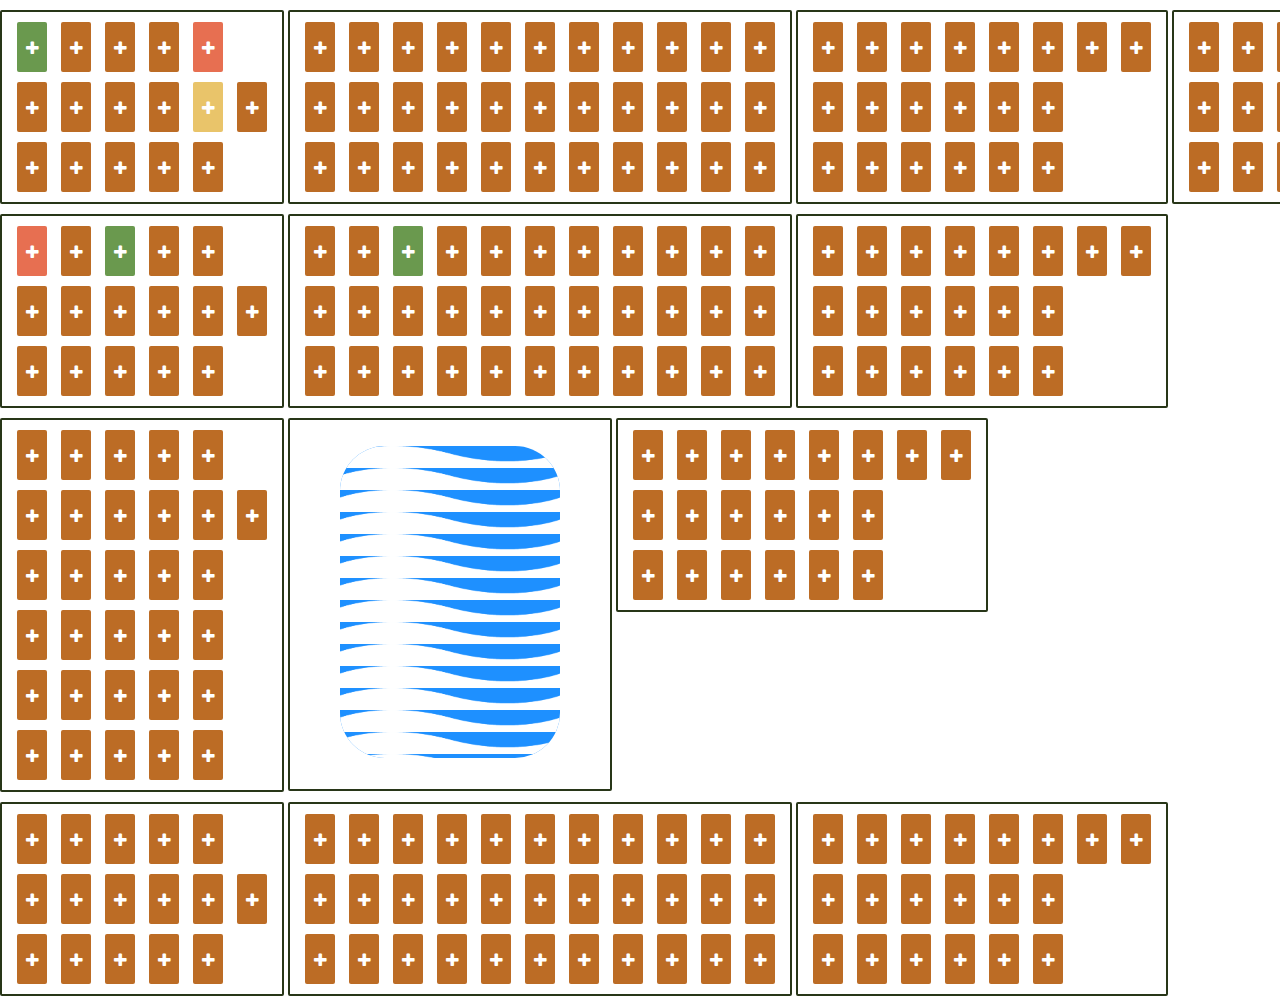
==== zoom2/index.html @ 1c0bac0a "sua lai giao dien o thu muc moi  zoom2" ====
<!doctype html>
<html>
<head>
  <meta charset="utf-8">
  <meta http-equiv="X-UA-Compatible" content="IE=edge,chrome=1">
  <meta name="viewport" content="width=device-width, initial-scale=1, shrink-to-fit=no">
  <title>jQuery Panzoom Plugin Examples</title>
  <meta http-equiv="Content-Type" content="text/html; charset=UTF-8" />
  <style type="text/css">
    body { background: #F5FCFF; color: #333666; }
    section { /*text-align: center; margin: 150px 0 50px 0;*/ }
    .panzoom-parent { border: 2px solid #333; }
    .panzoom-parent .panzoom { border: 2px dashed #666; }
    .buttons { margin: 40px 0 0; }
  </style>
  <link href="css/jquerysctipttop.css" rel="stylesheet" type="text/css">
  <link rel="stylesheet" href="https://maxcdn.bootstrapcdn.com/bootstrap/4.0.0/css/bootstrap.min.css">
  <link rel="stylesheet" href="css/style.css">
  <link rel="stylesheet" href="css/font-awesome.css">
  <script src="js/panzoom.js"></script>
</head>
<body>

<div class="jquery-script-clear"></div>
</div>
</div>
<section>
<!--   <h1>Panning and Zooming Example</h1>
  <p>A simple JavaScript plugin that allows you to drag, pan, zoom in/out any elements of your webpage using CSS3.</p> -->
  <div class="parent">
    <div class="panzoom" id="panzoom-element">
      <!-- <img src="https://www.jqueryscript.net/demo/jQuery-Plugin-For-Panning-Zooming-Any-Elements-panzoom/awesome_tiger.svg" width="900" height="900"> -->
        <div class="row-content-land">
            <div class="content-land">
               <div class="land">
                  <div class="row-land">
                    <div class="item-land model_click modal-hover">
                      <div class="content-modal-hover">
                        <div class="item-modal d-flex justify-content-between">
                          <div class="content-hover-left">This is land:</div>
                          <div class="content-hover-right">01</div>
                        </div>
                        <div class="item-modal d-flex justify-content-between">
                          <div class="content-hover-left">This is date:</div>
                          <div class="content-hover-right">01/01/2012</div>
                        </div>
                        <div class="item-modal d-flex justify-content-between">
                          <div class="content-hover-left">This is phone:</div>
                          <div class="content-hover-right">0123456789</div>
                        </div>
                        <div class="item-modal d-flex justify-content-between">
                          <div class="content-hover-left">This is email:</div>
                          <div class="content-hover-right">yourmail@gmail.com</div>
                        </div>
                      </div>
                      <div class="icon-land bg-green"><i class="fa fa-plus" aria-hidden="true"></i></div>
                    </div>
                    <div class="item-land model_click modal-hover">
                      <div class="content-modal-hover">
                        <div class="item-modal d-flex justify-content-between">
                          <div class="content-hover-left">This is land:</div>
                          <div class="content-hover-right">01</div>
                        </div>
                        <div class="item-modal d-flex justify-content-between">
                          <div class="content-hover-left">This is date:</div>
                          <div class="content-hover-right">01/01/2012</div>
                        </div>
                        <div class="item-modal d-flex justify-content-between">
                          <div class="content-hover-left">This is phone:</div>
                          <div class="content-hover-right">0123456789</div>
                        </div>
                        <div class="item-modal d-flex justify-content-between">
                          <div class="content-hover-left">This is email:</div>
                          <div class="content-hover-right">yourmail@gmail.com</div>
                        </div>
                      </div>
                      <div class="icon-land"><i class="fa fa-plus" aria-hidden="true"></i></div>
                    </div>     
                    <div class="item-land model_click modal-hover">
                      <div class="content-modal-hover">
                        <div class="item-modal d-flex justify-content-between">
                          <div class="content-hover-left">This is land:</div>
                          <div class="content-hover-right">01</div>
                        </div>
                        <div class="item-modal d-flex justify-content-between">
                          <div class="content-hover-left">This is date:</div>
                          <div class="content-hover-right">01/01/2012</div>
                        </div>
                        <div class="item-modal d-flex justify-content-between">
                          <div class="content-hover-left">This is phone:</div>
                          <div class="content-hover-right">0123456789</div>
                        </div>
                        <div class="item-modal d-flex justify-content-between">
                          <div class="content-hover-left">This is email:</div>
                          <div class="content-hover-right">yourmail@gmail.com</div>
                        </div>
                      </div>
                      <div class="icon-land"><i class="fa fa-plus" aria-hidden="true"></i></div>
                    </div>  
                    <div class="item-land model_click modal-hover">
                      <div class="content-modal-hover">
                        <div class="item-modal d-flex justify-content-between">
                          <div class="content-hover-left">This is land:</div>
                          <div class="content-hover-right">01</div>
                        </div>
                        <div class="item-modal d-flex justify-content-between">
                          <div class="content-hover-left">This is date:</div>
                          <div class="content-hover-right">01/01/2012</div>
                        </div>
                        <div class="item-modal d-flex justify-content-between">
                          <div class="content-hover-left">This is phone:</div>
                          <div class="content-hover-right">0123456789</div>
                        </div>
                        <div class="item-modal d-flex justify-content-between">
                          <div class="content-hover-left">This is email:</div>
                          <div class="content-hover-right">yourmail@gmail.com</div>
                        </div>
                      </div>
                      <div class="icon-land"><i class="fa fa-plus" aria-hidden="true"></i></div>
                    </div>
                    <div class="item-land model_click modal-hover">
                      <div class="content-modal-hover">
                        <div class="item-modal d-flex justify-content-between">
                          <div class="content-hover-left">This is land:</div>
                          <div class="content-hover-right">01</div>
                        </div>
                        <div class="item-modal d-flex justify-content-between">
                          <div class="content-hover-left">This is date:</div>
                          <div class="content-hover-right">01/01/2012</div>
                        </div>
                        <div class="item-modal d-flex justify-content-between">
                          <div class="content-hover-left">This is phone:</div>
                          <div class="content-hover-right">0123456789</div>
                        </div>
                        <div class="item-modal d-flex justify-content-between">
                          <div class="content-hover-left">This is email:</div>
                          <div class="content-hover-right">yourmail@gmail.com</div>
                        </div>
                      </div>
                      <div class="icon-land bg-red"><i class="fa fa-plus" aria-hidden="true"></i></div>
                    </div>
                  </div>
                  <div class="row-land">
                    <div class="item-land model_click modal-hover">
                      <div class="content-modal-hover">
                        <div class="item-modal d-flex justify-content-between">
                          <div class="content-hover-left">This is land:</div>
                          <div class="content-hover-right">01</div>
                        </div>
                        <div class="item-modal d-flex justify-content-between">
                          <div class="content-hover-left">This is date:</div>
                          <div class="content-hover-right">01/01/2012</div>
                        </div>
                        <div class="item-modal d-flex justify-content-between">
                          <div class="content-hover-left">This is phone:</div>
                          <div class="content-hover-right">0123456789</div>
                        </div>
                        <div class="item-modal d-flex justify-content-between">
                          <div class="content-hover-left">This is email:</div>
                          <div class="content-hover-right">yourmail@gmail.com</div>
                        </div>
                      </div>
                      <div class="icon-land"><i class="fa fa-plus" aria-hidden="true"></i></div>
                    </div>
                    <div class="item-land model_click modal-hover">
                      <div class="content-modal-hover">
                        <div class="item-modal d-flex justify-content-between">
                          <div class="content-hover-left">This is land:</div>
                          <div class="content-hover-right">01</div>
                        </div>
                        <div class="item-modal d-flex justify-content-between">
                          <div class="content-hover-left">This is date:</div>
                          <div class="content-hover-right">01/01/2012</div>
                        </div>
                        <div class="item-modal d-flex justify-content-between">
                          <div class="content-hover-left">This is phone:</div>
                          <div class="content-hover-right">0123456789</div>
                        </div>
                        <div class="item-modal d-flex justify-content-between">
                          <div class="content-hover-left">This is email:</div>
                          <div class="content-hover-right">yourmail@gmail.com</div>
                        </div>
                      </div>
                      <div class="icon-land"><i class="fa fa-plus" aria-hidden="true"></i></div>
                    </div>            
                    <div class="item-land model_click modal-hover">
                      <div class="content-modal-hover">
                        <div class="item-modal d-flex justify-content-between">
                          <div class="content-hover-left">This is land:</div>
                          <div class="content-hover-right">01</div>
                        </div>
                        <div class="item-modal d-flex justify-content-between">
                          <div class="content-hover-left">This is date:</div>
                          <div class="content-hover-right">01/01/2012</div>
                        </div>
                        <div class="item-modal d-flex justify-content-between">
                          <div class="content-hover-left">This is phone:</div>
                          <div class="content-hover-right">0123456789</div>
                        </div>
                        <div class="item-modal d-flex justify-content-between">
                          <div class="content-hover-left">This is email:</div>
                          <div class="content-hover-right">yourmail@gmail.com</div>
                        </div>
                      </div>
                      <div class="icon-land"><i class="fa fa-plus" aria-hidden="true"></i></div>
                    </div>     
                    <div class="item-land model_click modal-hover">
                      <div class="content-modal-hover">
                        <div class="item-modal d-flex justify-content-between">
                          <div class="content-hover-left">This is land:</div>
                          <div class="content-hover-right">01</div>
                        </div>
                        <div class="item-modal d-flex justify-content-between">
                          <div class="content-hover-left">This is date:</div>
                          <div class="content-hover-right">01/01/2012</div>
                        </div>
                        <div class="item-modal d-flex justify-content-between">
                          <div class="content-hover-left">This is phone:</div>
                          <div class="content-hover-right">0123456789</div>
                        </div>
                        <div class="item-modal d-flex justify-content-between">
                          <div class="content-hover-left">This is email:</div>
                          <div class="content-hover-right">yourmail@gmail.com</div>
                        </div>
                      </div>
                      <div class="icon-land"><i class="fa fa-plus" aria-hidden="true"></i></div>
                    </div>  
                    <div class="item-land model_click modal-hover">
                      <div class="content-modal-hover">
                        <div class="item-modal d-flex justify-content-between">
                          <div class="content-hover-left">This is land:</div>
                          <div class="content-hover-right">01</div>
                        </div>
                        <div class="item-modal d-flex justify-content-between">
                          <div class="content-hover-left">This is date:</div>
                          <div class="content-hover-right">01/01/2012</div>
                        </div>
                        <div class="item-modal d-flex justify-content-between">
                          <div class="content-hover-left">This is phone:</div>
                          <div class="content-hover-right">0123456789</div>
                        </div>
                        <div class="item-modal d-flex justify-content-between">
                          <div class="content-hover-left">This is email:</div>
                          <div class="content-hover-right">yourmail@gmail.com</div>
                        </div>
                      </div>
                      <div class="icon-land bg-yellow"><i class="fa fa-plus" aria-hidden="true"></i></div>
                    </div>
                    <div class="item-land model_click modal-hover">
                      <div class="content-modal-hover">
                        <div class="item-modal d-flex justify-content-between">
                          <div class="content-hover-left">This is land:</div>
                          <div class="content-hover-right">01</div>
                        </div>
                        <div class="item-modal d-flex justify-content-between">
                          <div class="content-hover-left">This is date:</div>
                          <div class="content-hover-right">01/01/2012</div>
                        </div>
                        <div class="item-modal d-flex justify-content-between">
                          <div class="content-hover-left">This is phone:</div>
                          <div class="content-hover-right">0123456789</div>
                        </div>
                        <div class="item-modal d-flex justify-content-between">
                          <div class="content-hover-left">This is email:</div>
                          <div class="content-hover-right">yourmail@gmail.com</div>
                        </div>
                      </div>
                      <div class="icon-land"><i class="fa fa-plus" aria-hidden="true"></i></div>
                    </div>
                  </div>
                  <div class="row-land">   
                    <div class="item-land model_click modal-hover">
                      <div class="content-modal-hover">
                        <div class="item-modal d-flex justify-content-between">
                          <div class="content-hover-left">This is land:</div>
                          <div class="content-hover-right">01</div>
                        </div>
                        <div class="item-modal d-flex justify-content-between">
                          <div class="content-hover-left">This is date:</div>
                          <div class="content-hover-right">01/01/2012</div>
                        </div>
                        <div class="item-modal d-flex justify-content-between">
                          <div class="content-hover-left">This is phone:</div>
                          <div class="content-hover-right">0123456789</div>
                        </div>
                        <div class="item-modal d-flex justify-content-between">
                          <div class="content-hover-left">This is email:</div>
                          <div class="content-hover-right">yourmail@gmail.com</div>
                        </div>
                      </div>
                      <div class="icon-land"><i class="fa fa-plus" aria-hidden="true"></i></div>
                    </div> 
                    <div class="item-land model_click modal-hover">
                      <div class="content-modal-hover">
                        <div class="item-modal d-flex justify-content-between">
                          <div class="content-hover-left">This is land:</div>
                          <div class="content-hover-right">01</div>
                        </div>
                        <div class="item-modal d-flex justify-content-between">
                          <div class="content-hover-left">This is date:</div>
                          <div class="content-hover-right">01/01/2012</div>
                        </div>
                        <div class="item-modal d-flex justify-content-between">
                          <div class="content-hover-left">This is phone:</div>
                          <div class="content-hover-right">0123456789</div>
                        </div>
                        <div class="item-modal d-flex justify-content-between">
                          <div class="content-hover-left">This is email:</div>
                          <div class="content-hover-right">yourmail@gmail.com</div>
                        </div>
                      </div>
                      <div class="icon-land"><i class="fa fa-plus" aria-hidden="true"></i></div>
                    </div> 
                    <div class="item-land model_click modal-hover">
                      <div class="content-modal-hover">
                        <div class="item-modal d-flex justify-content-between">
                          <div class="content-hover-left">This is land:</div>
                          <div class="content-hover-right">01</div>
                        </div>
                        <div class="item-modal d-flex justify-content-between">
                          <div class="content-hover-left">This is date:</div>
                          <div class="content-hover-right">01/01/2012</div>
                        </div>
                        <div class="item-modal d-flex justify-content-between">
                          <div class="content-hover-left">This is phone:</div>
                          <div class="content-hover-right">0123456789</div>
                        </div>
                        <div class="item-modal d-flex justify-content-between">
                          <div class="content-hover-left">This is email:</div>
                          <div class="content-hover-right">yourmail@gmail.com</div>
                        </div>
                      </div>
                      <div class="icon-land"><i class="fa fa-plus" aria-hidden="true"></i></div>
                    </div>  
                    <div class="item-land model_click modal-hover">
                      <div class="content-modal-hover">
                        <div class="item-modal d-flex justify-content-between">
                          <div class="content-hover-left">This is land:</div>
                          <div class="content-hover-right">01</div>
                        </div>
                        <div class="item-modal d-flex justify-content-between">
                          <div class="content-hover-left">This is date:</div>
                          <div class="content-hover-right">01/01/2012</div>
                        </div>
                        <div class="item-modal d-flex justify-content-between">
                          <div class="content-hover-left">This is phone:</div>
                          <div class="content-hover-right">0123456789</div>
                        </div>
                        <div class="item-modal d-flex justify-content-between">
                          <div class="content-hover-left">This is email:</div>
                          <div class="content-hover-right">yourmail@gmail.com</div>
                        </div>
                      </div>
                      <div class="icon-land"><i class="fa fa-plus" aria-hidden="true"></i></div>
                    </div>
                    <div class="item-land model_click modal-hover">
                      <div class="content-modal-hover">
                        <div class="item-modal d-flex justify-content-between">
                          <div class="content-hover-left">This is land:</div>
                          <div class="content-hover-right">01</div>
                        </div>
                        <div class="item-modal d-flex justify-content-between">
                          <div class="content-hover-left">This is date:</div>
                          <div class="content-hover-right">01/01/2012</div>
                        </div>
                        <div class="item-modal d-flex justify-content-between">
                          <div class="content-hover-left">This is phone:</div>
                          <div class="content-hover-right">0123456789</div>
                        </div>
                        <div class="item-modal d-flex justify-content-between">
                          <div class="content-hover-left">This is email:</div>
                          <div class="content-hover-right">yourmail@gmail.com</div>
                        </div>
                      </div>
                      <div class="icon-land"><i class="fa fa-plus" aria-hidden="true"></i></div>
                    </div>
                  </div>       
               </div>      
            </div>
            <div class="content-land">
               <div class="land">
                  <div class="row-land">
                    <div class="item-land model_click modal-hover">
                      <div class="content-modal-hover">
                        <div class="item-modal d-flex justify-content-between">
                          <div class="content-hover-left">This is land:</div>
                          <div class="content-hover-right">01</div>
                        </div>
                        <div class="item-modal d-flex justify-content-between">
                          <div class="content-hover-left">This is date:</div>
                          <div class="content-hover-right">01/01/2012</div>
                        </div>
                        <div class="item-modal d-flex justify-content-between">
                          <div class="content-hover-left">This is phone:</div>
                          <div class="content-hover-right">0123456789</div>
                        </div>
                        <div class="item-modal d-flex justify-content-between">
                          <div class="content-hover-left">This is email:</div>
                          <div class="content-hover-right">yourmail@gmail.com</div>
                        </div>
                      </div>
                      <div class="icon-land"><i class="fa fa-plus" aria-hidden="true"></i></div>
                    </div>
                    <div class="item-land model_click modal-hover">
                      <div class="content-modal-hover">
                        <div class="item-modal d-flex justify-content-between">
                          <div class="content-hover-left">This is land:</div>
                          <div class="content-hover-right">01</div>
                        </div>
                        <div class="item-modal d-flex justify-content-between">
                          <div class="content-hover-left">This is date:</div>
                          <div class="content-hover-right">01/01/2012</div>
                        </div>
                        <div class="item-modal d-flex justify-content-between">
                          <div class="content-hover-left">This is phone:</div>
                          <div class="content-hover-right">0123456789</div>
                        </div>
                        <div class="item-modal d-flex justify-content-between">
                          <div class="content-hover-left">This is email:</div>
                          <div class="content-hover-right">yourmail@gmail.com</div>
                        </div>
                      </div>
                      <div class="icon-land"><i class="fa fa-plus" aria-hidden="true"></i></div>
                    </div>
                    <div class="item-land model_click modal-hover">
                      <div class="content-modal-hover">
                        <div class="item-modal d-flex justify-content-between">
                          <div class="content-hover-left">This is land:</div>
                          <div class="content-hover-right">01</div>
                        </div>
                        <div class="item-modal d-flex justify-content-between">
                          <div class="content-hover-left">This is date:</div>
                          <div class="content-hover-right">01/01/2012</div>
                        </div>
                        <div class="item-modal d-flex justify-content-between">
                          <div class="content-hover-left">This is phone:</div>
                          <div class="content-hover-right">0123456789</div>
                        </div>
                        <div class="item-modal d-flex justify-content-between">
                          <div class="content-hover-left">This is email:</div>
                          <div class="content-hover-right">yourmail@gmail.com</div>
                        </div>
                      </div>
                      <div class="icon-land"><i class="fa fa-plus" aria-hidden="true"></i></div>
                    </div>
                    <div class="item-land model_click modal-hover">
                      <div class="content-modal-hover">
                        <div class="item-modal d-flex justify-content-between">
                          <div class="content-hover-left">This is land:</div>
                          <div class="content-hover-right">01</div>
                        </div>
                        <div class="item-modal d-flex justify-content-between">
                          <div class="content-hover-left">This is date:</div>
                          <div class="content-hover-right">01/01/2012</div>
                        </div>
                        <div class="item-modal d-flex justify-content-between">
                          <div class="content-hover-left">This is phone:</div>
                          <div class="content-hover-right">0123456789</div>
                        </div>
                        <div class="item-modal d-flex justify-content-between">
                          <div class="content-hover-left">This is email:</div>
                          <div class="content-hover-right">yourmail@gmail.com</div>
                        </div>
                      </div>
                      <div class="icon-land"><i class="fa fa-plus" aria-hidden="true"></i></div>
                    </div>   
                    <div class="item-land model_click modal-hover">
                      <div class="content-modal-hover">
                        <div class="item-modal d-flex justify-content-between">
                          <div class="content-hover-left">This is land:</div>
                          <div class="content-hover-right">01</div>
                        </div>
                        <div class="item-modal d-flex justify-content-between">
                          <div class="content-hover-left">This is date:</div>
                          <div class="content-hover-right">01/01/2012</div>
                        </div>
                        <div class="item-modal d-flex justify-content-between">
                          <div class="content-hover-left">This is phone:</div>
                          <div class="content-hover-right">0123456789</div>
                        </div>
                        <div class="item-modal d-flex justify-content-between">
                          <div class="content-hover-left">This is email:</div>
                          <div class="content-hover-right">yourmail@gmail.com</div>
                        </div>
                      </div>
                      <div class="icon-land"><i class="fa fa-plus" aria-hidden="true"></i></div>
                    </div> 
                    <div class="item-land model_click modal-hover">
                      <div class="content-modal-hover">
                        <div class="item-modal d-flex justify-content-between">
                          <div class="content-hover-left">This is land:</div>
                          <div class="content-hover-right">01</div>
                        </div>
                        <div class="item-modal d-flex justify-content-between">
                          <div class="content-hover-left">This is date:</div>
                          <div class="content-hover-right">01/01/2012</div>
                        </div>
                        <div class="item-modal d-flex justify-content-between">
                          <div class="content-hover-left">This is phone:</div>
                          <div class="content-hover-right">0123456789</div>
                        </div>
                        <div class="item-modal d-flex justify-content-between">
                          <div class="content-hover-left">This is email:</div>
                          <div class="content-hover-right">yourmail@gmail.com</div>
                        </div>
                      </div>
                      <div class="icon-land"><i class="fa fa-plus" aria-hidden="true"></i></div>
                    </div>   
                    <div class="item-land model_click modal-hover">
                      <div class="content-modal-hover">
                        <div class="item-modal d-flex justify-content-between">
                          <div class="content-hover-left">This is land:</div>
                          <div class="content-hover-right">01</div>
                        </div>
                        <div class="item-modal d-flex justify-content-between">
                          <div class="content-hover-left">This is date:</div>
                          <div class="content-hover-right">01/01/2012</div>
                        </div>
                        <div class="item-modal d-flex justify-content-between">
                          <div class="content-hover-left">This is phone:</div>
                          <div class="content-hover-right">0123456789</div>
                        </div>
                        <div class="item-modal d-flex justify-content-between">
                          <div class="content-hover-left">This is email:</div>
                          <div class="content-hover-right">yourmail@gmail.com</div>
                        </div>
                      </div>
                      <div class="icon-land"><i class="fa fa-plus" aria-hidden="true"></i></div>
                    </div> 
                    <div class="item-land model_click modal-hover">
                      <div class="content-modal-hover">
                        <div class="item-modal d-flex justify-content-between">
                          <div class="content-hover-left">This is land:</div>
                          <div class="content-hover-right">01</div>
                        </div>
                        <div class="item-modal d-flex justify-content-between">
                          <div class="content-hover-left">This is date:</div>
                          <div class="content-hover-right">01/01/2012</div>
                        </div>
                        <div class="item-modal d-flex justify-content-between">
                          <div class="content-hover-left">This is phone:</div>
                          <div class="content-hover-right">0123456789</div>
                        </div>
                        <div class="item-modal d-flex justify-content-between">
                          <div class="content-hover-left">This is email:</div>
                          <div class="content-hover-right">yourmail@gmail.com</div>
                        </div>
                      </div>
                      <div class="icon-land"><i class="fa fa-plus" aria-hidden="true"></i></div>
                    </div> 
                    <div class="item-land model_click modal-hover">
                      <div class="content-modal-hover">
                        <div class="item-modal d-flex justify-content-between">
                          <div class="content-hover-left">This is land:</div>
                          <div class="content-hover-right">01</div>
                        </div>
                        <div class="item-modal d-flex justify-content-between">
                          <div class="content-hover-left">This is date:</div>
                          <div class="content-hover-right">01/01/2012</div>
                        </div>
                        <div class="item-modal d-flex justify-content-between">
                          <div class="content-hover-left">This is phone:</div>
                          <div class="content-hover-right">0123456789</div>
                        </div>
                        <div class="item-modal d-flex justify-content-between">
                          <div class="content-hover-left">This is email:</div>
                          <div class="content-hover-right">yourmail@gmail.com</div>
                        </div>
                      </div>
                      <div class="icon-land"><i class="fa fa-plus" aria-hidden="true"></i></div>
                    </div>  
                    <div class="item-land model_click modal-hover">
                      <div class="content-modal-hover">
                        <div class="item-modal d-flex justify-content-between">
                          <div class="content-hover-left">This is land:</div>
                          <div class="content-hover-right">01</div>
                        </div>
                        <div class="item-modal d-flex justify-content-between">
                          <div class="content-hover-left">This is date:</div>
                          <div class="content-hover-right">01/01/2012</div>
                        </div>
                        <div class="item-modal d-flex justify-content-between">
                          <div class="content-hover-left">This is phone:</div>
                          <div class="content-hover-right">0123456789</div>
                        </div>
                        <div class="item-modal d-flex justify-content-between">
                          <div class="content-hover-left">This is email:</div>
                          <div class="content-hover-right">yourmail@gmail.com</div>
                        </div>
                      </div>
                      <div class="icon-land"><i class="fa fa-plus" aria-hidden="true"></i></div>
                    </div>
                    <div class="item-land model_click modal-hover">
                      <div class="content-modal-hover">
                        <div class="item-modal d-flex justify-content-between">
                          <div class="content-hover-left">This is land:</div>
                          <div class="content-hover-right">01</div>
                        </div>
                        <div class="item-modal d-flex justify-content-between">
                          <div class="content-hover-left">This is date:</div>
                          <div class="content-hover-right">01/01/2012</div>
                        </div>
                        <div class="item-modal d-flex justify-content-between">
                          <div class="content-hover-left">This is phone:</div>
                          <div class="content-hover-right">0123456789</div>
                        </div>
                        <div class="item-modal d-flex justify-content-between">
                          <div class="content-hover-left">This is email:</div>
                          <div class="content-hover-right">yourmail@gmail.com</div>
                        </div>
                      </div>
                      <div class="icon-land"><i class="fa fa-plus" aria-hidden="true"></i></div>
                    </div>
                  </div>
                  <div class="row-land">
                    <div class="item-land model_click modal-hover">
                      <div class="content-modal-hover">
                        <div class="item-modal d-flex justify-content-between">
                          <div class="content-hover-left">This is land:</div>
                          <div class="content-hover-right">01</div>
                        </div>
                        <div class="item-modal d-flex justify-content-between">
                          <div class="content-hover-left">This is date:</div>
                          <div class="content-hover-right">01/01/2012</div>
                        </div>
                        <div class="item-modal d-flex justify-content-between">
                          <div class="content-hover-left">This is phone:</div>
                          <div class="content-hover-right">0123456789</div>
                        </div>
                        <div class="item-modal d-flex justify-content-between">
                          <div class="content-hover-left">This is email:</div>
                          <div class="content-hover-right">yourmail@gmail.com</div>
                        </div>
                      </div>
                      <div class="icon-land"><i class="fa fa-plus" aria-hidden="true"></i></div>
                    </div>
                    <div class="item-land model_click modal-hover">
                      <div class="content-modal-hover">
                        <div class="item-modal d-flex justify-content-between">
                          <div class="content-hover-left">This is land:</div>
                          <div class="content-hover-right">01</div>
                        </div>
                        <div class="item-modal d-flex justify-content-between">
                          <div class="content-hover-left">This is date:</div>
                          <div class="content-hover-right">01/01/2012</div>
                        </div>
                        <div class="item-modal d-flex justify-content-between">
                          <div class="content-hover-left">This is phone:</div>
                          <div class="content-hover-right">0123456789</div>
                        </div>
                        <div class="item-modal d-flex justify-content-between">
                          <div class="content-hover-left">This is email:</div>
                          <div class="content-hover-right">yourmail@gmail.com</div>
                        </div>
                      </div>
                      <div class="icon-land"><i class="fa fa-plus" aria-hidden="true"></i></div>
                    </div>
                    <div class="item-land model_click modal-hover">
                      <div class="content-modal-hover">
                        <div class="item-modal d-flex justify-content-between">
                          <div class="content-hover-left">This is land:</div>
                          <div class="content-hover-right">01</div>
                        </div>
                        <div class="item-modal d-flex justify-content-between">
                          <div class="content-hover-left">This is date:</div>
                          <div class="content-hover-right">01/01/2012</div>
                        </div>
                        <div class="item-modal d-flex justify-content-between">
                          <div class="content-hover-left">This is phone:</div>
                          <div class="content-hover-right">0123456789</div>
                        </div>
                        <div class="item-modal d-flex justify-content-between">
                          <div class="content-hover-left">This is email:</div>
                          <div class="content-hover-right">yourmail@gmail.com</div>
                        </div>
                      </div>
                      <div class="icon-land"><i class="fa fa-plus" aria-hidden="true"></i></div>
                    </div>
                    <div class="item-land model_click modal-hover">
                      <div class="content-modal-hover">
                        <div class="item-modal d-flex justify-content-between">
                          <div class="content-hover-left">This is land:</div>
                          <div class="content-hover-right">01</div>
                        </div>
                        <div class="item-modal d-flex justify-content-between">
                          <div class="content-hover-left">This is date:</div>
                          <div class="content-hover-right">01/01/2012</div>
                        </div>
                        <div class="item-modal d-flex justify-content-between">
                          <div class="content-hover-left">This is phone:</div>
                          <div class="content-hover-right">0123456789</div>
                        </div>
                        <div class="item-modal d-flex justify-content-between">
                          <div class="content-hover-left">This is email:</div>
                          <div class="content-hover-right">yourmail@gmail.com</div>
                        </div>
                      </div>
                      <div class="icon-land"><i class="fa fa-plus" aria-hidden="true"></i></div>
                    </div>   
                    <div class="item-land model_click modal-hover">
                      <div class="content-modal-hover">
                        <div class="item-modal d-flex justify-content-between">
                          <div class="content-hover-left">This is land:</div>
                          <div class="content-hover-right">01</div>
                        </div>
                        <div class="item-modal d-flex justify-content-between">
                          <div class="content-hover-left">This is date:</div>
                          <div class="content-hover-right">01/01/2012</div>
                        </div>
                        <div class="item-modal d-flex justify-content-between">
                          <div class="content-hover-left">This is phone:</div>
                          <div class="content-hover-right">0123456789</div>
                        </div>
                        <div class="item-modal d-flex justify-content-between">
                          <div class="content-hover-left">This is email:</div>
                          <div class="content-hover-right">yourmail@gmail.com</div>
                        </div>
                      </div>
                      <div class="icon-land"><i class="fa fa-plus" aria-hidden="true"></i></div>
                    </div> 
                    <div class="item-land model_click modal-hover">
                      <div class="content-modal-hover">
                        <div class="item-modal d-flex justify-content-between">
                          <div class="content-hover-left">This is land:</div>
                          <div class="content-hover-right">01</div>
                        </div>
                        <div class="item-modal d-flex justify-content-between">
                          <div class="content-hover-left">This is date:</div>
                          <div class="content-hover-right">01/01/2012</div>
                        </div>
                        <div class="item-modal d-flex justify-content-between">
                          <div class="content-hover-left">This is phone:</div>
                          <div class="content-hover-right">0123456789</div>
                        </div>
                        <div class="item-modal d-flex justify-content-between">
                          <div class="content-hover-left">This is email:</div>
                          <div class="content-hover-right">yourmail@gmail.com</div>
                        </div>
                      </div>
                      <div class="icon-land"><i class="fa fa-plus" aria-hidden="true"></i></div>
                    </div>   
                    <div class="item-land model_click modal-hover">
                      <div class="content-modal-hover">
                        <div class="item-modal d-flex justify-content-between">
                          <div class="content-hover-left">This is land:</div>
                          <div class="content-hover-right">01</div>
                        </div>
                        <div class="item-modal d-flex justify-content-between">
                          <div class="content-hover-left">This is date:</div>
                          <div class="content-hover-right">01/01/2012</div>
                        </div>
                        <div class="item-modal d-flex justify-content-between">
                          <div class="content-hover-left">This is phone:</div>
                          <div class="content-hover-right">0123456789</div>
                        </div>
                        <div class="item-modal d-flex justify-content-between">
                          <div class="content-hover-left">This is email:</div>
                          <div class="content-hover-right">yourmail@gmail.com</div>
                        </div>
                      </div>
                      <div class="icon-land"><i class="fa fa-plus" aria-hidden="true"></i></div>
                    </div> 
                    <div class="item-land model_click modal-hover">
                      <div class="content-modal-hover">
                        <div class="item-modal d-flex justify-content-between">
                          <div class="content-hover-left">This is land:</div>
                          <div class="content-hover-right">01</div>
                        </div>
                        <div class="item-modal d-flex justify-content-between">
                          <div class="content-hover-left">This is date:</div>
                          <div class="content-hover-right">01/01/2012</div>
                        </div>
                        <div class="item-modal d-flex justify-content-between">
                          <div class="content-hover-left">This is phone:</div>
                          <div class="content-hover-right">0123456789</div>
                        </div>
                        <div class="item-modal d-flex justify-content-between">
                          <div class="content-hover-left">This is email:</div>
                          <div class="content-hover-right">yourmail@gmail.com</div>
                        </div>
                      </div>
                      <div class="icon-land"><i class="fa fa-plus" aria-hidden="true"></i></div>
                    </div> 
                    <div class="item-land model_click modal-hover">
                      <div class="content-modal-hover">
                        <div class="item-modal d-flex justify-content-between">
                          <div class="content-hover-left">This is land:</div>
                          <div class="content-hover-right">01</div>
                        </div>
                        <div class="item-modal d-flex justify-content-between">
                          <div class="content-hover-left">This is date:</div>
                          <div class="content-hover-right">01/01/2012</div>
                        </div>
                        <div class="item-modal d-flex justify-content-between">
                          <div class="content-hover-left">This is phone:</div>
                          <div class="content-hover-right">0123456789</div>
                        </div>
                        <div class="item-modal d-flex justify-content-between">
                          <div class="content-hover-left">This is email:</div>
                          <div class="content-hover-right">yourmail@gmail.com</div>
                        </div>
                      </div>
                      <div class="icon-land"><i class="fa fa-plus" aria-hidden="true"></i></div>
                    </div>  
                    <div class="item-land model_click modal-hover">
                      <div class="content-modal-hover">
                        <div class="item-modal d-flex justify-content-between">
                          <div class="content-hover-left">This is land:</div>
                          <div class="content-hover-right">01</div>
                        </div>
                        <div class="item-modal d-flex justify-content-between">
                          <div class="content-hover-left">This is date:</div>
                          <div class="content-hover-right">01/01/2012</div>
                        </div>
                        <div class="item-modal d-flex justify-content-between">
                          <div class="content-hover-left">This is phone:</div>
                          <div class="content-hover-right">0123456789</div>
                        </div>
                        <div class="item-modal d-flex justify-content-between">
                          <div class="content-hover-left">This is email:</div>
                          <div class="content-hover-right">yourmail@gmail.com</div>
                        </div>
                      </div>
                      <div class="icon-land"><i class="fa fa-plus" aria-hidden="true"></i></div>
                    </div>
                    <div class="item-land model_click modal-hover">
                      <div class="content-modal-hover">
                        <div class="item-modal d-flex justify-content-between">
                          <div class="content-hover-left">This is land:</div>
                          <div class="content-hover-right">01</div>
                        </div>
                        <div class="item-modal d-flex justify-content-between">
                          <div class="content-hover-left">This is date:</div>
                          <div class="content-hover-right">01/01/2012</div>
                        </div>
                        <div class="item-modal d-flex justify-content-between">
                          <div class="content-hover-left">This is phone:</div>
                          <div class="content-hover-right">0123456789</div>
                        </div>
                        <div class="item-modal d-flex justify-content-between">
                          <div class="content-hover-left">This is email:</div>
                          <div class="content-hover-right">yourmail@gmail.com</div>
                        </div>
                      </div>
                      <div class="icon-land"><i class="fa fa-plus" aria-hidden="true"></i></div>
                    </div>
                  </div>
                  <div class="row-land">
                    <div class="item-land model_click modal-hover">
                      <div class="content-modal-hover">
                        <div class="item-modal d-flex justify-content-between">
                          <div class="content-hover-left">This is land:</div>
                          <div class="content-hover-right">01</div>
                        </div>
                        <div class="item-modal d-flex justify-content-between">
                          <div class="content-hover-left">This is date:</div>
                          <div class="content-hover-right">01/01/2012</div>
                        </div>
                        <div class="item-modal d-flex justify-content-between">
                          <div class="content-hover-left">This is phone:</div>
                          <div class="content-hover-right">0123456789</div>
                        </div>
                        <div class="item-modal d-flex justify-content-between">
                          <div class="content-hover-left">This is email:</div>
                          <div class="content-hover-right">yourmail@gmail.com</div>
                        </div>
                      </div>
                      <div class="icon-land"><i class="fa fa-plus" aria-hidden="true"></i></div>
                    </div>
                    <div class="item-land model_click modal-hover">
                      <div class="content-modal-hover">
                        <div class="item-modal d-flex justify-content-between">
                          <div class="content-hover-left">This is land:</div>
                          <div class="content-hover-right">01</div>
                        </div>
                        <div class="item-modal d-flex justify-content-between">
                          <div class="content-hover-left">This is date:</div>
                          <div class="content-hover-right">01/01/2012</div>
                        </div>
                        <div class="item-modal d-flex justify-content-between">
                          <div class="content-hover-left">This is phone:</div>
                          <div class="content-hover-right">0123456789</div>
                        </div>
                        <div class="item-modal d-flex justify-content-between">
                          <div class="content-hover-left">This is email:</div>
                          <div class="content-hover-right">yourmail@gmail.com</div>
                        </div>
                      </div>
                      <div class="icon-land"><i class="fa fa-plus" aria-hidden="true"></i></div>
                    </div>
                    <div class="item-land model_click modal-hover">
                      <div class="content-modal-hover">
                        <div class="item-modal d-flex justify-content-between">
                          <div class="content-hover-left">This is land:</div>
                          <div class="content-hover-right">01</div>
                        </div>
                        <div class="item-modal d-flex justify-content-between">
                          <div class="content-hover-left">This is date:</div>
                          <div class="content-hover-right">01/01/2012</div>
                        </div>
                        <div class="item-modal d-flex justify-content-between">
                          <div class="content-hover-left">This is phone:</div>
                          <div class="content-hover-right">0123456789</div>
                        </div>
                        <div class="item-modal d-flex justify-content-between">
                          <div class="content-hover-left">This is email:</div>
                          <div class="content-hover-right">yourmail@gmail.com</div>
                        </div>
                      </div>
                      <div class="icon-land"><i class="fa fa-plus" aria-hidden="true"></i></div>
                    </div>
                    <div class="item-land model_click modal-hover">
                      <div class="content-modal-hover">
                        <div class="item-modal d-flex justify-content-between">
                          <div class="content-hover-left">This is land:</div>
                          <div class="content-hover-right">01</div>
                        </div>
                        <div class="item-modal d-flex justify-content-between">
                          <div class="content-hover-left">This is date:</div>
                          <div class="content-hover-right">01/01/2012</div>
                        </div>
                        <div class="item-modal d-flex justify-content-between">
                          <div class="content-hover-left">This is phone:</div>
                          <div class="content-hover-right">0123456789</div>
                        </div>
                        <div class="item-modal d-flex justify-content-between">
                          <div class="content-hover-left">This is email:</div>
                          <div class="content-hover-right">yourmail@gmail.com</div>
                        </div>
                      </div>
                      <div class="icon-land"><i class="fa fa-plus" aria-hidden="true"></i></div>
                    </div>   
                    <div class="item-land model_click modal-hover">
                      <div class="content-modal-hover">
                        <div class="item-modal d-flex justify-content-between">
                          <div class="content-hover-left">This is land:</div>
                          <div class="content-hover-right">01</div>
                        </div>
                        <div class="item-modal d-flex justify-content-between">
                          <div class="content-hover-left">This is date:</div>
                          <div class="content-hover-right">01/01/2012</div>
                        </div>
                        <div class="item-modal d-flex justify-content-between">
                          <div class="content-hover-left">This is phone:</div>
                          <div class="content-hover-right">0123456789</div>
                        </div>
                        <div class="item-modal d-flex justify-content-between">
                          <div class="content-hover-left">This is email:</div>
                          <div class="content-hover-right">yourmail@gmail.com</div>
                        </div>
                      </div>
                      <div class="icon-land"><i class="fa fa-plus" aria-hidden="true"></i></div>
                    </div> 
                    <div class="item-land model_click modal-hover">
                      <div class="content-modal-hover">
                        <div class="item-modal d-flex justify-content-between">
                          <div class="content-hover-left">This is land:</div>
                          <div class="content-hover-right">01</div>
                        </div>
                        <div class="item-modal d-flex justify-content-between">
                          <div class="content-hover-left">This is date:</div>
                          <div class="content-hover-right">01/01/2012</div>
                        </div>
                        <div class="item-modal d-flex justify-content-between">
                          <div class="content-hover-left">This is phone:</div>
                          <div class="content-hover-right">0123456789</div>
                        </div>
                        <div class="item-modal d-flex justify-content-between">
                          <div class="content-hover-left">This is email:</div>
                          <div class="content-hover-right">yourmail@gmail.com</div>
                        </div>
                      </div>
                      <div class="icon-land"><i class="fa fa-plus" aria-hidden="true"></i></div>
                    </div>   
                    <div class="item-land model_click modal-hover">
                      <div class="content-modal-hover">
                        <div class="item-modal d-flex justify-content-between">
                          <div class="content-hover-left">This is land:</div>
                          <div class="content-hover-right">01</div>
                        </div>
                        <div class="item-modal d-flex justify-content-between">
                          <div class="content-hover-left">This is date:</div>
                          <div class="content-hover-right">01/01/2012</div>
                        </div>
                        <div class="item-modal d-flex justify-content-between">
                          <div class="content-hover-left">This is phone:</div>
                          <div class="content-hover-right">0123456789</div>
                        </div>
                        <div class="item-modal d-flex justify-content-between">
                          <div class="content-hover-left">This is email:</div>
                          <div class="content-hover-right">yourmail@gmail.com</div>
                        </div>
                      </div>
                      <div class="icon-land"><i class="fa fa-plus" aria-hidden="true"></i></div>
                    </div> 
                    <div class="item-land model_click modal-hover">
                      <div class="content-modal-hover">
                        <div class="item-modal d-flex justify-content-between">
                          <div class="content-hover-left">This is land:</div>
                          <div class="content-hover-right">01</div>
                        </div>
                        <div class="item-modal d-flex justify-content-between">
                          <div class="content-hover-left">This is date:</div>
                          <div class="content-hover-right">01/01/2012</div>
                        </div>
                        <div class="item-modal d-flex justify-content-between">
                          <div class="content-hover-left">This is phone:</div>
                          <div class="content-hover-right">0123456789</div>
                        </div>
                        <div class="item-modal d-flex justify-content-between">
                          <div class="content-hover-left">This is email:</div>
                          <div class="content-hover-right">yourmail@gmail.com</div>
                        </div>
                      </div>
                      <div class="icon-land"><i class="fa fa-plus" aria-hidden="true"></i></div>
                    </div> 
                    <div class="item-land model_click modal-hover">
                      <div class="content-modal-hover">
                        <div class="item-modal d-flex justify-content-between">
                          <div class="content-hover-left">This is land:</div>
                          <div class="content-hover-right">01</div>
                        </div>
                        <div class="item-modal d-flex justify-content-between">
                          <div class="content-hover-left">This is date:</div>
                          <div class="content-hover-right">01/01/2012</div>
                        </div>
                        <div class="item-modal d-flex justify-content-between">
                          <div class="content-hover-left">This is phone:</div>
                          <div class="content-hover-right">0123456789</div>
                        </div>
                        <div class="item-modal d-flex justify-content-between">
                          <div class="content-hover-left">This is email:</div>
                          <div class="content-hover-right">yourmail@gmail.com</div>
                        </div>
                      </div>
                      <div class="icon-land"><i class="fa fa-plus" aria-hidden="true"></i></div>
                    </div>  
                    <div class="item-land model_click modal-hover">
                      <div class="content-modal-hover">
                        <div class="item-modal d-flex justify-content-between">
                          <div class="content-hover-left">This is land:</div>
                          <div class="content-hover-right">01</div>
                        </div>
                        <div class="item-modal d-flex justify-content-between">
                          <div class="content-hover-left">This is date:</div>
                          <div class="content-hover-right">01/01/2012</div>
                        </div>
                        <div class="item-modal d-flex justify-content-between">
                          <div class="content-hover-left">This is phone:</div>
                          <div class="content-hover-right">0123456789</div>
                        </div>
                        <div class="item-modal d-flex justify-content-between">
                          <div class="content-hover-left">This is email:</div>
                          <div class="content-hover-right">yourmail@gmail.com</div>
                        </div>
                      </div>
                      <div class="icon-land"><i class="fa fa-plus" aria-hidden="true"></i></div>
                    </div>
                    <div class="item-land model_click modal-hover">
                      <div class="content-modal-hover">
                        <div class="item-modal d-flex justify-content-between">
                          <div class="content-hover-left">This is land:</div>
                          <div class="content-hover-right">01</div>
                        </div>
                        <div class="item-modal d-flex justify-content-between">
                          <div class="content-hover-left">This is date:</div>
                          <div class="content-hover-right">01/01/2012</div>
                        </div>
                        <div class="item-modal d-flex justify-content-between">
                          <div class="content-hover-left">This is phone:</div>
                          <div class="content-hover-right">0123456789</div>
                        </div>
                        <div class="item-modal d-flex justify-content-between">
                          <div class="content-hover-left">This is email:</div>
                          <div class="content-hover-right">yourmail@gmail.com</div>
                        </div>
                      </div>
                      <div class="icon-land"><i class="fa fa-plus" aria-hidden="true"></i></div>
                    </div>
                  </div>       
               </div>      
            </div>
            <div class="content-land">
               <div class="land">
                  <div class="row-land">   
                    <div class="item-land model_click modal-hover">
                      <div class="content-modal-hover">
                        <div class="item-modal d-flex justify-content-between">
                          <div class="content-hover-left">This is land:</div>
                          <div class="content-hover-right">01</div>
                        </div>
                        <div class="item-modal d-flex justify-content-between">
                          <div class="content-hover-left">This is date:</div>
                          <div class="content-hover-right">01/01/2012</div>
                        </div>
                        <div class="item-modal d-flex justify-content-between">
                          <div class="content-hover-left">This is phone:</div>
                          <div class="content-hover-right">0123456789</div>
                        </div>
                        <div class="item-modal d-flex justify-content-between">
                          <div class="content-hover-left">This is email:</div>
                          <div class="content-hover-right">yourmail@gmail.com</div>
                        </div>
                      </div>
                      <div class="icon-land"><i class="fa fa-plus" aria-hidden="true"></i></div>
                    </div> 
                    <div class="item-land model_click modal-hover">
                      <div class="content-modal-hover">
                        <div class="item-modal d-flex justify-content-between">
                          <div class="content-hover-left">This is land:</div>
                          <div class="content-hover-right">01</div>
                        </div>
                        <div class="item-modal d-flex justify-content-between">
                          <div class="content-hover-left">This is date:</div>
                          <div class="content-hover-right">01/01/2012</div>
                        </div>
                        <div class="item-modal d-flex justify-content-between">
                          <div class="content-hover-left">This is phone:</div>
                          <div class="content-hover-right">0123456789</div>
                        </div>
                        <div class="item-modal d-flex justify-content-between">
                          <div class="content-hover-left">This is email:</div>
                          <div class="content-hover-right">yourmail@gmail.com</div>
                        </div>
                      </div>
                      <div class="icon-land"><i class="fa fa-plus" aria-hidden="true"></i></div>
                    </div>                       
                    <div class="item-land model_click modal-hover">
                      <div class="content-modal-hover">
                        <div class="item-modal d-flex justify-content-between">
                          <div class="content-hover-left">This is land:</div>
                          <div class="content-hover-right">01</div>
                        </div>
                        <div class="item-modal d-flex justify-content-between">
                          <div class="content-hover-left">This is date:</div>
                          <div class="content-hover-right">01/01/2012</div>
                        </div>
                        <div class="item-modal d-flex justify-content-between">
                          <div class="content-hover-left">This is phone:</div>
                          <div class="content-hover-right">0123456789</div>
                        </div>
                        <div class="item-modal d-flex justify-content-between">
                          <div class="content-hover-left">This is email:</div>
                          <div class="content-hover-right">yourmail@gmail.com</div>
                        </div>
                      </div>
                      <div class="icon-land"><i class="fa fa-plus" aria-hidden="true"></i></div>
                    </div>   
                    <div class="item-land model_click modal-hover">
                      <div class="content-modal-hover">
                        <div class="item-modal d-flex justify-content-between">
                          <div class="content-hover-left">This is land:</div>
                          <div class="content-hover-right">01</div>
                        </div>
                        <div class="item-modal d-flex justify-content-between">
                          <div class="content-hover-left">This is date:</div>
                          <div class="content-hover-right">01/01/2012</div>
                        </div>
                        <div class="item-modal d-flex justify-content-between">
                          <div class="content-hover-left">This is phone:</div>
                          <div class="content-hover-right">0123456789</div>
                        </div>
                        <div class="item-modal d-flex justify-content-between">
                          <div class="content-hover-left">This is email:</div>
                          <div class="content-hover-right">yourmail@gmail.com</div>
                        </div>
                      </div>
                      <div class="icon-land"><i class="fa fa-plus" aria-hidden="true"></i></div>
                    </div> 
                    <div class="item-land model_click modal-hover">
                      <div class="content-modal-hover">
                        <div class="item-modal d-flex justify-content-between">
                          <div class="content-hover-left">This is land:</div>
                          <div class="content-hover-right">01</div>
                        </div>
                        <div class="item-modal d-flex justify-content-between">
                          <div class="content-hover-left">This is date:</div>
                          <div class="content-hover-right">01/01/2012</div>
                        </div>
                        <div class="item-modal d-flex justify-content-between">
                          <div class="content-hover-left">This is phone:</div>
                          <div class="content-hover-right">0123456789</div>
                        </div>
                        <div class="item-modal d-flex justify-content-between">
                          <div class="content-hover-left">This is email:</div>
                          <div class="content-hover-right">yourmail@gmail.com</div>
                        </div>
                      </div>
                      <div class="icon-land"><i class="fa fa-plus" aria-hidden="true"></i></div>
                    </div> 
                    <div class="item-land model_click modal-hover">
                      <div class="content-modal-hover">
                        <div class="item-modal d-flex justify-content-between">
                          <div class="content-hover-left">This is land:</div>
                          <div class="content-hover-right">01</div>
                        </div>
                        <div class="item-modal d-flex justify-content-between">
                          <div class="content-hover-left">This is date:</div>
                          <div class="content-hover-right">01/01/2012</div>
                        </div>
                        <div class="item-modal d-flex justify-content-between">
                          <div class="content-hover-left">This is phone:</div>
                          <div class="content-hover-right">0123456789</div>
                        </div>
                        <div class="item-modal d-flex justify-content-between">
                          <div class="content-hover-left">This is email:</div>
                          <div class="content-hover-right">yourmail@gmail.com</div>
                        </div>
                      </div>
                      <div class="icon-land"><i class="fa fa-plus" aria-hidden="true"></i></div>
                    </div>  
                    <div class="item-land model_click modal-hover">
                      <div class="content-modal-hover">
                        <div class="item-modal d-flex justify-content-between">
                          <div class="content-hover-left">This is land:</div>
                          <div class="content-hover-right">01</div>
                        </div>
                        <div class="item-modal d-flex justify-content-between">
                          <div class="content-hover-left">This is date:</div>
                          <div class="content-hover-right">01/01/2012</div>
                        </div>
                        <div class="item-modal d-flex justify-content-between">
                          <div class="content-hover-left">This is phone:</div>
                          <div class="content-hover-right">0123456789</div>
                        </div>
                        <div class="item-modal d-flex justify-content-between">
                          <div class="content-hover-left">This is email:</div>
                          <div class="content-hover-right">yourmail@gmail.com</div>
                        </div>
                      </div>
                      <div class="icon-land"><i class="fa fa-plus" aria-hidden="true"></i></div>
                    </div>
                    <div class="item-land model_click modal-hover">
                      <div class="content-modal-hover">
                        <div class="item-modal d-flex justify-content-between">
                          <div class="content-hover-left">This is land:</div>
                          <div class="content-hover-right">01</div>
                        </div>
                        <div class="item-modal d-flex justify-content-between">
                          <div class="content-hover-left">This is date:</div>
                          <div class="content-hover-right">01/01/2012</div>
                        </div>
                        <div class="item-modal d-flex justify-content-between">
                          <div class="content-hover-left">This is phone:</div>
                          <div class="content-hover-right">0123456789</div>
                        </div>
                        <div class="item-modal d-flex justify-content-between">
                          <div class="content-hover-left">This is email:</div>
                          <div class="content-hover-right">yourmail@gmail.com</div>
                        </div>
                      </div>
                      <div class="icon-land"><i class="fa fa-plus" aria-hidden="true"></i></div>
                    </div>
                  </div>
                  <div class="row-land">
                    <div class="item-land model_click modal-hover">
                      <div class="content-modal-hover">
                        <div class="item-modal d-flex justify-content-between">
                          <div class="content-hover-left">This is land:</div>
                          <div class="content-hover-right">01</div>
                        </div>
                        <div class="item-modal d-flex justify-content-between">
                          <div class="content-hover-left">This is date:</div>
                          <div class="content-hover-right">01/01/2012</div>
                        </div>
                        <div class="item-modal d-flex justify-content-between">
                          <div class="content-hover-left">This is phone:</div>
                          <div class="content-hover-right">0123456789</div>
                        </div>
                        <div class="item-modal d-flex justify-content-between">
                          <div class="content-hover-left">This is email:</div>
                          <div class="content-hover-right">yourmail@gmail.com</div>
                        </div>
                      </div>
                      <div class="icon-land"><i class="fa fa-plus" aria-hidden="true"></i></div>
                    </div>   
                    <div class="item-land model_click modal-hover">
                      <div class="content-modal-hover">
                        <div class="item-modal d-flex justify-content-between">
                          <div class="content-hover-left">This is land:</div>
                          <div class="content-hover-right">01</div>
                        </div>
                        <div class="item-modal d-flex justify-content-between">
                          <div class="content-hover-left">This is date:</div>
                          <div class="content-hover-right">01/01/2012</div>
                        </div>
                        <div class="item-modal d-flex justify-content-between">
                          <div class="content-hover-left">This is phone:</div>
                          <div class="content-hover-right">0123456789</div>
                        </div>
                        <div class="item-modal d-flex justify-content-between">
                          <div class="content-hover-left">This is email:</div>
                          <div class="content-hover-right">yourmail@gmail.com</div>
                        </div>
                      </div>
                      <div class="icon-land"><i class="fa fa-plus" aria-hidden="true"></i></div>
                    </div> 
                    <div class="item-land model_click modal-hover">
                      <div class="content-modal-hover">
                        <div class="item-modal d-flex justify-content-between">
                          <div class="content-hover-left">This is land:</div>
                          <div class="content-hover-right">01</div>
                        </div>
                        <div class="item-modal d-flex justify-content-between">
                          <div class="content-hover-left">This is date:</div>
                          <div class="content-hover-right">01/01/2012</div>
                        </div>
                        <div class="item-modal d-flex justify-content-between">
                          <div class="content-hover-left">This is phone:</div>
                          <div class="content-hover-right">0123456789</div>
                        </div>
                        <div class="item-modal d-flex justify-content-between">
                          <div class="content-hover-left">This is email:</div>
                          <div class="content-hover-right">yourmail@gmail.com</div>
                        </div>
                      </div>
                      <div class="icon-land"><i class="fa fa-plus" aria-hidden="true"></i></div>
                    </div> 
                    <div class="item-land model_click modal-hover">
                      <div class="content-modal-hover">
                        <div class="item-modal d-flex justify-content-between">
                          <div class="content-hover-left">This is land:</div>
                          <div class="content-hover-right">01</div>
                        </div>
                        <div class="item-modal d-flex justify-content-between">
                          <div class="content-hover-left">This is date:</div>
                          <div class="content-hover-right">01/01/2012</div>
                        </div>
                        <div class="item-modal d-flex justify-content-between">
                          <div class="content-hover-left">This is phone:</div>
                          <div class="content-hover-right">0123456789</div>
                        </div>
                        <div class="item-modal d-flex justify-content-between">
                          <div class="content-hover-left">This is email:</div>
                          <div class="content-hover-right">yourmail@gmail.com</div>
                        </div>
                      </div>
                      <div class="icon-land"><i class="fa fa-plus" aria-hidden="true"></i></div>
                    </div>  
                    <div class="item-land model_click modal-hover">
                      <div class="content-modal-hover">
                        <div class="item-modal d-flex justify-content-between">
                          <div class="content-hover-left">This is land:</div>
                          <div class="content-hover-right">01</div>
                        </div>
                        <div class="item-modal d-flex justify-content-between">
                          <div class="content-hover-left">This is date:</div>
                          <div class="content-hover-right">01/01/2012</div>
                        </div>
                        <div class="item-modal d-flex justify-content-between">
                          <div class="content-hover-left">This is phone:</div>
                          <div class="content-hover-right">0123456789</div>
                        </div>
                        <div class="item-modal d-flex justify-content-between">
                          <div class="content-hover-left">This is email:</div>
                          <div class="content-hover-right">yourmail@gmail.com</div>
                        </div>
                      </div>
                      <div class="icon-land"><i class="fa fa-plus" aria-hidden="true"></i></div>
                    </div>
                    <div class="item-land model_click modal-hover">
                      <div class="content-modal-hover">
                        <div class="item-modal d-flex justify-content-between">
                          <div class="content-hover-left">This is land:</div>
                          <div class="content-hover-right">01</div>
                        </div>
                        <div class="item-modal d-flex justify-content-between">
                          <div class="content-hover-left">This is date:</div>
                          <div class="content-hover-right">01/01/2012</div>
                        </div>
                        <div class="item-modal d-flex justify-content-between">
                          <div class="content-hover-left">This is phone:</div>
                          <div class="content-hover-right">0123456789</div>
                        </div>
                        <div class="item-modal d-flex justify-content-between">
                          <div class="content-hover-left">This is email:</div>
                          <div class="content-hover-right">yourmail@gmail.com</div>
                        </div>
                      </div>
                      <div class="icon-land"><i class="fa fa-plus" aria-hidden="true"></i></div>
                    </div>
                  </div>
                  <div class="row-land">
                    <div class="item-land model_click modal-hover">
                      <div class="content-modal-hover">
                        <div class="item-modal d-flex justify-content-between">
                          <div class="content-hover-left">This is land:</div>
                          <div class="content-hover-right">01</div>
                        </div>
                        <div class="item-modal d-flex justify-content-between">
                          <div class="content-hover-left">This is date:</div>
                          <div class="content-hover-right">01/01/2012</div>
                        </div>
                        <div class="item-modal d-flex justify-content-between">
                          <div class="content-hover-left">This is phone:</div>
                          <div class="content-hover-right">0123456789</div>
                        </div>
                        <div class="item-modal d-flex justify-content-between">
                          <div class="content-hover-left">This is email:</div>
                          <div class="content-hover-right">yourmail@gmail.com</div>
                        </div>
                      </div>
                      <div class="icon-land"><i class="fa fa-plus" aria-hidden="true"></i></div>
                    </div>   
                    <div class="item-land model_click modal-hover">
                      <div class="content-modal-hover">
                        <div class="item-modal d-flex justify-content-between">
                          <div class="content-hover-left">This is land:</div>
                          <div class="content-hover-right">01</div>
                        </div>
                        <div class="item-modal d-flex justify-content-between">
                          <div class="content-hover-left">This is date:</div>
                          <div class="content-hover-right">01/01/2012</div>
                        </div>
                        <div class="item-modal d-flex justify-content-between">
                          <div class="content-hover-left">This is phone:</div>
                          <div class="content-hover-right">0123456789</div>
                        </div>
                        <div class="item-modal d-flex justify-content-between">
                          <div class="content-hover-left">This is email:</div>
                          <div class="content-hover-right">yourmail@gmail.com</div>
                        </div>
                      </div>
                      <div class="icon-land"><i class="fa fa-plus" aria-hidden="true"></i></div>
                    </div> 
                    <div class="item-land model_click modal-hover">
                      <div class="content-modal-hover">
                        <div class="item-modal d-flex justify-content-between">
                          <div class="content-hover-left">This is land:</div>
                          <div class="content-hover-right">01</div>
                        </div>
                        <div class="item-modal d-flex justify-content-between">
                          <div class="content-hover-left">This is date:</div>
                          <div class="content-hover-right">01/01/2012</div>
                        </div>
                        <div class="item-modal d-flex justify-content-between">
                          <div class="content-hover-left">This is phone:</div>
                          <div class="content-hover-right">0123456789</div>
                        </div>
                        <div class="item-modal d-flex justify-content-between">
                          <div class="content-hover-left">This is email:</div>
                          <div class="content-hover-right">yourmail@gmail.com</div>
                        </div>
                      </div>
                      <div class="icon-land"><i class="fa fa-plus" aria-hidden="true"></i></div>
                    </div> 
                    <div class="item-land model_click modal-hover">
                      <div class="content-modal-hover">
                        <div class="item-modal d-flex justify-content-between">
                          <div class="content-hover-left">This is land:</div>
                          <div class="content-hover-right">01</div>
                        </div>
                        <div class="item-modal d-flex justify-content-between">
                          <div class="content-hover-left">This is date:</div>
                          <div class="content-hover-right">01/01/2012</div>
                        </div>
                        <div class="item-modal d-flex justify-content-between">
                          <div class="content-hover-left">This is phone:</div>
                          <div class="content-hover-right">0123456789</div>
                        </div>
                        <div class="item-modal d-flex justify-content-between">
                          <div class="content-hover-left">This is email:</div>
                          <div class="content-hover-right">yourmail@gmail.com</div>
                        </div>
                      </div>
                      <div class="icon-land"><i class="fa fa-plus" aria-hidden="true"></i></div>
                    </div>  
                    <div class="item-land model_click modal-hover">
                      <div class="content-modal-hover">
                        <div class="item-modal d-flex justify-content-between">
                          <div class="content-hover-left">This is land:</div>
                          <div class="content-hover-right">01</div>
                        </div>
                        <div class="item-modal d-flex justify-content-between">
                          <div class="content-hover-left">This is date:</div>
                          <div class="content-hover-right">01/01/2012</div>
                        </div>
                        <div class="item-modal d-flex justify-content-between">
                          <div class="content-hover-left">This is phone:</div>
                          <div class="content-hover-right">0123456789</div>
                        </div>
                        <div class="item-modal d-flex justify-content-between">
                          <div class="content-hover-left">This is email:</div>
                          <div class="content-hover-right">yourmail@gmail.com</div>
                        </div>
                      </div>
                      <div class="icon-land"><i class="fa fa-plus" aria-hidden="true"></i></div>
                    </div>
                    <div class="item-land model_click modal-hover">
                      <div class="content-modal-hover">
                        <div class="item-modal d-flex justify-content-between">
                          <div class="content-hover-left">This is land:</div>
                          <div class="content-hover-right">01</div>
                        </div>
                        <div class="item-modal d-flex justify-content-between">
                          <div class="content-hover-left">This is date:</div>
                          <div class="content-hover-right">01/01/2012</div>
                        </div>
                        <div class="item-modal d-flex justify-content-between">
                          <div class="content-hover-left">This is phone:</div>
                          <div class="content-hover-right">0123456789</div>
                        </div>
                        <div class="item-modal d-flex justify-content-between">
                          <div class="content-hover-left">This is email:</div>
                          <div class="content-hover-right">yourmail@gmail.com</div>
                        </div>
                      </div>
                      <div class="icon-land"><i class="fa fa-plus" aria-hidden="true"></i></div>
                    </div>
                  </div>       
               </div>      
            </div>
            <div class="content-land">
               <div class="land">
                  <div class="row-land">   
                    <div class="item-land model_click modal-hover">
                      <div class="content-modal-hover">
                        <div class="item-modal d-flex justify-content-between">
                          <div class="content-hover-left">This is land:</div>
                          <div class="content-hover-right">01</div>
                        </div>
                        <div class="item-modal d-flex justify-content-between">
                          <div class="content-hover-left">This is date:</div>
                          <div class="content-hover-right">01/01/2012</div>
                        </div>
                        <div class="item-modal d-flex justify-content-between">
                          <div class="content-hover-left">This is phone:</div>
                          <div class="content-hover-right">0123456789</div>
                        </div>
                        <div class="item-modal d-flex justify-content-between">
                          <div class="content-hover-left">This is email:</div>
                          <div class="content-hover-right">yourmail@gmail.com</div>
                        </div>
                      </div>
                      <div class="icon-land"><i class="fa fa-plus" aria-hidden="true"></i></div>
                    </div> 
                    <div class="item-land model_click modal-hover">
                      <div class="content-modal-hover">
                        <div class="item-modal d-flex justify-content-between">
                          <div class="content-hover-left">This is land:</div>
                          <div class="content-hover-right">01</div>
                        </div>
                        <div class="item-modal d-flex justify-content-between">
                          <div class="content-hover-left">This is date:</div>
                          <div class="content-hover-right">01/01/2012</div>
                        </div>
                        <div class="item-modal d-flex justify-content-between">
                          <div class="content-hover-left">This is phone:</div>
                          <div class="content-hover-right">0123456789</div>
                        </div>
                        <div class="item-modal d-flex justify-content-between">
                          <div class="content-hover-left">This is email:</div>
                          <div class="content-hover-right">yourmail@gmail.com</div>
                        </div>
                      </div>
                      <div class="icon-land"><i class="fa fa-plus" aria-hidden="true"></i></div>
                    </div>                       
                    <div class="item-land model_click modal-hover">
                      <div class="content-modal-hover">
                        <div class="item-modal d-flex justify-content-between">
                          <div class="content-hover-left">This is land:</div>
                          <div class="content-hover-right">01</div>
                        </div>
                        <div class="item-modal d-flex justify-content-between">
                          <div class="content-hover-left">This is date:</div>
                          <div class="content-hover-right">01/01/2012</div>
                        </div>
                        <div class="item-modal d-flex justify-content-between">
                          <div class="content-hover-left">This is phone:</div>
                          <div class="content-hover-right">0123456789</div>
                        </div>
                        <div class="item-modal d-flex justify-content-between">
                          <div class="content-hover-left">This is email:</div>
                          <div class="content-hover-right">yourmail@gmail.com</div>
                        </div>
                      </div>
                      <div class="icon-land"><i class="fa fa-plus" aria-hidden="true"></i></div>
                    </div>   
                    <div class="item-land model_click modal-hover">
                      <div class="content-modal-hover">
                        <div class="item-modal d-flex justify-content-between">
                          <div class="content-hover-left">This is land:</div>
                          <div class="content-hover-right">01</div>
                        </div>
                        <div class="item-modal d-flex justify-content-between">
                          <div class="content-hover-left">This is date:</div>
                          <div class="content-hover-right">01/01/2012</div>
                        </div>
                        <div class="item-modal d-flex justify-content-between">
                          <div class="content-hover-left">This is phone:</div>
                          <div class="content-hover-right">0123456789</div>
                        </div>
                        <div class="item-modal d-flex justify-content-between">
                          <div class="content-hover-left">This is email:</div>
                          <div class="content-hover-right">yourmail@gmail.com</div>
                        </div>
                      </div>
                      <div class="icon-land"><i class="fa fa-plus" aria-hidden="true"></i></div>
                    </div> 
                    <div class="item-land model_click modal-hover">
                      <div class="content-modal-hover">
                        <div class="item-modal d-flex justify-content-between">
                          <div class="content-hover-left">This is land:</div>
                          <div class="content-hover-right">01</div>
                        </div>
                        <div class="item-modal d-flex justify-content-between">
                          <div class="content-hover-left">This is date:</div>
                          <div class="content-hover-right">01/01/2012</div>
                        </div>
                        <div class="item-modal d-flex justify-content-between">
                          <div class="content-hover-left">This is phone:</div>
                          <div class="content-hover-right">0123456789</div>
                        </div>
                        <div class="item-modal d-flex justify-content-between">
                          <div class="content-hover-left">This is email:</div>
                          <div class="content-hover-right">yourmail@gmail.com</div>
                        </div>
                      </div>
                      <div class="icon-land"><i class="fa fa-plus" aria-hidden="true"></i></div>
                    </div> 
                    <div class="item-land model_click modal-hover">
                      <div class="content-modal-hover">
                        <div class="item-modal d-flex justify-content-between">
                          <div class="content-hover-left">This is land:</div>
                          <div class="content-hover-right">01</div>
                        </div>
                        <div class="item-modal d-flex justify-content-between">
                          <div class="content-hover-left">This is date:</div>
                          <div class="content-hover-right">01/01/2012</div>
                        </div>
                        <div class="item-modal d-flex justify-content-between">
                          <div class="content-hover-left">This is phone:</div>
                          <div class="content-hover-right">0123456789</div>
                        </div>
                        <div class="item-modal d-flex justify-content-between">
                          <div class="content-hover-left">This is email:</div>
                          <div class="content-hover-right">yourmail@gmail.com</div>
                        </div>
                      </div>
                      <div class="icon-land"><i class="fa fa-plus" aria-hidden="true"></i></div>
                    </div>  
                    <div class="item-land model_click modal-hover">
                      <div class="content-modal-hover">
                        <div class="item-modal d-flex justify-content-between">
                          <div class="content-hover-left">This is land:</div>
                          <div class="content-hover-right">01</div>
                        </div>
                        <div class="item-modal d-flex justify-content-between">
                          <div class="content-hover-left">This is date:</div>
                          <div class="content-hover-right">01/01/2012</div>
                        </div>
                        <div class="item-modal d-flex justify-content-between">
                          <div class="content-hover-left">This is phone:</div>
                          <div class="content-hover-right">0123456789</div>
                        </div>
                        <div class="item-modal d-flex justify-content-between">
                          <div class="content-hover-left">This is email:</div>
                          <div class="content-hover-right">yourmail@gmail.com</div>
                        </div>
                      </div>
                      <div class="icon-land"><i class="fa fa-plus" aria-hidden="true"></i></div>
                    </div>
                    <div class="item-land model_click modal-hover">
                      <div class="content-modal-hover">
                        <div class="item-modal d-flex justify-content-between">
                          <div class="content-hover-left">This is land:</div>
                          <div class="content-hover-right">01</div>
                        </div>
                        <div class="item-modal d-flex justify-content-between">
                          <div class="content-hover-left">This is date:</div>
                          <div class="content-hover-right">01/01/2012</div>
                        </div>
                        <div class="item-modal d-flex justify-content-between">
                          <div class="content-hover-left">This is phone:</div>
                          <div class="content-hover-right">0123456789</div>
                        </div>
                        <div class="item-modal d-flex justify-content-between">
                          <div class="content-hover-left">This is email:</div>
                          <div class="content-hover-right">yourmail@gmail.com</div>
                        </div>
                      </div>
                      <div class="icon-land"><i class="fa fa-plus" aria-hidden="true"></i></div>
                    </div>
                  </div>
                  <div class="row-land">
                    <div class="item-land model_click modal-hover">
                      <div class="content-modal-hover">
                        <div class="item-modal d-flex justify-content-between">
                          <div class="content-hover-left">This is land:</div>
                          <div class="content-hover-right">01</div>
                        </div>
                        <div class="item-modal d-flex justify-content-between">
                          <div class="content-hover-left">This is date:</div>
                          <div class="content-hover-right">01/01/2012</div>
                        </div>
                        <div class="item-modal d-flex justify-content-between">
                          <div class="content-hover-left">This is phone:</div>
                          <div class="content-hover-right">0123456789</div>
                        </div>
                        <div class="item-modal d-flex justify-content-between">
                          <div class="content-hover-left">This is email:</div>
                          <div class="content-hover-right">yourmail@gmail.com</div>
                        </div>
                      </div>
                      <div class="icon-land"><i class="fa fa-plus" aria-hidden="true"></i></div>
                    </div>   
                    <div class="item-land model_click modal-hover">
                      <div class="content-modal-hover">
                        <div class="item-modal d-flex justify-content-between">
                          <div class="content-hover-left">This is land:</div>
                          <div class="content-hover-right">01</div>
                        </div>
                        <div class="item-modal d-flex justify-content-between">
                          <div class="content-hover-left">This is date:</div>
                          <div class="content-hover-right">01/01/2012</div>
                        </div>
                        <div class="item-modal d-flex justify-content-between">
                          <div class="content-hover-left">This is phone:</div>
                          <div class="content-hover-right">0123456789</div>
                        </div>
                        <div class="item-modal d-flex justify-content-between">
                          <div class="content-hover-left">This is email:</div>
                          <div class="content-hover-right">yourmail@gmail.com</div>
                        </div>
                      </div>
                      <div class="icon-land"><i class="fa fa-plus" aria-hidden="true"></i></div>
                    </div> 
                    <div class="item-land model_click modal-hover">
                      <div class="content-modal-hover">
                        <div class="item-modal d-flex justify-content-between">
                          <div class="content-hover-left">This is land:</div>
                          <div class="content-hover-right">01</div>
                        </div>
                        <div class="item-modal d-flex justify-content-between">
                          <div class="content-hover-left">This is date:</div>
                          <div class="content-hover-right">01/01/2012</div>
                        </div>
                        <div class="item-modal d-flex justify-content-between">
                          <div class="content-hover-left">This is phone:</div>
                          <div class="content-hover-right">0123456789</div>
                        </div>
                        <div class="item-modal d-flex justify-content-between">
                          <div class="content-hover-left">This is email:</div>
                          <div class="content-hover-right">yourmail@gmail.com</div>
                        </div>
                      </div>
                      <div class="icon-land"><i class="fa fa-plus" aria-hidden="true"></i></div>
                    </div> 
                    <div class="item-land model_click modal-hover">
                      <div class="content-modal-hover">
                        <div class="item-modal d-flex justify-content-between">
                          <div class="content-hover-left">This is land:</div>
                          <div class="content-hover-right">01</div>
                        </div>
                        <div class="item-modal d-flex justify-content-between">
                          <div class="content-hover-left">This is date:</div>
                          <div class="content-hover-right">01/01/2012</div>
                        </div>
                        <div class="item-modal d-flex justify-content-between">
                          <div class="content-hover-left">This is phone:</div>
                          <div class="content-hover-right">0123456789</div>
                        </div>
                        <div class="item-modal d-flex justify-content-between">
                          <div class="content-hover-left">This is email:</div>
                          <div class="content-hover-right">yourmail@gmail.com</div>
                        </div>
                      </div>
                      <div class="icon-land"><i class="fa fa-plus" aria-hidden="true"></i></div>
                    </div>  
                    <div class="item-land model_click modal-hover">
                      <div class="content-modal-hover">
                        <div class="item-modal d-flex justify-content-between">
                          <div class="content-hover-left">This is land:</div>
                          <div class="content-hover-right">01</div>
                        </div>
                        <div class="item-modal d-flex justify-content-between">
                          <div class="content-hover-left">This is date:</div>
                          <div class="content-hover-right">01/01/2012</div>
                        </div>
                        <div class="item-modal d-flex justify-content-between">
                          <div class="content-hover-left">This is phone:</div>
                          <div class="content-hover-right">0123456789</div>
                        </div>
                        <div class="item-modal d-flex justify-content-between">
                          <div class="content-hover-left">This is email:</div>
                          <div class="content-hover-right">yourmail@gmail.com</div>
                        </div>
                      </div>
                      <div class="icon-land"><i class="fa fa-plus" aria-hidden="true"></i></div>
                    </div>
                    <div class="item-land model_click modal-hover">
                      <div class="content-modal-hover">
                        <div class="item-modal d-flex justify-content-between">
                          <div class="content-hover-left">This is land:</div>
                          <div class="content-hover-right">01</div>
                        </div>
                        <div class="item-modal d-flex justify-content-between">
                          <div class="content-hover-left">This is date:</div>
                          <div class="content-hover-right">01/01/2012</div>
                        </div>
                        <div class="item-modal d-flex justify-content-between">
                          <div class="content-hover-left">This is phone:</div>
                          <div class="content-hover-right">0123456789</div>
                        </div>
                        <div class="item-modal d-flex justify-content-between">
                          <div class="content-hover-left">This is email:</div>
                          <div class="content-hover-right">yourmail@gmail.com</div>
                        </div>
                      </div>
                      <div class="icon-land"><i class="fa fa-plus" aria-hidden="true"></i></div>
                    </div>
                  </div>
                  <div class="row-land">
                    <div class="item-land model_click modal-hover">
                      <div class="content-modal-hover">
                        <div class="item-modal d-flex justify-content-between">
                          <div class="content-hover-left">This is land:</div>
                          <div class="content-hover-right">01</div>
                        </div>
                        <div class="item-modal d-flex justify-content-between">
                          <div class="content-hover-left">This is date:</div>
                          <div class="content-hover-right">01/01/2012</div>
                        </div>
                        <div class="item-modal d-flex justify-content-between">
                          <div class="content-hover-left">This is phone:</div>
                          <div class="content-hover-right">0123456789</div>
                        </div>
                        <div class="item-modal d-flex justify-content-between">
                          <div class="content-hover-left">This is email:</div>
                          <div class="content-hover-right">yourmail@gmail.com</div>
                        </div>
                      </div>
                      <div class="icon-land"><i class="fa fa-plus" aria-hidden="true"></i></div>
                    </div>   
                    <div class="item-land model_click modal-hover">
                      <div class="content-modal-hover">
                        <div class="item-modal d-flex justify-content-between">
                          <div class="content-hover-left">This is land:</div>
                          <div class="content-hover-right">01</div>
                        </div>
                        <div class="item-modal d-flex justify-content-between">
                          <div class="content-hover-left">This is date:</div>
                          <div class="content-hover-right">01/01/2012</div>
                        </div>
                        <div class="item-modal d-flex justify-content-between">
                          <div class="content-hover-left">This is phone:</div>
                          <div class="content-hover-right">0123456789</div>
                        </div>
                        <div class="item-modal d-flex justify-content-between">
                          <div class="content-hover-left">This is email:</div>
                          <div class="content-hover-right">yourmail@gmail.com</div>
                        </div>
                      </div>
                      <div class="icon-land"><i class="fa fa-plus" aria-hidden="true"></i></div>
                    </div> 
                    <div class="item-land model_click modal-hover">
                      <div class="content-modal-hover">
                        <div class="item-modal d-flex justify-content-between">
                          <div class="content-hover-left">This is land:</div>
                          <div class="content-hover-right">01</div>
                        </div>
                        <div class="item-modal d-flex justify-content-between">
                          <div class="content-hover-left">This is date:</div>
                          <div class="content-hover-right">01/01/2012</div>
                        </div>
                        <div class="item-modal d-flex justify-content-between">
                          <div class="content-hover-left">This is phone:</div>
                          <div class="content-hover-right">0123456789</div>
                        </div>
                        <div class="item-modal d-flex justify-content-between">
                          <div class="content-hover-left">This is email:</div>
                          <div class="content-hover-right">yourmail@gmail.com</div>
                        </div>
                      </div>
                      <div class="icon-land"><i class="fa fa-plus" aria-hidden="true"></i></div>
                    </div> 
                    <div class="item-land model_click modal-hover">
                      <div class="content-modal-hover">
                        <div class="item-modal d-flex justify-content-between">
                          <div class="content-hover-left">This is land:</div>
                          <div class="content-hover-right">01</div>
                        </div>
                        <div class="item-modal d-flex justify-content-between">
                          <div class="content-hover-left">This is date:</div>
                          <div class="content-hover-right">01/01/2012</div>
                        </div>
                        <div class="item-modal d-flex justify-content-between">
                          <div class="content-hover-left">This is phone:</div>
                          <div class="content-hover-right">0123456789</div>
                        </div>
                        <div class="item-modal d-flex justify-content-between">
                          <div class="content-hover-left">This is email:</div>
                          <div class="content-hover-right">yourmail@gmail.com</div>
                        </div>
                      </div>
                      <div class="icon-land"><i class="fa fa-plus" aria-hidden="true"></i></div>
                    </div>  
                    <div class="item-land model_click modal-hover">
                      <div class="content-modal-hover">
                        <div class="item-modal d-flex justify-content-between">
                          <div class="content-hover-left">This is land:</div>
                          <div class="content-hover-right">01</div>
                        </div>
                        <div class="item-modal d-flex justify-content-between">
                          <div class="content-hover-left">This is date:</div>
                          <div class="content-hover-right">01/01/2012</div>
                        </div>
                        <div class="item-modal d-flex justify-content-between">
                          <div class="content-hover-left">This is phone:</div>
                          <div class="content-hover-right">0123456789</div>
                        </div>
                        <div class="item-modal d-flex justify-content-between">
                          <div class="content-hover-left">This is email:</div>
                          <div class="content-hover-right">yourmail@gmail.com</div>
                        </div>
                      </div>
                      <div class="icon-land"><i class="fa fa-plus" aria-hidden="true"></i></div>
                    </div>
                    <div class="item-land model_click modal-hover">
                      <div class="content-modal-hover">
                        <div class="item-modal d-flex justify-content-between">
                          <div class="content-hover-left">This is land:</div>
                          <div class="content-hover-right">01</div>
                        </div>
                        <div class="item-modal d-flex justify-content-between">
                          <div class="content-hover-left">This is date:</div>
                          <div class="content-hover-right">01/01/2012</div>
                        </div>
                        <div class="item-modal d-flex justify-content-between">
                          <div class="content-hover-left">This is phone:</div>
                          <div class="content-hover-right">0123456789</div>
                        </div>
                        <div class="item-modal d-flex justify-content-between">
                          <div class="content-hover-left">This is email:</div>
                          <div class="content-hover-right">yourmail@gmail.com</div>
                        </div>
                      </div>
                      <div class="icon-land"><i class="fa fa-plus" aria-hidden="true"></i></div>
                    </div>
                  </div>       
               </div>      
            </div> 
            <div class="content-land">
               <div class="land">
                  <div class="row-land">   
                    <div class="item-land model_click modal-hover">
                      <div class="content-modal-hover">
                        <div class="item-modal d-flex justify-content-between">
                          <div class="content-hover-left">This is land:</div>
                          <div class="content-hover-right">01</div>
                        </div>
                        <div class="item-modal d-flex justify-content-between">
                          <div class="content-hover-left">This is date:</div>
                          <div class="content-hover-right">01/01/2012</div>
                        </div>
                        <div class="item-modal d-flex justify-content-between">
                          <div class="content-hover-left">This is phone:</div>
                          <div class="content-hover-right">0123456789</div>
                        </div>
                        <div class="item-modal d-flex justify-content-between">
                          <div class="content-hover-left">This is email:</div>
                          <div class="content-hover-right">yourmail@gmail.com</div>
                        </div>
                      </div>
                      <div class="icon-land"><i class="fa fa-plus" aria-hidden="true"></i></div>
                    </div> 
                    <div class="item-land model_click modal-hover">
                      <div class="content-modal-hover">
                        <div class="item-modal d-flex justify-content-between">
                          <div class="content-hover-left">This is land:</div>
                          <div class="content-hover-right">01</div>
                        </div>
                        <div class="item-modal d-flex justify-content-between">
                          <div class="content-hover-left">This is date:</div>
                          <div class="content-hover-right">01/01/2012</div>
                        </div>
                        <div class="item-modal d-flex justify-content-between">
                          <div class="content-hover-left">This is phone:</div>
                          <div class="content-hover-right">0123456789</div>
                        </div>
                        <div class="item-modal d-flex justify-content-between">
                          <div class="content-hover-left">This is email:</div>
                          <div class="content-hover-right">yourmail@gmail.com</div>
                        </div>
                      </div>
                      <div class="icon-land"><i class="fa fa-plus" aria-hidden="true"></i></div>
                    </div>                       
                    <div class="item-land model_click modal-hover">
                      <div class="content-modal-hover">
                        <div class="item-modal d-flex justify-content-between">
                          <div class="content-hover-left">This is land:</div>
                          <div class="content-hover-right">01</div>
                        </div>
                        <div class="item-modal d-flex justify-content-between">
                          <div class="content-hover-left">This is date:</div>
                          <div class="content-hover-right">01/01/2012</div>
                        </div>
                        <div class="item-modal d-flex justify-content-between">
                          <div class="content-hover-left">This is phone:</div>
                          <div class="content-hover-right">0123456789</div>
                        </div>
                        <div class="item-modal d-flex justify-content-between">
                          <div class="content-hover-left">This is email:</div>
                          <div class="content-hover-right">yourmail@gmail.com</div>
                        </div>
                      </div>
                      <div class="icon-land"><i class="fa fa-plus" aria-hidden="true"></i></div>
                    </div>   
                    <div class="item-land model_click modal-hover">
                      <div class="content-modal-hover">
                        <div class="item-modal d-flex justify-content-between">
                          <div class="content-hover-left">This is land:</div>
                          <div class="content-hover-right">01</div>
                        </div>
                        <div class="item-modal d-flex justify-content-between">
                          <div class="content-hover-left">This is date:</div>
                          <div class="content-hover-right">01/01/2012</div>
                        </div>
                        <div class="item-modal d-flex justify-content-between">
                          <div class="content-hover-left">This is phone:</div>
                          <div class="content-hover-right">0123456789</div>
                        </div>
                        <div class="item-modal d-flex justify-content-between">
                          <div class="content-hover-left">This is email:</div>
                          <div class="content-hover-right">yourmail@gmail.com</div>
                        </div>
                      </div>
                      <div class="icon-land"><i class="fa fa-plus" aria-hidden="true"></i></div>
                    </div> 
                    <div class="item-land model_click modal-hover">
                      <div class="content-modal-hover">
                        <div class="item-modal d-flex justify-content-between">
                          <div class="content-hover-left">This is land:</div>
                          <div class="content-hover-right">01</div>
                        </div>
                        <div class="item-modal d-flex justify-content-between">
                          <div class="content-hover-left">This is date:</div>
                          <div class="content-hover-right">01/01/2012</div>
                        </div>
                        <div class="item-modal d-flex justify-content-between">
                          <div class="content-hover-left">This is phone:</div>
                          <div class="content-hover-right">0123456789</div>
                        </div>
                        <div class="item-modal d-flex justify-content-between">
                          <div class="content-hover-left">This is email:</div>
                          <div class="content-hover-right">yourmail@gmail.com</div>
                        </div>
                      </div>
                      <div class="icon-land"><i class="fa fa-plus" aria-hidden="true"></i></div>
                    </div> 
                    <div class="item-land model_click modal-hover">
                      <div class="content-modal-hover">
                        <div class="item-modal d-flex justify-content-between">
                          <div class="content-hover-left">This is land:</div>
                          <div class="content-hover-right">01</div>
                        </div>
                        <div class="item-modal d-flex justify-content-between">
                          <div class="content-hover-left">This is date:</div>
                          <div class="content-hover-right">01/01/2012</div>
                        </div>
                        <div class="item-modal d-flex justify-content-between">
                          <div class="content-hover-left">This is phone:</div>
                          <div class="content-hover-right">0123456789</div>
                        </div>
                        <div class="item-modal d-flex justify-content-between">
                          <div class="content-hover-left">This is email:</div>
                          <div class="content-hover-right">yourmail@gmail.com</div>
                        </div>
                      </div>
                      <div class="icon-land"><i class="fa fa-plus" aria-hidden="true"></i></div>
                    </div>  
                    <div class="item-land model_click modal-hover">
                      <div class="content-modal-hover">
                        <div class="item-modal d-flex justify-content-between">
                          <div class="content-hover-left">This is land:</div>
                          <div class="content-hover-right">01</div>
                        </div>
                        <div class="item-modal d-flex justify-content-between">
                          <div class="content-hover-left">This is date:</div>
                          <div class="content-hover-right">01/01/2012</div>
                        </div>
                        <div class="item-modal d-flex justify-content-between">
                          <div class="content-hover-left">This is phone:</div>
                          <div class="content-hover-right">0123456789</div>
                        </div>
                        <div class="item-modal d-flex justify-content-between">
                          <div class="content-hover-left">This is email:</div>
                          <div class="content-hover-right">yourmail@gmail.com</div>
                        </div>
                      </div>
                      <div class="icon-land"><i class="fa fa-plus" aria-hidden="true"></i></div>
                    </div>
                    <div class="item-land model_click modal-hover">
                      <div class="content-modal-hover">
                        <div class="item-modal d-flex justify-content-between">
                          <div class="content-hover-left">This is land:</div>
                          <div class="content-hover-right">01</div>
                        </div>
                        <div class="item-modal d-flex justify-content-between">
                          <div class="content-hover-left">This is date:</div>
                          <div class="content-hover-right">01/01/2012</div>
                        </div>
                        <div class="item-modal d-flex justify-content-between">
                          <div class="content-hover-left">This is phone:</div>
                          <div class="content-hover-right">0123456789</div>
                        </div>
                        <div class="item-modal d-flex justify-content-between">
                          <div class="content-hover-left">This is email:</div>
                          <div class="content-hover-right">yourmail@gmail.com</div>
                        </div>
                      </div>
                      <div class="icon-land"><i class="fa fa-plus" aria-hidden="true"></i></div>
                    </div>
                  </div>
                  <div class="row-land">
                    <div class="item-land model_click modal-hover">
                      <div class="content-modal-hover">
                        <div class="item-modal d-flex justify-content-between">
                          <div class="content-hover-left">This is land:</div>
                          <div class="content-hover-right">01</div>
                        </div>
                        <div class="item-modal d-flex justify-content-between">
                          <div class="content-hover-left">This is date:</div>
                          <div class="content-hover-right">01/01/2012</div>
                        </div>
                        <div class="item-modal d-flex justify-content-between">
                          <div class="content-hover-left">This is phone:</div>
                          <div class="content-hover-right">0123456789</div>
                        </div>
                        <div class="item-modal d-flex justify-content-between">
                          <div class="content-hover-left">This is email:</div>
                          <div class="content-hover-right">yourmail@gmail.com</div>
                        </div>
                      </div>
                      <div class="icon-land"><i class="fa fa-plus" aria-hidden="true"></i></div>
                    </div>   
                    <div class="item-land model_click modal-hover">
                      <div class="content-modal-hover">
                        <div class="item-modal d-flex justify-content-between">
                          <div class="content-hover-left">This is land:</div>
                          <div class="content-hover-right">01</div>
                        </div>
                        <div class="item-modal d-flex justify-content-between">
                          <div class="content-hover-left">This is date:</div>
                          <div class="content-hover-right">01/01/2012</div>
                        </div>
                        <div class="item-modal d-flex justify-content-between">
                          <div class="content-hover-left">This is phone:</div>
                          <div class="content-hover-right">0123456789</div>
                        </div>
                        <div class="item-modal d-flex justify-content-between">
                          <div class="content-hover-left">This is email:</div>
                          <div class="content-hover-right">yourmail@gmail.com</div>
                        </div>
                      </div>
                      <div class="icon-land"><i class="fa fa-plus" aria-hidden="true"></i></div>
                    </div> 
                    <div class="item-land model_click modal-hover">
                      <div class="content-modal-hover">
                        <div class="item-modal d-flex justify-content-between">
                          <div class="content-hover-left">This is land:</div>
                          <div class="content-hover-right">01</div>
                        </div>
                        <div class="item-modal d-flex justify-content-between">
                          <div class="content-hover-left">This is date:</div>
                          <div class="content-hover-right">01/01/2012</div>
                        </div>
                        <div class="item-modal d-flex justify-content-between">
                          <div class="content-hover-left">This is phone:</div>
                          <div class="content-hover-right">0123456789</div>
                        </div>
                        <div class="item-modal d-flex justify-content-between">
                          <div class="content-hover-left">This is email:</div>
                          <div class="content-hover-right">yourmail@gmail.com</div>
                        </div>
                      </div>
                      <div class="icon-land"><i class="fa fa-plus" aria-hidden="true"></i></div>
                    </div> 
                    <div class="item-land model_click modal-hover">
                      <div class="content-modal-hover">
                        <div class="item-modal d-flex justify-content-between">
                          <div class="content-hover-left">This is land:</div>
                          <div class="content-hover-right">01</div>
                        </div>
                        <div class="item-modal d-flex justify-content-between">
                          <div class="content-hover-left">This is date:</div>
                          <div class="content-hover-right">01/01/2012</div>
                        </div>
                        <div class="item-modal d-flex justify-content-between">
                          <div class="content-hover-left">This is phone:</div>
                          <div class="content-hover-right">0123456789</div>
                        </div>
                        <div class="item-modal d-flex justify-content-between">
                          <div class="content-hover-left">This is email:</div>
                          <div class="content-hover-right">yourmail@gmail.com</div>
                        </div>
                      </div>
                      <div class="icon-land"><i class="fa fa-plus" aria-hidden="true"></i></div>
                    </div>  
                    <div class="item-land model_click modal-hover">
                      <div class="content-modal-hover">
                        <div class="item-modal d-flex justify-content-between">
                          <div class="content-hover-left">This is land:</div>
                          <div class="content-hover-right">01</div>
                        </div>
                        <div class="item-modal d-flex justify-content-between">
                          <div class="content-hover-left">This is date:</div>
                          <div class="content-hover-right">01/01/2012</div>
                        </div>
                        <div class="item-modal d-flex justify-content-between">
                          <div class="content-hover-left">This is phone:</div>
                          <div class="content-hover-right">0123456789</div>
                        </div>
                        <div class="item-modal d-flex justify-content-between">
                          <div class="content-hover-left">This is email:</div>
                          <div class="content-hover-right">yourmail@gmail.com</div>
                        </div>
                      </div>
                      <div class="icon-land"><i class="fa fa-plus" aria-hidden="true"></i></div>
                    </div>
                    <div class="item-land model_click modal-hover">
                      <div class="content-modal-hover">
                        <div class="item-modal d-flex justify-content-between">
                          <div class="content-hover-left">This is land:</div>
                          <div class="content-hover-right">01</div>
                        </div>
                        <div class="item-modal d-flex justify-content-between">
                          <div class="content-hover-left">This is date:</div>
                          <div class="content-hover-right">01/01/2012</div>
                        </div>
                        <div class="item-modal d-flex justify-content-between">
                          <div class="content-hover-left">This is phone:</div>
                          <div class="content-hover-right">0123456789</div>
                        </div>
                        <div class="item-modal d-flex justify-content-between">
                          <div class="content-hover-left">This is email:</div>
                          <div class="content-hover-right">yourmail@gmail.com</div>
                        </div>
                      </div>
                      <div class="icon-land"><i class="fa fa-plus" aria-hidden="true"></i></div>
                    </div>
                  </div>
                  <div class="row-land">
                    <div class="item-land model_click modal-hover">
                      <div class="content-modal-hover">
                        <div class="item-modal d-flex justify-content-between">
                          <div class="content-hover-left">This is land:</div>
                          <div class="content-hover-right">01</div>
                        </div>
                        <div class="item-modal d-flex justify-content-between">
                          <div class="content-hover-left">This is date:</div>
                          <div class="content-hover-right">01/01/2012</div>
                        </div>
                        <div class="item-modal d-flex justify-content-between">
                          <div class="content-hover-left">This is phone:</div>
                          <div class="content-hover-right">0123456789</div>
                        </div>
                        <div class="item-modal d-flex justify-content-between">
                          <div class="content-hover-left">This is email:</div>
                          <div class="content-hover-right">yourmail@gmail.com</div>
                        </div>
                      </div>
                      <div class="icon-land"><i class="fa fa-plus" aria-hidden="true"></i></div>
                    </div>   
                    <div class="item-land model_click modal-hover">
                      <div class="content-modal-hover">
                        <div class="item-modal d-flex justify-content-between">
                          <div class="content-hover-left">This is land:</div>
                          <div class="content-hover-right">01</div>
                        </div>
                        <div class="item-modal d-flex justify-content-between">
                          <div class="content-hover-left">This is date:</div>
                          <div class="content-hover-right">01/01/2012</div>
                        </div>
                        <div class="item-modal d-flex justify-content-between">
                          <div class="content-hover-left">This is phone:</div>
                          <div class="content-hover-right">0123456789</div>
                        </div>
                        <div class="item-modal d-flex justify-content-between">
                          <div class="content-hover-left">This is email:</div>
                          <div class="content-hover-right">yourmail@gmail.com</div>
                        </div>
                      </div>
                      <div class="icon-land"><i class="fa fa-plus" aria-hidden="true"></i></div>
                    </div> 
                    <div class="item-land model_click modal-hover">
                      <div class="content-modal-hover">
                        <div class="item-modal d-flex justify-content-between">
                          <div class="content-hover-left">This is land:</div>
                          <div class="content-hover-right">01</div>
                        </div>
                        <div class="item-modal d-flex justify-content-between">
                          <div class="content-hover-left">This is date:</div>
                          <div class="content-hover-right">01/01/2012</div>
                        </div>
                        <div class="item-modal d-flex justify-content-between">
                          <div class="content-hover-left">This is phone:</div>
                          <div class="content-hover-right">0123456789</div>
                        </div>
                        <div class="item-modal d-flex justify-content-between">
                          <div class="content-hover-left">This is email:</div>
                          <div class="content-hover-right">yourmail@gmail.com</div>
                        </div>
                      </div>
                      <div class="icon-land"><i class="fa fa-plus" aria-hidden="true"></i></div>
                    </div> 
                    <div class="item-land model_click modal-hover">
                      <div class="content-modal-hover">
                        <div class="item-modal d-flex justify-content-between">
                          <div class="content-hover-left">This is land:</div>
                          <div class="content-hover-right">01</div>
                        </div>
                        <div class="item-modal d-flex justify-content-between">
                          <div class="content-hover-left">This is date:</div>
                          <div class="content-hover-right">01/01/2012</div>
                        </div>
                        <div class="item-modal d-flex justify-content-between">
                          <div class="content-hover-left">This is phone:</div>
                          <div class="content-hover-right">0123456789</div>
                        </div>
                        <div class="item-modal d-flex justify-content-between">
                          <div class="content-hover-left">This is email:</div>
                          <div class="content-hover-right">yourmail@gmail.com</div>
                        </div>
                      </div>
                      <div class="icon-land"><i class="fa fa-plus" aria-hidden="true"></i></div>
                    </div>  
                    <div class="item-land model_click modal-hover">
                      <div class="content-modal-hover">
                        <div class="item-modal d-flex justify-content-between">
                          <div class="content-hover-left">This is land:</div>
                          <div class="content-hover-right">01</div>
                        </div>
                        <div class="item-modal d-flex justify-content-between">
                          <div class="content-hover-left">This is date:</div>
                          <div class="content-hover-right">01/01/2012</div>
                        </div>
                        <div class="item-modal d-flex justify-content-between">
                          <div class="content-hover-left">This is phone:</div>
                          <div class="content-hover-right">0123456789</div>
                        </div>
                        <div class="item-modal d-flex justify-content-between">
                          <div class="content-hover-left">This is email:</div>
                          <div class="content-hover-right">yourmail@gmail.com</div>
                        </div>
                      </div>
                      <div class="icon-land"><i class="fa fa-plus" aria-hidden="true"></i></div>
                    </div>
                    <div class="item-land model_click modal-hover">
                      <div class="content-modal-hover">
                        <div class="item-modal d-flex justify-content-between">
                          <div class="content-hover-left">This is land:</div>
                          <div class="content-hover-right">01</div>
                        </div>
                        <div class="item-modal d-flex justify-content-between">
                          <div class="content-hover-left">This is date:</div>
                          <div class="content-hover-right">01/01/2012</div>
                        </div>
                        <div class="item-modal d-flex justify-content-between">
                          <div class="content-hover-left">This is phone:</div>
                          <div class="content-hover-right">0123456789</div>
                        </div>
                        <div class="item-modal d-flex justify-content-between">
                          <div class="content-hover-left">This is email:</div>
                          <div class="content-hover-right">yourmail@gmail.com</div>
                        </div>
                      </div>
                      <div class="icon-land"><i class="fa fa-plus" aria-hidden="true"></i></div>
                    </div>
                  </div>       
               </div>      
            </div>                    
        </div> 
        <div class="row-content-land">
            <div class="content-land">
               <div class="land">
                  <div class="row-land">
                    <div class="item-land model_click modal-hover">
                      <div class="content-modal-hover">
                        <div class="item-modal d-flex justify-content-between">
                          <div class="content-hover-left">This is land:</div>
                          <div class="content-hover-right">01</div>
                        </div>
                        <div class="item-modal d-flex justify-content-between">
                          <div class="content-hover-left">This is date:</div>
                          <div class="content-hover-right">01/01/2012</div>
                        </div>
                        <div class="item-modal d-flex justify-content-between">
                          <div class="content-hover-left">This is phone:</div>
                          <div class="content-hover-right">0123456789</div>
                        </div>
                        <div class="item-modal d-flex justify-content-between">
                          <div class="content-hover-left">This is email:</div>
                          <div class="content-hover-right">yourmail@gmail.com</div>
                        </div>
                      </div>
                      <div class="icon-land bg-red"><i class="fa fa-plus" aria-hidden="true"></i></div>
                    </div>
                    <div class="item-land model_click modal-hover">
                      <div class="content-modal-hover">
                        <div class="item-modal d-flex justify-content-between">
                          <div class="content-hover-left">This is land:</div>
                          <div class="content-hover-right">01</div>
                        </div>
                        <div class="item-modal d-flex justify-content-between">
                          <div class="content-hover-left">This is date:</div>
                          <div class="content-hover-right">01/01/2012</div>
                        </div>
                        <div class="item-modal d-flex justify-content-between">
                          <div class="content-hover-left">This is phone:</div>
                          <div class="content-hover-right">0123456789</div>
                        </div>
                        <div class="item-modal d-flex justify-content-between">
                          <div class="content-hover-left">This is email:</div>
                          <div class="content-hover-right">yourmail@gmail.com</div>
                        </div>
                      </div>
                      <div class="icon-land"><i class="fa fa-plus" aria-hidden="true"></i></div>
                    </div>     
                    <div class="item-land model_click modal-hover">
                      <div class="content-modal-hover">
                        <div class="item-modal d-flex justify-content-between">
                          <div class="content-hover-left">This is land:</div>
                          <div class="content-hover-right">01</div>
                        </div>
                        <div class="item-modal d-flex justify-content-between">
                          <div class="content-hover-left">This is date:</div>
                          <div class="content-hover-right">01/01/2012</div>
                        </div>
                        <div class="item-modal d-flex justify-content-between">
                          <div class="content-hover-left">This is phone:</div>
                          <div class="content-hover-right">0123456789</div>
                        </div>
                        <div class="item-modal d-flex justify-content-between">
                          <div class="content-hover-left">This is email:</div>
                          <div class="content-hover-right">yourmail@gmail.com</div>
                        </div>
                      </div>
                      <div class="icon-land bg-green"><i class="fa fa-plus" aria-hidden="true"></i></div>
                    </div>  
                    <div class="item-land model_click modal-hover">
                      <div class="content-modal-hover">
                        <div class="item-modal d-flex justify-content-between">
                          <div class="content-hover-left">This is land:</div>
                          <div class="content-hover-right">01</div>
                        </div>
                        <div class="item-modal d-flex justify-content-between">
                          <div class="content-hover-left">This is date:</div>
                          <div class="content-hover-right">01/01/2012</div>
                        </div>
                        <div class="item-modal d-flex justify-content-between">
                          <div class="content-hover-left">This is phone:</div>
                          <div class="content-hover-right">0123456789</div>
                        </div>
                        <div class="item-modal d-flex justify-content-between">
                          <div class="content-hover-left">This is email:</div>
                          <div class="content-hover-right">yourmail@gmail.com</div>
                        </div>
                      </div>
                      <div class="icon-land"><i class="fa fa-plus" aria-hidden="true"></i></div>
                    </div>
                    <div class="item-land model_click modal-hover">
                      <div class="content-modal-hover">
                        <div class="item-modal d-flex justify-content-between">
                          <div class="content-hover-left">This is land:</div>
                          <div class="content-hover-right">01</div>
                        </div>
                        <div class="item-modal d-flex justify-content-between">
                          <div class="content-hover-left">This is date:</div>
                          <div class="content-hover-right">01/01/2012</div>
                        </div>
                        <div class="item-modal d-flex justify-content-between">
                          <div class="content-hover-left">This is phone:</div>
                          <div class="content-hover-right">0123456789</div>
                        </div>
                        <div class="item-modal d-flex justify-content-between">
                          <div class="content-hover-left">This is email:</div>
                          <div class="content-hover-right">yourmail@gmail.com</div>
                        </div>
                      </div>
                      <div class="icon-land"><i class="fa fa-plus" aria-hidden="true"></i></div>
                    </div>
                  </div>
                  <div class="row-land">
                    <div class="item-land model_click modal-hover">
                      <div class="content-modal-hover">
                        <div class="item-modal d-flex justify-content-between">
                          <div class="content-hover-left">This is land:</div>
                          <div class="content-hover-right">01</div>
                        </div>
                        <div class="item-modal d-flex justify-content-between">
                          <div class="content-hover-left">This is date:</div>
                          <div class="content-hover-right">01/01/2012</div>
                        </div>
                        <div class="item-modal d-flex justify-content-between">
                          <div class="content-hover-left">This is phone:</div>
                          <div class="content-hover-right">0123456789</div>
                        </div>
                        <div class="item-modal d-flex justify-content-between">
                          <div class="content-hover-left">This is email:</div>
                          <div class="content-hover-right">yourmail@gmail.com</div>
                        </div>
                      </div>
                      <div class="icon-land"><i class="fa fa-plus" aria-hidden="true"></i></div>
                    </div>
                    <div class="item-land model_click modal-hover">
                      <div class="content-modal-hover">
                        <div class="item-modal d-flex justify-content-between">
                          <div class="content-hover-left">This is land:</div>
                          <div class="content-hover-right">01</div>
                        </div>
                        <div class="item-modal d-flex justify-content-between">
                          <div class="content-hover-left">This is date:</div>
                          <div class="content-hover-right">01/01/2012</div>
                        </div>
                        <div class="item-modal d-flex justify-content-between">
                          <div class="content-hover-left">This is phone:</div>
                          <div class="content-hover-right">0123456789</div>
                        </div>
                        <div class="item-modal d-flex justify-content-between">
                          <div class="content-hover-left">This is email:</div>
                          <div class="content-hover-right">yourmail@gmail.com</div>
                        </div>
                      </div>
                      <div class="icon-land"><i class="fa fa-plus" aria-hidden="true"></i></div>
                    </div>            
                    <div class="item-land model_click modal-hover">
                      <div class="content-modal-hover">
                        <div class="item-modal d-flex justify-content-between">
                          <div class="content-hover-left">This is land:</div>
                          <div class="content-hover-right">01</div>
                        </div>
                        <div class="item-modal d-flex justify-content-between">
                          <div class="content-hover-left">This is date:</div>
                          <div class="content-hover-right">01/01/2012</div>
                        </div>
                        <div class="item-modal d-flex justify-content-between">
                          <div class="content-hover-left">This is phone:</div>
                          <div class="content-hover-right">0123456789</div>
                        </div>
                        <div class="item-modal d-flex justify-content-between">
                          <div class="content-hover-left">This is email:</div>
                          <div class="content-hover-right">yourmail@gmail.com</div>
                        </div>
                      </div>
                      <div class="icon-land"><i class="fa fa-plus" aria-hidden="true"></i></div>
                    </div>     
                    <div class="item-land model_click modal-hover">
                      <div class="content-modal-hover">
                        <div class="item-modal d-flex justify-content-between">
                          <div class="content-hover-left">This is land:</div>
                          <div class="content-hover-right">01</div>
                        </div>
                        <div class="item-modal d-flex justify-content-between">
                          <div class="content-hover-left">This is date:</div>
                          <div class="content-hover-right">01/01/2012</div>
                        </div>
                        <div class="item-modal d-flex justify-content-between">
                          <div class="content-hover-left">This is phone:</div>
                          <div class="content-hover-right">0123456789</div>
                        </div>
                        <div class="item-modal d-flex justify-content-between">
                          <div class="content-hover-left">This is email:</div>
                          <div class="content-hover-right">yourmail@gmail.com</div>
                        </div>
                      </div>
                      <div class="icon-land"><i class="fa fa-plus" aria-hidden="true"></i></div>
                    </div>  
                    <div class="item-land model_click modal-hover">
                      <div class="content-modal-hover">
                        <div class="item-modal d-flex justify-content-between">
                          <div class="content-hover-left">This is land:</div>
                          <div class="content-hover-right">01</div>
                        </div>
                        <div class="item-modal d-flex justify-content-between">
                          <div class="content-hover-left">This is date:</div>
                          <div class="content-hover-right">01/01/2012</div>
                        </div>
                        <div class="item-modal d-flex justify-content-between">
                          <div class="content-hover-left">This is phone:</div>
                          <div class="content-hover-right">0123456789</div>
                        </div>
                        <div class="item-modal d-flex justify-content-between">
                          <div class="content-hover-left">This is email:</div>
                          <div class="content-hover-right">yourmail@gmail.com</div>
                        </div>
                      </div>
                      <div class="icon-land"><i class="fa fa-plus" aria-hidden="true"></i></div>
                    </div>
                    <div class="item-land model_click modal-hover">
                      <div class="content-modal-hover">
                        <div class="item-modal d-flex justify-content-between">
                          <div class="content-hover-left">This is land:</div>
                          <div class="content-hover-right">01</div>
                        </div>
                        <div class="item-modal d-flex justify-content-between">
                          <div class="content-hover-left">This is date:</div>
                          <div class="content-hover-right">01/01/2012</div>
                        </div>
                        <div class="item-modal d-flex justify-content-between">
                          <div class="content-hover-left">This is phone:</div>
                          <div class="content-hover-right">0123456789</div>
                        </div>
                        <div class="item-modal d-flex justify-content-between">
                          <div class="content-hover-left">This is email:</div>
                          <div class="content-hover-right">yourmail@gmail.com</div>
                        </div>
                      </div>
                      <div class="icon-land"><i class="fa fa-plus" aria-hidden="true"></i></div>
                    </div>
                  </div>
                  <div class="row-land">   
                    <div class="item-land model_click modal-hover">
                      <div class="content-modal-hover">
                        <div class="item-modal d-flex justify-content-between">
                          <div class="content-hover-left">This is land:</div>
                          <div class="content-hover-right">01</div>
                        </div>
                        <div class="item-modal d-flex justify-content-between">
                          <div class="content-hover-left">This is date:</div>
                          <div class="content-hover-right">01/01/2012</div>
                        </div>
                        <div class="item-modal d-flex justify-content-between">
                          <div class="content-hover-left">This is phone:</div>
                          <div class="content-hover-right">0123456789</div>
                        </div>
                        <div class="item-modal d-flex justify-content-between">
                          <div class="content-hover-left">This is email:</div>
                          <div class="content-hover-right">yourmail@gmail.com</div>
                        </div>
                      </div>
                      <div class="icon-land"><i class="fa fa-plus" aria-hidden="true"></i></div>
                    </div> 
                    <div class="item-land model_click modal-hover">
                      <div class="content-modal-hover">
                        <div class="item-modal d-flex justify-content-between">
                          <div class="content-hover-left">This is land:</div>
                          <div class="content-hover-right">01</div>
                        </div>
                        <div class="item-modal d-flex justify-content-between">
                          <div class="content-hover-left">This is date:</div>
                          <div class="content-hover-right">01/01/2012</div>
                        </div>
                        <div class="item-modal d-flex justify-content-between">
                          <div class="content-hover-left">This is phone:</div>
                          <div class="content-hover-right">0123456789</div>
                        </div>
                        <div class="item-modal d-flex justify-content-between">
                          <div class="content-hover-left">This is email:</div>
                          <div class="content-hover-right">yourmail@gmail.com</div>
                        </div>
                      </div>
                      <div class="icon-land"><i class="fa fa-plus" aria-hidden="true"></i></div>
                    </div> 
                    <div class="item-land model_click modal-hover">
                      <div class="content-modal-hover">
                        <div class="item-modal d-flex justify-content-between">
                          <div class="content-hover-left">This is land:</div>
                          <div class="content-hover-right">01</div>
                        </div>
                        <div class="item-modal d-flex justify-content-between">
                          <div class="content-hover-left">This is date:</div>
                          <div class="content-hover-right">01/01/2012</div>
                        </div>
                        <div class="item-modal d-flex justify-content-between">
                          <div class="content-hover-left">This is phone:</div>
                          <div class="content-hover-right">0123456789</div>
                        </div>
                        <div class="item-modal d-flex justify-content-between">
                          <div class="content-hover-left">This is email:</div>
                          <div class="content-hover-right">yourmail@gmail.com</div>
                        </div>
                      </div>
                      <div class="icon-land"><i class="fa fa-plus" aria-hidden="true"></i></div>
                    </div>  
                    <div class="item-land model_click modal-hover">
                      <div class="content-modal-hover">
                        <div class="item-modal d-flex justify-content-between">
                          <div class="content-hover-left">This is land:</div>
                          <div class="content-hover-right">01</div>
                        </div>
                        <div class="item-modal d-flex justify-content-between">
                          <div class="content-hover-left">This is date:</div>
                          <div class="content-hover-right">01/01/2012</div>
                        </div>
                        <div class="item-modal d-flex justify-content-between">
                          <div class="content-hover-left">This is phone:</div>
                          <div class="content-hover-right">0123456789</div>
                        </div>
                        <div class="item-modal d-flex justify-content-between">
                          <div class="content-hover-left">This is email:</div>
                          <div class="content-hover-right">yourmail@gmail.com</div>
                        </div>
                      </div>
                      <div class="icon-land"><i class="fa fa-plus" aria-hidden="true"></i></div>
                    </div>
                    <div class="item-land model_click modal-hover">
                      <div class="content-modal-hover">
                        <div class="item-modal d-flex justify-content-between">
                          <div class="content-hover-left">This is land:</div>
                          <div class="content-hover-right">01</div>
                        </div>
                        <div class="item-modal d-flex justify-content-between">
                          <div class="content-hover-left">This is date:</div>
                          <div class="content-hover-right">01/01/2012</div>
                        </div>
                        <div class="item-modal d-flex justify-content-between">
                          <div class="content-hover-left">This is phone:</div>
                          <div class="content-hover-right">0123456789</div>
                        </div>
                        <div class="item-modal d-flex justify-content-between">
                          <div class="content-hover-left">This is email:</div>
                          <div class="content-hover-right">yourmail@gmail.com</div>
                        </div>
                      </div>
                      <div class="icon-land"><i class="fa fa-plus" aria-hidden="true"></i></div>
                    </div>
                  </div>       
               </div>      
            </div>
            <div class="content-land">
               <div class="land">
                  <div class="row-land">
                    <div class="item-land model_click modal-hover">
                      <div class="content-modal-hover">
                        <div class="item-modal d-flex justify-content-between">
                          <div class="content-hover-left">This is land:</div>
                          <div class="content-hover-right">01</div>
                        </div>
                        <div class="item-modal d-flex justify-content-between">
                          <div class="content-hover-left">This is date:</div>
                          <div class="content-hover-right">01/01/2012</div>
                        </div>
                        <div class="item-modal d-flex justify-content-between">
                          <div class="content-hover-left">This is phone:</div>
                          <div class="content-hover-right">0123456789</div>
                        </div>
                        <div class="item-modal d-flex justify-content-between">
                          <div class="content-hover-left">This is email:</div>
                          <div class="content-hover-right">yourmail@gmail.com</div>
                        </div>
                      </div>
                      <div class="icon-land"><i class="fa fa-plus" aria-hidden="true"></i></div>
                    </div>
                    <div class="item-land model_click modal-hover">
                      <div class="content-modal-hover">
                        <div class="item-modal d-flex justify-content-between">
                          <div class="content-hover-left">This is land:</div>
                          <div class="content-hover-right">01</div>
                        </div>
                        <div class="item-modal d-flex justify-content-between">
                          <div class="content-hover-left">This is date:</div>
                          <div class="content-hover-right">01/01/2012</div>
                        </div>
                        <div class="item-modal d-flex justify-content-between">
                          <div class="content-hover-left">This is phone:</div>
                          <div class="content-hover-right">0123456789</div>
                        </div>
                        <div class="item-modal d-flex justify-content-between">
                          <div class="content-hover-left">This is email:</div>
                          <div class="content-hover-right">yourmail@gmail.com</div>
                        </div>
                      </div>
                      <div class="icon-land"><i class="fa fa-plus" aria-hidden="true"></i></div>
                    </div>
                    <div class="item-land model_click modal-hover">
                      <div class="content-modal-hover">
                        <div class="item-modal d-flex justify-content-between">
                          <div class="content-hover-left">This is land:</div>
                          <div class="content-hover-right">01</div>
                        </div>
                        <div class="item-modal d-flex justify-content-between">
                          <div class="content-hover-left">This is date:</div>
                          <div class="content-hover-right">01/01/2012</div>
                        </div>
                        <div class="item-modal d-flex justify-content-between">
                          <div class="content-hover-left">This is phone:</div>
                          <div class="content-hover-right">0123456789</div>
                        </div>
                        <div class="item-modal d-flex justify-content-between">
                          <div class="content-hover-left">This is email:</div>
                          <div class="content-hover-right">yourmail@gmail.com</div>
                        </div>
                      </div>
                      <div class="icon-land bg-green"><i class="fa fa-plus" aria-hidden="true"></i></div>
                    </div>
                    <div class="item-land model_click modal-hover">
                      <div class="content-modal-hover">
                        <div class="item-modal d-flex justify-content-between">
                          <div class="content-hover-left">This is land:</div>
                          <div class="content-hover-right">01</div>
                        </div>
                        <div class="item-modal d-flex justify-content-between">
                          <div class="content-hover-left">This is date:</div>
                          <div class="content-hover-right">01/01/2012</div>
                        </div>
                        <div class="item-modal d-flex justify-content-between">
                          <div class="content-hover-left">This is phone:</div>
                          <div class="content-hover-right">0123456789</div>
                        </div>
                        <div class="item-modal d-flex justify-content-between">
                          <div class="content-hover-left">This is email:</div>
                          <div class="content-hover-right">yourmail@gmail.com</div>
                        </div>
                      </div>
                      <div class="icon-land"><i class="fa fa-plus" aria-hidden="true"></i></div>
                    </div>   
                    <div class="item-land model_click modal-hover">
                      <div class="content-modal-hover">
                        <div class="item-modal d-flex justify-content-between">
                          <div class="content-hover-left">This is land:</div>
                          <div class="content-hover-right">01</div>
                        </div>
                        <div class="item-modal d-flex justify-content-between">
                          <div class="content-hover-left">This is date:</div>
                          <div class="content-hover-right">01/01/2012</div>
                        </div>
                        <div class="item-modal d-flex justify-content-between">
                          <div class="content-hover-left">This is phone:</div>
                          <div class="content-hover-right">0123456789</div>
                        </div>
                        <div class="item-modal d-flex justify-content-between">
                          <div class="content-hover-left">This is email:</div>
                          <div class="content-hover-right">yourmail@gmail.com</div>
                        </div>
                      </div>
                      <div class="icon-land"><i class="fa fa-plus" aria-hidden="true"></i></div>
                    </div> 
                    <div class="item-land model_click modal-hover">
                      <div class="content-modal-hover">
                        <div class="item-modal d-flex justify-content-between">
                          <div class="content-hover-left">This is land:</div>
                          <div class="content-hover-right">01</div>
                        </div>
                        <div class="item-modal d-flex justify-content-between">
                          <div class="content-hover-left">This is date:</div>
                          <div class="content-hover-right">01/01/2012</div>
                        </div>
                        <div class="item-modal d-flex justify-content-between">
                          <div class="content-hover-left">This is phone:</div>
                          <div class="content-hover-right">0123456789</div>
                        </div>
                        <div class="item-modal d-flex justify-content-between">
                          <div class="content-hover-left">This is email:</div>
                          <div class="content-hover-right">yourmail@gmail.com</div>
                        </div>
                      </div>
                      <div class="icon-land"><i class="fa fa-plus" aria-hidden="true"></i></div>
                    </div>   
                    <div class="item-land model_click modal-hover">
                      <div class="content-modal-hover">
                        <div class="item-modal d-flex justify-content-between">
                          <div class="content-hover-left">This is land:</div>
                          <div class="content-hover-right">01</div>
                        </div>
                        <div class="item-modal d-flex justify-content-between">
                          <div class="content-hover-left">This is date:</div>
                          <div class="content-hover-right">01/01/2012</div>
                        </div>
                        <div class="item-modal d-flex justify-content-between">
                          <div class="content-hover-left">This is phone:</div>
                          <div class="content-hover-right">0123456789</div>
                        </div>
                        <div class="item-modal d-flex justify-content-between">
                          <div class="content-hover-left">This is email:</div>
                          <div class="content-hover-right">yourmail@gmail.com</div>
                        </div>
                      </div>
                      <div class="icon-land"><i class="fa fa-plus" aria-hidden="true"></i></div>
                    </div> 
                    <div class="item-land model_click modal-hover">
                      <div class="content-modal-hover">
                        <div class="item-modal d-flex justify-content-between">
                          <div class="content-hover-left">This is land:</div>
                          <div class="content-hover-right">01</div>
                        </div>
                        <div class="item-modal d-flex justify-content-between">
                          <div class="content-hover-left">This is date:</div>
                          <div class="content-hover-right">01/01/2012</div>
                        </div>
                        <div class="item-modal d-flex justify-content-between">
                          <div class="content-hover-left">This is phone:</div>
                          <div class="content-hover-right">0123456789</div>
                        </div>
                        <div class="item-modal d-flex justify-content-between">
                          <div class="content-hover-left">This is email:</div>
                          <div class="content-hover-right">yourmail@gmail.com</div>
                        </div>
                      </div>
                      <div class="icon-land"><i class="fa fa-plus" aria-hidden="true"></i></div>
                    </div> 
                    <div class="item-land model_click modal-hover">
                      <div class="content-modal-hover">
                        <div class="item-modal d-flex justify-content-between">
                          <div class="content-hover-left">This is land:</div>
                          <div class="content-hover-right">01</div>
                        </div>
                        <div class="item-modal d-flex justify-content-between">
                          <div class="content-hover-left">This is date:</div>
                          <div class="content-hover-right">01/01/2012</div>
                        </div>
                        <div class="item-modal d-flex justify-content-between">
                          <div class="content-hover-left">This is phone:</div>
                          <div class="content-hover-right">0123456789</div>
                        </div>
                        <div class="item-modal d-flex justify-content-between">
                          <div class="content-hover-left">This is email:</div>
                          <div class="content-hover-right">yourmail@gmail.com</div>
                        </div>
                      </div>
                      <div class="icon-land"><i class="fa fa-plus" aria-hidden="true"></i></div>
                    </div>  
                    <div class="item-land model_click modal-hover">
                      <div class="content-modal-hover">
                        <div class="item-modal d-flex justify-content-between">
                          <div class="content-hover-left">This is land:</div>
                          <div class="content-hover-right">01</div>
                        </div>
                        <div class="item-modal d-flex justify-content-between">
                          <div class="content-hover-left">This is date:</div>
                          <div class="content-hover-right">01/01/2012</div>
                        </div>
                        <div class="item-modal d-flex justify-content-between">
                          <div class="content-hover-left">This is phone:</div>
                          <div class="content-hover-right">0123456789</div>
                        </div>
                        <div class="item-modal d-flex justify-content-between">
                          <div class="content-hover-left">This is email:</div>
                          <div class="content-hover-right">yourmail@gmail.com</div>
                        </div>
                      </div>
                      <div class="icon-land"><i class="fa fa-plus" aria-hidden="true"></i></div>
                    </div>
                    <div class="item-land model_click modal-hover">
                      <div class="content-modal-hover">
                        <div class="item-modal d-flex justify-content-between">
                          <div class="content-hover-left">This is land:</div>
                          <div class="content-hover-right">01</div>
                        </div>
                        <div class="item-modal d-flex justify-content-between">
                          <div class="content-hover-left">This is date:</div>
                          <div class="content-hover-right">01/01/2012</div>
                        </div>
                        <div class="item-modal d-flex justify-content-between">
                          <div class="content-hover-left">This is phone:</div>
                          <div class="content-hover-right">0123456789</div>
                        </div>
                        <div class="item-modal d-flex justify-content-between">
                          <div class="content-hover-left">This is email:</div>
                          <div class="content-hover-right">yourmail@gmail.com</div>
                        </div>
                      </div>
                      <div class="icon-land"><i class="fa fa-plus" aria-hidden="true"></i></div>
                    </div>
                  </div>
                  <div class="row-land">
                    <div class="item-land model_click modal-hover">
                      <div class="content-modal-hover">
                        <div class="item-modal d-flex justify-content-between">
                          <div class="content-hover-left">This is land:</div>
                          <div class="content-hover-right">01</div>
                        </div>
                        <div class="item-modal d-flex justify-content-between">
                          <div class="content-hover-left">This is date:</div>
                          <div class="content-hover-right">01/01/2012</div>
                        </div>
                        <div class="item-modal d-flex justify-content-between">
                          <div class="content-hover-left">This is phone:</div>
                          <div class="content-hover-right">0123456789</div>
                        </div>
                        <div class="item-modal d-flex justify-content-between">
                          <div class="content-hover-left">This is email:</div>
                          <div class="content-hover-right">yourmail@gmail.com</div>
                        </div>
                      </div>
                      <div class="icon-land"><i class="fa fa-plus" aria-hidden="true"></i></div>
                    </div>
                    <div class="item-land model_click modal-hover">
                      <div class="content-modal-hover">
                        <div class="item-modal d-flex justify-content-between">
                          <div class="content-hover-left">This is land:</div>
                          <div class="content-hover-right">01</div>
                        </div>
                        <div class="item-modal d-flex justify-content-between">
                          <div class="content-hover-left">This is date:</div>
                          <div class="content-hover-right">01/01/2012</div>
                        </div>
                        <div class="item-modal d-flex justify-content-between">
                          <div class="content-hover-left">This is phone:</div>
                          <div class="content-hover-right">0123456789</div>
                        </div>
                        <div class="item-modal d-flex justify-content-between">
                          <div class="content-hover-left">This is email:</div>
                          <div class="content-hover-right">yourmail@gmail.com</div>
                        </div>
                      </div>
                      <div class="icon-land"><i class="fa fa-plus" aria-hidden="true"></i></div>
                    </div>
                    <div class="item-land model_click modal-hover">
                      <div class="content-modal-hover">
                        <div class="item-modal d-flex justify-content-between">
                          <div class="content-hover-left">This is land:</div>
                          <div class="content-hover-right">01</div>
                        </div>
                        <div class="item-modal d-flex justify-content-between">
                          <div class="content-hover-left">This is date:</div>
                          <div class="content-hover-right">01/01/2012</div>
                        </div>
                        <div class="item-modal d-flex justify-content-between">
                          <div class="content-hover-left">This is phone:</div>
                          <div class="content-hover-right">0123456789</div>
                        </div>
                        <div class="item-modal d-flex justify-content-between">
                          <div class="content-hover-left">This is email:</div>
                          <div class="content-hover-right">yourmail@gmail.com</div>
                        </div>
                      </div>
                      <div class="icon-land"><i class="fa fa-plus" aria-hidden="true"></i></div>
                    </div>
                    <div class="item-land model_click modal-hover">
                      <div class="content-modal-hover">
                        <div class="item-modal d-flex justify-content-between">
                          <div class="content-hover-left">This is land:</div>
                          <div class="content-hover-right">01</div>
                        </div>
                        <div class="item-modal d-flex justify-content-between">
                          <div class="content-hover-left">This is date:</div>
                          <div class="content-hover-right">01/01/2012</div>
                        </div>
                        <div class="item-modal d-flex justify-content-between">
                          <div class="content-hover-left">This is phone:</div>
                          <div class="content-hover-right">0123456789</div>
                        </div>
                        <div class="item-modal d-flex justify-content-between">
                          <div class="content-hover-left">This is email:</div>
                          <div class="content-hover-right">yourmail@gmail.com</div>
                        </div>
                      </div>
                      <div class="icon-land"><i class="fa fa-plus" aria-hidden="true"></i></div>
                    </div>   
                    <div class="item-land model_click modal-hover">
                      <div class="content-modal-hover">
                        <div class="item-modal d-flex justify-content-between">
                          <div class="content-hover-left">This is land:</div>
                          <div class="content-hover-right">01</div>
                        </div>
                        <div class="item-modal d-flex justify-content-between">
                          <div class="content-hover-left">This is date:</div>
                          <div class="content-hover-right">01/01/2012</div>
                        </div>
                        <div class="item-modal d-flex justify-content-between">
                          <div class="content-hover-left">This is phone:</div>
                          <div class="content-hover-right">0123456789</div>
                        </div>
                        <div class="item-modal d-flex justify-content-between">
                          <div class="content-hover-left">This is email:</div>
                          <div class="content-hover-right">yourmail@gmail.com</div>
                        </div>
                      </div>
                      <div class="icon-land"><i class="fa fa-plus" aria-hidden="true"></i></div>
                    </div> 
                    <div class="item-land model_click modal-hover">
                      <div class="content-modal-hover">
                        <div class="item-modal d-flex justify-content-between">
                          <div class="content-hover-left">This is land:</div>
                          <div class="content-hover-right">01</div>
                        </div>
                        <div class="item-modal d-flex justify-content-between">
                          <div class="content-hover-left">This is date:</div>
                          <div class="content-hover-right">01/01/2012</div>
                        </div>
                        <div class="item-modal d-flex justify-content-between">
                          <div class="content-hover-left">This is phone:</div>
                          <div class="content-hover-right">0123456789</div>
                        </div>
                        <div class="item-modal d-flex justify-content-between">
                          <div class="content-hover-left">This is email:</div>
                          <div class="content-hover-right">yourmail@gmail.com</div>
                        </div>
                      </div>
                      <div class="icon-land"><i class="fa fa-plus" aria-hidden="true"></i></div>
                    </div>   
                    <div class="item-land model_click modal-hover">
                      <div class="content-modal-hover">
                        <div class="item-modal d-flex justify-content-between">
                          <div class="content-hover-left">This is land:</div>
                          <div class="content-hover-right">01</div>
                        </div>
                        <div class="item-modal d-flex justify-content-between">
                          <div class="content-hover-left">This is date:</div>
                          <div class="content-hover-right">01/01/2012</div>
                        </div>
                        <div class="item-modal d-flex justify-content-between">
                          <div class="content-hover-left">This is phone:</div>
                          <div class="content-hover-right">0123456789</div>
                        </div>
                        <div class="item-modal d-flex justify-content-between">
                          <div class="content-hover-left">This is email:</div>
                          <div class="content-hover-right">yourmail@gmail.com</div>
                        </div>
                      </div>
                      <div class="icon-land"><i class="fa fa-plus" aria-hidden="true"></i></div>
                    </div> 
                    <div class="item-land model_click modal-hover">
                      <div class="content-modal-hover">
                        <div class="item-modal d-flex justify-content-between">
                          <div class="content-hover-left">This is land:</div>
                          <div class="content-hover-right">01</div>
                        </div>
                        <div class="item-modal d-flex justify-content-between">
                          <div class="content-hover-left">This is date:</div>
                          <div class="content-hover-right">01/01/2012</div>
                        </div>
                        <div class="item-modal d-flex justify-content-between">
                          <div class="content-hover-left">This is phone:</div>
                          <div class="content-hover-right">0123456789</div>
                        </div>
                        <div class="item-modal d-flex justify-content-between">
                          <div class="content-hover-left">This is email:</div>
                          <div class="content-hover-right">yourmail@gmail.com</div>
                        </div>
                      </div>
                      <div class="icon-land"><i class="fa fa-plus" aria-hidden="true"></i></div>
                    </div> 
                    <div class="item-land model_click modal-hover">
                      <div class="content-modal-hover">
                        <div class="item-modal d-flex justify-content-between">
                          <div class="content-hover-left">This is land:</div>
                          <div class="content-hover-right">01</div>
                        </div>
                        <div class="item-modal d-flex justify-content-between">
                          <div class="content-hover-left">This is date:</div>
                          <div class="content-hover-right">01/01/2012</div>
                        </div>
                        <div class="item-modal d-flex justify-content-between">
                          <div class="content-hover-left">This is phone:</div>
                          <div class="content-hover-right">0123456789</div>
                        </div>
                        <div class="item-modal d-flex justify-content-between">
                          <div class="content-hover-left">This is email:</div>
                          <div class="content-hover-right">yourmail@gmail.com</div>
                        </div>
                      </div>
                      <div class="icon-land"><i class="fa fa-plus" aria-hidden="true"></i></div>
                    </div>  
                    <div class="item-land model_click modal-hover">
                      <div class="content-modal-hover">
                        <div class="item-modal d-flex justify-content-between">
                          <div class="content-hover-left">This is land:</div>
                          <div class="content-hover-right">01</div>
                        </div>
                        <div class="item-modal d-flex justify-content-between">
                          <div class="content-hover-left">This is date:</div>
                          <div class="content-hover-right">01/01/2012</div>
                        </div>
                        <div class="item-modal d-flex justify-content-between">
                          <div class="content-hover-left">This is phone:</div>
                          <div class="content-hover-right">0123456789</div>
                        </div>
                        <div class="item-modal d-flex justify-content-between">
                          <div class="content-hover-left">This is email:</div>
                          <div class="content-hover-right">yourmail@gmail.com</div>
                        </div>
                      </div>
                      <div class="icon-land"><i class="fa fa-plus" aria-hidden="true"></i></div>
                    </div>
                    <div class="item-land model_click modal-hover">
                      <div class="content-modal-hover">
                        <div class="item-modal d-flex justify-content-between">
                          <div class="content-hover-left">This is land:</div>
                          <div class="content-hover-right">01</div>
                        </div>
                        <div class="item-modal d-flex justify-content-between">
                          <div class="content-hover-left">This is date:</div>
                          <div class="content-hover-right">01/01/2012</div>
                        </div>
                        <div class="item-modal d-flex justify-content-between">
                          <div class="content-hover-left">This is phone:</div>
                          <div class="content-hover-right">0123456789</div>
                        </div>
                        <div class="item-modal d-flex justify-content-between">
                          <div class="content-hover-left">This is email:</div>
                          <div class="content-hover-right">yourmail@gmail.com</div>
                        </div>
                      </div>
                      <div class="icon-land"><i class="fa fa-plus" aria-hidden="true"></i></div>
                    </div>
                  </div>
                  <div class="row-land">
                    <div class="item-land model_click modal-hover">
                      <div class="content-modal-hover">
                        <div class="item-modal d-flex justify-content-between">
                          <div class="content-hover-left">This is land:</div>
                          <div class="content-hover-right">01</div>
                        </div>
                        <div class="item-modal d-flex justify-content-between">
                          <div class="content-hover-left">This is date:</div>
                          <div class="content-hover-right">01/01/2012</div>
                        </div>
                        <div class="item-modal d-flex justify-content-between">
                          <div class="content-hover-left">This is phone:</div>
                          <div class="content-hover-right">0123456789</div>
                        </div>
                        <div class="item-modal d-flex justify-content-between">
                          <div class="content-hover-left">This is email:</div>
                          <div class="content-hover-right">yourmail@gmail.com</div>
                        </div>
                      </div>
                      <div class="icon-land"><i class="fa fa-plus" aria-hidden="true"></i></div>
                    </div>
                    <div class="item-land model_click modal-hover">
                      <div class="content-modal-hover">
                        <div class="item-modal d-flex justify-content-between">
                          <div class="content-hover-left">This is land:</div>
                          <div class="content-hover-right">01</div>
                        </div>
                        <div class="item-modal d-flex justify-content-between">
                          <div class="content-hover-left">This is date:</div>
                          <div class="content-hover-right">01/01/2012</div>
                        </div>
                        <div class="item-modal d-flex justify-content-between">
                          <div class="content-hover-left">This is phone:</div>
                          <div class="content-hover-right">0123456789</div>
                        </div>
                        <div class="item-modal d-flex justify-content-between">
                          <div class="content-hover-left">This is email:</div>
                          <div class="content-hover-right">yourmail@gmail.com</div>
                        </div>
                      </div>
                      <div class="icon-land"><i class="fa fa-plus" aria-hidden="true"></i></div>
                    </div>
                    <div class="item-land model_click modal-hover">
                      <div class="content-modal-hover">
                        <div class="item-modal d-flex justify-content-between">
                          <div class="content-hover-left">This is land:</div>
                          <div class="content-hover-right">01</div>
                        </div>
                        <div class="item-modal d-flex justify-content-between">
                          <div class="content-hover-left">This is date:</div>
                          <div class="content-hover-right">01/01/2012</div>
                        </div>
                        <div class="item-modal d-flex justify-content-between">
                          <div class="content-hover-left">This is phone:</div>
                          <div class="content-hover-right">0123456789</div>
                        </div>
                        <div class="item-modal d-flex justify-content-between">
                          <div class="content-hover-left">This is email:</div>
                          <div class="content-hover-right">yourmail@gmail.com</div>
                        </div>
                      </div>
                      <div class="icon-land"><i class="fa fa-plus" aria-hidden="true"></i></div>
                    </div>
                    <div class="item-land model_click modal-hover">
                      <div class="content-modal-hover">
                        <div class="item-modal d-flex justify-content-between">
                          <div class="content-hover-left">This is land:</div>
                          <div class="content-hover-right">01</div>
                        </div>
                        <div class="item-modal d-flex justify-content-between">
                          <div class="content-hover-left">This is date:</div>
                          <div class="content-hover-right">01/01/2012</div>
                        </div>
                        <div class="item-modal d-flex justify-content-between">
                          <div class="content-hover-left">This is phone:</div>
                          <div class="content-hover-right">0123456789</div>
                        </div>
                        <div class="item-modal d-flex justify-content-between">
                          <div class="content-hover-left">This is email:</div>
                          <div class="content-hover-right">yourmail@gmail.com</div>
                        </div>
                      </div>
                      <div class="icon-land"><i class="fa fa-plus" aria-hidden="true"></i></div>
                    </div>   
                    <div class="item-land model_click modal-hover">
                      <div class="content-modal-hover">
                        <div class="item-modal d-flex justify-content-between">
                          <div class="content-hover-left">This is land:</div>
                          <div class="content-hover-right">01</div>
                        </div>
                        <div class="item-modal d-flex justify-content-between">
                          <div class="content-hover-left">This is date:</div>
                          <div class="content-hover-right">01/01/2012</div>
                        </div>
                        <div class="item-modal d-flex justify-content-between">
                          <div class="content-hover-left">This is phone:</div>
                          <div class="content-hover-right">0123456789</div>
                        </div>
                        <div class="item-modal d-flex justify-content-between">
                          <div class="content-hover-left">This is email:</div>
                          <div class="content-hover-right">yourmail@gmail.com</div>
                        </div>
                      </div>
                      <div class="icon-land"><i class="fa fa-plus" aria-hidden="true"></i></div>
                    </div> 
                    <div class="item-land model_click modal-hover">
                      <div class="content-modal-hover">
                        <div class="item-modal d-flex justify-content-between">
                          <div class="content-hover-left">This is land:</div>
                          <div class="content-hover-right">01</div>
                        </div>
                        <div class="item-modal d-flex justify-content-between">
                          <div class="content-hover-left">This is date:</div>
                          <div class="content-hover-right">01/01/2012</div>
                        </div>
                        <div class="item-modal d-flex justify-content-between">
                          <div class="content-hover-left">This is phone:</div>
                          <div class="content-hover-right">0123456789</div>
                        </div>
                        <div class="item-modal d-flex justify-content-between">
                          <div class="content-hover-left">This is email:</div>
                          <div class="content-hover-right">yourmail@gmail.com</div>
                        </div>
                      </div>
                      <div class="icon-land"><i class="fa fa-plus" aria-hidden="true"></i></div>
                    </div>   
                    <div class="item-land model_click modal-hover">
                      <div class="content-modal-hover">
                        <div class="item-modal d-flex justify-content-between">
                          <div class="content-hover-left">This is land:</div>
                          <div class="content-hover-right">01</div>
                        </div>
                        <div class="item-modal d-flex justify-content-between">
                          <div class="content-hover-left">This is date:</div>
                          <div class="content-hover-right">01/01/2012</div>
                        </div>
                        <div class="item-modal d-flex justify-content-between">
                          <div class="content-hover-left">This is phone:</div>
                          <div class="content-hover-right">0123456789</div>
                        </div>
                        <div class="item-modal d-flex justify-content-between">
                          <div class="content-hover-left">This is email:</div>
                          <div class="content-hover-right">yourmail@gmail.com</div>
                        </div>
                      </div>
                      <div class="icon-land"><i class="fa fa-plus" aria-hidden="true"></i></div>
                    </div> 
                    <div class="item-land model_click modal-hover">
                      <div class="content-modal-hover">
                        <div class="item-modal d-flex justify-content-between">
                          <div class="content-hover-left">This is land:</div>
                          <div class="content-hover-right">01</div>
                        </div>
                        <div class="item-modal d-flex justify-content-between">
                          <div class="content-hover-left">This is date:</div>
                          <div class="content-hover-right">01/01/2012</div>
                        </div>
                        <div class="item-modal d-flex justify-content-between">
                          <div class="content-hover-left">This is phone:</div>
                          <div class="content-hover-right">0123456789</div>
                        </div>
                        <div class="item-modal d-flex justify-content-between">
                          <div class="content-hover-left">This is email:</div>
                          <div class="content-hover-right">yourmail@gmail.com</div>
                        </div>
                      </div>
                      <div class="icon-land"><i class="fa fa-plus" aria-hidden="true"></i></div>
                    </div> 
                    <div class="item-land model_click modal-hover">
                      <div class="content-modal-hover">
                        <div class="item-modal d-flex justify-content-between">
                          <div class="content-hover-left">This is land:</div>
                          <div class="content-hover-right">01</div>
                        </div>
                        <div class="item-modal d-flex justify-content-between">
                          <div class="content-hover-left">This is date:</div>
                          <div class="content-hover-right">01/01/2012</div>
                        </div>
                        <div class="item-modal d-flex justify-content-between">
                          <div class="content-hover-left">This is phone:</div>
                          <div class="content-hover-right">0123456789</div>
                        </div>
                        <div class="item-modal d-flex justify-content-between">
                          <div class="content-hover-left">This is email:</div>
                          <div class="content-hover-right">yourmail@gmail.com</div>
                        </div>
                      </div>
                      <div class="icon-land"><i class="fa fa-plus" aria-hidden="true"></i></div>
                    </div>  
                    <div class="item-land model_click modal-hover">
                      <div class="content-modal-hover">
                        <div class="item-modal d-flex justify-content-between">
                          <div class="content-hover-left">This is land:</div>
                          <div class="content-hover-right">01</div>
                        </div>
                        <div class="item-modal d-flex justify-content-between">
                          <div class="content-hover-left">This is date:</div>
                          <div class="content-hover-right">01/01/2012</div>
                        </div>
                        <div class="item-modal d-flex justify-content-between">
                          <div class="content-hover-left">This is phone:</div>
                          <div class="content-hover-right">0123456789</div>
                        </div>
                        <div class="item-modal d-flex justify-content-between">
                          <div class="content-hover-left">This is email:</div>
                          <div class="content-hover-right">yourmail@gmail.com</div>
                        </div>
                      </div>
                      <div class="icon-land"><i class="fa fa-plus" aria-hidden="true"></i></div>
                    </div>
                    <div class="item-land model_click modal-hover">
                      <div class="content-modal-hover">
                        <div class="item-modal d-flex justify-content-between">
                          <div class="content-hover-left">This is land:</div>
                          <div class="content-hover-right">01</div>
                        </div>
                        <div class="item-modal d-flex justify-content-between">
                          <div class="content-hover-left">This is date:</div>
                          <div class="content-hover-right">01/01/2012</div>
                        </div>
                        <div class="item-modal d-flex justify-content-between">
                          <div class="content-hover-left">This is phone:</div>
                          <div class="content-hover-right">0123456789</div>
                        </div>
                        <div class="item-modal d-flex justify-content-between">
                          <div class="content-hover-left">This is email:</div>
                          <div class="content-hover-right">yourmail@gmail.com</div>
                        </div>
                      </div>
                      <div class="icon-land"><i class="fa fa-plus" aria-hidden="true"></i></div>
                    </div>
                  </div>       
               </div>      
            </div>
            <div class="content-land">
               <div class="land">
                  <div class="row-land">   
                    <div class="item-land model_click modal-hover">
                      <div class="content-modal-hover">
                        <div class="item-modal d-flex justify-content-between">
                          <div class="content-hover-left">This is land:</div>
                          <div class="content-hover-right">01</div>
                        </div>
                        <div class="item-modal d-flex justify-content-between">
                          <div class="content-hover-left">This is date:</div>
                          <div class="content-hover-right">01/01/2012</div>
                        </div>
                        <div class="item-modal d-flex justify-content-between">
                          <div class="content-hover-left">This is phone:</div>
                          <div class="content-hover-right">0123456789</div>
                        </div>
                        <div class="item-modal d-flex justify-content-between">
                          <div class="content-hover-left">This is email:</div>
                          <div class="content-hover-right">yourmail@gmail.com</div>
                        </div>
                      </div>
                      <div class="icon-land"><i class="fa fa-plus" aria-hidden="true"></i></div>
                    </div> 
                    <div class="item-land model_click modal-hover">
                      <div class="content-modal-hover">
                        <div class="item-modal d-flex justify-content-between">
                          <div class="content-hover-left">This is land:</div>
                          <div class="content-hover-right">01</div>
                        </div>
                        <div class="item-modal d-flex justify-content-between">
                          <div class="content-hover-left">This is date:</div>
                          <div class="content-hover-right">01/01/2012</div>
                        </div>
                        <div class="item-modal d-flex justify-content-between">
                          <div class="content-hover-left">This is phone:</div>
                          <div class="content-hover-right">0123456789</div>
                        </div>
                        <div class="item-modal d-flex justify-content-between">
                          <div class="content-hover-left">This is email:</div>
                          <div class="content-hover-right">yourmail@gmail.com</div>
                        </div>
                      </div>
                      <div class="icon-land"><i class="fa fa-plus" aria-hidden="true"></i></div>
                    </div>                       
                    <div class="item-land model_click modal-hover">
                      <div class="content-modal-hover">
                        <div class="item-modal d-flex justify-content-between">
                          <div class="content-hover-left">This is land:</div>
                          <div class="content-hover-right">01</div>
                        </div>
                        <div class="item-modal d-flex justify-content-between">
                          <div class="content-hover-left">This is date:</div>
                          <div class="content-hover-right">01/01/2012</div>
                        </div>
                        <div class="item-modal d-flex justify-content-between">
                          <div class="content-hover-left">This is phone:</div>
                          <div class="content-hover-right">0123456789</div>
                        </div>
                        <div class="item-modal d-flex justify-content-between">
                          <div class="content-hover-left">This is email:</div>
                          <div class="content-hover-right">yourmail@gmail.com</div>
                        </div>
                      </div>
                      <div class="icon-land"><i class="fa fa-plus" aria-hidden="true"></i></div>
                    </div>   
                    <div class="item-land model_click modal-hover">
                      <div class="content-modal-hover">
                        <div class="item-modal d-flex justify-content-between">
                          <div class="content-hover-left">This is land:</div>
                          <div class="content-hover-right">01</div>
                        </div>
                        <div class="item-modal d-flex justify-content-between">
                          <div class="content-hover-left">This is date:</div>
                          <div class="content-hover-right">01/01/2012</div>
                        </div>
                        <div class="item-modal d-flex justify-content-between">
                          <div class="content-hover-left">This is phone:</div>
                          <div class="content-hover-right">0123456789</div>
                        </div>
                        <div class="item-modal d-flex justify-content-between">
                          <div class="content-hover-left">This is email:</div>
                          <div class="content-hover-right">yourmail@gmail.com</div>
                        </div>
                      </div>
                      <div class="icon-land"><i class="fa fa-plus" aria-hidden="true"></i></div>
                    </div> 
                    <div class="item-land model_click modal-hover">
                      <div class="content-modal-hover">
                        <div class="item-modal d-flex justify-content-between">
                          <div class="content-hover-left">This is land:</div>
                          <div class="content-hover-right">01</div>
                        </div>
                        <div class="item-modal d-flex justify-content-between">
                          <div class="content-hover-left">This is date:</div>
                          <div class="content-hover-right">01/01/2012</div>
                        </div>
                        <div class="item-modal d-flex justify-content-between">
                          <div class="content-hover-left">This is phone:</div>
                          <div class="content-hover-right">0123456789</div>
                        </div>
                        <div class="item-modal d-flex justify-content-between">
                          <div class="content-hover-left">This is email:</div>
                          <div class="content-hover-right">yourmail@gmail.com</div>
                        </div>
                      </div>
                      <div class="icon-land"><i class="fa fa-plus" aria-hidden="true"></i></div>
                    </div> 
                    <div class="item-land model_click modal-hover">
                      <div class="content-modal-hover">
                        <div class="item-modal d-flex justify-content-between">
                          <div class="content-hover-left">This is land:</div>
                          <div class="content-hover-right">01</div>
                        </div>
                        <div class="item-modal d-flex justify-content-between">
                          <div class="content-hover-left">This is date:</div>
                          <div class="content-hover-right">01/01/2012</div>
                        </div>
                        <div class="item-modal d-flex justify-content-between">
                          <div class="content-hover-left">This is phone:</div>
                          <div class="content-hover-right">0123456789</div>
                        </div>
                        <div class="item-modal d-flex justify-content-between">
                          <div class="content-hover-left">This is email:</div>
                          <div class="content-hover-right">yourmail@gmail.com</div>
                        </div>
                      </div>
                      <div class="icon-land"><i class="fa fa-plus" aria-hidden="true"></i></div>
                    </div>  
                    <div class="item-land model_click modal-hover">
                      <div class="content-modal-hover">
                        <div class="item-modal d-flex justify-content-between">
                          <div class="content-hover-left">This is land:</div>
                          <div class="content-hover-right">01</div>
                        </div>
                        <div class="item-modal d-flex justify-content-between">
                          <div class="content-hover-left">This is date:</div>
                          <div class="content-hover-right">01/01/2012</div>
                        </div>
                        <div class="item-modal d-flex justify-content-between">
                          <div class="content-hover-left">This is phone:</div>
                          <div class="content-hover-right">0123456789</div>
                        </div>
                        <div class="item-modal d-flex justify-content-between">
                          <div class="content-hover-left">This is email:</div>
                          <div class="content-hover-right">yourmail@gmail.com</div>
                        </div>
                      </div>
                      <div class="icon-land"><i class="fa fa-plus" aria-hidden="true"></i></div>
                    </div>
                    <div class="item-land model_click modal-hover">
                      <div class="content-modal-hover">
                        <div class="item-modal d-flex justify-content-between">
                          <div class="content-hover-left">This is land:</div>
                          <div class="content-hover-right">01</div>
                        </div>
                        <div class="item-modal d-flex justify-content-between">
                          <div class="content-hover-left">This is date:</div>
                          <div class="content-hover-right">01/01/2012</div>
                        </div>
                        <div class="item-modal d-flex justify-content-between">
                          <div class="content-hover-left">This is phone:</div>
                          <div class="content-hover-right">0123456789</div>
                        </div>
                        <div class="item-modal d-flex justify-content-between">
                          <div class="content-hover-left">This is email:</div>
                          <div class="content-hover-right">yourmail@gmail.com</div>
                        </div>
                      </div>
                      <div class="icon-land"><i class="fa fa-plus" aria-hidden="true"></i></div>
                    </div>
                  </div>
                  <div class="row-land">
                    <div class="item-land model_click modal-hover">
                      <div class="content-modal-hover">
                        <div class="item-modal d-flex justify-content-between">
                          <div class="content-hover-left">This is land:</div>
                          <div class="content-hover-right">01</div>
                        </div>
                        <div class="item-modal d-flex justify-content-between">
                          <div class="content-hover-left">This is date:</div>
                          <div class="content-hover-right">01/01/2012</div>
                        </div>
                        <div class="item-modal d-flex justify-content-between">
                          <div class="content-hover-left">This is phone:</div>
                          <div class="content-hover-right">0123456789</div>
                        </div>
                        <div class="item-modal d-flex justify-content-between">
                          <div class="content-hover-left">This is email:</div>
                          <div class="content-hover-right">yourmail@gmail.com</div>
                        </div>
                      </div>
                      <div class="icon-land"><i class="fa fa-plus" aria-hidden="true"></i></div>
                    </div>   
                    <div class="item-land model_click modal-hover">
                      <div class="content-modal-hover">
                        <div class="item-modal d-flex justify-content-between">
                          <div class="content-hover-left">This is land:</div>
                          <div class="content-hover-right">01</div>
                        </div>
                        <div class="item-modal d-flex justify-content-between">
                          <div class="content-hover-left">This is date:</div>
                          <div class="content-hover-right">01/01/2012</div>
                        </div>
                        <div class="item-modal d-flex justify-content-between">
                          <div class="content-hover-left">This is phone:</div>
                          <div class="content-hover-right">0123456789</div>
                        </div>
                        <div class="item-modal d-flex justify-content-between">
                          <div class="content-hover-left">This is email:</div>
                          <div class="content-hover-right">yourmail@gmail.com</div>
                        </div>
                      </div>
                      <div class="icon-land"><i class="fa fa-plus" aria-hidden="true"></i></div>
                    </div> 
                    <div class="item-land model_click modal-hover">
                      <div class="content-modal-hover">
                        <div class="item-modal d-flex justify-content-between">
                          <div class="content-hover-left">This is land:</div>
                          <div class="content-hover-right">01</div>
                        </div>
                        <div class="item-modal d-flex justify-content-between">
                          <div class="content-hover-left">This is date:</div>
                          <div class="content-hover-right">01/01/2012</div>
                        </div>
                        <div class="item-modal d-flex justify-content-between">
                          <div class="content-hover-left">This is phone:</div>
                          <div class="content-hover-right">0123456789</div>
                        </div>
                        <div class="item-modal d-flex justify-content-between">
                          <div class="content-hover-left">This is email:</div>
                          <div class="content-hover-right">yourmail@gmail.com</div>
                        </div>
                      </div>
                      <div class="icon-land"><i class="fa fa-plus" aria-hidden="true"></i></div>
                    </div> 
                    <div class="item-land model_click modal-hover">
                      <div class="content-modal-hover">
                        <div class="item-modal d-flex justify-content-between">
                          <div class="content-hover-left">This is land:</div>
                          <div class="content-hover-right">01</div>
                        </div>
                        <div class="item-modal d-flex justify-content-between">
                          <div class="content-hover-left">This is date:</div>
                          <div class="content-hover-right">01/01/2012</div>
                        </div>
                        <div class="item-modal d-flex justify-content-between">
                          <div class="content-hover-left">This is phone:</div>
                          <div class="content-hover-right">0123456789</div>
                        </div>
                        <div class="item-modal d-flex justify-content-between">
                          <div class="content-hover-left">This is email:</div>
                          <div class="content-hover-right">yourmail@gmail.com</div>
                        </div>
                      </div>
                      <div class="icon-land"><i class="fa fa-plus" aria-hidden="true"></i></div>
                    </div>  
                    <div class="item-land model_click modal-hover">
                      <div class="content-modal-hover">
                        <div class="item-modal d-flex justify-content-between">
                          <div class="content-hover-left">This is land:</div>
                          <div class="content-hover-right">01</div>
                        </div>
                        <div class="item-modal d-flex justify-content-between">
                          <div class="content-hover-left">This is date:</div>
                          <div class="content-hover-right">01/01/2012</div>
                        </div>
                        <div class="item-modal d-flex justify-content-between">
                          <div class="content-hover-left">This is phone:</div>
                          <div class="content-hover-right">0123456789</div>
                        </div>
                        <div class="item-modal d-flex justify-content-between">
                          <div class="content-hover-left">This is email:</div>
                          <div class="content-hover-right">yourmail@gmail.com</div>
                        </div>
                      </div>
                      <div class="icon-land"><i class="fa fa-plus" aria-hidden="true"></i></div>
                    </div>
                    <div class="item-land model_click modal-hover">
                      <div class="content-modal-hover">
                        <div class="item-modal d-flex justify-content-between">
                          <div class="content-hover-left">This is land:</div>
                          <div class="content-hover-right">01</div>
                        </div>
                        <div class="item-modal d-flex justify-content-between">
                          <div class="content-hover-left">This is date:</div>
                          <div class="content-hover-right">01/01/2012</div>
                        </div>
                        <div class="item-modal d-flex justify-content-between">
                          <div class="content-hover-left">This is phone:</div>
                          <div class="content-hover-right">0123456789</div>
                        </div>
                        <div class="item-modal d-flex justify-content-between">
                          <div class="content-hover-left">This is email:</div>
                          <div class="content-hover-right">yourmail@gmail.com</div>
                        </div>
                      </div>
                      <div class="icon-land"><i class="fa fa-plus" aria-hidden="true"></i></div>
                    </div>
                  </div>
                  <div class="row-land">
                    <div class="item-land model_click modal-hover">
                      <div class="content-modal-hover">
                        <div class="item-modal d-flex justify-content-between">
                          <div class="content-hover-left">This is land:</div>
                          <div class="content-hover-right">01</div>
                        </div>
                        <div class="item-modal d-flex justify-content-between">
                          <div class="content-hover-left">This is date:</div>
                          <div class="content-hover-right">01/01/2012</div>
                        </div>
                        <div class="item-modal d-flex justify-content-between">
                          <div class="content-hover-left">This is phone:</div>
                          <div class="content-hover-right">0123456789</div>
                        </div>
                        <div class="item-modal d-flex justify-content-between">
                          <div class="content-hover-left">This is email:</div>
                          <div class="content-hover-right">yourmail@gmail.com</div>
                        </div>
                      </div>
                      <div class="icon-land"><i class="fa fa-plus" aria-hidden="true"></i></div>
                    </div>   
                    <div class="item-land model_click modal-hover">
                      <div class="content-modal-hover">
                        <div class="item-modal d-flex justify-content-between">
                          <div class="content-hover-left">This is land:</div>
                          <div class="content-hover-right">01</div>
                        </div>
                        <div class="item-modal d-flex justify-content-between">
                          <div class="content-hover-left">This is date:</div>
                          <div class="content-hover-right">01/01/2012</div>
                        </div>
                        <div class="item-modal d-flex justify-content-between">
                          <div class="content-hover-left">This is phone:</div>
                          <div class="content-hover-right">0123456789</div>
                        </div>
                        <div class="item-modal d-flex justify-content-between">
                          <div class="content-hover-left">This is email:</div>
                          <div class="content-hover-right">yourmail@gmail.com</div>
                        </div>
                      </div>
                      <div class="icon-land"><i class="fa fa-plus" aria-hidden="true"></i></div>
                    </div> 
                    <div class="item-land model_click modal-hover">
                      <div class="content-modal-hover">
                        <div class="item-modal d-flex justify-content-between">
                          <div class="content-hover-left">This is land:</div>
                          <div class="content-hover-right">01</div>
                        </div>
                        <div class="item-modal d-flex justify-content-between">
                          <div class="content-hover-left">This is date:</div>
                          <div class="content-hover-right">01/01/2012</div>
                        </div>
                        <div class="item-modal d-flex justify-content-between">
                          <div class="content-hover-left">This is phone:</div>
                          <div class="content-hover-right">0123456789</div>
                        </div>
                        <div class="item-modal d-flex justify-content-between">
                          <div class="content-hover-left">This is email:</div>
                          <div class="content-hover-right">yourmail@gmail.com</div>
                        </div>
                      </div>
                      <div class="icon-land"><i class="fa fa-plus" aria-hidden="true"></i></div>
                    </div> 
                    <div class="item-land model_click modal-hover">
                      <div class="content-modal-hover">
                        <div class="item-modal d-flex justify-content-between">
                          <div class="content-hover-left">This is land:</div>
                          <div class="content-hover-right">01</div>
                        </div>
                        <div class="item-modal d-flex justify-content-between">
                          <div class="content-hover-left">This is date:</div>
                          <div class="content-hover-right">01/01/2012</div>
                        </div>
                        <div class="item-modal d-flex justify-content-between">
                          <div class="content-hover-left">This is phone:</div>
                          <div class="content-hover-right">0123456789</div>
                        </div>
                        <div class="item-modal d-flex justify-content-between">
                          <div class="content-hover-left">This is email:</div>
                          <div class="content-hover-right">yourmail@gmail.com</div>
                        </div>
                      </div>
                      <div class="icon-land"><i class="fa fa-plus" aria-hidden="true"></i></div>
                    </div>  
                    <div class="item-land model_click modal-hover">
                      <div class="content-modal-hover">
                        <div class="item-modal d-flex justify-content-between">
                          <div class="content-hover-left">This is land:</div>
                          <div class="content-hover-right">01</div>
                        </div>
                        <div class="item-modal d-flex justify-content-between">
                          <div class="content-hover-left">This is date:</div>
                          <div class="content-hover-right">01/01/2012</div>
                        </div>
                        <div class="item-modal d-flex justify-content-between">
                          <div class="content-hover-left">This is phone:</div>
                          <div class="content-hover-right">0123456789</div>
                        </div>
                        <div class="item-modal d-flex justify-content-between">
                          <div class="content-hover-left">This is email:</div>
                          <div class="content-hover-right">yourmail@gmail.com</div>
                        </div>
                      </div>
                      <div class="icon-land"><i class="fa fa-plus" aria-hidden="true"></i></div>
                    </div>
                    <div class="item-land model_click modal-hover">
                      <div class="content-modal-hover">
                        <div class="item-modal d-flex justify-content-between">
                          <div class="content-hover-left">This is land:</div>
                          <div class="content-hover-right">01</div>
                        </div>
                        <div class="item-modal d-flex justify-content-between">
                          <div class="content-hover-left">This is date:</div>
                          <div class="content-hover-right">01/01/2012</div>
                        </div>
                        <div class="item-modal d-flex justify-content-between">
                          <div class="content-hover-left">This is phone:</div>
                          <div class="content-hover-right">0123456789</div>
                        </div>
                        <div class="item-modal d-flex justify-content-between">
                          <div class="content-hover-left">This is email:</div>
                          <div class="content-hover-right">yourmail@gmail.com</div>
                        </div>
                      </div>
                      <div class="icon-land"><i class="fa fa-plus" aria-hidden="true"></i></div>
                    </div>
                  </div>       
               </div>      
            </div>     
        </div>
        <div class="row-content-land">
            <div class="content-land">
               <div class="land">
                  <div class="row-land">
                    <div class="item-land model_click modal-hover">
                      <div class="content-modal-hover">
                        <div class="item-modal d-flex justify-content-between">
                          <div class="content-hover-left">This is land:</div>
                          <div class="content-hover-right">01</div>
                        </div>
                        <div class="item-modal d-flex justify-content-between">
                          <div class="content-hover-left">This is date:</div>
                          <div class="content-hover-right">01/01/2012</div>
                        </div>
                        <div class="item-modal d-flex justify-content-between">
                          <div class="content-hover-left">This is phone:</div>
                          <div class="content-hover-right">0123456789</div>
                        </div>
                        <div class="item-modal d-flex justify-content-between">
                          <div class="content-hover-left">This is email:</div>
                          <div class="content-hover-right">yourmail@gmail.com</div>
                        </div>
                      </div>
                      <div class="icon-land"><i class="fa fa-plus" aria-hidden="true"></i></div>
                    </div>
                    <div class="item-land model_click modal-hover">
                      <div class="content-modal-hover">
                        <div class="item-modal d-flex justify-content-between">
                          <div class="content-hover-left">This is land:</div>
                          <div class="content-hover-right">01</div>
                        </div>
                        <div class="item-modal d-flex justify-content-between">
                          <div class="content-hover-left">This is date:</div>
                          <div class="content-hover-right">01/01/2012</div>
                        </div>
                        <div class="item-modal d-flex justify-content-between">
                          <div class="content-hover-left">This is phone:</div>
                          <div class="content-hover-right">0123456789</div>
                        </div>
                        <div class="item-modal d-flex justify-content-between">
                          <div class="content-hover-left">This is email:</div>
                          <div class="content-hover-right">yourmail@gmail.com</div>
                        </div>
                      </div>
                      <div class="icon-land"><i class="fa fa-plus" aria-hidden="true"></i></div>
                    </div>     
                    <div class="item-land model_click modal-hover">
                      <div class="content-modal-hover">
                        <div class="item-modal d-flex justify-content-between">
                          <div class="content-hover-left">This is land:</div>
                          <div class="content-hover-right">01</div>
                        </div>
                        <div class="item-modal d-flex justify-content-between">
                          <div class="content-hover-left">This is date:</div>
                          <div class="content-hover-right">01/01/2012</div>
                        </div>
                        <div class="item-modal d-flex justify-content-between">
                          <div class="content-hover-left">This is phone:</div>
                          <div class="content-hover-right">0123456789</div>
                        </div>
                        <div class="item-modal d-flex justify-content-between">
                          <div class="content-hover-left">This is email:</div>
                          <div class="content-hover-right">yourmail@gmail.com</div>
                        </div>
                      </div>
                      <div class="icon-land"><i class="fa fa-plus" aria-hidden="true"></i></div>
                    </div>  
                    <div class="item-land model_click modal-hover">
                      <div class="content-modal-hover">
                        <div class="item-modal d-flex justify-content-between">
                          <div class="content-hover-left">This is land:</div>
                          <div class="content-hover-right">01</div>
                        </div>
                        <div class="item-modal d-flex justify-content-between">
                          <div class="content-hover-left">This is date:</div>
                          <div class="content-hover-right">01/01/2012</div>
                        </div>
                        <div class="item-modal d-flex justify-content-between">
                          <div class="content-hover-left">This is phone:</div>
                          <div class="content-hover-right">0123456789</div>
                        </div>
                        <div class="item-modal d-flex justify-content-between">
                          <div class="content-hover-left">This is email:</div>
                          <div class="content-hover-right">yourmail@gmail.com</div>
                        </div>
                      </div>
                      <div class="icon-land"><i class="fa fa-plus" aria-hidden="true"></i></div>
                    </div>
                    <div class="item-land model_click modal-hover">
                      <div class="content-modal-hover">
                        <div class="item-modal d-flex justify-content-between">
                          <div class="content-hover-left">This is land:</div>
                          <div class="content-hover-right">01</div>
                        </div>
                        <div class="item-modal d-flex justify-content-between">
                          <div class="content-hover-left">This is date:</div>
                          <div class="content-hover-right">01/01/2012</div>
                        </div>
                        <div class="item-modal d-flex justify-content-between">
                          <div class="content-hover-left">This is phone:</div>
                          <div class="content-hover-right">0123456789</div>
                        </div>
                        <div class="item-modal d-flex justify-content-between">
                          <div class="content-hover-left">This is email:</div>
                          <div class="content-hover-right">yourmail@gmail.com</div>
                        </div>
                      </div>
                      <div class="icon-land"><i class="fa fa-plus" aria-hidden="true"></i></div>
                    </div>
                  </div>
                  <div class="row-land">
                    <div class="item-land model_click modal-hover">
                      <div class="content-modal-hover">
                        <div class="item-modal d-flex justify-content-between">
                          <div class="content-hover-left">This is land:</div>
                          <div class="content-hover-right">01</div>
                        </div>
                        <div class="item-modal d-flex justify-content-between">
                          <div class="content-hover-left">This is date:</div>
                          <div class="content-hover-right">01/01/2012</div>
                        </div>
                        <div class="item-modal d-flex justify-content-between">
                          <div class="content-hover-left">This is phone:</div>
                          <div class="content-hover-right">0123456789</div>
                        </div>
                        <div class="item-modal d-flex justify-content-between">
                          <div class="content-hover-left">This is email:</div>
                          <div class="content-hover-right">yourmail@gmail.com</div>
                        </div>
                      </div>
                      <div class="icon-land"><i class="fa fa-plus" aria-hidden="true"></i></div>
                    </div>
                    <div class="item-land model_click modal-hover">
                      <div class="content-modal-hover">
                        <div class="item-modal d-flex justify-content-between">
                          <div class="content-hover-left">This is land:</div>
                          <div class="content-hover-right">01</div>
                        </div>
                        <div class="item-modal d-flex justify-content-between">
                          <div class="content-hover-left">This is date:</div>
                          <div class="content-hover-right">01/01/2012</div>
                        </div>
                        <div class="item-modal d-flex justify-content-between">
                          <div class="content-hover-left">This is phone:</div>
                          <div class="content-hover-right">0123456789</div>
                        </div>
                        <div class="item-modal d-flex justify-content-between">
                          <div class="content-hover-left">This is email:</div>
                          <div class="content-hover-right">yourmail@gmail.com</div>
                        </div>
                      </div>
                      <div class="icon-land"><i class="fa fa-plus" aria-hidden="true"></i></div>
                    </div>            
                    <div class="item-land model_click modal-hover">
                      <div class="content-modal-hover">
                        <div class="item-modal d-flex justify-content-between">
                          <div class="content-hover-left">This is land:</div>
                          <div class="content-hover-right">01</div>
                        </div>
                        <div class="item-modal d-flex justify-content-between">
                          <div class="content-hover-left">This is date:</div>
                          <div class="content-hover-right">01/01/2012</div>
                        </div>
                        <div class="item-modal d-flex justify-content-between">
                          <div class="content-hover-left">This is phone:</div>
                          <div class="content-hover-right">0123456789</div>
                        </div>
                        <div class="item-modal d-flex justify-content-between">
                          <div class="content-hover-left">This is email:</div>
                          <div class="content-hover-right">yourmail@gmail.com</div>
                        </div>
                      </div>
                      <div class="icon-land"><i class="fa fa-plus" aria-hidden="true"></i></div>
                    </div>     
                    <div class="item-land model_click modal-hover">
                      <div class="content-modal-hover">
                        <div class="item-modal d-flex justify-content-between">
                          <div class="content-hover-left">This is land:</div>
                          <div class="content-hover-right">01</div>
                        </div>
                        <div class="item-modal d-flex justify-content-between">
                          <div class="content-hover-left">This is date:</div>
                          <div class="content-hover-right">01/01/2012</div>
                        </div>
                        <div class="item-modal d-flex justify-content-between">
                          <div class="content-hover-left">This is phone:</div>
                          <div class="content-hover-right">0123456789</div>
                        </div>
                        <div class="item-modal d-flex justify-content-between">
                          <div class="content-hover-left">This is email:</div>
                          <div class="content-hover-right">yourmail@gmail.com</div>
                        </div>
                      </div>
                      <div class="icon-land"><i class="fa fa-plus" aria-hidden="true"></i></div>
                    </div>  
                    <div class="item-land model_click modal-hover">
                      <div class="content-modal-hover">
                        <div class="item-modal d-flex justify-content-between">
                          <div class="content-hover-left">This is land:</div>
                          <div class="content-hover-right">01</div>
                        </div>
                        <div class="item-modal d-flex justify-content-between">
                          <div class="content-hover-left">This is date:</div>
                          <div class="content-hover-right">01/01/2012</div>
                        </div>
                        <div class="item-modal d-flex justify-content-between">
                          <div class="content-hover-left">This is phone:</div>
                          <div class="content-hover-right">0123456789</div>
                        </div>
                        <div class="item-modal d-flex justify-content-between">
                          <div class="content-hover-left">This is email:</div>
                          <div class="content-hover-right">yourmail@gmail.com</div>
                        </div>
                      </div>
                      <div class="icon-land"><i class="fa fa-plus" aria-hidden="true"></i></div>
                    </div>
                    <div class="item-land model_click modal-hover">
                      <div class="content-modal-hover">
                        <div class="item-modal d-flex justify-content-between">
                          <div class="content-hover-left">This is land:</div>
                          <div class="content-hover-right">01</div>
                        </div>
                        <div class="item-modal d-flex justify-content-between">
                          <div class="content-hover-left">This is date:</div>
                          <div class="content-hover-right">01/01/2012</div>
                        </div>
                        <div class="item-modal d-flex justify-content-between">
                          <div class="content-hover-left">This is phone:</div>
                          <div class="content-hover-right">0123456789</div>
                        </div>
                        <div class="item-modal d-flex justify-content-between">
                          <div class="content-hover-left">This is email:</div>
                          <div class="content-hover-right">yourmail@gmail.com</div>
                        </div>
                      </div>
                      <div class="icon-land"><i class="fa fa-plus" aria-hidden="true"></i></div>
                    </div>
                  </div>
                <div class="row-land">   
                    <div class="item-land model_click modal-hover">
                      <div class="content-modal-hover">
                        <div class="item-modal d-flex justify-content-between">
                          <div class="content-hover-left">This is land:</div>
                          <div class="content-hover-right">01</div>
                        </div>
                        <div class="item-modal d-flex justify-content-between">
                          <div class="content-hover-left">This is date:</div>
                          <div class="content-hover-right">01/01/2012</div>
                        </div>
                        <div class="item-modal d-flex justify-content-between">
                          <div class="content-hover-left">This is phone:</div>
                          <div class="content-hover-right">0123456789</div>
                        </div>
                        <div class="item-modal d-flex justify-content-between">
                          <div class="content-hover-left">This is email:</div>
                          <div class="content-hover-right">yourmail@gmail.com</div>
                        </div>
                      </div>
                      <div class="icon-land"><i class="fa fa-plus" aria-hidden="true"></i></div>
                    </div> 
                    <div class="item-land model_click modal-hover">
                      <div class="content-modal-hover">
                        <div class="item-modal d-flex justify-content-between">
                          <div class="content-hover-left">This is land:</div>
                          <div class="content-hover-right">01</div>
                        </div>
                        <div class="item-modal d-flex justify-content-between">
                          <div class="content-hover-left">This is date:</div>
                          <div class="content-hover-right">01/01/2012</div>
                        </div>
                        <div class="item-modal d-flex justify-content-between">
                          <div class="content-hover-left">This is phone:</div>
                          <div class="content-hover-right">0123456789</div>
                        </div>
                        <div class="item-modal d-flex justify-content-between">
                          <div class="content-hover-left">This is email:</div>
                          <div class="content-hover-right">yourmail@gmail.com</div>
                        </div>
                      </div>
                      <div class="icon-land"><i class="fa fa-plus" aria-hidden="true"></i></div>
                    </div> 
                    <div class="item-land model_click modal-hover">
                      <div class="content-modal-hover">
                        <div class="item-modal d-flex justify-content-between">
                          <div class="content-hover-left">This is land:</div>
                          <div class="content-hover-right">01</div>
                        </div>
                        <div class="item-modal d-flex justify-content-between">
                          <div class="content-hover-left">This is date:</div>
                          <div class="content-hover-right">01/01/2012</div>
                        </div>
                        <div class="item-modal d-flex justify-content-between">
                          <div class="content-hover-left">This is phone:</div>
                          <div class="content-hover-right">0123456789</div>
                        </div>
                        <div class="item-modal d-flex justify-content-between">
                          <div class="content-hover-left">This is email:</div>
                          <div class="content-hover-right">yourmail@gmail.com</div>
                        </div>
                      </div>
                      <div class="icon-land"><i class="fa fa-plus" aria-hidden="true"></i></div>
                    </div>  
                    <div class="item-land model_click modal-hover">
                      <div class="content-modal-hover">
                        <div class="item-modal d-flex justify-content-between">
                          <div class="content-hover-left">This is land:</div>
                          <div class="content-hover-right">01</div>
                        </div>
                        <div class="item-modal d-flex justify-content-between">
                          <div class="content-hover-left">This is date:</div>
                          <div class="content-hover-right">01/01/2012</div>
                        </div>
                        <div class="item-modal d-flex justify-content-between">
                          <div class="content-hover-left">This is phone:</div>
                          <div class="content-hover-right">0123456789</div>
                        </div>
                        <div class="item-modal d-flex justify-content-between">
                          <div class="content-hover-left">This is email:</div>
                          <div class="content-hover-right">yourmail@gmail.com</div>
                        </div>
                      </div>
                      <div class="icon-land"><i class="fa fa-plus" aria-hidden="true"></i></div>
                    </div>
                    <div class="item-land model_click modal-hover">
                      <div class="content-modal-hover">
                        <div class="item-modal d-flex justify-content-between">
                          <div class="content-hover-left">This is land:</div>
                          <div class="content-hover-right">01</div>
                        </div>
                        <div class="item-modal d-flex justify-content-between">
                          <div class="content-hover-left">This is date:</div>
                          <div class="content-hover-right">01/01/2012</div>
                        </div>
                        <div class="item-modal d-flex justify-content-between">
                          <div class="content-hover-left">This is phone:</div>
                          <div class="content-hover-right">0123456789</div>
                        </div>
                        <div class="item-modal d-flex justify-content-between">
                          <div class="content-hover-left">This is email:</div>
                          <div class="content-hover-right">yourmail@gmail.com</div>
                        </div>
                      </div>
                      <div class="icon-land"><i class="fa fa-plus" aria-hidden="true"></i></div>
                    </div>
                </div> 
                <div class="row-land">   
                    <div class="item-land model_click modal-hover">
                      <div class="content-modal-hover">
                        <div class="item-modal d-flex justify-content-between">
                          <div class="content-hover-left">This is land:</div>
                          <div class="content-hover-right">01</div>
                        </div>
                        <div class="item-modal d-flex justify-content-between">
                          <div class="content-hover-left">This is date:</div>
                          <div class="content-hover-right">01/01/2012</div>
                        </div>
                        <div class="item-modal d-flex justify-content-between">
                          <div class="content-hover-left">This is phone:</div>
                          <div class="content-hover-right">0123456789</div>
                        </div>
                        <div class="item-modal d-flex justify-content-between">
                          <div class="content-hover-left">This is email:</div>
                          <div class="content-hover-right">yourmail@gmail.com</div>
                        </div>
                      </div>
                      <div class="icon-land"><i class="fa fa-plus" aria-hidden="true"></i></div>
                    </div> 
                    <div class="item-land model_click modal-hover">
                      <div class="content-modal-hover">
                        <div class="item-modal d-flex justify-content-between">
                          <div class="content-hover-left">This is land:</div>
                          <div class="content-hover-right">01</div>
                        </div>
                        <div class="item-modal d-flex justify-content-between">
                          <div class="content-hover-left">This is date:</div>
                          <div class="content-hover-right">01/01/2012</div>
                        </div>
                        <div class="item-modal d-flex justify-content-between">
                          <div class="content-hover-left">This is phone:</div>
                          <div class="content-hover-right">0123456789</div>
                        </div>
                        <div class="item-modal d-flex justify-content-between">
                          <div class="content-hover-left">This is email:</div>
                          <div class="content-hover-right">yourmail@gmail.com</div>
                        </div>
                      </div>
                      <div class="icon-land"><i class="fa fa-plus" aria-hidden="true"></i></div>
                    </div> 
                    <div class="item-land model_click modal-hover">
                      <div class="content-modal-hover">
                        <div class="item-modal d-flex justify-content-between">
                          <div class="content-hover-left">This is land:</div>
                          <div class="content-hover-right">01</div>
                        </div>
                        <div class="item-modal d-flex justify-content-between">
                          <div class="content-hover-left">This is date:</div>
                          <div class="content-hover-right">01/01/2012</div>
                        </div>
                        <div class="item-modal d-flex justify-content-between">
                          <div class="content-hover-left">This is phone:</div>
                          <div class="content-hover-right">0123456789</div>
                        </div>
                        <div class="item-modal d-flex justify-content-between">
                          <div class="content-hover-left">This is email:</div>
                          <div class="content-hover-right">yourmail@gmail.com</div>
                        </div>
                      </div>
                      <div class="icon-land"><i class="fa fa-plus" aria-hidden="true"></i></div>
                    </div>  
                    <div class="item-land model_click modal-hover">
                      <div class="content-modal-hover">
                        <div class="item-modal d-flex justify-content-between">
                          <div class="content-hover-left">This is land:</div>
                          <div class="content-hover-right">01</div>
                        </div>
                        <div class="item-modal d-flex justify-content-between">
                          <div class="content-hover-left">This is date:</div>
                          <div class="content-hover-right">01/01/2012</div>
                        </div>
                        <div class="item-modal d-flex justify-content-between">
                          <div class="content-hover-left">This is phone:</div>
                          <div class="content-hover-right">0123456789</div>
                        </div>
                        <div class="item-modal d-flex justify-content-between">
                          <div class="content-hover-left">This is email:</div>
                          <div class="content-hover-right">yourmail@gmail.com</div>
                        </div>
                      </div>
                      <div class="icon-land"><i class="fa fa-plus" aria-hidden="true"></i></div>
                    </div>
                    <div class="item-land model_click modal-hover">
                      <div class="content-modal-hover">
                        <div class="item-modal d-flex justify-content-between">
                          <div class="content-hover-left">This is land:</div>
                          <div class="content-hover-right">01</div>
                        </div>
                        <div class="item-modal d-flex justify-content-between">
                          <div class="content-hover-left">This is date:</div>
                          <div class="content-hover-right">01/01/2012</div>
                        </div>
                        <div class="item-modal d-flex justify-content-between">
                          <div class="content-hover-left">This is phone:</div>
                          <div class="content-hover-right">0123456789</div>
                        </div>
                        <div class="item-modal d-flex justify-content-between">
                          <div class="content-hover-left">This is email:</div>
                          <div class="content-hover-right">yourmail@gmail.com</div>
                        </div>
                      </div>
                      <div class="icon-land"><i class="fa fa-plus" aria-hidden="true"></i></div>
                    </div>
                </div>
                <div class="row-land">   
                    <div class="item-land model_click modal-hover">
                      <div class="content-modal-hover">
                        <div class="item-modal d-flex justify-content-between">
                          <div class="content-hover-left">This is land:</div>
                          <div class="content-hover-right">01</div>
                        </div>
                        <div class="item-modal d-flex justify-content-between">
                          <div class="content-hover-left">This is date:</div>
                          <div class="content-hover-right">01/01/2012</div>
                        </div>
                        <div class="item-modal d-flex justify-content-between">
                          <div class="content-hover-left">This is phone:</div>
                          <div class="content-hover-right">0123456789</div>
                        </div>
                        <div class="item-modal d-flex justify-content-between">
                          <div class="content-hover-left">This is email:</div>
                          <div class="content-hover-right">yourmail@gmail.com</div>
                        </div>
                      </div>
                      <div class="icon-land"><i class="fa fa-plus" aria-hidden="true"></i></div>
                    </div> 
                    <div class="item-land model_click modal-hover">
                      <div class="content-modal-hover">
                        <div class="item-modal d-flex justify-content-between">
                          <div class="content-hover-left">This is land:</div>
                          <div class="content-hover-right">01</div>
                        </div>
                        <div class="item-modal d-flex justify-content-between">
                          <div class="content-hover-left">This is date:</div>
                          <div class="content-hover-right">01/01/2012</div>
                        </div>
                        <div class="item-modal d-flex justify-content-between">
                          <div class="content-hover-left">This is phone:</div>
                          <div class="content-hover-right">0123456789</div>
                        </div>
                        <div class="item-modal d-flex justify-content-between">
                          <div class="content-hover-left">This is email:</div>
                          <div class="content-hover-right">yourmail@gmail.com</div>
                        </div>
                      </div>
                      <div class="icon-land"><i class="fa fa-plus" aria-hidden="true"></i></div>
                    </div> 
                    <div class="item-land model_click modal-hover">
                      <div class="content-modal-hover">
                        <div class="item-modal d-flex justify-content-between">
                          <div class="content-hover-left">This is land:</div>
                          <div class="content-hover-right">01</div>
                        </div>
                        <div class="item-modal d-flex justify-content-between">
                          <div class="content-hover-left">This is date:</div>
                          <div class="content-hover-right">01/01/2012</div>
                        </div>
                        <div class="item-modal d-flex justify-content-between">
                          <div class="content-hover-left">This is phone:</div>
                          <div class="content-hover-right">0123456789</div>
                        </div>
                        <div class="item-modal d-flex justify-content-between">
                          <div class="content-hover-left">This is email:</div>
                          <div class="content-hover-right">yourmail@gmail.com</div>
                        </div>
                      </div>
                      <div class="icon-land"><i class="fa fa-plus" aria-hidden="true"></i></div>
                    </div>  
                    <div class="item-land model_click modal-hover">
                      <div class="content-modal-hover">
                        <div class="item-modal d-flex justify-content-between">
                          <div class="content-hover-left">This is land:</div>
                          <div class="content-hover-right">01</div>
                        </div>
                        <div class="item-modal d-flex justify-content-between">
                          <div class="content-hover-left">This is date:</div>
                          <div class="content-hover-right">01/01/2012</div>
                        </div>
                        <div class="item-modal d-flex justify-content-between">
                          <div class="content-hover-left">This is phone:</div>
                          <div class="content-hover-right">0123456789</div>
                        </div>
                        <div class="item-modal d-flex justify-content-between">
                          <div class="content-hover-left">This is email:</div>
                          <div class="content-hover-right">yourmail@gmail.com</div>
                        </div>
                      </div>
                      <div class="icon-land"><i class="fa fa-plus" aria-hidden="true"></i></div>
                    </div>
                    <div class="item-land model_click modal-hover">
                      <div class="content-modal-hover">
                        <div class="item-modal d-flex justify-content-between">
                          <div class="content-hover-left">This is land:</div>
                          <div class="content-hover-right">01</div>
                        </div>
                        <div class="item-modal d-flex justify-content-between">
                          <div class="content-hover-left">This is date:</div>
                          <div class="content-hover-right">01/01/2012</div>
                        </div>
                        <div class="item-modal d-flex justify-content-between">
                          <div class="content-hover-left">This is phone:</div>
                          <div class="content-hover-right">0123456789</div>
                        </div>
                        <div class="item-modal d-flex justify-content-between">
                          <div class="content-hover-left">This is email:</div>
                          <div class="content-hover-right">yourmail@gmail.com</div>
                        </div>
                      </div>
                      <div class="icon-land"><i class="fa fa-plus" aria-hidden="true"></i></div>
                    </div>
                </div>  
                <div class="row-land">   
                    <div class="item-land model_click modal-hover">
                      <div class="content-modal-hover">
                        <div class="item-modal d-flex justify-content-between">
                          <div class="content-hover-left">This is land:</div>
                          <div class="content-hover-right">01</div>
                        </div>
                        <div class="item-modal d-flex justify-content-between">
                          <div class="content-hover-left">This is date:</div>
                          <div class="content-hover-right">01/01/2012</div>
                        </div>
                        <div class="item-modal d-flex justify-content-between">
                          <div class="content-hover-left">This is phone:</div>
                          <div class="content-hover-right">0123456789</div>
                        </div>
                        <div class="item-modal d-flex justify-content-between">
                          <div class="content-hover-left">This is email:</div>
                          <div class="content-hover-right">yourmail@gmail.com</div>
                        </div>
                      </div>
                      <div class="icon-land"><i class="fa fa-plus" aria-hidden="true"></i></div>
                    </div> 
                    <div class="item-land model_click modal-hover">
                      <div class="content-modal-hover">
                        <div class="item-modal d-flex justify-content-between">
                          <div class="content-hover-left">This is land:</div>
                          <div class="content-hover-right">01</div>
                        </div>
                        <div class="item-modal d-flex justify-content-between">
                          <div class="content-hover-left">This is date:</div>
                          <div class="content-hover-right">01/01/2012</div>
                        </div>
                        <div class="item-modal d-flex justify-content-between">
                          <div class="content-hover-left">This is phone:</div>
                          <div class="content-hover-right">0123456789</div>
                        </div>
                        <div class="item-modal d-flex justify-content-between">
                          <div class="content-hover-left">This is email:</div>
                          <div class="content-hover-right">yourmail@gmail.com</div>
                        </div>
                      </div>
                      <div class="icon-land"><i class="fa fa-plus" aria-hidden="true"></i></div>
                    </div> 
                    <div class="item-land model_click modal-hover">
                      <div class="content-modal-hover">
                        <div class="item-modal d-flex justify-content-between">
                          <div class="content-hover-left">This is land:</div>
                          <div class="content-hover-right">01</div>
                        </div>
                        <div class="item-modal d-flex justify-content-between">
                          <div class="content-hover-left">This is date:</div>
                          <div class="content-hover-right">01/01/2012</div>
                        </div>
                        <div class="item-modal d-flex justify-content-between">
                          <div class="content-hover-left">This is phone:</div>
                          <div class="content-hover-right">0123456789</div>
                        </div>
                        <div class="item-modal d-flex justify-content-between">
                          <div class="content-hover-left">This is email:</div>
                          <div class="content-hover-right">yourmail@gmail.com</div>
                        </div>
                      </div>
                      <div class="icon-land"><i class="fa fa-plus" aria-hidden="true"></i></div>
                    </div>  
                    <div class="item-land model_click modal-hover">
                      <div class="content-modal-hover">
                        <div class="item-modal d-flex justify-content-between">
                          <div class="content-hover-left">This is land:</div>
                          <div class="content-hover-right">01</div>
                        </div>
                        <div class="item-modal d-flex justify-content-between">
                          <div class="content-hover-left">This is date:</div>
                          <div class="content-hover-right">01/01/2012</div>
                        </div>
                        <div class="item-modal d-flex justify-content-between">
                          <div class="content-hover-left">This is phone:</div>
                          <div class="content-hover-right">0123456789</div>
                        </div>
                        <div class="item-modal d-flex justify-content-between">
                          <div class="content-hover-left">This is email:</div>
                          <div class="content-hover-right">yourmail@gmail.com</div>
                        </div>
                      </div>
                      <div class="icon-land"><i class="fa fa-plus" aria-hidden="true"></i></div>
                    </div>
                    <div class="item-land model_click modal-hover">
                      <div class="content-modal-hover">
                        <div class="item-modal d-flex justify-content-between">
                          <div class="content-hover-left">This is land:</div>
                          <div class="content-hover-right">01</div>
                        </div>
                        <div class="item-modal d-flex justify-content-between">
                          <div class="content-hover-left">This is date:</div>
                          <div class="content-hover-right">01/01/2012</div>
                        </div>
                        <div class="item-modal d-flex justify-content-between">
                          <div class="content-hover-left">This is phone:</div>
                          <div class="content-hover-right">0123456789</div>
                        </div>
                        <div class="item-modal d-flex justify-content-between">
                          <div class="content-hover-left">This is email:</div>
                          <div class="content-hover-right">yourmail@gmail.com</div>
                        </div>
                      </div>
                      <div class="icon-land"><i class="fa fa-plus" aria-hidden="true"></i></div>
                    </div>
                </div>                                  
               </div>      
            </div>
            <div class="content-land">
               <div class="land">
                        <div class="lake_land">
                           <div class="lake">
                            <div class="wave">
                              
                            </div>
                           </div>
                        </div>      
               </div>      
            </div>
            <div class="content-land">
               <div class="land">
                  <div class="row-land">   
                    <div class="item-land model_click modal-hover">
                      <div class="content-modal-hover">
                        <div class="item-modal d-flex justify-content-between">
                          <div class="content-hover-left">This is land:</div>
                          <div class="content-hover-right">01</div>
                        </div>
                        <div class="item-modal d-flex justify-content-between">
                          <div class="content-hover-left">This is date:</div>
                          <div class="content-hover-right">01/01/2012</div>
                        </div>
                        <div class="item-modal d-flex justify-content-between">
                          <div class="content-hover-left">This is phone:</div>
                          <div class="content-hover-right">0123456789</div>
                        </div>
                        <div class="item-modal d-flex justify-content-between">
                          <div class="content-hover-left">This is email:</div>
                          <div class="content-hover-right">yourmail@gmail.com</div>
                        </div>
                      </div>
                      <div class="icon-land"><i class="fa fa-plus" aria-hidden="true"></i></div>
                    </div> 
                    <div class="item-land model_click modal-hover">
                      <div class="content-modal-hover">
                        <div class="item-modal d-flex justify-content-between">
                          <div class="content-hover-left">This is land:</div>
                          <div class="content-hover-right">01</div>
                        </div>
                        <div class="item-modal d-flex justify-content-between">
                          <div class="content-hover-left">This is date:</div>
                          <div class="content-hover-right">01/01/2012</div>
                        </div>
                        <div class="item-modal d-flex justify-content-between">
                          <div class="content-hover-left">This is phone:</div>
                          <div class="content-hover-right">0123456789</div>
                        </div>
                        <div class="item-modal d-flex justify-content-between">
                          <div class="content-hover-left">This is email:</div>
                          <div class="content-hover-right">yourmail@gmail.com</div>
                        </div>
                      </div>
                      <div class="icon-land"><i class="fa fa-plus" aria-hidden="true"></i></div>
                    </div>                       
                    <div class="item-land model_click modal-hover">
                      <div class="content-modal-hover">
                        <div class="item-modal d-flex justify-content-between">
                          <div class="content-hover-left">This is land:</div>
                          <div class="content-hover-right">01</div>
                        </div>
                        <div class="item-modal d-flex justify-content-between">
                          <div class="content-hover-left">This is date:</div>
                          <div class="content-hover-right">01/01/2012</div>
                        </div>
                        <div class="item-modal d-flex justify-content-between">
                          <div class="content-hover-left">This is phone:</div>
                          <div class="content-hover-right">0123456789</div>
                        </div>
                        <div class="item-modal d-flex justify-content-between">
                          <div class="content-hover-left">This is email:</div>
                          <div class="content-hover-right">yourmail@gmail.com</div>
                        </div>
                      </div>
                      <div class="icon-land"><i class="fa fa-plus" aria-hidden="true"></i></div>
                    </div>   
                    <div class="item-land model_click modal-hover">
                      <div class="content-modal-hover">
                        <div class="item-modal d-flex justify-content-between">
                          <div class="content-hover-left">This is land:</div>
                          <div class="content-hover-right">01</div>
                        </div>
                        <div class="item-modal d-flex justify-content-between">
                          <div class="content-hover-left">This is date:</div>
                          <div class="content-hover-right">01/01/2012</div>
                        </div>
                        <div class="item-modal d-flex justify-content-between">
                          <div class="content-hover-left">This is phone:</div>
                          <div class="content-hover-right">0123456789</div>
                        </div>
                        <div class="item-modal d-flex justify-content-between">
                          <div class="content-hover-left">This is email:</div>
                          <div class="content-hover-right">yourmail@gmail.com</div>
                        </div>
                      </div>
                      <div class="icon-land"><i class="fa fa-plus" aria-hidden="true"></i></div>
                    </div> 
                    <div class="item-land model_click modal-hover">
                      <div class="content-modal-hover">
                        <div class="item-modal d-flex justify-content-between">
                          <div class="content-hover-left">This is land:</div>
                          <div class="content-hover-right">01</div>
                        </div>
                        <div class="item-modal d-flex justify-content-between">
                          <div class="content-hover-left">This is date:</div>
                          <div class="content-hover-right">01/01/2012</div>
                        </div>
                        <div class="item-modal d-flex justify-content-between">
                          <div class="content-hover-left">This is phone:</div>
                          <div class="content-hover-right">0123456789</div>
                        </div>
                        <div class="item-modal d-flex justify-content-between">
                          <div class="content-hover-left">This is email:</div>
                          <div class="content-hover-right">yourmail@gmail.com</div>
                        </div>
                      </div>
                      <div class="icon-land"><i class="fa fa-plus" aria-hidden="true"></i></div>
                    </div> 
                    <div class="item-land model_click modal-hover">
                      <div class="content-modal-hover">
                        <div class="item-modal d-flex justify-content-between">
                          <div class="content-hover-left">This is land:</div>
                          <div class="content-hover-right">01</div>
                        </div>
                        <div class="item-modal d-flex justify-content-between">
                          <div class="content-hover-left">This is date:</div>
                          <div class="content-hover-right">01/01/2012</div>
                        </div>
                        <div class="item-modal d-flex justify-content-between">
                          <div class="content-hover-left">This is phone:</div>
                          <div class="content-hover-right">0123456789</div>
                        </div>
                        <div class="item-modal d-flex justify-content-between">
                          <div class="content-hover-left">This is email:</div>
                          <div class="content-hover-right">yourmail@gmail.com</div>
                        </div>
                      </div>
                      <div class="icon-land"><i class="fa fa-plus" aria-hidden="true"></i></div>
                    </div>  
                    <div class="item-land model_click modal-hover">
                      <div class="content-modal-hover">
                        <div class="item-modal d-flex justify-content-between">
                          <div class="content-hover-left">This is land:</div>
                          <div class="content-hover-right">01</div>
                        </div>
                        <div class="item-modal d-flex justify-content-between">
                          <div class="content-hover-left">This is date:</div>
                          <div class="content-hover-right">01/01/2012</div>
                        </div>
                        <div class="item-modal d-flex justify-content-between">
                          <div class="content-hover-left">This is phone:</div>
                          <div class="content-hover-right">0123456789</div>
                        </div>
                        <div class="item-modal d-flex justify-content-between">
                          <div class="content-hover-left">This is email:</div>
                          <div class="content-hover-right">yourmail@gmail.com</div>
                        </div>
                      </div>
                      <div class="icon-land"><i class="fa fa-plus" aria-hidden="true"></i></div>
                    </div>
                    <div class="item-land model_click modal-hover">
                      <div class="content-modal-hover">
                        <div class="item-modal d-flex justify-content-between">
                          <div class="content-hover-left">This is land:</div>
                          <div class="content-hover-right">01</div>
                        </div>
                        <div class="item-modal d-flex justify-content-between">
                          <div class="content-hover-left">This is date:</div>
                          <div class="content-hover-right">01/01/2012</div>
                        </div>
                        <div class="item-modal d-flex justify-content-between">
                          <div class="content-hover-left">This is phone:</div>
                          <div class="content-hover-right">0123456789</div>
                        </div>
                        <div class="item-modal d-flex justify-content-between">
                          <div class="content-hover-left">This is email:</div>
                          <div class="content-hover-right">yourmail@gmail.com</div>
                        </div>
                      </div>
                      <div class="icon-land"><i class="fa fa-plus" aria-hidden="true"></i></div>
                    </div>
                  </div>
                  <div class="row-land">
                    <div class="item-land model_click modal-hover">
                      <div class="content-modal-hover">
                        <div class="item-modal d-flex justify-content-between">
                          <div class="content-hover-left">This is land:</div>
                          <div class="content-hover-right">01</div>
                        </div>
                        <div class="item-modal d-flex justify-content-between">
                          <div class="content-hover-left">This is date:</div>
                          <div class="content-hover-right">01/01/2012</div>
                        </div>
                        <div class="item-modal d-flex justify-content-between">
                          <div class="content-hover-left">This is phone:</div>
                          <div class="content-hover-right">0123456789</div>
                        </div>
                        <div class="item-modal d-flex justify-content-between">
                          <div class="content-hover-left">This is email:</div>
                          <div class="content-hover-right">yourmail@gmail.com</div>
                        </div>
                      </div>
                      <div class="icon-land"><i class="fa fa-plus" aria-hidden="true"></i></div>
                    </div>   
                    <div class="item-land model_click modal-hover">
                      <div class="content-modal-hover">
                        <div class="item-modal d-flex justify-content-between">
                          <div class="content-hover-left">This is land:</div>
                          <div class="content-hover-right">01</div>
                        </div>
                        <div class="item-modal d-flex justify-content-between">
                          <div class="content-hover-left">This is date:</div>
                          <div class="content-hover-right">01/01/2012</div>
                        </div>
                        <div class="item-modal d-flex justify-content-between">
                          <div class="content-hover-left">This is phone:</div>
                          <div class="content-hover-right">0123456789</div>
                        </div>
                        <div class="item-modal d-flex justify-content-between">
                          <div class="content-hover-left">This is email:</div>
                          <div class="content-hover-right">yourmail@gmail.com</div>
                        </div>
                      </div>
                      <div class="icon-land"><i class="fa fa-plus" aria-hidden="true"></i></div>
                    </div> 
                    <div class="item-land model_click modal-hover">
                      <div class="content-modal-hover">
                        <div class="item-modal d-flex justify-content-between">
                          <div class="content-hover-left">This is land:</div>
                          <div class="content-hover-right">01</div>
                        </div>
                        <div class="item-modal d-flex justify-content-between">
                          <div class="content-hover-left">This is date:</div>
                          <div class="content-hover-right">01/01/2012</div>
                        </div>
                        <div class="item-modal d-flex justify-content-between">
                          <div class="content-hover-left">This is phone:</div>
                          <div class="content-hover-right">0123456789</div>
                        </div>
                        <div class="item-modal d-flex justify-content-between">
                          <div class="content-hover-left">This is email:</div>
                          <div class="content-hover-right">yourmail@gmail.com</div>
                        </div>
                      </div>
                      <div class="icon-land"><i class="fa fa-plus" aria-hidden="true"></i></div>
                    </div> 
                    <div class="item-land model_click modal-hover">
                      <div class="content-modal-hover">
                        <div class="item-modal d-flex justify-content-between">
                          <div class="content-hover-left">This is land:</div>
                          <div class="content-hover-right">01</div>
                        </div>
                        <div class="item-modal d-flex justify-content-between">
                          <div class="content-hover-left">This is date:</div>
                          <div class="content-hover-right">01/01/2012</div>
                        </div>
                        <div class="item-modal d-flex justify-content-between">
                          <div class="content-hover-left">This is phone:</div>
                          <div class="content-hover-right">0123456789</div>
                        </div>
                        <div class="item-modal d-flex justify-content-between">
                          <div class="content-hover-left">This is email:</div>
                          <div class="content-hover-right">yourmail@gmail.com</div>
                        </div>
                      </div>
                      <div class="icon-land"><i class="fa fa-plus" aria-hidden="true"></i></div>
                    </div>  
                    <div class="item-land model_click modal-hover">
                      <div class="content-modal-hover">
                        <div class="item-modal d-flex justify-content-between">
                          <div class="content-hover-left">This is land:</div>
                          <div class="content-hover-right">01</div>
                        </div>
                        <div class="item-modal d-flex justify-content-between">
                          <div class="content-hover-left">This is date:</div>
                          <div class="content-hover-right">01/01/2012</div>
                        </div>
                        <div class="item-modal d-flex justify-content-between">
                          <div class="content-hover-left">This is phone:</div>
                          <div class="content-hover-right">0123456789</div>
                        </div>
                        <div class="item-modal d-flex justify-content-between">
                          <div class="content-hover-left">This is email:</div>
                          <div class="content-hover-right">yourmail@gmail.com</div>
                        </div>
                      </div>
                      <div class="icon-land"><i class="fa fa-plus" aria-hidden="true"></i></div>
                    </div>
                    <div class="item-land model_click modal-hover">
                      <div class="content-modal-hover">
                        <div class="item-modal d-flex justify-content-between">
                          <div class="content-hover-left">This is land:</div>
                          <div class="content-hover-right">01</div>
                        </div>
                        <div class="item-modal d-flex justify-content-between">
                          <div class="content-hover-left">This is date:</div>
                          <div class="content-hover-right">01/01/2012</div>
                        </div>
                        <div class="item-modal d-flex justify-content-between">
                          <div class="content-hover-left">This is phone:</div>
                          <div class="content-hover-right">0123456789</div>
                        </div>
                        <div class="item-modal d-flex justify-content-between">
                          <div class="content-hover-left">This is email:</div>
                          <div class="content-hover-right">yourmail@gmail.com</div>
                        </div>
                      </div>
                      <div class="icon-land"><i class="fa fa-plus" aria-hidden="true"></i></div>
                    </div>
                  </div>
                  <div class="row-land">
                    <div class="item-land model_click modal-hover">
                      <div class="content-modal-hover">
                        <div class="item-modal d-flex justify-content-between">
                          <div class="content-hover-left">This is land:</div>
                          <div class="content-hover-right">01</div>
                        </div>
                        <div class="item-modal d-flex justify-content-between">
                          <div class="content-hover-left">This is date:</div>
                          <div class="content-hover-right">01/01/2012</div>
                        </div>
                        <div class="item-modal d-flex justify-content-between">
                          <div class="content-hover-left">This is phone:</div>
                          <div class="content-hover-right">0123456789</div>
                        </div>
                        <div class="item-modal d-flex justify-content-between">
                          <div class="content-hover-left">This is email:</div>
                          <div class="content-hover-right">yourmail@gmail.com</div>
                        </div>
                      </div>
                      <div class="icon-land"><i class="fa fa-plus" aria-hidden="true"></i></div>
                    </div>   
                    <div class="item-land model_click modal-hover">
                      <div class="content-modal-hover">
                        <div class="item-modal d-flex justify-content-between">
                          <div class="content-hover-left">This is land:</div>
                          <div class="content-hover-right">01</div>
                        </div>
                        <div class="item-modal d-flex justify-content-between">
                          <div class="content-hover-left">This is date:</div>
                          <div class="content-hover-right">01/01/2012</div>
                        </div>
                        <div class="item-modal d-flex justify-content-between">
                          <div class="content-hover-left">This is phone:</div>
                          <div class="content-hover-right">0123456789</div>
                        </div>
                        <div class="item-modal d-flex justify-content-between">
                          <div class="content-hover-left">This is email:</div>
                          <div class="content-hover-right">yourmail@gmail.com</div>
                        </div>
                      </div>
                      <div class="icon-land"><i class="fa fa-plus" aria-hidden="true"></i></div>
                    </div> 
                    <div class="item-land model_click modal-hover">
                      <div class="content-modal-hover">
                        <div class="item-modal d-flex justify-content-between">
                          <div class="content-hover-left">This is land:</div>
                          <div class="content-hover-right">01</div>
                        </div>
                        <div class="item-modal d-flex justify-content-between">
                          <div class="content-hover-left">This is date:</div>
                          <div class="content-hover-right">01/01/2012</div>
                        </div>
                        <div class="item-modal d-flex justify-content-between">
                          <div class="content-hover-left">This is phone:</div>
                          <div class="content-hover-right">0123456789</div>
                        </div>
                        <div class="item-modal d-flex justify-content-between">
                          <div class="content-hover-left">This is email:</div>
                          <div class="content-hover-right">yourmail@gmail.com</div>
                        </div>
                      </div>
                      <div class="icon-land"><i class="fa fa-plus" aria-hidden="true"></i></div>
                    </div> 
                    <div class="item-land model_click modal-hover">
                      <div class="content-modal-hover">
                        <div class="item-modal d-flex justify-content-between">
                          <div class="content-hover-left">This is land:</div>
                          <div class="content-hover-right">01</div>
                        </div>
                        <div class="item-modal d-flex justify-content-between">
                          <div class="content-hover-left">This is date:</div>
                          <div class="content-hover-right">01/01/2012</div>
                        </div>
                        <div class="item-modal d-flex justify-content-between">
                          <div class="content-hover-left">This is phone:</div>
                          <div class="content-hover-right">0123456789</div>
                        </div>
                        <div class="item-modal d-flex justify-content-between">
                          <div class="content-hover-left">This is email:</div>
                          <div class="content-hover-right">yourmail@gmail.com</div>
                        </div>
                      </div>
                      <div class="icon-land"><i class="fa fa-plus" aria-hidden="true"></i></div>
                    </div>  
                    <div class="item-land model_click modal-hover">
                      <div class="content-modal-hover">
                        <div class="item-modal d-flex justify-content-between">
                          <div class="content-hover-left">This is land:</div>
                          <div class="content-hover-right">01</div>
                        </div>
                        <div class="item-modal d-flex justify-content-between">
                          <div class="content-hover-left">This is date:</div>
                          <div class="content-hover-right">01/01/2012</div>
                        </div>
                        <div class="item-modal d-flex justify-content-between">
                          <div class="content-hover-left">This is phone:</div>
                          <div class="content-hover-right">0123456789</div>
                        </div>
                        <div class="item-modal d-flex justify-content-between">
                          <div class="content-hover-left">This is email:</div>
                          <div class="content-hover-right">yourmail@gmail.com</div>
                        </div>
                      </div>
                      <div class="icon-land"><i class="fa fa-plus" aria-hidden="true"></i></div>
                    </div>
                    <div class="item-land model_click modal-hover">
                      <div class="content-modal-hover">
                        <div class="item-modal d-flex justify-content-between">
                          <div class="content-hover-left">This is land:</div>
                          <div class="content-hover-right">01</div>
                        </div>
                        <div class="item-modal d-flex justify-content-between">
                          <div class="content-hover-left">This is date:</div>
                          <div class="content-hover-right">01/01/2012</div>
                        </div>
                        <div class="item-modal d-flex justify-content-between">
                          <div class="content-hover-left">This is phone:</div>
                          <div class="content-hover-right">0123456789</div>
                        </div>
                        <div class="item-modal d-flex justify-content-between">
                          <div class="content-hover-left">This is email:</div>
                          <div class="content-hover-right">yourmail@gmail.com</div>
                        </div>
                      </div>
                      <div class="icon-land"><i class="fa fa-plus" aria-hidden="true"></i></div>
                    </div>
                  </div>       
               </div>      
            </div>     
        </div>
        <div class="row-content-land">
            <div class="content-land">
               <div class="land">
                  <div class="row-land">
                    <div class="item-land model_click modal-hover">
                      <div class="content-modal-hover">
                        <div class="item-modal d-flex justify-content-between">
                          <div class="content-hover-left">This is land:</div>
                          <div class="content-hover-right">01</div>
                        </div>
                        <div class="item-modal d-flex justify-content-between">
                          <div class="content-hover-left">This is date:</div>
                          <div class="content-hover-right">01/01/2012</div>
                        </div>
                        <div class="item-modal d-flex justify-content-between">
                          <div class="content-hover-left">This is phone:</div>
                          <div class="content-hover-right">0123456789</div>
                        </div>
                        <div class="item-modal d-flex justify-content-between">
                          <div class="content-hover-left">This is email:</div>
                          <div class="content-hover-right">yourmail@gmail.com</div>
                        </div>
                      </div>
                      <div class="icon-land"><i class="fa fa-plus" aria-hidden="true"></i></div>
                    </div>
                    <div class="item-land model_click modal-hover">
                      <div class="content-modal-hover">
                        <div class="item-modal d-flex justify-content-between">
                          <div class="content-hover-left">This is land:</div>
                          <div class="content-hover-right">01</div>
                        </div>
                        <div class="item-modal d-flex justify-content-between">
                          <div class="content-hover-left">This is date:</div>
                          <div class="content-hover-right">01/01/2012</div>
                        </div>
                        <div class="item-modal d-flex justify-content-between">
                          <div class="content-hover-left">This is phone:</div>
                          <div class="content-hover-right">0123456789</div>
                        </div>
                        <div class="item-modal d-flex justify-content-between">
                          <div class="content-hover-left">This is email:</div>
                          <div class="content-hover-right">yourmail@gmail.com</div>
                        </div>
                      </div>
                      <div class="icon-land"><i class="fa fa-plus" aria-hidden="true"></i></div>
                    </div>     
                    <div class="item-land model_click modal-hover">
                      <div class="content-modal-hover">
                        <div class="item-modal d-flex justify-content-between">
                          <div class="content-hover-left">This is land:</div>
                          <div class="content-hover-right">01</div>
                        </div>
                        <div class="item-modal d-flex justify-content-between">
                          <div class="content-hover-left">This is date:</div>
                          <div class="content-hover-right">01/01/2012</div>
                        </div>
                        <div class="item-modal d-flex justify-content-between">
                          <div class="content-hover-left">This is phone:</div>
                          <div class="content-hover-right">0123456789</div>
                        </div>
                        <div class="item-modal d-flex justify-content-between">
                          <div class="content-hover-left">This is email:</div>
                          <div class="content-hover-right">yourmail@gmail.com</div>
                        </div>
                      </div>
                      <div class="icon-land"><i class="fa fa-plus" aria-hidden="true"></i></div>
                    </div>  
                    <div class="item-land model_click modal-hover">
                      <div class="content-modal-hover">
                        <div class="item-modal d-flex justify-content-between">
                          <div class="content-hover-left">This is land:</div>
                          <div class="content-hover-right">01</div>
                        </div>
                        <div class="item-modal d-flex justify-content-between">
                          <div class="content-hover-left">This is date:</div>
                          <div class="content-hover-right">01/01/2012</div>
                        </div>
                        <div class="item-modal d-flex justify-content-between">
                          <div class="content-hover-left">This is phone:</div>
                          <div class="content-hover-right">0123456789</div>
                        </div>
                        <div class="item-modal d-flex justify-content-between">
                          <div class="content-hover-left">This is email:</div>
                          <div class="content-hover-right">yourmail@gmail.com</div>
                        </div>
                      </div>
                      <div class="icon-land"><i class="fa fa-plus" aria-hidden="true"></i></div>
                    </div>
                    <div class="item-land model_click modal-hover">
                      <div class="content-modal-hover">
                        <div class="item-modal d-flex justify-content-between">
                          <div class="content-hover-left">This is land:</div>
                          <div class="content-hover-right">01</div>
                        </div>
                        <div class="item-modal d-flex justify-content-between">
                          <div class="content-hover-left">This is date:</div>
                          <div class="content-hover-right">01/01/2012</div>
                        </div>
                        <div class="item-modal d-flex justify-content-between">
                          <div class="content-hover-left">This is phone:</div>
                          <div class="content-hover-right">0123456789</div>
                        </div>
                        <div class="item-modal d-flex justify-content-between">
                          <div class="content-hover-left">This is email:</div>
                          <div class="content-hover-right">yourmail@gmail.com</div>
                        </div>
                      </div>
                      <div class="icon-land"><i class="fa fa-plus" aria-hidden="true"></i></div>
                    </div>
                  </div>
                  <div class="row-land">
                    <div class="item-land model_click modal-hover">
                      <div class="content-modal-hover">
                        <div class="item-modal d-flex justify-content-between">
                          <div class="content-hover-left">This is land:</div>
                          <div class="content-hover-right">01</div>
                        </div>
                        <div class="item-modal d-flex justify-content-between">
                          <div class="content-hover-left">This is date:</div>
                          <div class="content-hover-right">01/01/2012</div>
                        </div>
                        <div class="item-modal d-flex justify-content-between">
                          <div class="content-hover-left">This is phone:</div>
                          <div class="content-hover-right">0123456789</div>
                        </div>
                        <div class="item-modal d-flex justify-content-between">
                          <div class="content-hover-left">This is email:</div>
                          <div class="content-hover-right">yourmail@gmail.com</div>
                        </div>
                      </div>
                      <div class="icon-land"><i class="fa fa-plus" aria-hidden="true"></i></div>
                    </div>
                    <div class="item-land model_click modal-hover">
                      <div class="content-modal-hover">
                        <div class="item-modal d-flex justify-content-between">
                          <div class="content-hover-left">This is land:</div>
                          <div class="content-hover-right">01</div>
                        </div>
                        <div class="item-modal d-flex justify-content-between">
                          <div class="content-hover-left">This is date:</div>
                          <div class="content-hover-right">01/01/2012</div>
                        </div>
                        <div class="item-modal d-flex justify-content-between">
                          <div class="content-hover-left">This is phone:</div>
                          <div class="content-hover-right">0123456789</div>
                        </div>
                        <div class="item-modal d-flex justify-content-between">
                          <div class="content-hover-left">This is email:</div>
                          <div class="content-hover-right">yourmail@gmail.com</div>
                        </div>
                      </div>
                      <div class="icon-land"><i class="fa fa-plus" aria-hidden="true"></i></div>
                    </div>            
                    <div class="item-land model_click modal-hover">
                      <div class="content-modal-hover">
                        <div class="item-modal d-flex justify-content-between">
                          <div class="content-hover-left">This is land:</div>
                          <div class="content-hover-right">01</div>
                        </div>
                        <div class="item-modal d-flex justify-content-between">
                          <div class="content-hover-left">This is date:</div>
                          <div class="content-hover-right">01/01/2012</div>
                        </div>
                        <div class="item-modal d-flex justify-content-between">
                          <div class="content-hover-left">This is phone:</div>
                          <div class="content-hover-right">0123456789</div>
                        </div>
                        <div class="item-modal d-flex justify-content-between">
                          <div class="content-hover-left">This is email:</div>
                          <div class="content-hover-right">yourmail@gmail.com</div>
                        </div>
                      </div>
                      <div class="icon-land"><i class="fa fa-plus" aria-hidden="true"></i></div>
                    </div>     
                    <div class="item-land model_click modal-hover">
                      <div class="content-modal-hover">
                        <div class="item-modal d-flex justify-content-between">
                          <div class="content-hover-left">This is land:</div>
                          <div class="content-hover-right">01</div>
                        </div>
                        <div class="item-modal d-flex justify-content-between">
                          <div class="content-hover-left">This is date:</div>
                          <div class="content-hover-right">01/01/2012</div>
                        </div>
                        <div class="item-modal d-flex justify-content-between">
                          <div class="content-hover-left">This is phone:</div>
                          <div class="content-hover-right">0123456789</div>
                        </div>
                        <div class="item-modal d-flex justify-content-between">
                          <div class="content-hover-left">This is email:</div>
                          <div class="content-hover-right">yourmail@gmail.com</div>
                        </div>
                      </div>
                      <div class="icon-land"><i class="fa fa-plus" aria-hidden="true"></i></div>
                    </div>  
                    <div class="item-land model_click modal-hover">
                      <div class="content-modal-hover">
                        <div class="item-modal d-flex justify-content-between">
                          <div class="content-hover-left">This is land:</div>
                          <div class="content-hover-right">01</div>
                        </div>
                        <div class="item-modal d-flex justify-content-between">
                          <div class="content-hover-left">This is date:</div>
                          <div class="content-hover-right">01/01/2012</div>
                        </div>
                        <div class="item-modal d-flex justify-content-between">
                          <div class="content-hover-left">This is phone:</div>
                          <div class="content-hover-right">0123456789</div>
                        </div>
                        <div class="item-modal d-flex justify-content-between">
                          <div class="content-hover-left">This is email:</div>
                          <div class="content-hover-right">yourmail@gmail.com</div>
                        </div>
                      </div>
                      <div class="icon-land"><i class="fa fa-plus" aria-hidden="true"></i></div>
                    </div>
                    <div class="item-land model_click modal-hover">
                      <div class="content-modal-hover">
                        <div class="item-modal d-flex justify-content-between">
                          <div class="content-hover-left">This is land:</div>
                          <div class="content-hover-right">01</div>
                        </div>
                        <div class="item-modal d-flex justify-content-between">
                          <div class="content-hover-left">This is date:</div>
                          <div class="content-hover-right">01/01/2012</div>
                        </div>
                        <div class="item-modal d-flex justify-content-between">
                          <div class="content-hover-left">This is phone:</div>
                          <div class="content-hover-right">0123456789</div>
                        </div>
                        <div class="item-modal d-flex justify-content-between">
                          <div class="content-hover-left">This is email:</div>
                          <div class="content-hover-right">yourmail@gmail.com</div>
                        </div>
                      </div>
                      <div class="icon-land"><i class="fa fa-plus" aria-hidden="true"></i></div>
                    </div>
                  </div>
                  <div class="row-land">   
                    <div class="item-land model_click modal-hover">
                      <div class="content-modal-hover">
                        <div class="item-modal d-flex justify-content-between">
                          <div class="content-hover-left">This is land:</div>
                          <div class="content-hover-right">01</div>
                        </div>
                        <div class="item-modal d-flex justify-content-between">
                          <div class="content-hover-left">This is date:</div>
                          <div class="content-hover-right">01/01/2012</div>
                        </div>
                        <div class="item-modal d-flex justify-content-between">
                          <div class="content-hover-left">This is phone:</div>
                          <div class="content-hover-right">0123456789</div>
                        </div>
                        <div class="item-modal d-flex justify-content-between">
                          <div class="content-hover-left">This is email:</div>
                          <div class="content-hover-right">yourmail@gmail.com</div>
                        </div>
                      </div>
                      <div class="icon-land"><i class="fa fa-plus" aria-hidden="true"></i></div>
                    </div> 
                    <div class="item-land model_click modal-hover">
                      <div class="content-modal-hover">
                        <div class="item-modal d-flex justify-content-between">
                          <div class="content-hover-left">This is land:</div>
                          <div class="content-hover-right">01</div>
                        </div>
                        <div class="item-modal d-flex justify-content-between">
                          <div class="content-hover-left">This is date:</div>
                          <div class="content-hover-right">01/01/2012</div>
                        </div>
                        <div class="item-modal d-flex justify-content-between">
                          <div class="content-hover-left">This is phone:</div>
                          <div class="content-hover-right">0123456789</div>
                        </div>
                        <div class="item-modal d-flex justify-content-between">
                          <div class="content-hover-left">This is email:</div>
                          <div class="content-hover-right">yourmail@gmail.com</div>
                        </div>
                      </div>
                      <div class="icon-land"><i class="fa fa-plus" aria-hidden="true"></i></div>
                    </div> 
                    <div class="item-land model_click modal-hover">
                      <div class="content-modal-hover">
                        <div class="item-modal d-flex justify-content-between">
                          <div class="content-hover-left">This is land:</div>
                          <div class="content-hover-right">01</div>
                        </div>
                        <div class="item-modal d-flex justify-content-between">
                          <div class="content-hover-left">This is date:</div>
                          <div class="content-hover-right">01/01/2012</div>
                        </div>
                        <div class="item-modal d-flex justify-content-between">
                          <div class="content-hover-left">This is phone:</div>
                          <div class="content-hover-right">0123456789</div>
                        </div>
                        <div class="item-modal d-flex justify-content-between">
                          <div class="content-hover-left">This is email:</div>
                          <div class="content-hover-right">yourmail@gmail.com</div>
                        </div>
                      </div>
                      <div class="icon-land"><i class="fa fa-plus" aria-hidden="true"></i></div>
                    </div>  
                    <div class="item-land model_click modal-hover">
                      <div class="content-modal-hover">
                        <div class="item-modal d-flex justify-content-between">
                          <div class="content-hover-left">This is land:</div>
                          <div class="content-hover-right">01</div>
                        </div>
                        <div class="item-modal d-flex justify-content-between">
                          <div class="content-hover-left">This is date:</div>
                          <div class="content-hover-right">01/01/2012</div>
                        </div>
                        <div class="item-modal d-flex justify-content-between">
                          <div class="content-hover-left">This is phone:</div>
                          <div class="content-hover-right">0123456789</div>
                        </div>
                        <div class="item-modal d-flex justify-content-between">
                          <div class="content-hover-left">This is email:</div>
                          <div class="content-hover-right">yourmail@gmail.com</div>
                        </div>
                      </div>
                      <div class="icon-land"><i class="fa fa-plus" aria-hidden="true"></i></div>
                    </div>
                    <div class="item-land model_click modal-hover">
                      <div class="content-modal-hover">
                        <div class="item-modal d-flex justify-content-between">
                          <div class="content-hover-left">This is land:</div>
                          <div class="content-hover-right">01</div>
                        </div>
                        <div class="item-modal d-flex justify-content-between">
                          <div class="content-hover-left">This is date:</div>
                          <div class="content-hover-right">01/01/2012</div>
                        </div>
                        <div class="item-modal d-flex justify-content-between">
                          <div class="content-hover-left">This is phone:</div>
                          <div class="content-hover-right">0123456789</div>
                        </div>
                        <div class="item-modal d-flex justify-content-between">
                          <div class="content-hover-left">This is email:</div>
                          <div class="content-hover-right">yourmail@gmail.com</div>
                        </div>
                      </div>
                      <div class="icon-land"><i class="fa fa-plus" aria-hidden="true"></i></div>
                    </div>
                  </div>       
               </div>      
            </div>
            <div class="content-land">
               <div class="land">
                  <div class="row-land">
                    <div class="item-land model_click modal-hover">
                      <div class="content-modal-hover">
                        <div class="item-modal d-flex justify-content-between">
                          <div class="content-hover-left">This is land:</div>
                          <div class="content-hover-right">01</div>
                        </div>
                        <div class="item-modal d-flex justify-content-between">
                          <div class="content-hover-left">This is date:</div>
                          <div class="content-hover-right">01/01/2012</div>
                        </div>
                        <div class="item-modal d-flex justify-content-between">
                          <div class="content-hover-left">This is phone:</div>
                          <div class="content-hover-right">0123456789</div>
                        </div>
                        <div class="item-modal d-flex justify-content-between">
                          <div class="content-hover-left">This is email:</div>
                          <div class="content-hover-right">yourmail@gmail.com</div>
                        </div>
                      </div>
                      <div class="icon-land"><i class="fa fa-plus" aria-hidden="true"></i></div>
                    </div>
                    <div class="item-land model_click modal-hover">
                      <div class="content-modal-hover">
                        <div class="item-modal d-flex justify-content-between">
                          <div class="content-hover-left">This is land:</div>
                          <div class="content-hover-right">01</div>
                        </div>
                        <div class="item-modal d-flex justify-content-between">
                          <div class="content-hover-left">This is date:</div>
                          <div class="content-hover-right">01/01/2012</div>
                        </div>
                        <div class="item-modal d-flex justify-content-between">
                          <div class="content-hover-left">This is phone:</div>
                          <div class="content-hover-right">0123456789</div>
                        </div>
                        <div class="item-modal d-flex justify-content-between">
                          <div class="content-hover-left">This is email:</div>
                          <div class="content-hover-right">yourmail@gmail.com</div>
                        </div>
                      </div>
                      <div class="icon-land"><i class="fa fa-plus" aria-hidden="true"></i></div>
                    </div>
                    <div class="item-land model_click modal-hover">
                      <div class="content-modal-hover">
                        <div class="item-modal d-flex justify-content-between">
                          <div class="content-hover-left">This is land:</div>
                          <div class="content-hover-right">01</div>
                        </div>
                        <div class="item-modal d-flex justify-content-between">
                          <div class="content-hover-left">This is date:</div>
                          <div class="content-hover-right">01/01/2012</div>
                        </div>
                        <div class="item-modal d-flex justify-content-between">
                          <div class="content-hover-left">This is phone:</div>
                          <div class="content-hover-right">0123456789</div>
                        </div>
                        <div class="item-modal d-flex justify-content-between">
                          <div class="content-hover-left">This is email:</div>
                          <div class="content-hover-right">yourmail@gmail.com</div>
                        </div>
                      </div>
                      <div class="icon-land"><i class="fa fa-plus" aria-hidden="true"></i></div>
                    </div>
                    <div class="item-land model_click modal-hover">
                      <div class="content-modal-hover">
                        <div class="item-modal d-flex justify-content-between">
                          <div class="content-hover-left">This is land:</div>
                          <div class="content-hover-right">01</div>
                        </div>
                        <div class="item-modal d-flex justify-content-between">
                          <div class="content-hover-left">This is date:</div>
                          <div class="content-hover-right">01/01/2012</div>
                        </div>
                        <div class="item-modal d-flex justify-content-between">
                          <div class="content-hover-left">This is phone:</div>
                          <div class="content-hover-right">0123456789</div>
                        </div>
                        <div class="item-modal d-flex justify-content-between">
                          <div class="content-hover-left">This is email:</div>
                          <div class="content-hover-right">yourmail@gmail.com</div>
                        </div>
                      </div>
                      <div class="icon-land"><i class="fa fa-plus" aria-hidden="true"></i></div>
                    </div>   
                    <div class="item-land model_click modal-hover">
                      <div class="content-modal-hover">
                        <div class="item-modal d-flex justify-content-between">
                          <div class="content-hover-left">This is land:</div>
                          <div class="content-hover-right">01</div>
                        </div>
                        <div class="item-modal d-flex justify-content-between">
                          <div class="content-hover-left">This is date:</div>
                          <div class="content-hover-right">01/01/2012</div>
                        </div>
                        <div class="item-modal d-flex justify-content-between">
                          <div class="content-hover-left">This is phone:</div>
                          <div class="content-hover-right">0123456789</div>
                        </div>
                        <div class="item-modal d-flex justify-content-between">
                          <div class="content-hover-left">This is email:</div>
                          <div class="content-hover-right">yourmail@gmail.com</div>
                        </div>
                      </div>
                      <div class="icon-land"><i class="fa fa-plus" aria-hidden="true"></i></div>
                    </div> 
                    <div class="item-land model_click modal-hover">
                      <div class="content-modal-hover">
                        <div class="item-modal d-flex justify-content-between">
                          <div class="content-hover-left">This is land:</div>
                          <div class="content-hover-right">01</div>
                        </div>
                        <div class="item-modal d-flex justify-content-between">
                          <div class="content-hover-left">This is date:</div>
                          <div class="content-hover-right">01/01/2012</div>
                        </div>
                        <div class="item-modal d-flex justify-content-between">
                          <div class="content-hover-left">This is phone:</div>
                          <div class="content-hover-right">0123456789</div>
                        </div>
                        <div class="item-modal d-flex justify-content-between">
                          <div class="content-hover-left">This is email:</div>
                          <div class="content-hover-right">yourmail@gmail.com</div>
                        </div>
                      </div>
                      <div class="icon-land"><i class="fa fa-plus" aria-hidden="true"></i></div>
                    </div>   
                    <div class="item-land model_click modal-hover">
                      <div class="content-modal-hover">
                        <div class="item-modal d-flex justify-content-between">
                          <div class="content-hover-left">This is land:</div>
                          <div class="content-hover-right">01</div>
                        </div>
                        <div class="item-modal d-flex justify-content-between">
                          <div class="content-hover-left">This is date:</div>
                          <div class="content-hover-right">01/01/2012</div>
                        </div>
                        <div class="item-modal d-flex justify-content-between">
                          <div class="content-hover-left">This is phone:</div>
                          <div class="content-hover-right">0123456789</div>
                        </div>
                        <div class="item-modal d-flex justify-content-between">
                          <div class="content-hover-left">This is email:</div>
                          <div class="content-hover-right">yourmail@gmail.com</div>
                        </div>
                      </div>
                      <div class="icon-land"><i class="fa fa-plus" aria-hidden="true"></i></div>
                    </div> 
                    <div class="item-land model_click modal-hover">
                      <div class="content-modal-hover">
                        <div class="item-modal d-flex justify-content-between">
                          <div class="content-hover-left">This is land:</div>
                          <div class="content-hover-right">01</div>
                        </div>
                        <div class="item-modal d-flex justify-content-between">
                          <div class="content-hover-left">This is date:</div>
                          <div class="content-hover-right">01/01/2012</div>
                        </div>
                        <div class="item-modal d-flex justify-content-between">
                          <div class="content-hover-left">This is phone:</div>
                          <div class="content-hover-right">0123456789</div>
                        </div>
                        <div class="item-modal d-flex justify-content-between">
                          <div class="content-hover-left">This is email:</div>
                          <div class="content-hover-right">yourmail@gmail.com</div>
                        </div>
                      </div>
                      <div class="icon-land"><i class="fa fa-plus" aria-hidden="true"></i></div>
                    </div> 
                    <div class="item-land model_click modal-hover">
                      <div class="content-modal-hover">
                        <div class="item-modal d-flex justify-content-between">
                          <div class="content-hover-left">This is land:</div>
                          <div class="content-hover-right">01</div>
                        </div>
                        <div class="item-modal d-flex justify-content-between">
                          <div class="content-hover-left">This is date:</div>
                          <div class="content-hover-right">01/01/2012</div>
                        </div>
                        <div class="item-modal d-flex justify-content-between">
                          <div class="content-hover-left">This is phone:</div>
                          <div class="content-hover-right">0123456789</div>
                        </div>
                        <div class="item-modal d-flex justify-content-between">
                          <div class="content-hover-left">This is email:</div>
                          <div class="content-hover-right">yourmail@gmail.com</div>
                        </div>
                      </div>
                      <div class="icon-land"><i class="fa fa-plus" aria-hidden="true"></i></div>
                    </div>  
                    <div class="item-land model_click modal-hover">
                      <div class="content-modal-hover">
                        <div class="item-modal d-flex justify-content-between">
                          <div class="content-hover-left">This is land:</div>
                          <div class="content-hover-right">01</div>
                        </div>
                        <div class="item-modal d-flex justify-content-between">
                          <div class="content-hover-left">This is date:</div>
                          <div class="content-hover-right">01/01/2012</div>
                        </div>
                        <div class="item-modal d-flex justify-content-between">
                          <div class="content-hover-left">This is phone:</div>
                          <div class="content-hover-right">0123456789</div>
                        </div>
                        <div class="item-modal d-flex justify-content-between">
                          <div class="content-hover-left">This is email:</div>
                          <div class="content-hover-right">yourmail@gmail.com</div>
                        </div>
                      </div>
                      <div class="icon-land"><i class="fa fa-plus" aria-hidden="true"></i></div>
                    </div>
                    <div class="item-land model_click modal-hover">
                      <div class="content-modal-hover">
                        <div class="item-modal d-flex justify-content-between">
                          <div class="content-hover-left">This is land:</div>
                          <div class="content-hover-right">01</div>
                        </div>
                        <div class="item-modal d-flex justify-content-between">
                          <div class="content-hover-left">This is date:</div>
                          <div class="content-hover-right">01/01/2012</div>
                        </div>
                        <div class="item-modal d-flex justify-content-between">
                          <div class="content-hover-left">This is phone:</div>
                          <div class="content-hover-right">0123456789</div>
                        </div>
                        <div class="item-modal d-flex justify-content-between">
                          <div class="content-hover-left">This is email:</div>
                          <div class="content-hover-right">yourmail@gmail.com</div>
                        </div>
                      </div>
                      <div class="icon-land"><i class="fa fa-plus" aria-hidden="true"></i></div>
                    </div>
                  </div>
                  <div class="row-land">
                    <div class="item-land model_click modal-hover">
                      <div class="content-modal-hover">
                        <div class="item-modal d-flex justify-content-between">
                          <div class="content-hover-left">This is land:</div>
                          <div class="content-hover-right">01</div>
                        </div>
                        <div class="item-modal d-flex justify-content-between">
                          <div class="content-hover-left">This is date:</div>
                          <div class="content-hover-right">01/01/2012</div>
                        </div>
                        <div class="item-modal d-flex justify-content-between">
                          <div class="content-hover-left">This is phone:</div>
                          <div class="content-hover-right">0123456789</div>
                        </div>
                        <div class="item-modal d-flex justify-content-between">
                          <div class="content-hover-left">This is email:</div>
                          <div class="content-hover-right">yourmail@gmail.com</div>
                        </div>
                      </div>
                      <div class="icon-land"><i class="fa fa-plus" aria-hidden="true"></i></div>
                    </div>
                    <div class="item-land model_click modal-hover">
                      <div class="content-modal-hover">
                        <div class="item-modal d-flex justify-content-between">
                          <div class="content-hover-left">This is land:</div>
                          <div class="content-hover-right">01</div>
                        </div>
                        <div class="item-modal d-flex justify-content-between">
                          <div class="content-hover-left">This is date:</div>
                          <div class="content-hover-right">01/01/2012</div>
                        </div>
                        <div class="item-modal d-flex justify-content-between">
                          <div class="content-hover-left">This is phone:</div>
                          <div class="content-hover-right">0123456789</div>
                        </div>
                        <div class="item-modal d-flex justify-content-between">
                          <div class="content-hover-left">This is email:</div>
                          <div class="content-hover-right">yourmail@gmail.com</div>
                        </div>
                      </div>
                      <div class="icon-land"><i class="fa fa-plus" aria-hidden="true"></i></div>
                    </div>
                    <div class="item-land model_click modal-hover">
                      <div class="content-modal-hover">
                        <div class="item-modal d-flex justify-content-between">
                          <div class="content-hover-left">This is land:</div>
                          <div class="content-hover-right">01</div>
                        </div>
                        <div class="item-modal d-flex justify-content-between">
                          <div class="content-hover-left">This is date:</div>
                          <div class="content-hover-right">01/01/2012</div>
                        </div>
                        <div class="item-modal d-flex justify-content-between">
                          <div class="content-hover-left">This is phone:</div>
                          <div class="content-hover-right">0123456789</div>
                        </div>
                        <div class="item-modal d-flex justify-content-between">
                          <div class="content-hover-left">This is email:</div>
                          <div class="content-hover-right">yourmail@gmail.com</div>
                        </div>
                      </div>
                      <div class="icon-land"><i class="fa fa-plus" aria-hidden="true"></i></div>
                    </div>
                    <div class="item-land model_click modal-hover">
                      <div class="content-modal-hover">
                        <div class="item-modal d-flex justify-content-between">
                          <div class="content-hover-left">This is land:</div>
                          <div class="content-hover-right">01</div>
                        </div>
                        <div class="item-modal d-flex justify-content-between">
                          <div class="content-hover-left">This is date:</div>
                          <div class="content-hover-right">01/01/2012</div>
                        </div>
                        <div class="item-modal d-flex justify-content-between">
                          <div class="content-hover-left">This is phone:</div>
                          <div class="content-hover-right">0123456789</div>
                        </div>
                        <div class="item-modal d-flex justify-content-between">
                          <div class="content-hover-left">This is email:</div>
                          <div class="content-hover-right">yourmail@gmail.com</div>
                        </div>
                      </div>
                      <div class="icon-land"><i class="fa fa-plus" aria-hidden="true"></i></div>
                    </div>   
                    <div class="item-land model_click modal-hover">
                      <div class="content-modal-hover">
                        <div class="item-modal d-flex justify-content-between">
                          <div class="content-hover-left">This is land:</div>
                          <div class="content-hover-right">01</div>
                        </div>
                        <div class="item-modal d-flex justify-content-between">
                          <div class="content-hover-left">This is date:</div>
                          <div class="content-hover-right">01/01/2012</div>
                        </div>
                        <div class="item-modal d-flex justify-content-between">
                          <div class="content-hover-left">This is phone:</div>
                          <div class="content-hover-right">0123456789</div>
                        </div>
                        <div class="item-modal d-flex justify-content-between">
                          <div class="content-hover-left">This is email:</div>
                          <div class="content-hover-right">yourmail@gmail.com</div>
                        </div>
                      </div>
                      <div class="icon-land"><i class="fa fa-plus" aria-hidden="true"></i></div>
                    </div> 
                    <div class="item-land model_click modal-hover">
                      <div class="content-modal-hover">
                        <div class="item-modal d-flex justify-content-between">
                          <div class="content-hover-left">This is land:</div>
                          <div class="content-hover-right">01</div>
                        </div>
                        <div class="item-modal d-flex justify-content-between">
                          <div class="content-hover-left">This is date:</div>
                          <div class="content-hover-right">01/01/2012</div>
                        </div>
                        <div class="item-modal d-flex justify-content-between">
                          <div class="content-hover-left">This is phone:</div>
                          <div class="content-hover-right">0123456789</div>
                        </div>
                        <div class="item-modal d-flex justify-content-between">
                          <div class="content-hover-left">This is email:</div>
                          <div class="content-hover-right">yourmail@gmail.com</div>
                        </div>
                      </div>
                      <div class="icon-land"><i class="fa fa-plus" aria-hidden="true"></i></div>
                    </div>   
                    <div class="item-land model_click modal-hover">
                      <div class="content-modal-hover">
                        <div class="item-modal d-flex justify-content-between">
                          <div class="content-hover-left">This is land:</div>
                          <div class="content-hover-right">01</div>
                        </div>
                        <div class="item-modal d-flex justify-content-between">
                          <div class="content-hover-left">This is date:</div>
                          <div class="content-hover-right">01/01/2012</div>
                        </div>
                        <div class="item-modal d-flex justify-content-between">
                          <div class="content-hover-left">This is phone:</div>
                          <div class="content-hover-right">0123456789</div>
                        </div>
                        <div class="item-modal d-flex justify-content-between">
                          <div class="content-hover-left">This is email:</div>
                          <div class="content-hover-right">yourmail@gmail.com</div>
                        </div>
                      </div>
                      <div class="icon-land"><i class="fa fa-plus" aria-hidden="true"></i></div>
                    </div> 
                    <div class="item-land model_click modal-hover">
                      <div class="content-modal-hover">
                        <div class="item-modal d-flex justify-content-between">
                          <div class="content-hover-left">This is land:</div>
                          <div class="content-hover-right">01</div>
                        </div>
                        <div class="item-modal d-flex justify-content-between">
                          <div class="content-hover-left">This is date:</div>
                          <div class="content-hover-right">01/01/2012</div>
                        </div>
                        <div class="item-modal d-flex justify-content-between">
                          <div class="content-hover-left">This is phone:</div>
                          <div class="content-hover-right">0123456789</div>
                        </div>
                        <div class="item-modal d-flex justify-content-between">
                          <div class="content-hover-left">This is email:</div>
                          <div class="content-hover-right">yourmail@gmail.com</div>
                        </div>
                      </div>
                      <div class="icon-land"><i class="fa fa-plus" aria-hidden="true"></i></div>
                    </div> 
                    <div class="item-land model_click modal-hover">
                      <div class="content-modal-hover">
                        <div class="item-modal d-flex justify-content-between">
                          <div class="content-hover-left">This is land:</div>
                          <div class="content-hover-right">01</div>
                        </div>
                        <div class="item-modal d-flex justify-content-between">
                          <div class="content-hover-left">This is date:</div>
                          <div class="content-hover-right">01/01/2012</div>
                        </div>
                        <div class="item-modal d-flex justify-content-between">
                          <div class="content-hover-left">This is phone:</div>
                          <div class="content-hover-right">0123456789</div>
                        </div>
                        <div class="item-modal d-flex justify-content-between">
                          <div class="content-hover-left">This is email:</div>
                          <div class="content-hover-right">yourmail@gmail.com</div>
                        </div>
                      </div>
                      <div class="icon-land"><i class="fa fa-plus" aria-hidden="true"></i></div>
                    </div>  
                    <div class="item-land model_click modal-hover">
                      <div class="content-modal-hover">
                        <div class="item-modal d-flex justify-content-between">
                          <div class="content-hover-left">This is land:</div>
                          <div class="content-hover-right">01</div>
                        </div>
                        <div class="item-modal d-flex justify-content-between">
                          <div class="content-hover-left">This is date:</div>
                          <div class="content-hover-right">01/01/2012</div>
                        </div>
                        <div class="item-modal d-flex justify-content-between">
                          <div class="content-hover-left">This is phone:</div>
                          <div class="content-hover-right">0123456789</div>
                        </div>
                        <div class="item-modal d-flex justify-content-between">
                          <div class="content-hover-left">This is email:</div>
                          <div class="content-hover-right">yourmail@gmail.com</div>
                        </div>
                      </div>
                      <div class="icon-land"><i class="fa fa-plus" aria-hidden="true"></i></div>
                    </div>
                    <div class="item-land model_click modal-hover">
                      <div class="content-modal-hover">
                        <div class="item-modal d-flex justify-content-between">
                          <div class="content-hover-left">This is land:</div>
                          <div class="content-hover-right">01</div>
                        </div>
                        <div class="item-modal d-flex justify-content-between">
                          <div class="content-hover-left">This is date:</div>
                          <div class="content-hover-right">01/01/2012</div>
                        </div>
                        <div class="item-modal d-flex justify-content-between">
                          <div class="content-hover-left">This is phone:</div>
                          <div class="content-hover-right">0123456789</div>
                        </div>
                        <div class="item-modal d-flex justify-content-between">
                          <div class="content-hover-left">This is email:</div>
                          <div class="content-hover-right">yourmail@gmail.com</div>
                        </div>
                      </div>
                      <div class="icon-land"><i class="fa fa-plus" aria-hidden="true"></i></div>
                    </div>
                  </div>
                  <div class="row-land">
                    <div class="item-land model_click modal-hover">
                      <div class="content-modal-hover">
                        <div class="item-modal d-flex justify-content-between">
                          <div class="content-hover-left">This is land:</div>
                          <div class="content-hover-right">01</div>
                        </div>
                        <div class="item-modal d-flex justify-content-between">
                          <div class="content-hover-left">This is date:</div>
                          <div class="content-hover-right">01/01/2012</div>
                        </div>
                        <div class="item-modal d-flex justify-content-between">
                          <div class="content-hover-left">This is phone:</div>
                          <div class="content-hover-right">0123456789</div>
                        </div>
                        <div class="item-modal d-flex justify-content-between">
                          <div class="content-hover-left">This is email:</div>
                          <div class="content-hover-right">yourmail@gmail.com</div>
                        </div>
                      </div>
                      <div class="icon-land"><i class="fa fa-plus" aria-hidden="true"></i></div>
                    </div>
                    <div class="item-land model_click modal-hover">
                      <div class="content-modal-hover">
                        <div class="item-modal d-flex justify-content-between">
                          <div class="content-hover-left">This is land:</div>
                          <div class="content-hover-right">01</div>
                        </div>
                        <div class="item-modal d-flex justify-content-between">
                          <div class="content-hover-left">This is date:</div>
                          <div class="content-hover-right">01/01/2012</div>
                        </div>
                        <div class="item-modal d-flex justify-content-between">
                          <div class="content-hover-left">This is phone:</div>
                          <div class="content-hover-right">0123456789</div>
                        </div>
                        <div class="item-modal d-flex justify-content-between">
                          <div class="content-hover-left">This is email:</div>
                          <div class="content-hover-right">yourmail@gmail.com</div>
                        </div>
                      </div>
                      <div class="icon-land"><i class="fa fa-plus" aria-hidden="true"></i></div>
                    </div>
                    <div class="item-land model_click modal-hover">
                      <div class="content-modal-hover">
                        <div class="item-modal d-flex justify-content-between">
                          <div class="content-hover-left">This is land:</div>
                          <div class="content-hover-right">01</div>
                        </div>
                        <div class="item-modal d-flex justify-content-between">
                          <div class="content-hover-left">This is date:</div>
                          <div class="content-hover-right">01/01/2012</div>
                        </div>
                        <div class="item-modal d-flex justify-content-between">
                          <div class="content-hover-left">This is phone:</div>
                          <div class="content-hover-right">0123456789</div>
                        </div>
                        <div class="item-modal d-flex justify-content-between">
                          <div class="content-hover-left">This is email:</div>
                          <div class="content-hover-right">yourmail@gmail.com</div>
                        </div>
                      </div>
                      <div class="icon-land"><i class="fa fa-plus" aria-hidden="true"></i></div>
                    </div>
                    <div class="item-land model_click modal-hover">
                      <div class="content-modal-hover">
                        <div class="item-modal d-flex justify-content-between">
                          <div class="content-hover-left">This is land:</div>
                          <div class="content-hover-right">01</div>
                        </div>
                        <div class="item-modal d-flex justify-content-between">
                          <div class="content-hover-left">This is date:</div>
                          <div class="content-hover-right">01/01/2012</div>
                        </div>
                        <div class="item-modal d-flex justify-content-between">
                          <div class="content-hover-left">This is phone:</div>
                          <div class="content-hover-right">0123456789</div>
                        </div>
                        <div class="item-modal d-flex justify-content-between">
                          <div class="content-hover-left">This is email:</div>
                          <div class="content-hover-right">yourmail@gmail.com</div>
                        </div>
                      </div>
                      <div class="icon-land"><i class="fa fa-plus" aria-hidden="true"></i></div>
                    </div>   
                    <div class="item-land model_click modal-hover">
                      <div class="content-modal-hover">
                        <div class="item-modal d-flex justify-content-between">
                          <div class="content-hover-left">This is land:</div>
                          <div class="content-hover-right">01</div>
                        </div>
                        <div class="item-modal d-flex justify-content-between">
                          <div class="content-hover-left">This is date:</div>
                          <div class="content-hover-right">01/01/2012</div>
                        </div>
                        <div class="item-modal d-flex justify-content-between">
                          <div class="content-hover-left">This is phone:</div>
                          <div class="content-hover-right">0123456789</div>
                        </div>
                        <div class="item-modal d-flex justify-content-between">
                          <div class="content-hover-left">This is email:</div>
                          <div class="content-hover-right">yourmail@gmail.com</div>
                        </div>
                      </div>
                      <div class="icon-land"><i class="fa fa-plus" aria-hidden="true"></i></div>
                    </div> 
                    <div class="item-land model_click modal-hover">
                      <div class="content-modal-hover">
                        <div class="item-modal d-flex justify-content-between">
                          <div class="content-hover-left">This is land:</div>
                          <div class="content-hover-right">01</div>
                        </div>
                        <div class="item-modal d-flex justify-content-between">
                          <div class="content-hover-left">This is date:</div>
                          <div class="content-hover-right">01/01/2012</div>
                        </div>
                        <div class="item-modal d-flex justify-content-between">
                          <div class="content-hover-left">This is phone:</div>
                          <div class="content-hover-right">0123456789</div>
                        </div>
                        <div class="item-modal d-flex justify-content-between">
                          <div class="content-hover-left">This is email:</div>
                          <div class="content-hover-right">yourmail@gmail.com</div>
                        </div>
                      </div>
                      <div class="icon-land"><i class="fa fa-plus" aria-hidden="true"></i></div>
                    </div>   
                    <div class="item-land model_click modal-hover">
                      <div class="content-modal-hover">
                        <div class="item-modal d-flex justify-content-between">
                          <div class="content-hover-left">This is land:</div>
                          <div class="content-hover-right">01</div>
                        </div>
                        <div class="item-modal d-flex justify-content-between">
                          <div class="content-hover-left">This is date:</div>
                          <div class="content-hover-right">01/01/2012</div>
                        </div>
                        <div class="item-modal d-flex justify-content-between">
                          <div class="content-hover-left">This is phone:</div>
                          <div class="content-hover-right">0123456789</div>
                        </div>
                        <div class="item-modal d-flex justify-content-between">
                          <div class="content-hover-left">This is email:</div>
                          <div class="content-hover-right">yourmail@gmail.com</div>
                        </div>
                      </div>
                      <div class="icon-land"><i class="fa fa-plus" aria-hidden="true"></i></div>
                    </div> 
                    <div class="item-land model_click modal-hover">
                      <div class="content-modal-hover">
                        <div class="item-modal d-flex justify-content-between">
                          <div class="content-hover-left">This is land:</div>
                          <div class="content-hover-right">01</div>
                        </div>
                        <div class="item-modal d-flex justify-content-between">
                          <div class="content-hover-left">This is date:</div>
                          <div class="content-hover-right">01/01/2012</div>
                        </div>
                        <div class="item-modal d-flex justify-content-between">
                          <div class="content-hover-left">This is phone:</div>
                          <div class="content-hover-right">0123456789</div>
                        </div>
                        <div class="item-modal d-flex justify-content-between">
                          <div class="content-hover-left">This is email:</div>
                          <div class="content-hover-right">yourmail@gmail.com</div>
                        </div>
                      </div>
                      <div class="icon-land"><i class="fa fa-plus" aria-hidden="true"></i></div>
                    </div> 
                    <div class="item-land model_click modal-hover">
                      <div class="content-modal-hover">
                        <div class="item-modal d-flex justify-content-between">
                          <div class="content-hover-left">This is land:</div>
                          <div class="content-hover-right">01</div>
                        </div>
                        <div class="item-modal d-flex justify-content-between">
                          <div class="content-hover-left">This is date:</div>
                          <div class="content-hover-right">01/01/2012</div>
                        </div>
                        <div class="item-modal d-flex justify-content-between">
                          <div class="content-hover-left">This is phone:</div>
                          <div class="content-hover-right">0123456789</div>
                        </div>
                        <div class="item-modal d-flex justify-content-between">
                          <div class="content-hover-left">This is email:</div>
                          <div class="content-hover-right">yourmail@gmail.com</div>
                        </div>
                      </div>
                      <div class="icon-land"><i class="fa fa-plus" aria-hidden="true"></i></div>
                    </div>  
                    <div class="item-land model_click modal-hover">
                      <div class="content-modal-hover">
                        <div class="item-modal d-flex justify-content-between">
                          <div class="content-hover-left">This is land:</div>
                          <div class="content-hover-right">01</div>
                        </div>
                        <div class="item-modal d-flex justify-content-between">
                          <div class="content-hover-left">This is date:</div>
                          <div class="content-hover-right">01/01/2012</div>
                        </div>
                        <div class="item-modal d-flex justify-content-between">
                          <div class="content-hover-left">This is phone:</div>
                          <div class="content-hover-right">0123456789</div>
                        </div>
                        <div class="item-modal d-flex justify-content-between">
                          <div class="content-hover-left">This is email:</div>
                          <div class="content-hover-right">yourmail@gmail.com</div>
                        </div>
                      </div>
                      <div class="icon-land"><i class="fa fa-plus" aria-hidden="true"></i></div>
                    </div>
                    <div class="item-land model_click modal-hover">
                      <div class="content-modal-hover">
                        <div class="item-modal d-flex justify-content-between">
                          <div class="content-hover-left">This is land:</div>
                          <div class="content-hover-right">01</div>
                        </div>
                        <div class="item-modal d-flex justify-content-between">
                          <div class="content-hover-left">This is date:</div>
                          <div class="content-hover-right">01/01/2012</div>
                        </div>
                        <div class="item-modal d-flex justify-content-between">
                          <div class="content-hover-left">This is phone:</div>
                          <div class="content-hover-right">0123456789</div>
                        </div>
                        <div class="item-modal d-flex justify-content-between">
                          <div class="content-hover-left">This is email:</div>
                          <div class="content-hover-right">yourmail@gmail.com</div>
                        </div>
                      </div>
                      <div class="icon-land"><i class="fa fa-plus" aria-hidden="true"></i></div>
                    </div>
                  </div>       
               </div>      
            </div>
            <div class="content-land">
               <div class="land">
                  <div class="row-land">   
                    <div class="item-land model_click modal-hover">
                      <div class="content-modal-hover">
                        <div class="item-modal d-flex justify-content-between">
                          <div class="content-hover-left">This is land:</div>
                          <div class="content-hover-right">01</div>
                        </div>
                        <div class="item-modal d-flex justify-content-between">
                          <div class="content-hover-left">This is date:</div>
                          <div class="content-hover-right">01/01/2012</div>
                        </div>
                        <div class="item-modal d-flex justify-content-between">
                          <div class="content-hover-left">This is phone:</div>
                          <div class="content-hover-right">0123456789</div>
                        </div>
                        <div class="item-modal d-flex justify-content-between">
                          <div class="content-hover-left">This is email:</div>
                          <div class="content-hover-right">yourmail@gmail.com</div>
                        </div>
                      </div>
                      <div class="icon-land"><i class="fa fa-plus" aria-hidden="true"></i></div>
                    </div> 
                    <div class="item-land model_click modal-hover">
                      <div class="content-modal-hover">
                        <div class="item-modal d-flex justify-content-between">
                          <div class="content-hover-left">This is land:</div>
                          <div class="content-hover-right">01</div>
                        </div>
                        <div class="item-modal d-flex justify-content-between">
                          <div class="content-hover-left">This is date:</div>
                          <div class="content-hover-right">01/01/2012</div>
                        </div>
                        <div class="item-modal d-flex justify-content-between">
                          <div class="content-hover-left">This is phone:</div>
                          <div class="content-hover-right">0123456789</div>
                        </div>
                        <div class="item-modal d-flex justify-content-between">
                          <div class="content-hover-left">This is email:</div>
                          <div class="content-hover-right">yourmail@gmail.com</div>
                        </div>
                      </div>
                      <div class="icon-land"><i class="fa fa-plus" aria-hidden="true"></i></div>
                    </div>                       
                    <div class="item-land model_click modal-hover">
                      <div class="content-modal-hover">
                        <div class="item-modal d-flex justify-content-between">
                          <div class="content-hover-left">This is land:</div>
                          <div class="content-hover-right">01</div>
                        </div>
                        <div class="item-modal d-flex justify-content-between">
                          <div class="content-hover-left">This is date:</div>
                          <div class="content-hover-right">01/01/2012</div>
                        </div>
                        <div class="item-modal d-flex justify-content-between">
                          <div class="content-hover-left">This is phone:</div>
                          <div class="content-hover-right">0123456789</div>
                        </div>
                        <div class="item-modal d-flex justify-content-between">
                          <div class="content-hover-left">This is email:</div>
                          <div class="content-hover-right">yourmail@gmail.com</div>
                        </div>
                      </div>
                      <div class="icon-land"><i class="fa fa-plus" aria-hidden="true"></i></div>
                    </div>   
                    <div class="item-land model_click modal-hover">
                      <div class="content-modal-hover">
                        <div class="item-modal d-flex justify-content-between">
                          <div class="content-hover-left">This is land:</div>
                          <div class="content-hover-right">01</div>
                        </div>
                        <div class="item-modal d-flex justify-content-between">
                          <div class="content-hover-left">This is date:</div>
                          <div class="content-hover-right">01/01/2012</div>
                        </div>
                        <div class="item-modal d-flex justify-content-between">
                          <div class="content-hover-left">This is phone:</div>
                          <div class="content-hover-right">0123456789</div>
                        </div>
                        <div class="item-modal d-flex justify-content-between">
                          <div class="content-hover-left">This is email:</div>
                          <div class="content-hover-right">yourmail@gmail.com</div>
                        </div>
                      </div>
                      <div class="icon-land"><i class="fa fa-plus" aria-hidden="true"></i></div>
                    </div> 
                    <div class="item-land model_click modal-hover">
                      <div class="content-modal-hover">
                        <div class="item-modal d-flex justify-content-between">
                          <div class="content-hover-left">This is land:</div>
                          <div class="content-hover-right">01</div>
                        </div>
                        <div class="item-modal d-flex justify-content-between">
                          <div class="content-hover-left">This is date:</div>
                          <div class="content-hover-right">01/01/2012</div>
                        </div>
                        <div class="item-modal d-flex justify-content-between">
                          <div class="content-hover-left">This is phone:</div>
                          <div class="content-hover-right">0123456789</div>
                        </div>
                        <div class="item-modal d-flex justify-content-between">
                          <div class="content-hover-left">This is email:</div>
                          <div class="content-hover-right">yourmail@gmail.com</div>
                        </div>
                      </div>
                      <div class="icon-land"><i class="fa fa-plus" aria-hidden="true"></i></div>
                    </div> 
                    <div class="item-land model_click modal-hover">
                      <div class="content-modal-hover">
                        <div class="item-modal d-flex justify-content-between">
                          <div class="content-hover-left">This is land:</div>
                          <div class="content-hover-right">01</div>
                        </div>
                        <div class="item-modal d-flex justify-content-between">
                          <div class="content-hover-left">This is date:</div>
                          <div class="content-hover-right">01/01/2012</div>
                        </div>
                        <div class="item-modal d-flex justify-content-between">
                          <div class="content-hover-left">This is phone:</div>
                          <div class="content-hover-right">0123456789</div>
                        </div>
                        <div class="item-modal d-flex justify-content-between">
                          <div class="content-hover-left">This is email:</div>
                          <div class="content-hover-right">yourmail@gmail.com</div>
                        </div>
                      </div>
                      <div class="icon-land"><i class="fa fa-plus" aria-hidden="true"></i></div>
                    </div>  
                    <div class="item-land model_click modal-hover">
                      <div class="content-modal-hover">
                        <div class="item-modal d-flex justify-content-between">
                          <div class="content-hover-left">This is land:</div>
                          <div class="content-hover-right">01</div>
                        </div>
                        <div class="item-modal d-flex justify-content-between">
                          <div class="content-hover-left">This is date:</div>
                          <div class="content-hover-right">01/01/2012</div>
                        </div>
                        <div class="item-modal d-flex justify-content-between">
                          <div class="content-hover-left">This is phone:</div>
                          <div class="content-hover-right">0123456789</div>
                        </div>
                        <div class="item-modal d-flex justify-content-between">
                          <div class="content-hover-left">This is email:</div>
                          <div class="content-hover-right">yourmail@gmail.com</div>
                        </div>
                      </div>
                      <div class="icon-land"><i class="fa fa-plus" aria-hidden="true"></i></div>
                    </div>
                    <div class="item-land model_click modal-hover">
                      <div class="content-modal-hover">
                        <div class="item-modal d-flex justify-content-between">
                          <div class="content-hover-left">This is land:</div>
                          <div class="content-hover-right">01</div>
                        </div>
                        <div class="item-modal d-flex justify-content-between">
                          <div class="content-hover-left">This is date:</div>
                          <div class="content-hover-right">01/01/2012</div>
                        </div>
                        <div class="item-modal d-flex justify-content-between">
                          <div class="content-hover-left">This is phone:</div>
                          <div class="content-hover-right">0123456789</div>
                        </div>
                        <div class="item-modal d-flex justify-content-between">
                          <div class="content-hover-left">This is email:</div>
                          <div class="content-hover-right">yourmail@gmail.com</div>
                        </div>
                      </div>
                      <div class="icon-land"><i class="fa fa-plus" aria-hidden="true"></i></div>
                    </div>
                  </div>
                  <div class="row-land">
                    <div class="item-land model_click modal-hover">
                      <div class="content-modal-hover">
                        <div class="item-modal d-flex justify-content-between">
                          <div class="content-hover-left">This is land:</div>
                          <div class="content-hover-right">01</div>
                        </div>
                        <div class="item-modal d-flex justify-content-between">
                          <div class="content-hover-left">This is date:</div>
                          <div class="content-hover-right">01/01/2012</div>
                        </div>
                        <div class="item-modal d-flex justify-content-between">
                          <div class="content-hover-left">This is phone:</div>
                          <div class="content-hover-right">0123456789</div>
                        </div>
                        <div class="item-modal d-flex justify-content-between">
                          <div class="content-hover-left">This is email:</div>
                          <div class="content-hover-right">yourmail@gmail.com</div>
                        </div>
                      </div>
                      <div class="icon-land"><i class="fa fa-plus" aria-hidden="true"></i></div>
                    </div>   
                    <div class="item-land model_click modal-hover">
                      <div class="content-modal-hover">
                        <div class="item-modal d-flex justify-content-between">
                          <div class="content-hover-left">This is land:</div>
                          <div class="content-hover-right">01</div>
                        </div>
                        <div class="item-modal d-flex justify-content-between">
                          <div class="content-hover-left">This is date:</div>
                          <div class="content-hover-right">01/01/2012</div>
                        </div>
                        <div class="item-modal d-flex justify-content-between">
                          <div class="content-hover-left">This is phone:</div>
                          <div class="content-hover-right">0123456789</div>
                        </div>
                        <div class="item-modal d-flex justify-content-between">
                          <div class="content-hover-left">This is email:</div>
                          <div class="content-hover-right">yourmail@gmail.com</div>
                        </div>
                      </div>
                      <div class="icon-land"><i class="fa fa-plus" aria-hidden="true"></i></div>
                    </div> 
                    <div class="item-land model_click modal-hover">
                      <div class="content-modal-hover">
                        <div class="item-modal d-flex justify-content-between">
                          <div class="content-hover-left">This is land:</div>
                          <div class="content-hover-right">01</div>
                        </div>
                        <div class="item-modal d-flex justify-content-between">
                          <div class="content-hover-left">This is date:</div>
                          <div class="content-hover-right">01/01/2012</div>
                        </div>
                        <div class="item-modal d-flex justify-content-between">
                          <div class="content-hover-left">This is phone:</div>
                          <div class="content-hover-right">0123456789</div>
                        </div>
                        <div class="item-modal d-flex justify-content-between">
                          <div class="content-hover-left">This is email:</div>
                          <div class="content-hover-right">yourmail@gmail.com</div>
                        </div>
                      </div>
                      <div class="icon-land"><i class="fa fa-plus" aria-hidden="true"></i></div>
                    </div> 
                    <div class="item-land model_click modal-hover">
                      <div class="content-modal-hover">
                        <div class="item-modal d-flex justify-content-between">
                          <div class="content-hover-left">This is land:</div>
                          <div class="content-hover-right">01</div>
                        </div>
                        <div class="item-modal d-flex justify-content-between">
                          <div class="content-hover-left">This is date:</div>
                          <div class="content-hover-right">01/01/2012</div>
                        </div>
                        <div class="item-modal d-flex justify-content-between">
                          <div class="content-hover-left">This is phone:</div>
                          <div class="content-hover-right">0123456789</div>
                        </div>
                        <div class="item-modal d-flex justify-content-between">
                          <div class="content-hover-left">This is email:</div>
                          <div class="content-hover-right">yourmail@gmail.com</div>
                        </div>
                      </div>
                      <div class="icon-land"><i class="fa fa-plus" aria-hidden="true"></i></div>
                    </div>  
                    <div class="item-land model_click modal-hover">
                      <div class="content-modal-hover">
                        <div class="item-modal d-flex justify-content-between">
                          <div class="content-hover-left">This is land:</div>
                          <div class="content-hover-right">01</div>
                        </div>
                        <div class="item-modal d-flex justify-content-between">
                          <div class="content-hover-left">This is date:</div>
                          <div class="content-hover-right">01/01/2012</div>
                        </div>
                        <div class="item-modal d-flex justify-content-between">
                          <div class="content-hover-left">This is phone:</div>
                          <div class="content-hover-right">0123456789</div>
                        </div>
                        <div class="item-modal d-flex justify-content-between">
                          <div class="content-hover-left">This is email:</div>
                          <div class="content-hover-right">yourmail@gmail.com</div>
                        </div>
                      </div>
                      <div class="icon-land"><i class="fa fa-plus" aria-hidden="true"></i></div>
                    </div>
                    <div class="item-land model_click modal-hover">
                      <div class="content-modal-hover">
                        <div class="item-modal d-flex justify-content-between">
                          <div class="content-hover-left">This is land:</div>
                          <div class="content-hover-right">01</div>
                        </div>
                        <div class="item-modal d-flex justify-content-between">
                          <div class="content-hover-left">This is date:</div>
                          <div class="content-hover-right">01/01/2012</div>
                        </div>
                        <div class="item-modal d-flex justify-content-between">
                          <div class="content-hover-left">This is phone:</div>
                          <div class="content-hover-right">0123456789</div>
                        </div>
                        <div class="item-modal d-flex justify-content-between">
                          <div class="content-hover-left">This is email:</div>
                          <div class="content-hover-right">yourmail@gmail.com</div>
                        </div>
                      </div>
                      <div class="icon-land"><i class="fa fa-plus" aria-hidden="true"></i></div>
                    </div>
                  </div>
                  <div class="row-land">
                    <div class="item-land model_click modal-hover">
                      <div class="content-modal-hover">
                        <div class="item-modal d-flex justify-content-between">
                          <div class="content-hover-left">This is land:</div>
                          <div class="content-hover-right">01</div>
                        </div>
                        <div class="item-modal d-flex justify-content-between">
                          <div class="content-hover-left">This is date:</div>
                          <div class="content-hover-right">01/01/2012</div>
                        </div>
                        <div class="item-modal d-flex justify-content-between">
                          <div class="content-hover-left">This is phone:</div>
                          <div class="content-hover-right">0123456789</div>
                        </div>
                        <div class="item-modal d-flex justify-content-between">
                          <div class="content-hover-left">This is email:</div>
                          <div class="content-hover-right">yourmail@gmail.com</div>
                        </div>
                      </div>
                      <div class="icon-land"><i class="fa fa-plus" aria-hidden="true"></i></div>
                    </div>   
                    <div class="item-land model_click modal-hover">
                      <div class="content-modal-hover">
                        <div class="item-modal d-flex justify-content-between">
                          <div class="content-hover-left">This is land:</div>
                          <div class="content-hover-right">01</div>
                        </div>
                        <div class="item-modal d-flex justify-content-between">
                          <div class="content-hover-left">This is date:</div>
                          <div class="content-hover-right">01/01/2012</div>
                        </div>
                        <div class="item-modal d-flex justify-content-between">
                          <div class="content-hover-left">This is phone:</div>
                          <div class="content-hover-right">0123456789</div>
                        </div>
                        <div class="item-modal d-flex justify-content-between">
                          <div class="content-hover-left">This is email:</div>
                          <div class="content-hover-right">yourmail@gmail.com</div>
                        </div>
                      </div>
                      <div class="icon-land"><i class="fa fa-plus" aria-hidden="true"></i></div>
                    </div> 
                    <div class="item-land model_click modal-hover">
                      <div class="content-modal-hover">
                        <div class="item-modal d-flex justify-content-between">
                          <div class="content-hover-left">This is land:</div>
                          <div class="content-hover-right">01</div>
                        </div>
                        <div class="item-modal d-flex justify-content-between">
                          <div class="content-hover-left">This is date:</div>
                          <div class="content-hover-right">01/01/2012</div>
                        </div>
                        <div class="item-modal d-flex justify-content-between">
                          <div class="content-hover-left">This is phone:</div>
                          <div class="content-hover-right">0123456789</div>
                        </div>
                        <div class="item-modal d-flex justify-content-between">
                          <div class="content-hover-left">This is email:</div>
                          <div class="content-hover-right">yourmail@gmail.com</div>
                        </div>
                      </div>
                      <div class="icon-land"><i class="fa fa-plus" aria-hidden="true"></i></div>
                    </div> 
                    <div class="item-land model_click modal-hover">
                      <div class="content-modal-hover">
                        <div class="item-modal d-flex justify-content-between">
                          <div class="content-hover-left">This is land:</div>
                          <div class="content-hover-right">01</div>
                        </div>
                        <div class="item-modal d-flex justify-content-between">
                          <div class="content-hover-left">This is date:</div>
                          <div class="content-hover-right">01/01/2012</div>
                        </div>
                        <div class="item-modal d-flex justify-content-between">
                          <div class="content-hover-left">This is phone:</div>
                          <div class="content-hover-right">0123456789</div>
                        </div>
                        <div class="item-modal d-flex justify-content-between">
                          <div class="content-hover-left">This is email:</div>
                          <div class="content-hover-right">yourmail@gmail.com</div>
                        </div>
                      </div>
                      <div class="icon-land"><i class="fa fa-plus" aria-hidden="true"></i></div>
                    </div>  
                    <div class="item-land model_click modal-hover">
                      <div class="content-modal-hover">
                        <div class="item-modal d-flex justify-content-between">
                          <div class="content-hover-left">This is land:</div>
                          <div class="content-hover-right">01</div>
                        </div>
                        <div class="item-modal d-flex justify-content-between">
                          <div class="content-hover-left">This is date:</div>
                          <div class="content-hover-right">01/01/2012</div>
                        </div>
                        <div class="item-modal d-flex justify-content-between">
                          <div class="content-hover-left">This is phone:</div>
                          <div class="content-hover-right">0123456789</div>
                        </div>
                        <div class="item-modal d-flex justify-content-between">
                          <div class="content-hover-left">This is email:</div>
                          <div class="content-hover-right">yourmail@gmail.com</div>
                        </div>
                      </div>
                      <div class="icon-land"><i class="fa fa-plus" aria-hidden="true"></i></div>
                    </div>
                    <div class="item-land model_click modal-hover">
                      <div class="content-modal-hover">
                        <div class="item-modal d-flex justify-content-between">
                          <div class="content-hover-left">This is land:</div>
                          <div class="content-hover-right">01</div>
                        </div>
                        <div class="item-modal d-flex justify-content-between">
                          <div class="content-hover-left">This is date:</div>
                          <div class="content-hover-right">01/01/2012</div>
                        </div>
                        <div class="item-modal d-flex justify-content-between">
                          <div class="content-hover-left">This is phone:</div>
                          <div class="content-hover-right">0123456789</div>
                        </div>
                        <div class="item-modal d-flex justify-content-between">
                          <div class="content-hover-left">This is email:</div>
                          <div class="content-hover-right">yourmail@gmail.com</div>
                        </div>
                      </div>
                      <div class="icon-land"><i class="fa fa-plus" aria-hidden="true"></i></div>
                    </div>
                  </div>       
               </div>      
            </div>     
        </div>      
    </div>
  </div>
<!--   <div class="buttons">
    <button id="zoom-in">Zoom In</button>
    <button id="zoom-out">Zoom Out</button>
    <button id="reset">Reset</button>
  </div> -->
  <div id="myModal" class="modal" tabindex="-1" role="dialog">
    <div class="modal-dialog" role="document">
      <div class="modal-content">
         <div class="row">
          <div class="col-md-4">
            <div class="avatar-img">
              <img class="img-fluid" src="images/avatar.jpg" alt="">
            </div>
          </div>
          <div class="col-md-8 align-self-center">
            <div class="content-left">
              <div class="title-heading">Nguyễn Văn A</div>
              <button type="button" class="close close-style1" data-dismiss="modal" aria-label="Close">
                   <span aria-hidden="true">&times;</span>
                </button>
              <div class="content-bottom">
                <p>Loaị ô đất: <strong> Ô đất</strong></p>
                        <p>Tình trạng: <strong> Đang Trống</strong></p>
              </div>
            </div>
            <div class="modal-footer">
              <button type="submit" class="btn-style1">Chỉ đường <i class="fa fa-arrow-right" aria-hidden="true"></i></button>
    
            </div>
          </div>
         </div>
      </div>
    </div>
  </div>
  <script src="https://code.jquery.com/jquery-3.5.1.min.js"></script>
  <script src="https://cdnjs.cloudflare.com/ajax/libs/popper.js/1.12.9/umd/popper.min.js"></script>
  <script src="https://maxcdn.bootstrapcdn.com/bootstrap/4.0.0/js/bootstrap.min.js"></script>
  <script type="text/javascript">
      $( document ).ready(function() {
        // $('.model_click').on( "click", function() {
        //     $('#myModal').modal();
        // });
      $( ".model_click" ).dblclick(function() {
        $('#myModal').modal();
      });
  });
   </script>
  <script>
    const elem = document.getElementById('panzoom-element');
    const zoomInButton = document.getElementById('zoom-in');
    const zoomOutButton = document.getElementById('zoom-out');
    const resetButton = document.getElementById('reset');
    const panzoom = Panzoom(elem);
    const parent = elem.parentElement
// No function bind needed
parent.addEventListener('wheel', panzoom.zoomWithWheel);
zoomInButton.addEventListener('click', panzoom.zoomIn)
zoomOutButton.addEventListener('click', panzoom.zoomOut)
resetButton.addEventListener('click', panzoom.reset)
</script>
</section>
<script type="text/javascript">

  var _gaq = _gaq || [];
  _gaq.push(['_setAccount', 'UA-36251023-1']);
  _gaq.push(['_setDomainName', 'jqueryscript.net']);
  _gaq.push(['_trackPageview']);

  (function() {
    var ga = document.createElement('script'); ga.type = 'text/javascript'; ga.async = true;
    ga.src = ('https:' == document.location.protocol ? 'https://ssl' : 'http://www') + '.google-analytics.com/ga.js';
    var s = document.getElementsByTagName('script')[0]; s.parentNode.insertBefore(ga, s);
  })();

</script>
<script>
  try {
    fetch(new Request("https://pagead2.googlesyndication.com/pagead/js/adsbygoogle.js", { method: 'HEAD', mode: 'no-cors' })).then(function(response) {
      return true;
    }).catch(function(e) {
      var carbonScript = document.createElement("script");
      carbonScript.src = "https://cdn.carbonads.com/carbon.js?serve=CK7DKKQU&placement=wwwjqueryscriptnet";
      carbonScript.id = "_carbonads_js";
      document.getElementById("carbon-block").appendChild(carbonScript);
    });
  } catch (error) {
    console.log(error);
  }
</script>
</body>
</html>
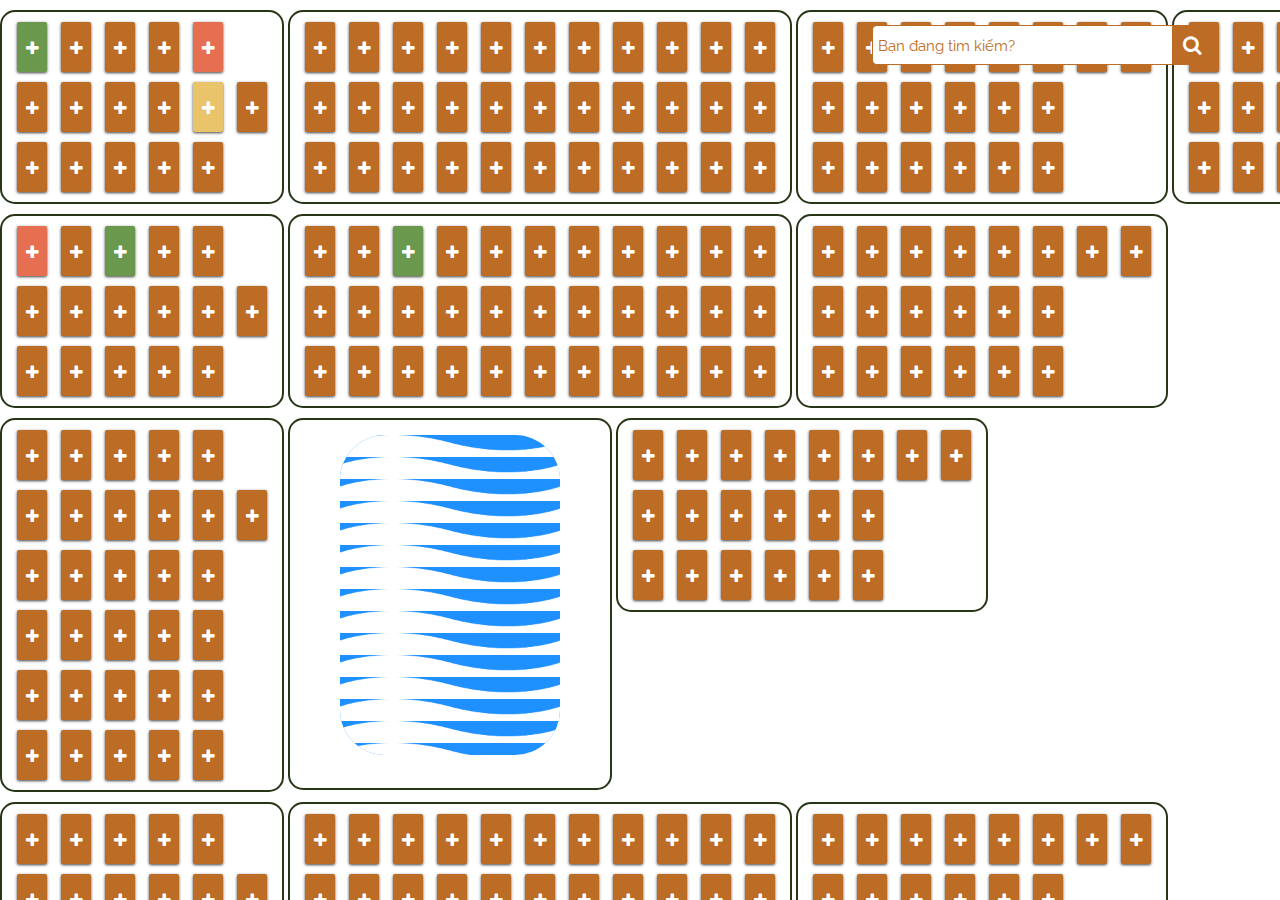
==== commit 99f724eb: "sua giao dien 29.12" ====
--- a/zoom2/index.html
+++ b/zoom2/index.html
@@ -13,6 +13,7 @@
     .panzoom-parent { border: 2px solid #333; }
     .panzoom-parent .panzoom { border: 2px dashed #666; }
     .buttons { margin: 40px 0 0; }
+    .parent{height: 100vh;}
   </style>
   <link href="css/jquerysctipttop.css" rel="stylesheet" type="text/css">
   <link rel="stylesheet" href="https://maxcdn.bootstrapcdn.com/bootstrap/4.0.0/css/bootstrap.min.css">
@@ -4521,7 +4522,7 @@
                 </div>                                  
                </div>      
             </div>
-            <div class="content-land">
+            <div class="content-land lake">
                <div class="land">
                         <div class="lake_land">
                            <div class="lake">
@@ -6472,6 +6473,7 @@
               </div>
             </div>
             <div class="modal-footer">
+              <a class="btn btn-style1" data-toggle="modal" data-target="#myModal2" >Sửa thông tin <i class="fa fa-pencil-square-o" aria-hidden="true"></i></a>
               <button type="submit" class="btn-style1">Chỉ đường <i class="fa fa-arrow-right" aria-hidden="true"></i></button>
     
             </div>
@@ -6480,6 +6482,64 @@
       </div>
     </div>
   </div>
+  <div id="myModal2" class="modal" tabindex="-1" role="dialog">
+    <div class="modal-dialog" role="document">
+      <div class="modal-content modal-content">
+         <div class="row">
+          <div class="col-md-4">
+            <div class="avatar-img">
+              <img class="img-fluid" src="images/avatar.jpg" alt="">
+            </div>
+          </div>
+          <div class="col-md-8 align-self-center">
+            <div class="content-left">
+              <form action="" method="">
+                <div class="form-group">
+                  <label for="name">Họ và tên</label>
+                  <input type="text" class="form-control"  placeholder="Enter email">
+                </div>
+                <div class="form-group">
+                  <label for="phone">Số Điện Thoại</label>
+                  <input type="text" class="form-control" id="exampleInputPassword1" placeholder="Nhập số điện thoại">
+                </div>
+                <div class="form-group">
+                    <label for="exampleFormControlSelect1">Tình trạng ô</label>
+                    <select class="form-control" id="exampleFormControlSelect1">
+                      <option>Đang đặt</option>
+                      <option>Đã đặt</option>
+                      <option>Chưa đặt</option>
+                    </select>
+                </div>
+             
+                  <button type="button" class="close close-style1" data-dismiss="modal" aria-label="Close">
+                       <span aria-hidden="true">&times;</span>
+                    </button>
+                </div>
+                <div class="modal-footer">
+                  <button type="submit" class="btn-style1">Sửa thông tin <i class="fa fa-pencil-square-o" aria-hidden="true"></i></button>
+        
+                </div>
+             </form>
+          </div>
+         </div>
+      </div>
+    </div>
+  </div>
+  <div>
+    <form action="" action="">
+      <div class="wrap">
+         <div class="search">
+            <input type="text" class="searchTerm" placeholder="Bạn đang tìm kiếm?">
+            <button type="submit" class="searchButton">
+              <i class="fa fa-search" aria-hidden="true"></i>
+           </button>
+         </div>
+      </div>
+    </form>
+  </div>
+
+
+
   <script src="https://code.jquery.com/jquery-3.5.1.min.js"></script>
   <script src="https://cdnjs.cloudflare.com/ajax/libs/popper.js/1.12.9/umd/popper.min.js"></script>
   <script src="https://maxcdn.bootstrapcdn.com/bootstrap/4.0.0/js/bootstrap.min.js"></script>
--- a/zoom2/css/style.css
+++ b/zoom2/css/style.css
@@ -20,7 +20,7 @@
    /*border: 2px solid #1d7101;*/
    border:2px solid #283618;
     padding: 5px 10px;
-    border-radius: 2px;
+    border-radius: 15px;
     vertical-align: top;
     background: #fff;
 }
@@ -47,6 +47,9 @@
 	cursor: pointer;
 	margin: 5px;
     border-radius: 2px;
+    -webkit-box-shadow: 0px 1px 3px 0px rgba(0,0,0,0.75);
+    -moz-box-shadow: 0px 1px 3px 0px rgba(0,0,0,0.75);
+    box-shadow: 0px 1px 3px 0px rgba(0,0,0,0.75);
 }
 .item-land .icon-land i {
     color: #fff;
@@ -112,7 +115,7 @@
 @media (min-width: 576px)
 {
 .modal-dialog {
-    max-width: 600px!important;
+    max-width: 700px!important;
     margin: 1.75rem auto;
 }
 }
@@ -174,18 +177,22 @@
     height: 200px;
     object-fit: cover;
 }
+/*.lake_land {
+    width: 300px;
+    height: 360px;
+    background: dodgerBlue;
+    border-radius: 10px;
+}*/
+.content-land.lake {
+    height: 372px;
+}
 .lake_land {
     width: 300px;
-    height: 360px;
-/*    background: dodgerBlue;
-    border-radius: 10px;*/
-}
-.lake_land {
-    width: 300px;
-    height: 338px;
-}
-
-.lake_land .lake {
+    height: 340px;
+    position: relative;
+}
+
+/*.lake_land .lake {
     width: 220px;
     height: 312px;
     background: dodgerBlue;
@@ -194,8 +201,19 @@
     margin-top: 21px;
     position: relative;
     overflow: hidden;
-}
-
+}*/
+.lake_land .lake {
+    width: 220px;
+    height: 320px;
+    background: dodgerBlue;
+    border-radius: 45px;
+    margin: 0 auto;
+    position: absolute;
+    overflow: hidden;
+    top: 50%;
+    left: 50%;
+    transform: translate(-50%, -50%);
+}
 .wave {
     position: absolute;
     width: 100%;
@@ -215,4 +233,55 @@
     100%{
         background-position-x:100px;
     }
+}
+
+form label{
+    color:#222;
+    font-size: 18px;
+    font-weight: 600;
+}
+.search {
+  width: 100%;
+  position: relative;
+  display: flex;
+}
+
+.searchTerm {
+  width: 300px;
+  border: 1px solid #bc6c25;
+  border-right: none;
+  padding: 5px;
+  height: 40px;
+  border-radius: 5px 0 0 5px;
+  outline: none;
+  color: #bc6c25;
+}
+.searchTerm::placeholder{
+    color: #bc6c25;
+    font-size: 15px;
+}
+
+.searchTerm:focus{
+  color: #bc6c25;
+}
+
+.searchButton {
+  width: 40px;
+  height: 40px;
+  border: 1px solid #bc6c25;
+  background: #bc6c25;
+  text-align: center;
+  color: #fff;
+  border-radius: 0 5px 5px 0;
+  cursor: pointer;
+  font-size: 20px;
+}
+
+/*Resize the wrap to see the search bar change!*/
+.wrap {
+    /* width: 100%; */
+    position: absolute;
+    top: 5%;
+    right: -8%;
+    transform: translate(-50%, -50%);
 }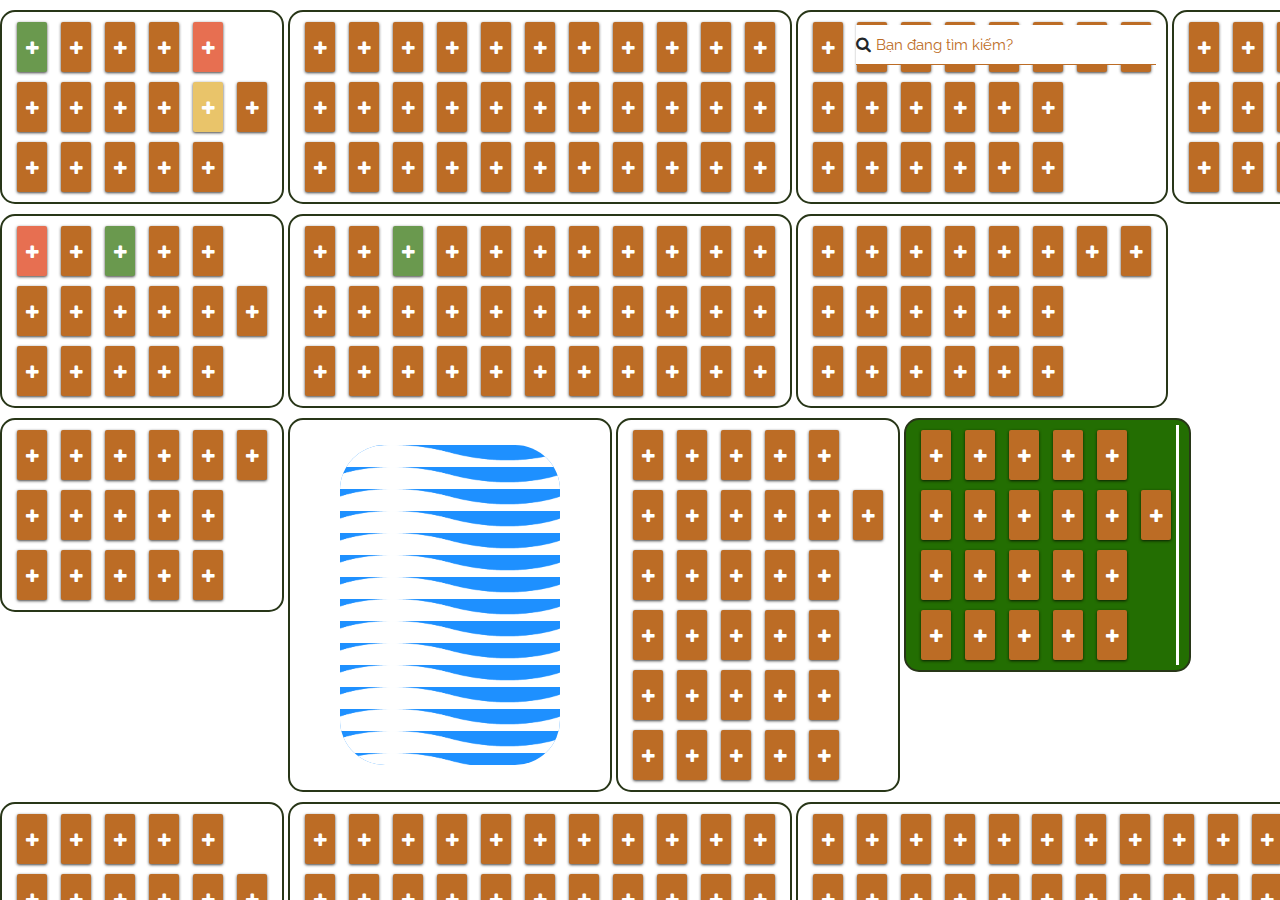
==== commit 567c33e5: "sua giao dien 31.12" ====
--- a/zoom2/index.html
+++ b/zoom2/index.html
@@ -5,7 +5,7 @@
   <meta charset="utf-8">
   <meta http-equiv="X-UA-Compatible" content="IE=edge,chrome=1">
   <meta name="viewport" content="width=device-width, initial-scale=1, shrink-to-fit=no">
-  <title>jQuery Panzoom Plugin Examples</title>
+  <title>Map An Lac Vien</title>
   <meta http-equiv="Content-Type" content="text/html; charset=UTF-8" />
   <style type="text/css">
     body { background: #F5FCFF; color: #333666; }
@@ -3855,1114 +3855,1501 @@
             </div>     
         </div>
         <div class="row-content-land">
-            <div class="content-land">
-               <div class="land">
-                  <div class="row-land">
-                    <div class="item-land model_click modal-hover">
-                      <div class="content-modal-hover">
-                        <div class="item-modal d-flex justify-content-between">
-                          <div class="content-hover-left">This is land:</div>
-                          <div class="content-hover-right">01</div>
-                        </div>
-                        <div class="item-modal d-flex justify-content-between">
-                          <div class="content-hover-left">This is date:</div>
-                          <div class="content-hover-right">01/01/2012</div>
-                        </div>
-                        <div class="item-modal d-flex justify-content-between">
-                          <div class="content-hover-left">This is phone:</div>
-                          <div class="content-hover-right">0123456789</div>
-                        </div>
-                        <div class="item-modal d-flex justify-content-between">
-                          <div class="content-hover-left">This is email:</div>
-                          <div class="content-hover-right">yourmail@gmail.com</div>
-                        </div>
-                      </div>
-                      <div class="icon-land"><i class="fa fa-plus" aria-hidden="true"></i></div>
-                    </div>
-                    <div class="item-land model_click modal-hover">
-                      <div class="content-modal-hover">
-                        <div class="item-modal d-flex justify-content-between">
-                          <div class="content-hover-left">This is land:</div>
-                          <div class="content-hover-right">01</div>
-                        </div>
-                        <div class="item-modal d-flex justify-content-between">
-                          <div class="content-hover-left">This is date:</div>
-                          <div class="content-hover-right">01/01/2012</div>
-                        </div>
-                        <div class="item-modal d-flex justify-content-between">
-                          <div class="content-hover-left">This is phone:</div>
-                          <div class="content-hover-right">0123456789</div>
-                        </div>
-                        <div class="item-modal d-flex justify-content-between">
-                          <div class="content-hover-left">This is email:</div>
-                          <div class="content-hover-right">yourmail@gmail.com</div>
-                        </div>
-                      </div>
-                      <div class="icon-land"><i class="fa fa-plus" aria-hidden="true"></i></div>
-                    </div>     
-                    <div class="item-land model_click modal-hover">
-                      <div class="content-modal-hover">
-                        <div class="item-modal d-flex justify-content-between">
-                          <div class="content-hover-left">This is land:</div>
-                          <div class="content-hover-right">01</div>
-                        </div>
-                        <div class="item-modal d-flex justify-content-between">
-                          <div class="content-hover-left">This is date:</div>
-                          <div class="content-hover-right">01/01/2012</div>
-                        </div>
-                        <div class="item-modal d-flex justify-content-between">
-                          <div class="content-hover-left">This is phone:</div>
-                          <div class="content-hover-right">0123456789</div>
-                        </div>
-                        <div class="item-modal d-flex justify-content-between">
-                          <div class="content-hover-left">This is email:</div>
-                          <div class="content-hover-right">yourmail@gmail.com</div>
-                        </div>
-                      </div>
-                      <div class="icon-land"><i class="fa fa-plus" aria-hidden="true"></i></div>
-                    </div>  
-                    <div class="item-land model_click modal-hover">
-                      <div class="content-modal-hover">
-                        <div class="item-modal d-flex justify-content-between">
-                          <div class="content-hover-left">This is land:</div>
-                          <div class="content-hover-right">01</div>
-                        </div>
-                        <div class="item-modal d-flex justify-content-between">
-                          <div class="content-hover-left">This is date:</div>
-                          <div class="content-hover-right">01/01/2012</div>
-                        </div>
-                        <div class="item-modal d-flex justify-content-between">
-                          <div class="content-hover-left">This is phone:</div>
-                          <div class="content-hover-right">0123456789</div>
-                        </div>
-                        <div class="item-modal d-flex justify-content-between">
-                          <div class="content-hover-left">This is email:</div>
-                          <div class="content-hover-right">yourmail@gmail.com</div>
-                        </div>
-                      </div>
-                      <div class="icon-land"><i class="fa fa-plus" aria-hidden="true"></i></div>
-                    </div>
-                    <div class="item-land model_click modal-hover">
-                      <div class="content-modal-hover">
-                        <div class="item-modal d-flex justify-content-between">
-                          <div class="content-hover-left">This is land:</div>
-                          <div class="content-hover-right">01</div>
-                        </div>
-                        <div class="item-modal d-flex justify-content-between">
-                          <div class="content-hover-left">This is date:</div>
-                          <div class="content-hover-right">01/01/2012</div>
-                        </div>
-                        <div class="item-modal d-flex justify-content-between">
-                          <div class="content-hover-left">This is phone:</div>
-                          <div class="content-hover-right">0123456789</div>
-                        </div>
-                        <div class="item-modal d-flex justify-content-between">
-                          <div class="content-hover-left">This is email:</div>
-                          <div class="content-hover-right">yourmail@gmail.com</div>
-                        </div>
-                      </div>
-                      <div class="icon-land"><i class="fa fa-plus" aria-hidden="true"></i></div>
-                    </div>
-                  </div>
-                  <div class="row-land">
-                    <div class="item-land model_click modal-hover">
-                      <div class="content-modal-hover">
-                        <div class="item-modal d-flex justify-content-between">
-                          <div class="content-hover-left">This is land:</div>
-                          <div class="content-hover-right">01</div>
-                        </div>
-                        <div class="item-modal d-flex justify-content-between">
-                          <div class="content-hover-left">This is date:</div>
-                          <div class="content-hover-right">01/01/2012</div>
-                        </div>
-                        <div class="item-modal d-flex justify-content-between">
-                          <div class="content-hover-left">This is phone:</div>
-                          <div class="content-hover-right">0123456789</div>
-                        </div>
-                        <div class="item-modal d-flex justify-content-between">
-                          <div class="content-hover-left">This is email:</div>
-                          <div class="content-hover-right">yourmail@gmail.com</div>
-                        </div>
-                      </div>
-                      <div class="icon-land"><i class="fa fa-plus" aria-hidden="true"></i></div>
-                    </div>
-                    <div class="item-land model_click modal-hover">
-                      <div class="content-modal-hover">
-                        <div class="item-modal d-flex justify-content-between">
-                          <div class="content-hover-left">This is land:</div>
-                          <div class="content-hover-right">01</div>
-                        </div>
-                        <div class="item-modal d-flex justify-content-between">
-                          <div class="content-hover-left">This is date:</div>
-                          <div class="content-hover-right">01/01/2012</div>
-                        </div>
-                        <div class="item-modal d-flex justify-content-between">
-                          <div class="content-hover-left">This is phone:</div>
-                          <div class="content-hover-right">0123456789</div>
-                        </div>
-                        <div class="item-modal d-flex justify-content-between">
-                          <div class="content-hover-left">This is email:</div>
-                          <div class="content-hover-right">yourmail@gmail.com</div>
-                        </div>
-                      </div>
-                      <div class="icon-land"><i class="fa fa-plus" aria-hidden="true"></i></div>
-                    </div>            
-                    <div class="item-land model_click modal-hover">
-                      <div class="content-modal-hover">
-                        <div class="item-modal d-flex justify-content-between">
-                          <div class="content-hover-left">This is land:</div>
-                          <div class="content-hover-right">01</div>
-                        </div>
-                        <div class="item-modal d-flex justify-content-between">
-                          <div class="content-hover-left">This is date:</div>
-                          <div class="content-hover-right">01/01/2012</div>
-                        </div>
-                        <div class="item-modal d-flex justify-content-between">
-                          <div class="content-hover-left">This is phone:</div>
-                          <div class="content-hover-right">0123456789</div>
-                        </div>
-                        <div class="item-modal d-flex justify-content-between">
-                          <div class="content-hover-left">This is email:</div>
-                          <div class="content-hover-right">yourmail@gmail.com</div>
-                        </div>
-                      </div>
-                      <div class="icon-land"><i class="fa fa-plus" aria-hidden="true"></i></div>
-                    </div>     
-                    <div class="item-land model_click modal-hover">
-                      <div class="content-modal-hover">
-                        <div class="item-modal d-flex justify-content-between">
-                          <div class="content-hover-left">This is land:</div>
-                          <div class="content-hover-right">01</div>
-                        </div>
-                        <div class="item-modal d-flex justify-content-between">
-                          <div class="content-hover-left">This is date:</div>
-                          <div class="content-hover-right">01/01/2012</div>
-                        </div>
-                        <div class="item-modal d-flex justify-content-between">
-                          <div class="content-hover-left">This is phone:</div>
-                          <div class="content-hover-right">0123456789</div>
-                        </div>
-                        <div class="item-modal d-flex justify-content-between">
-                          <div class="content-hover-left">This is email:</div>
-                          <div class="content-hover-right">yourmail@gmail.com</div>
-                        </div>
-                      </div>
-                      <div class="icon-land"><i class="fa fa-plus" aria-hidden="true"></i></div>
-                    </div>  
-                    <div class="item-land model_click modal-hover">
-                      <div class="content-modal-hover">
-                        <div class="item-modal d-flex justify-content-between">
-                          <div class="content-hover-left">This is land:</div>
-                          <div class="content-hover-right">01</div>
-                        </div>
-                        <div class="item-modal d-flex justify-content-between">
-                          <div class="content-hover-left">This is date:</div>
-                          <div class="content-hover-right">01/01/2012</div>
-                        </div>
-                        <div class="item-modal d-flex justify-content-between">
-                          <div class="content-hover-left">This is phone:</div>
-                          <div class="content-hover-right">0123456789</div>
-                        </div>
-                        <div class="item-modal d-flex justify-content-between">
-                          <div class="content-hover-left">This is email:</div>
-                          <div class="content-hover-right">yourmail@gmail.com</div>
-                        </div>
-                      </div>
-                      <div class="icon-land"><i class="fa fa-plus" aria-hidden="true"></i></div>
-                    </div>
-                    <div class="item-land model_click modal-hover">
-                      <div class="content-modal-hover">
-                        <div class="item-modal d-flex justify-content-between">
-                          <div class="content-hover-left">This is land:</div>
-                          <div class="content-hover-right">01</div>
-                        </div>
-                        <div class="item-modal d-flex justify-content-between">
-                          <div class="content-hover-left">This is date:</div>
-                          <div class="content-hover-right">01/01/2012</div>
-                        </div>
-                        <div class="item-modal d-flex justify-content-between">
-                          <div class="content-hover-left">This is phone:</div>
-                          <div class="content-hover-right">0123456789</div>
-                        </div>
-                        <div class="item-modal d-flex justify-content-between">
-                          <div class="content-hover-left">This is email:</div>
-                          <div class="content-hover-right">yourmail@gmail.com</div>
-                        </div>
-                      </div>
-                      <div class="icon-land"><i class="fa fa-plus" aria-hidden="true"></i></div>
-                    </div>
-                  </div>
-                <div class="row-land">   
-                    <div class="item-land model_click modal-hover">
-                      <div class="content-modal-hover">
-                        <div class="item-modal d-flex justify-content-between">
-                          <div class="content-hover-left">This is land:</div>
-                          <div class="content-hover-right">01</div>
-                        </div>
-                        <div class="item-modal d-flex justify-content-between">
-                          <div class="content-hover-left">This is date:</div>
-                          <div class="content-hover-right">01/01/2012</div>
-                        </div>
-                        <div class="item-modal d-flex justify-content-between">
-                          <div class="content-hover-left">This is phone:</div>
-                          <div class="content-hover-right">0123456789</div>
-                        </div>
-                        <div class="item-modal d-flex justify-content-between">
-                          <div class="content-hover-left">This is email:</div>
-                          <div class="content-hover-right">yourmail@gmail.com</div>
-                        </div>
-                      </div>
-                      <div class="icon-land"><i class="fa fa-plus" aria-hidden="true"></i></div>
-                    </div> 
-                    <div class="item-land model_click modal-hover">
-                      <div class="content-modal-hover">
-                        <div class="item-modal d-flex justify-content-between">
-                          <div class="content-hover-left">This is land:</div>
-                          <div class="content-hover-right">01</div>
-                        </div>
-                        <div class="item-modal d-flex justify-content-between">
-                          <div class="content-hover-left">This is date:</div>
-                          <div class="content-hover-right">01/01/2012</div>
-                        </div>
-                        <div class="item-modal d-flex justify-content-between">
-                          <div class="content-hover-left">This is phone:</div>
-                          <div class="content-hover-right">0123456789</div>
-                        </div>
-                        <div class="item-modal d-flex justify-content-between">
-                          <div class="content-hover-left">This is email:</div>
-                          <div class="content-hover-right">yourmail@gmail.com</div>
-                        </div>
-                      </div>
-                      <div class="icon-land"><i class="fa fa-plus" aria-hidden="true"></i></div>
-                    </div> 
-                    <div class="item-land model_click modal-hover">
-                      <div class="content-modal-hover">
-                        <div class="item-modal d-flex justify-content-between">
-                          <div class="content-hover-left">This is land:</div>
-                          <div class="content-hover-right">01</div>
-                        </div>
-                        <div class="item-modal d-flex justify-content-between">
-                          <div class="content-hover-left">This is date:</div>
-                          <div class="content-hover-right">01/01/2012</div>
-                        </div>
-                        <div class="item-modal d-flex justify-content-between">
-                          <div class="content-hover-left">This is phone:</div>
-                          <div class="content-hover-right">0123456789</div>
-                        </div>
-                        <div class="item-modal d-flex justify-content-between">
-                          <div class="content-hover-left">This is email:</div>
-                          <div class="content-hover-right">yourmail@gmail.com</div>
-                        </div>
-                      </div>
-                      <div class="icon-land"><i class="fa fa-plus" aria-hidden="true"></i></div>
-                    </div>  
-                    <div class="item-land model_click modal-hover">
-                      <div class="content-modal-hover">
-                        <div class="item-modal d-flex justify-content-between">
-                          <div class="content-hover-left">This is land:</div>
-                          <div class="content-hover-right">01</div>
-                        </div>
-                        <div class="item-modal d-flex justify-content-between">
-                          <div class="content-hover-left">This is date:</div>
-                          <div class="content-hover-right">01/01/2012</div>
-                        </div>
-                        <div class="item-modal d-flex justify-content-between">
-                          <div class="content-hover-left">This is phone:</div>
-                          <div class="content-hover-right">0123456789</div>
-                        </div>
-                        <div class="item-modal d-flex justify-content-between">
-                          <div class="content-hover-left">This is email:</div>
-                          <div class="content-hover-right">yourmail@gmail.com</div>
-                        </div>
-                      </div>
-                      <div class="icon-land"><i class="fa fa-plus" aria-hidden="true"></i></div>
-                    </div>
-                    <div class="item-land model_click modal-hover">
-                      <div class="content-modal-hover">
-                        <div class="item-modal d-flex justify-content-between">
-                          <div class="content-hover-left">This is land:</div>
-                          <div class="content-hover-right">01</div>
-                        </div>
-                        <div class="item-modal d-flex justify-content-between">
-                          <div class="content-hover-left">This is date:</div>
-                          <div class="content-hover-right">01/01/2012</div>
-                        </div>
-                        <div class="item-modal d-flex justify-content-between">
-                          <div class="content-hover-left">This is phone:</div>
-                          <div class="content-hover-right">0123456789</div>
-                        </div>
-                        <div class="item-modal d-flex justify-content-between">
-                          <div class="content-hover-left">This is email:</div>
-                          <div class="content-hover-right">yourmail@gmail.com</div>
-                        </div>
-                      </div>
-                      <div class="icon-land"><i class="fa fa-plus" aria-hidden="true"></i></div>
-                    </div>
-                </div> 
-                <div class="row-land">   
-                    <div class="item-land model_click modal-hover">
-                      <div class="content-modal-hover">
-                        <div class="item-modal d-flex justify-content-between">
-                          <div class="content-hover-left">This is land:</div>
-                          <div class="content-hover-right">01</div>
-                        </div>
-                        <div class="item-modal d-flex justify-content-between">
-                          <div class="content-hover-left">This is date:</div>
-                          <div class="content-hover-right">01/01/2012</div>
-                        </div>
-                        <div class="item-modal d-flex justify-content-between">
-                          <div class="content-hover-left">This is phone:</div>
-                          <div class="content-hover-right">0123456789</div>
-                        </div>
-                        <div class="item-modal d-flex justify-content-between">
-                          <div class="content-hover-left">This is email:</div>
-                          <div class="content-hover-right">yourmail@gmail.com</div>
-                        </div>
-                      </div>
-                      <div class="icon-land"><i class="fa fa-plus" aria-hidden="true"></i></div>
-                    </div> 
-                    <div class="item-land model_click modal-hover">
-                      <div class="content-modal-hover">
-                        <div class="item-modal d-flex justify-content-between">
-                          <div class="content-hover-left">This is land:</div>
-                          <div class="content-hover-right">01</div>
-                        </div>
-                        <div class="item-modal d-flex justify-content-between">
-                          <div class="content-hover-left">This is date:</div>
-                          <div class="content-hover-right">01/01/2012</div>
-                        </div>
-                        <div class="item-modal d-flex justify-content-between">
-                          <div class="content-hover-left">This is phone:</div>
-                          <div class="content-hover-right">0123456789</div>
-                        </div>
-                        <div class="item-modal d-flex justify-content-between">
-                          <div class="content-hover-left">This is email:</div>
-                          <div class="content-hover-right">yourmail@gmail.com</div>
-                        </div>
-                      </div>
-                      <div class="icon-land"><i class="fa fa-plus" aria-hidden="true"></i></div>
-                    </div> 
-                    <div class="item-land model_click modal-hover">
-                      <div class="content-modal-hover">
-                        <div class="item-modal d-flex justify-content-between">
-                          <div class="content-hover-left">This is land:</div>
-                          <div class="content-hover-right">01</div>
-                        </div>
-                        <div class="item-modal d-flex justify-content-between">
-                          <div class="content-hover-left">This is date:</div>
-                          <div class="content-hover-right">01/01/2012</div>
-                        </div>
-                        <div class="item-modal d-flex justify-content-between">
-                          <div class="content-hover-left">This is phone:</div>
-                          <div class="content-hover-right">0123456789</div>
-                        </div>
-                        <div class="item-modal d-flex justify-content-between">
-                          <div class="content-hover-left">This is email:</div>
-                          <div class="content-hover-right">yourmail@gmail.com</div>
-                        </div>
-                      </div>
-                      <div class="icon-land"><i class="fa fa-plus" aria-hidden="true"></i></div>
-                    </div>  
-                    <div class="item-land model_click modal-hover">
-                      <div class="content-modal-hover">
-                        <div class="item-modal d-flex justify-content-between">
-                          <div class="content-hover-left">This is land:</div>
-                          <div class="content-hover-right">01</div>
-                        </div>
-                        <div class="item-modal d-flex justify-content-between">
-                          <div class="content-hover-left">This is date:</div>
-                          <div class="content-hover-right">01/01/2012</div>
-                        </div>
-                        <div class="item-modal d-flex justify-content-between">
-                          <div class="content-hover-left">This is phone:</div>
-                          <div class="content-hover-right">0123456789</div>
-                        </div>
-                        <div class="item-modal d-flex justify-content-between">
-                          <div class="content-hover-left">This is email:</div>
-                          <div class="content-hover-right">yourmail@gmail.com</div>
-                        </div>
-                      </div>
-                      <div class="icon-land"><i class="fa fa-plus" aria-hidden="true"></i></div>
-                    </div>
-                    <div class="item-land model_click modal-hover">
-                      <div class="content-modal-hover">
-                        <div class="item-modal d-flex justify-content-between">
-                          <div class="content-hover-left">This is land:</div>
-                          <div class="content-hover-right">01</div>
-                        </div>
-                        <div class="item-modal d-flex justify-content-between">
-                          <div class="content-hover-left">This is date:</div>
-                          <div class="content-hover-right">01/01/2012</div>
-                        </div>
-                        <div class="item-modal d-flex justify-content-between">
-                          <div class="content-hover-left">This is phone:</div>
-                          <div class="content-hover-right">0123456789</div>
-                        </div>
-                        <div class="item-modal d-flex justify-content-between">
-                          <div class="content-hover-left">This is email:</div>
-                          <div class="content-hover-right">yourmail@gmail.com</div>
-                        </div>
-                      </div>
-                      <div class="icon-land"><i class="fa fa-plus" aria-hidden="true"></i></div>
-                    </div>
+          <div class="content-land">
+             <div class="land">
+              <div class="row-land">
+                <div class="item-land model_click modal-hover">
+                  <div class="content-modal-hover">
+                    <div class="item-modal d-flex justify-content-between">
+                      <div class="content-hover-left">This is land:</div>
+                      <div class="content-hover-right">01</div>
+                    </div>
+                    <div class="item-modal d-flex justify-content-between">
+                      <div class="content-hover-left">This is date:</div>
+                      <div class="content-hover-right">01/01/2012</div>
+                    </div>
+                    <div class="item-modal d-flex justify-content-between">
+                      <div class="content-hover-left">This is phone:</div>
+                      <div class="content-hover-right">0123456789</div>
+                    </div>
+                    <div class="item-modal d-flex justify-content-between">
+                      <div class="content-hover-left">This is email:</div>
+                      <div class="content-hover-right">yourmail@gmail.com</div>
+                    </div>
+                  </div>
+                  <div class="icon-land"><i class="fa fa-plus" aria-hidden="true"></i></div>
                 </div>
-                <div class="row-land">   
-                    <div class="item-land model_click modal-hover">
-                      <div class="content-modal-hover">
-                        <div class="item-modal d-flex justify-content-between">
-                          <div class="content-hover-left">This is land:</div>
-                          <div class="content-hover-right">01</div>
-                        </div>
-                        <div class="item-modal d-flex justify-content-between">
-                          <div class="content-hover-left">This is date:</div>
-                          <div class="content-hover-right">01/01/2012</div>
-                        </div>
-                        <div class="item-modal d-flex justify-content-between">
-                          <div class="content-hover-left">This is phone:</div>
-                          <div class="content-hover-right">0123456789</div>
-                        </div>
-                        <div class="item-modal d-flex justify-content-between">
-                          <div class="content-hover-left">This is email:</div>
-                          <div class="content-hover-right">yourmail@gmail.com</div>
-                        </div>
-                      </div>
-                      <div class="icon-land"><i class="fa fa-plus" aria-hidden="true"></i></div>
-                    </div> 
-                    <div class="item-land model_click modal-hover">
-                      <div class="content-modal-hover">
-                        <div class="item-modal d-flex justify-content-between">
-                          <div class="content-hover-left">This is land:</div>
-                          <div class="content-hover-right">01</div>
-                        </div>
-                        <div class="item-modal d-flex justify-content-between">
-                          <div class="content-hover-left">This is date:</div>
-                          <div class="content-hover-right">01/01/2012</div>
-                        </div>
-                        <div class="item-modal d-flex justify-content-between">
-                          <div class="content-hover-left">This is phone:</div>
-                          <div class="content-hover-right">0123456789</div>
-                        </div>
-                        <div class="item-modal d-flex justify-content-between">
-                          <div class="content-hover-left">This is email:</div>
-                          <div class="content-hover-right">yourmail@gmail.com</div>
-                        </div>
-                      </div>
-                      <div class="icon-land"><i class="fa fa-plus" aria-hidden="true"></i></div>
-                    </div> 
-                    <div class="item-land model_click modal-hover">
-                      <div class="content-modal-hover">
-                        <div class="item-modal d-flex justify-content-between">
-                          <div class="content-hover-left">This is land:</div>
-                          <div class="content-hover-right">01</div>
-                        </div>
-                        <div class="item-modal d-flex justify-content-between">
-                          <div class="content-hover-left">This is date:</div>
-                          <div class="content-hover-right">01/01/2012</div>
-                        </div>
-                        <div class="item-modal d-flex justify-content-between">
-                          <div class="content-hover-left">This is phone:</div>
-                          <div class="content-hover-right">0123456789</div>
-                        </div>
-                        <div class="item-modal d-flex justify-content-between">
-                          <div class="content-hover-left">This is email:</div>
-                          <div class="content-hover-right">yourmail@gmail.com</div>
-                        </div>
-                      </div>
-                      <div class="icon-land"><i class="fa fa-plus" aria-hidden="true"></i></div>
-                    </div>  
-                    <div class="item-land model_click modal-hover">
-                      <div class="content-modal-hover">
-                        <div class="item-modal d-flex justify-content-between">
-                          <div class="content-hover-left">This is land:</div>
-                          <div class="content-hover-right">01</div>
-                        </div>
-                        <div class="item-modal d-flex justify-content-between">
-                          <div class="content-hover-left">This is date:</div>
-                          <div class="content-hover-right">01/01/2012</div>
-                        </div>
-                        <div class="item-modal d-flex justify-content-between">
-                          <div class="content-hover-left">This is phone:</div>
-                          <div class="content-hover-right">0123456789</div>
-                        </div>
-                        <div class="item-modal d-flex justify-content-between">
-                          <div class="content-hover-left">This is email:</div>
-                          <div class="content-hover-right">yourmail@gmail.com</div>
-                        </div>
-                      </div>
-                      <div class="icon-land"><i class="fa fa-plus" aria-hidden="true"></i></div>
-                    </div>
-                    <div class="item-land model_click modal-hover">
-                      <div class="content-modal-hover">
-                        <div class="item-modal d-flex justify-content-between">
-                          <div class="content-hover-left">This is land:</div>
-                          <div class="content-hover-right">01</div>
-                        </div>
-                        <div class="item-modal d-flex justify-content-between">
-                          <div class="content-hover-left">This is date:</div>
-                          <div class="content-hover-right">01/01/2012</div>
-                        </div>
-                        <div class="item-modal d-flex justify-content-between">
-                          <div class="content-hover-left">This is phone:</div>
-                          <div class="content-hover-right">0123456789</div>
-                        </div>
-                        <div class="item-modal d-flex justify-content-between">
-                          <div class="content-hover-left">This is email:</div>
-                          <div class="content-hover-right">yourmail@gmail.com</div>
-                        </div>
-                      </div>
-                      <div class="icon-land"><i class="fa fa-plus" aria-hidden="true"></i></div>
-                    </div>
+                <div class="item-land model_click modal-hover">
+                  <div class="content-modal-hover">
+                    <div class="item-modal d-flex justify-content-between">
+                      <div class="content-hover-left">This is land:</div>
+                      <div class="content-hover-right">01</div>
+                    </div>
+                    <div class="item-modal d-flex justify-content-between">
+                      <div class="content-hover-left">This is date:</div>
+                      <div class="content-hover-right">01/01/2012</div>
+                    </div>
+                    <div class="item-modal d-flex justify-content-between">
+                      <div class="content-hover-left">This is phone:</div>
+                      <div class="content-hover-right">0123456789</div>
+                    </div>
+                    <div class="item-modal d-flex justify-content-between">
+                      <div class="content-hover-left">This is email:</div>
+                      <div class="content-hover-right">yourmail@gmail.com</div>
+                    </div>
+                  </div>
+                  <div class="icon-land"><i class="fa fa-plus" aria-hidden="true"></i></div>
+                </div>     
+                <div class="item-land model_click modal-hover">
+                  <div class="content-modal-hover">
+                    <div class="item-modal d-flex justify-content-between">
+                      <div class="content-hover-left">This is land:</div>
+                      <div class="content-hover-right">01</div>
+                    </div>
+                    <div class="item-modal d-flex justify-content-between">
+                      <div class="content-hover-left">This is date:</div>
+                      <div class="content-hover-right">01/01/2012</div>
+                    </div>
+                    <div class="item-modal d-flex justify-content-between">
+                      <div class="content-hover-left">This is phone:</div>
+                      <div class="content-hover-right">0123456789</div>
+                    </div>
+                    <div class="item-modal d-flex justify-content-between">
+                      <div class="content-hover-left">This is email:</div>
+                      <div class="content-hover-right">yourmail@gmail.com</div>
+                    </div>
+                  </div>
+                  <div class="icon-land"><i class="fa fa-plus" aria-hidden="true"></i></div>
                 </div>  
-                <div class="row-land">   
-                    <div class="item-land model_click modal-hover">
-                      <div class="content-modal-hover">
-                        <div class="item-modal d-flex justify-content-between">
-                          <div class="content-hover-left">This is land:</div>
-                          <div class="content-hover-right">01</div>
-                        </div>
-                        <div class="item-modal d-flex justify-content-between">
-                          <div class="content-hover-left">This is date:</div>
-                          <div class="content-hover-right">01/01/2012</div>
-                        </div>
-                        <div class="item-modal d-flex justify-content-between">
-                          <div class="content-hover-left">This is phone:</div>
-                          <div class="content-hover-right">0123456789</div>
-                        </div>
-                        <div class="item-modal d-flex justify-content-between">
-                          <div class="content-hover-left">This is email:</div>
-                          <div class="content-hover-right">yourmail@gmail.com</div>
-                        </div>
-                      </div>
-                      <div class="icon-land"><i class="fa fa-plus" aria-hidden="true"></i></div>
-                    </div> 
-                    <div class="item-land model_click modal-hover">
-                      <div class="content-modal-hover">
-                        <div class="item-modal d-flex justify-content-between">
-                          <div class="content-hover-left">This is land:</div>
-                          <div class="content-hover-right">01</div>
-                        </div>
-                        <div class="item-modal d-flex justify-content-between">
-                          <div class="content-hover-left">This is date:</div>
-                          <div class="content-hover-right">01/01/2012</div>
-                        </div>
-                        <div class="item-modal d-flex justify-content-between">
-                          <div class="content-hover-left">This is phone:</div>
-                          <div class="content-hover-right">0123456789</div>
-                        </div>
-                        <div class="item-modal d-flex justify-content-between">
-                          <div class="content-hover-left">This is email:</div>
-                          <div class="content-hover-right">yourmail@gmail.com</div>
-                        </div>
-                      </div>
-                      <div class="icon-land"><i class="fa fa-plus" aria-hidden="true"></i></div>
-                    </div> 
-                    <div class="item-land model_click modal-hover">
-                      <div class="content-modal-hover">
-                        <div class="item-modal d-flex justify-content-between">
-                          <div class="content-hover-left">This is land:</div>
-                          <div class="content-hover-right">01</div>
-                        </div>
-                        <div class="item-modal d-flex justify-content-between">
-                          <div class="content-hover-left">This is date:</div>
-                          <div class="content-hover-right">01/01/2012</div>
-                        </div>
-                        <div class="item-modal d-flex justify-content-between">
-                          <div class="content-hover-left">This is phone:</div>
-                          <div class="content-hover-right">0123456789</div>
-                        </div>
-                        <div class="item-modal d-flex justify-content-between">
-                          <div class="content-hover-left">This is email:</div>
-                          <div class="content-hover-right">yourmail@gmail.com</div>
-                        </div>
-                      </div>
-                      <div class="icon-land"><i class="fa fa-plus" aria-hidden="true"></i></div>
-                    </div>  
-                    <div class="item-land model_click modal-hover">
-                      <div class="content-modal-hover">
-                        <div class="item-modal d-flex justify-content-between">
-                          <div class="content-hover-left">This is land:</div>
-                          <div class="content-hover-right">01</div>
-                        </div>
-                        <div class="item-modal d-flex justify-content-between">
-                          <div class="content-hover-left">This is date:</div>
-                          <div class="content-hover-right">01/01/2012</div>
-                        </div>
-                        <div class="item-modal d-flex justify-content-between">
-                          <div class="content-hover-left">This is phone:</div>
-                          <div class="content-hover-right">0123456789</div>
-                        </div>
-                        <div class="item-modal d-flex justify-content-between">
-                          <div class="content-hover-left">This is email:</div>
-                          <div class="content-hover-right">yourmail@gmail.com</div>
-                        </div>
-                      </div>
-                      <div class="icon-land"><i class="fa fa-plus" aria-hidden="true"></i></div>
-                    </div>
-                    <div class="item-land model_click modal-hover">
-                      <div class="content-modal-hover">
-                        <div class="item-modal d-flex justify-content-between">
-                          <div class="content-hover-left">This is land:</div>
-                          <div class="content-hover-right">01</div>
-                        </div>
-                        <div class="item-modal d-flex justify-content-between">
-                          <div class="content-hover-left">This is date:</div>
-                          <div class="content-hover-right">01/01/2012</div>
-                        </div>
-                        <div class="item-modal d-flex justify-content-between">
-                          <div class="content-hover-left">This is phone:</div>
-                          <div class="content-hover-right">0123456789</div>
-                        </div>
-                        <div class="item-modal d-flex justify-content-between">
-                          <div class="content-hover-left">This is email:</div>
-                          <div class="content-hover-right">yourmail@gmail.com</div>
-                        </div>
-                      </div>
-                      <div class="icon-land"><i class="fa fa-plus" aria-hidden="true"></i></div>
-                    </div>
-                </div>                                  
-               </div>      
+                <div class="item-land model_click modal-hover">
+                  <div class="content-modal-hover">
+                    <div class="item-modal d-flex justify-content-between">
+                      <div class="content-hover-left">This is land:</div>
+                      <div class="content-hover-right">01</div>
+                    </div>
+                    <div class="item-modal d-flex justify-content-between">
+                      <div class="content-hover-left">This is date:</div>
+                      <div class="content-hover-right">01/01/2012</div>
+                    </div>
+                    <div class="item-modal d-flex justify-content-between">
+                      <div class="content-hover-left">This is phone:</div>
+                      <div class="content-hover-right">0123456789</div>
+                    </div>
+                    <div class="item-modal d-flex justify-content-between">
+                      <div class="content-hover-left">This is email:</div>
+                      <div class="content-hover-right">yourmail@gmail.com</div>
+                    </div>
+                  </div>
+                  <div class="icon-land"><i class="fa fa-plus" aria-hidden="true"></i></div>
+                </div>
+                <div class="item-land model_click modal-hover">
+                  <div class="content-modal-hover">
+                    <div class="item-modal d-flex justify-content-between">
+                      <div class="content-hover-left">This is land:</div>
+                      <div class="content-hover-right">01</div>
+                    </div>
+                    <div class="item-modal d-flex justify-content-between">
+                      <div class="content-hover-left">This is date:</div>
+                      <div class="content-hover-right">01/01/2012</div>
+                    </div>
+                    <div class="item-modal d-flex justify-content-between">
+                      <div class="content-hover-left">This is phone:</div>
+                      <div class="content-hover-right">0123456789</div>
+                    </div>
+                    <div class="item-modal d-flex justify-content-between">
+                      <div class="content-hover-left">This is email:</div>
+                      <div class="content-hover-right">yourmail@gmail.com</div>
+                    </div>
+                  </div>
+                  <div class="icon-land"><i class="fa fa-plus" aria-hidden="true"></i></div>
+                </div>
+                <div class="item-land model_click modal-hover">
+                  <div class="content-modal-hover">
+                    <div class="item-modal d-flex justify-content-between">
+                      <div class="content-hover-left">This is land:</div>
+                      <div class="content-hover-right">01</div>
+                    </div>
+                    <div class="item-modal d-flex justify-content-between">
+                      <div class="content-hover-left">This is date:</div>
+                      <div class="content-hover-right">01/01/2012</div>
+                    </div>
+                    <div class="item-modal d-flex justify-content-between">
+                      <div class="content-hover-left">This is phone:</div>
+                      <div class="content-hover-right">0123456789</div>
+                    </div>
+                    <div class="item-modal d-flex justify-content-between">
+                      <div class="content-hover-left">This is email:</div>
+                      <div class="content-hover-right">yourmail@gmail.com</div>
+                    </div>
+                  </div>
+                  <div class="icon-land"><i class="fa fa-plus" aria-hidden="true"></i></div>
+                </div>                
+              </div>
+              <div class="row-land component1">   
+                <div class="content-component2">
+                  <img src="images/component2.png" alt="">
+                </div>
+              </div> 
+              <div class="row-land">   
+                  <div class="item-land model_click modal-hover">
+                    <div class="content-modal-hover">
+                      <div class="item-modal d-flex justify-content-between">
+                        <div class="content-hover-left">This is land:</div>
+                        <div class="content-hover-right">01</div>
+                      </div>
+                      <div class="item-modal d-flex justify-content-between">
+                        <div class="content-hover-left">This is date:</div>
+                        <div class="content-hover-right">01/01/2012</div>
+                      </div>
+                      <div class="item-modal d-flex justify-content-between">
+                        <div class="content-hover-left">This is phone:</div>
+                        <div class="content-hover-right">0123456789</div>
+                      </div>
+                      <div class="item-modal d-flex justify-content-between">
+                        <div class="content-hover-left">This is email:</div>
+                        <div class="content-hover-right">yourmail@gmail.com</div>
+                      </div>
+                    </div>
+                    <div class="icon-land"><i class="fa fa-plus" aria-hidden="true"></i></div>
+                  </div> 
+                  <div class="item-land model_click modal-hover">
+                    <div class="content-modal-hover">
+                      <div class="item-modal d-flex justify-content-between">
+                        <div class="content-hover-left">This is land:</div>
+                        <div class="content-hover-right">01</div>
+                      </div>
+                      <div class="item-modal d-flex justify-content-between">
+                        <div class="content-hover-left">This is date:</div>
+                        <div class="content-hover-right">01/01/2012</div>
+                      </div>
+                      <div class="item-modal d-flex justify-content-between">
+                        <div class="content-hover-left">This is phone:</div>
+                        <div class="content-hover-right">0123456789</div>
+                      </div>
+                      <div class="item-modal d-flex justify-content-between">
+                        <div class="content-hover-left">This is email:</div>
+                        <div class="content-hover-right">yourmail@gmail.com</div>
+                      </div>
+                    </div>
+                    <div class="icon-land"><i class="fa fa-plus" aria-hidden="true"></i></div>
+                  </div> 
+                  <div class="item-land model_click modal-hover">
+                    <div class="content-modal-hover">
+                      <div class="item-modal d-flex justify-content-between">
+                        <div class="content-hover-left">This is land:</div>
+                        <div class="content-hover-right">01</div>
+                      </div>
+                      <div class="item-modal d-flex justify-content-between">
+                        <div class="content-hover-left">This is date:</div>
+                        <div class="content-hover-right">01/01/2012</div>
+                      </div>
+                      <div class="item-modal d-flex justify-content-between">
+                        <div class="content-hover-left">This is phone:</div>
+                        <div class="content-hover-right">0123456789</div>
+                      </div>
+                      <div class="item-modal d-flex justify-content-between">
+                        <div class="content-hover-left">This is email:</div>
+                        <div class="content-hover-right">yourmail@gmail.com</div>
+                      </div>
+                    </div>
+                    <div class="icon-land"><i class="fa fa-plus" aria-hidden="true"></i></div>
+                  </div>  
+                  <div class="item-land model_click modal-hover">
+                    <div class="content-modal-hover">
+                      <div class="item-modal d-flex justify-content-between">
+                        <div class="content-hover-left">This is land:</div>
+                        <div class="content-hover-right">01</div>
+                      </div>
+                      <div class="item-modal d-flex justify-content-between">
+                        <div class="content-hover-left">This is date:</div>
+                        <div class="content-hover-right">01/01/2012</div>
+                      </div>
+                      <div class="item-modal d-flex justify-content-between">
+                        <div class="content-hover-left">This is phone:</div>
+                        <div class="content-hover-right">0123456789</div>
+                      </div>
+                      <div class="item-modal d-flex justify-content-between">
+                        <div class="content-hover-left">This is email:</div>
+                        <div class="content-hover-right">yourmail@gmail.com</div>
+                      </div>
+                    </div>
+                    <div class="icon-land"><i class="fa fa-plus" aria-hidden="true"></i></div>
+                  </div>
+                  <div class="item-land model_click modal-hover">
+                    <div class="content-modal-hover">
+                      <div class="item-modal d-flex justify-content-between">
+                        <div class="content-hover-left">This is land:</div>
+                        <div class="content-hover-right">01</div>
+                      </div>
+                      <div class="item-modal d-flex justify-content-between">
+                        <div class="content-hover-left">This is date:</div>
+                        <div class="content-hover-right">01/01/2012</div>
+                      </div>
+                      <div class="item-modal d-flex justify-content-between">
+                        <div class="content-hover-left">This is phone:</div>
+                        <div class="content-hover-right">0123456789</div>
+                      </div>
+                      <div class="item-modal d-flex justify-content-between">
+                        <div class="content-hover-left">This is email:</div>
+                        <div class="content-hover-right">yourmail@gmail.com</div>
+                      </div>
+                    </div>
+                    <div class="icon-land"><i class="fa fa-plus" aria-hidden="true"></i></div>
+                  </div>
+              </div>
+              <div class="row-land">   
+                  <div class="item-land model_click modal-hover">
+                    <div class="content-modal-hover">
+                      <div class="item-modal d-flex justify-content-between">
+                        <div class="content-hover-left">This is land:</div>
+                        <div class="content-hover-right">01</div>
+                      </div>
+                      <div class="item-modal d-flex justify-content-between">
+                        <div class="content-hover-left">This is date:</div>
+                        <div class="content-hover-right">01/01/2012</div>
+                      </div>
+                      <div class="item-modal d-flex justify-content-between">
+                        <div class="content-hover-left">This is phone:</div>
+                        <div class="content-hover-right">0123456789</div>
+                      </div>
+                      <div class="item-modal d-flex justify-content-between">
+                        <div class="content-hover-left">This is email:</div>
+                        <div class="content-hover-right">yourmail@gmail.com</div>
+                      </div>
+                    </div>
+                    <div class="icon-land"><i class="fa fa-plus" aria-hidden="true"></i></div>
+                  </div> 
+                  <div class="item-land model_click modal-hover">
+                    <div class="content-modal-hover">
+                      <div class="item-modal d-flex justify-content-between">
+                        <div class="content-hover-left">This is land:</div>
+                        <div class="content-hover-right">01</div>
+                      </div>
+                      <div class="item-modal d-flex justify-content-between">
+                        <div class="content-hover-left">This is date:</div>
+                        <div class="content-hover-right">01/01/2012</div>
+                      </div>
+                      <div class="item-modal d-flex justify-content-between">
+                        <div class="content-hover-left">This is phone:</div>
+                        <div class="content-hover-right">0123456789</div>
+                      </div>
+                      <div class="item-modal d-flex justify-content-between">
+                        <div class="content-hover-left">This is email:</div>
+                        <div class="content-hover-right">yourmail@gmail.com</div>
+                      </div>
+                    </div>
+                    <div class="icon-land"><i class="fa fa-plus" aria-hidden="true"></i></div>
+                  </div> 
+                  <div class="item-land model_click modal-hover">
+                    <div class="content-modal-hover">
+                      <div class="item-modal d-flex justify-content-between">
+                        <div class="content-hover-left">This is land:</div>
+                        <div class="content-hover-right">01</div>
+                      </div>
+                      <div class="item-modal d-flex justify-content-between">
+                        <div class="content-hover-left">This is date:</div>
+                        <div class="content-hover-right">01/01/2012</div>
+                      </div>
+                      <div class="item-modal d-flex justify-content-between">
+                        <div class="content-hover-left">This is phone:</div>
+                        <div class="content-hover-right">0123456789</div>
+                      </div>
+                      <div class="item-modal d-flex justify-content-between">
+                        <div class="content-hover-left">This is email:</div>
+                        <div class="content-hover-right">yourmail@gmail.com</div>
+                      </div>
+                    </div>
+                    <div class="icon-land"><i class="fa fa-plus" aria-hidden="true"></i></div>
+                  </div>  
+                  <div class="item-land model_click modal-hover">
+                    <div class="content-modal-hover">
+                      <div class="item-modal d-flex justify-content-between">
+                        <div class="content-hover-left">This is land:</div>
+                        <div class="content-hover-right">01</div>
+                      </div>
+                      <div class="item-modal d-flex justify-content-between">
+                        <div class="content-hover-left">This is date:</div>
+                        <div class="content-hover-right">01/01/2012</div>
+                      </div>
+                      <div class="item-modal d-flex justify-content-between">
+                        <div class="content-hover-left">This is phone:</div>
+                        <div class="content-hover-right">0123456789</div>
+                      </div>
+                      <div class="item-modal d-flex justify-content-between">
+                        <div class="content-hover-left">This is email:</div>
+                        <div class="content-hover-right">yourmail@gmail.com</div>
+                      </div>
+                    </div>
+                    <div class="icon-land"><i class="fa fa-plus" aria-hidden="true"></i></div>
+                  </div>
+                  <div class="item-land model_click modal-hover">
+                    <div class="content-modal-hover">
+                      <div class="item-modal d-flex justify-content-between">
+                        <div class="content-hover-left">This is land:</div>
+                        <div class="content-hover-right">01</div>
+                      </div>
+                      <div class="item-modal d-flex justify-content-between">
+                        <div class="content-hover-left">This is date:</div>
+                        <div class="content-hover-right">01/01/2012</div>
+                      </div>
+                      <div class="item-modal d-flex justify-content-between">
+                        <div class="content-hover-left">This is phone:</div>
+                        <div class="content-hover-right">0123456789</div>
+                      </div>
+                      <div class="item-modal d-flex justify-content-between">
+                        <div class="content-hover-left">This is email:</div>
+                        <div class="content-hover-right">yourmail@gmail.com</div>
+                      </div>
+                    </div>
+                    <div class="icon-land"><i class="fa fa-plus" aria-hidden="true"></i></div>
+                  </div>
+              </div>                                    
+             </div>      
+          </div>
+          <div class="content-land lake">
+             <div class="land">
+                      <div class="lake_land">
+                         <div class="lake">
+                          <div class="wave">
+                            
+                          </div>
+                         </div>
+                      </div>      
+             </div>      
+          </div>
+          <div class="content-land">
+             <div class="land">
+              <div class="row-land">
+                <div class="item-land model_click modal-hover">
+                  <div class="content-modal-hover">
+                    <div class="item-modal d-flex justify-content-between">
+                      <div class="content-hover-left">This is land:</div>
+                      <div class="content-hover-right">01</div>
+                    </div>
+                    <div class="item-modal d-flex justify-content-between">
+                      <div class="content-hover-left">This is date:</div>
+                      <div class="content-hover-right">01/01/2012</div>
+                    </div>
+                    <div class="item-modal d-flex justify-content-between">
+                      <div class="content-hover-left">This is phone:</div>
+                      <div class="content-hover-right">0123456789</div>
+                    </div>
+                    <div class="item-modal d-flex justify-content-between">
+                      <div class="content-hover-left">This is email:</div>
+                      <div class="content-hover-right">yourmail@gmail.com</div>
+                    </div>
+                  </div>
+                  <div class="icon-land"><i class="fa fa-plus" aria-hidden="true"></i></div>
+                </div>
+                <div class="item-land model_click modal-hover">
+                  <div class="content-modal-hover">
+                    <div class="item-modal d-flex justify-content-between">
+                      <div class="content-hover-left">This is land:</div>
+                      <div class="content-hover-right">01</div>
+                    </div>
+                    <div class="item-modal d-flex justify-content-between">
+                      <div class="content-hover-left">This is date:</div>
+                      <div class="content-hover-right">01/01/2012</div>
+                    </div>
+                    <div class="item-modal d-flex justify-content-between">
+                      <div class="content-hover-left">This is phone:</div>
+                      <div class="content-hover-right">0123456789</div>
+                    </div>
+                    <div class="item-modal d-flex justify-content-between">
+                      <div class="content-hover-left">This is email:</div>
+                      <div class="content-hover-right">yourmail@gmail.com</div>
+                    </div>
+                  </div>
+                  <div class="icon-land"><i class="fa fa-plus" aria-hidden="true"></i></div>
+                </div>     
+                <div class="item-land model_click modal-hover">
+                  <div class="content-modal-hover">
+                    <div class="item-modal d-flex justify-content-between">
+                      <div class="content-hover-left">This is land:</div>
+                      <div class="content-hover-right">01</div>
+                    </div>
+                    <div class="item-modal d-flex justify-content-between">
+                      <div class="content-hover-left">This is date:</div>
+                      <div class="content-hover-right">01/01/2012</div>
+                    </div>
+                    <div class="item-modal d-flex justify-content-between">
+                      <div class="content-hover-left">This is phone:</div>
+                      <div class="content-hover-right">0123456789</div>
+                    </div>
+                    <div class="item-modal d-flex justify-content-between">
+                      <div class="content-hover-left">This is email:</div>
+                      <div class="content-hover-right">yourmail@gmail.com</div>
+                    </div>
+                  </div>
+                  <div class="icon-land"><i class="fa fa-plus" aria-hidden="true"></i></div>
+                </div>  
+                <div class="item-land model_click modal-hover">
+                  <div class="content-modal-hover">
+                    <div class="item-modal d-flex justify-content-between">
+                      <div class="content-hover-left">This is land:</div>
+                      <div class="content-hover-right">01</div>
+                    </div>
+                    <div class="item-modal d-flex justify-content-between">
+                      <div class="content-hover-left">This is date:</div>
+                      <div class="content-hover-right">01/01/2012</div>
+                    </div>
+                    <div class="item-modal d-flex justify-content-between">
+                      <div class="content-hover-left">This is phone:</div>
+                      <div class="content-hover-right">0123456789</div>
+                    </div>
+                    <div class="item-modal d-flex justify-content-between">
+                      <div class="content-hover-left">This is email:</div>
+                      <div class="content-hover-right">yourmail@gmail.com</div>
+                    </div>
+                  </div>
+                  <div class="icon-land"><i class="fa fa-plus" aria-hidden="true"></i></div>
+                </div>
+                <div class="item-land model_click modal-hover">
+                  <div class="content-modal-hover">
+                    <div class="item-modal d-flex justify-content-between">
+                      <div class="content-hover-left">This is land:</div>
+                      <div class="content-hover-right">01</div>
+                    </div>
+                    <div class="item-modal d-flex justify-content-between">
+                      <div class="content-hover-left">This is date:</div>
+                      <div class="content-hover-right">01/01/2012</div>
+                    </div>
+                    <div class="item-modal d-flex justify-content-between">
+                      <div class="content-hover-left">This is phone:</div>
+                      <div class="content-hover-right">0123456789</div>
+                    </div>
+                    <div class="item-modal d-flex justify-content-between">
+                      <div class="content-hover-left">This is email:</div>
+                      <div class="content-hover-right">yourmail@gmail.com</div>
+                    </div>
+                  </div>
+                  <div class="icon-land"><i class="fa fa-plus" aria-hidden="true"></i></div>
+                </div>
+              </div>
+              <div class="row-land">
+                <div class="item-land model_click modal-hover">
+                  <div class="content-modal-hover">
+                    <div class="item-modal d-flex justify-content-between">
+                      <div class="content-hover-left">This is land:</div>
+                      <div class="content-hover-right">01</div>
+                    </div>
+                    <div class="item-modal d-flex justify-content-between">
+                      <div class="content-hover-left">This is date:</div>
+                      <div class="content-hover-right">01/01/2012</div>
+                    </div>
+                    <div class="item-modal d-flex justify-content-between">
+                      <div class="content-hover-left">This is phone:</div>
+                      <div class="content-hover-right">0123456789</div>
+                    </div>
+                    <div class="item-modal d-flex justify-content-between">
+                      <div class="content-hover-left">This is email:</div>
+                      <div class="content-hover-right">yourmail@gmail.com</div>
+                    </div>
+                  </div>
+                  <div class="icon-land"><i class="fa fa-plus" aria-hidden="true"></i></div>
+                </div>
+                <div class="item-land model_click modal-hover">
+                  <div class="content-modal-hover">
+                    <div class="item-modal d-flex justify-content-between">
+                      <div class="content-hover-left">This is land:</div>
+                      <div class="content-hover-right">01</div>
+                    </div>
+                    <div class="item-modal d-flex justify-content-between">
+                      <div class="content-hover-left">This is date:</div>
+                      <div class="content-hover-right">01/01/2012</div>
+                    </div>
+                    <div class="item-modal d-flex justify-content-between">
+                      <div class="content-hover-left">This is phone:</div>
+                      <div class="content-hover-right">0123456789</div>
+                    </div>
+                    <div class="item-modal d-flex justify-content-between">
+                      <div class="content-hover-left">This is email:</div>
+                      <div class="content-hover-right">yourmail@gmail.com</div>
+                    </div>
+                  </div>
+                  <div class="icon-land"><i class="fa fa-plus" aria-hidden="true"></i></div>
+                </div>            
+                <div class="item-land model_click modal-hover">
+                  <div class="content-modal-hover">
+                    <div class="item-modal d-flex justify-content-between">
+                      <div class="content-hover-left">This is land:</div>
+                      <div class="content-hover-right">01</div>
+                    </div>
+                    <div class="item-modal d-flex justify-content-between">
+                      <div class="content-hover-left">This is date:</div>
+                      <div class="content-hover-right">01/01/2012</div>
+                    </div>
+                    <div class="item-modal d-flex justify-content-between">
+                      <div class="content-hover-left">This is phone:</div>
+                      <div class="content-hover-right">0123456789</div>
+                    </div>
+                    <div class="item-modal d-flex justify-content-between">
+                      <div class="content-hover-left">This is email:</div>
+                      <div class="content-hover-right">yourmail@gmail.com</div>
+                    </div>
+                  </div>
+                  <div class="icon-land"><i class="fa fa-plus" aria-hidden="true"></i></div>
+                </div>     
+                <div class="item-land model_click modal-hover">
+                  <div class="content-modal-hover">
+                    <div class="item-modal d-flex justify-content-between">
+                      <div class="content-hover-left">This is land:</div>
+                      <div class="content-hover-right">01</div>
+                    </div>
+                    <div class="item-modal d-flex justify-content-between">
+                      <div class="content-hover-left">This is date:</div>
+                      <div class="content-hover-right">01/01/2012</div>
+                    </div>
+                    <div class="item-modal d-flex justify-content-between">
+                      <div class="content-hover-left">This is phone:</div>
+                      <div class="content-hover-right">0123456789</div>
+                    </div>
+                    <div class="item-modal d-flex justify-content-between">
+                      <div class="content-hover-left">This is email:</div>
+                      <div class="content-hover-right">yourmail@gmail.com</div>
+                    </div>
+                  </div>
+                  <div class="icon-land"><i class="fa fa-plus" aria-hidden="true"></i></div>
+                </div>  
+                <div class="item-land model_click modal-hover">
+                  <div class="content-modal-hover">
+                    <div class="item-modal d-flex justify-content-between">
+                      <div class="content-hover-left">This is land:</div>
+                      <div class="content-hover-right">01</div>
+                    </div>
+                    <div class="item-modal d-flex justify-content-between">
+                      <div class="content-hover-left">This is date:</div>
+                      <div class="content-hover-right">01/01/2012</div>
+                    </div>
+                    <div class="item-modal d-flex justify-content-between">
+                      <div class="content-hover-left">This is phone:</div>
+                      <div class="content-hover-right">0123456789</div>
+                    </div>
+                    <div class="item-modal d-flex justify-content-between">
+                      <div class="content-hover-left">This is email:</div>
+                      <div class="content-hover-right">yourmail@gmail.com</div>
+                    </div>
+                  </div>
+                  <div class="icon-land"><i class="fa fa-plus" aria-hidden="true"></i></div>
+                </div>
+                <div class="item-land model_click modal-hover">
+                  <div class="content-modal-hover">
+                    <div class="item-modal d-flex justify-content-between">
+                      <div class="content-hover-left">This is land:</div>
+                      <div class="content-hover-right">01</div>
+                    </div>
+                    <div class="item-modal d-flex justify-content-between">
+                      <div class="content-hover-left">This is date:</div>
+                      <div class="content-hover-right">01/01/2012</div>
+                    </div>
+                    <div class="item-modal d-flex justify-content-between">
+                      <div class="content-hover-left">This is phone:</div>
+                      <div class="content-hover-right">0123456789</div>
+                    </div>
+                    <div class="item-modal d-flex justify-content-between">
+                      <div class="content-hover-left">This is email:</div>
+                      <div class="content-hover-right">yourmail@gmail.com</div>
+                    </div>
+                  </div>
+                  <div class="icon-land"><i class="fa fa-plus" aria-hidden="true"></i></div>
+                </div>
+              </div>
+              <div class="row-land">   
+                  <div class="item-land model_click modal-hover">
+                    <div class="content-modal-hover">
+                      <div class="item-modal d-flex justify-content-between">
+                        <div class="content-hover-left">This is land:</div>
+                        <div class="content-hover-right">01</div>
+                      </div>
+                      <div class="item-modal d-flex justify-content-between">
+                        <div class="content-hover-left">This is date:</div>
+                        <div class="content-hover-right">01/01/2012</div>
+                      </div>
+                      <div class="item-modal d-flex justify-content-between">
+                        <div class="content-hover-left">This is phone:</div>
+                        <div class="content-hover-right">0123456789</div>
+                      </div>
+                      <div class="item-modal d-flex justify-content-between">
+                        <div class="content-hover-left">This is email:</div>
+                        <div class="content-hover-right">yourmail@gmail.com</div>
+                      </div>
+                    </div>
+                    <div class="icon-land"><i class="fa fa-plus" aria-hidden="true"></i></div>
+                  </div> 
+                  <div class="item-land model_click modal-hover">
+                    <div class="content-modal-hover">
+                      <div class="item-modal d-flex justify-content-between">
+                        <div class="content-hover-left">This is land:</div>
+                        <div class="content-hover-right">01</div>
+                      </div>
+                      <div class="item-modal d-flex justify-content-between">
+                        <div class="content-hover-left">This is date:</div>
+                        <div class="content-hover-right">01/01/2012</div>
+                      </div>
+                      <div class="item-modal d-flex justify-content-between">
+                        <div class="content-hover-left">This is phone:</div>
+                        <div class="content-hover-right">0123456789</div>
+                      </div>
+                      <div class="item-modal d-flex justify-content-between">
+                        <div class="content-hover-left">This is email:</div>
+                        <div class="content-hover-right">yourmail@gmail.com</div>
+                      </div>
+                    </div>
+                    <div class="icon-land"><i class="fa fa-plus" aria-hidden="true"></i></div>
+                  </div> 
+                  <div class="item-land model_click modal-hover">
+                    <div class="content-modal-hover">
+                      <div class="item-modal d-flex justify-content-between">
+                        <div class="content-hover-left">This is land:</div>
+                        <div class="content-hover-right">01</div>
+                      </div>
+                      <div class="item-modal d-flex justify-content-between">
+                        <div class="content-hover-left">This is date:</div>
+                        <div class="content-hover-right">01/01/2012</div>
+                      </div>
+                      <div class="item-modal d-flex justify-content-between">
+                        <div class="content-hover-left">This is phone:</div>
+                        <div class="content-hover-right">0123456789</div>
+                      </div>
+                      <div class="item-modal d-flex justify-content-between">
+                        <div class="content-hover-left">This is email:</div>
+                        <div class="content-hover-right">yourmail@gmail.com</div>
+                      </div>
+                    </div>
+                    <div class="icon-land"><i class="fa fa-plus" aria-hidden="true"></i></div>
+                  </div>  
+                  <div class="item-land model_click modal-hover">
+                    <div class="content-modal-hover">
+                      <div class="item-modal d-flex justify-content-between">
+                        <div class="content-hover-left">This is land:</div>
+                        <div class="content-hover-right">01</div>
+                      </div>
+                      <div class="item-modal d-flex justify-content-between">
+                        <div class="content-hover-left">This is date:</div>
+                        <div class="content-hover-right">01/01/2012</div>
+                      </div>
+                      <div class="item-modal d-flex justify-content-between">
+                        <div class="content-hover-left">This is phone:</div>
+                        <div class="content-hover-right">0123456789</div>
+                      </div>
+                      <div class="item-modal d-flex justify-content-between">
+                        <div class="content-hover-left">This is email:</div>
+                        <div class="content-hover-right">yourmail@gmail.com</div>
+                      </div>
+                    </div>
+                    <div class="icon-land"><i class="fa fa-plus" aria-hidden="true"></i></div>
+                  </div>
+                  <div class="item-land model_click modal-hover">
+                    <div class="content-modal-hover">
+                      <div class="item-modal d-flex justify-content-between">
+                        <div class="content-hover-left">This is land:</div>
+                        <div class="content-hover-right">01</div>
+                      </div>
+                      <div class="item-modal d-flex justify-content-between">
+                        <div class="content-hover-left">This is date:</div>
+                        <div class="content-hover-right">01/01/2012</div>
+                      </div>
+                      <div class="item-modal d-flex justify-content-between">
+                        <div class="content-hover-left">This is phone:</div>
+                        <div class="content-hover-right">0123456789</div>
+                      </div>
+                      <div class="item-modal d-flex justify-content-between">
+                        <div class="content-hover-left">This is email:</div>
+                        <div class="content-hover-right">yourmail@gmail.com</div>
+                      </div>
+                    </div>
+                    <div class="icon-land"><i class="fa fa-plus" aria-hidden="true"></i></div>
+                  </div>
+              </div> 
+              <div class="row-land">   
+                  <div class="item-land model_click modal-hover">
+                    <div class="content-modal-hover">
+                      <div class="item-modal d-flex justify-content-between">
+                        <div class="content-hover-left">This is land:</div>
+                        <div class="content-hover-right">01</div>
+                      </div>
+                      <div class="item-modal d-flex justify-content-between">
+                        <div class="content-hover-left">This is date:</div>
+                        <div class="content-hover-right">01/01/2012</div>
+                      </div>
+                      <div class="item-modal d-flex justify-content-between">
+                        <div class="content-hover-left">This is phone:</div>
+                        <div class="content-hover-right">0123456789</div>
+                      </div>
+                      <div class="item-modal d-flex justify-content-between">
+                        <div class="content-hover-left">This is email:</div>
+                        <div class="content-hover-right">yourmail@gmail.com</div>
+                      </div>
+                    </div>
+                    <div class="icon-land"><i class="fa fa-plus" aria-hidden="true"></i></div>
+                  </div> 
+                  <div class="item-land model_click modal-hover">
+                    <div class="content-modal-hover">
+                      <div class="item-modal d-flex justify-content-between">
+                        <div class="content-hover-left">This is land:</div>
+                        <div class="content-hover-right">01</div>
+                      </div>
+                      <div class="item-modal d-flex justify-content-between">
+                        <div class="content-hover-left">This is date:</div>
+                        <div class="content-hover-right">01/01/2012</div>
+                      </div>
+                      <div class="item-modal d-flex justify-content-between">
+                        <div class="content-hover-left">This is phone:</div>
+                        <div class="content-hover-right">0123456789</div>
+                      </div>
+                      <div class="item-modal d-flex justify-content-between">
+                        <div class="content-hover-left">This is email:</div>
+                        <div class="content-hover-right">yourmail@gmail.com</div>
+                      </div>
+                    </div>
+                    <div class="icon-land"><i class="fa fa-plus" aria-hidden="true"></i></div>
+                  </div> 
+                  <div class="item-land model_click modal-hover">
+                    <div class="content-modal-hover">
+                      <div class="item-modal d-flex justify-content-between">
+                        <div class="content-hover-left">This is land:</div>
+                        <div class="content-hover-right">01</div>
+                      </div>
+                      <div class="item-modal d-flex justify-content-between">
+                        <div class="content-hover-left">This is date:</div>
+                        <div class="content-hover-right">01/01/2012</div>
+                      </div>
+                      <div class="item-modal d-flex justify-content-between">
+                        <div class="content-hover-left">This is phone:</div>
+                        <div class="content-hover-right">0123456789</div>
+                      </div>
+                      <div class="item-modal d-flex justify-content-between">
+                        <div class="content-hover-left">This is email:</div>
+                        <div class="content-hover-right">yourmail@gmail.com</div>
+                      </div>
+                    </div>
+                    <div class="icon-land"><i class="fa fa-plus" aria-hidden="true"></i></div>
+                  </div>  
+                  <div class="item-land model_click modal-hover">
+                    <div class="content-modal-hover">
+                      <div class="item-modal d-flex justify-content-between">
+                        <div class="content-hover-left">This is land:</div>
+                        <div class="content-hover-right">01</div>
+                      </div>
+                      <div class="item-modal d-flex justify-content-between">
+                        <div class="content-hover-left">This is date:</div>
+                        <div class="content-hover-right">01/01/2012</div>
+                      </div>
+                      <div class="item-modal d-flex justify-content-between">
+                        <div class="content-hover-left">This is phone:</div>
+                        <div class="content-hover-right">0123456789</div>
+                      </div>
+                      <div class="item-modal d-flex justify-content-between">
+                        <div class="content-hover-left">This is email:</div>
+                        <div class="content-hover-right">yourmail@gmail.com</div>
+                      </div>
+                    </div>
+                    <div class="icon-land"><i class="fa fa-plus" aria-hidden="true"></i></div>
+                  </div>
+                  <div class="item-land model_click modal-hover">
+                    <div class="content-modal-hover">
+                      <div class="item-modal d-flex justify-content-between">
+                        <div class="content-hover-left">This is land:</div>
+                        <div class="content-hover-right">01</div>
+                      </div>
+                      <div class="item-modal d-flex justify-content-between">
+                        <div class="content-hover-left">This is date:</div>
+                        <div class="content-hover-right">01/01/2012</div>
+                      </div>
+                      <div class="item-modal d-flex justify-content-between">
+                        <div class="content-hover-left">This is phone:</div>
+                        <div class="content-hover-right">0123456789</div>
+                      </div>
+                      <div class="item-modal d-flex justify-content-between">
+                        <div class="content-hover-left">This is email:</div>
+                        <div class="content-hover-right">yourmail@gmail.com</div>
+                      </div>
+                    </div>
+                    <div class="icon-land"><i class="fa fa-plus" aria-hidden="true"></i></div>
+                  </div>
+              </div>
+              <div class="row-land">   
+                  <div class="item-land model_click modal-hover">
+                    <div class="content-modal-hover">
+                      <div class="item-modal d-flex justify-content-between">
+                        <div class="content-hover-left">This is land:</div>
+                        <div class="content-hover-right">01</div>
+                      </div>
+                      <div class="item-modal d-flex justify-content-between">
+                        <div class="content-hover-left">This is date:</div>
+                        <div class="content-hover-right">01/01/2012</div>
+                      </div>
+                      <div class="item-modal d-flex justify-content-between">
+                        <div class="content-hover-left">This is phone:</div>
+                        <div class="content-hover-right">0123456789</div>
+                      </div>
+                      <div class="item-modal d-flex justify-content-between">
+                        <div class="content-hover-left">This is email:</div>
+                        <div class="content-hover-right">yourmail@gmail.com</div>
+                      </div>
+                    </div>
+                    <div class="icon-land"><i class="fa fa-plus" aria-hidden="true"></i></div>
+                  </div> 
+                  <div class="item-land model_click modal-hover">
+                    <div class="content-modal-hover">
+                      <div class="item-modal d-flex justify-content-between">
+                        <div class="content-hover-left">This is land:</div>
+                        <div class="content-hover-right">01</div>
+                      </div>
+                      <div class="item-modal d-flex justify-content-between">
+                        <div class="content-hover-left">This is date:</div>
+                        <div class="content-hover-right">01/01/2012</div>
+                      </div>
+                      <div class="item-modal d-flex justify-content-between">
+                        <div class="content-hover-left">This is phone:</div>
+                        <div class="content-hover-right">0123456789</div>
+                      </div>
+                      <div class="item-modal d-flex justify-content-between">
+                        <div class="content-hover-left">This is email:</div>
+                        <div class="content-hover-right">yourmail@gmail.com</div>
+                      </div>
+                    </div>
+                    <div class="icon-land"><i class="fa fa-plus" aria-hidden="true"></i></div>
+                  </div> 
+                  <div class="item-land model_click modal-hover">
+                    <div class="content-modal-hover">
+                      <div class="item-modal d-flex justify-content-between">
+                        <div class="content-hover-left">This is land:</div>
+                        <div class="content-hover-right">01</div>
+                      </div>
+                      <div class="item-modal d-flex justify-content-between">
+                        <div class="content-hover-left">This is date:</div>
+                        <div class="content-hover-right">01/01/2012</div>
+                      </div>
+                      <div class="item-modal d-flex justify-content-between">
+                        <div class="content-hover-left">This is phone:</div>
+                        <div class="content-hover-right">0123456789</div>
+                      </div>
+                      <div class="item-modal d-flex justify-content-between">
+                        <div class="content-hover-left">This is email:</div>
+                        <div class="content-hover-right">yourmail@gmail.com</div>
+                      </div>
+                    </div>
+                    <div class="icon-land"><i class="fa fa-plus" aria-hidden="true"></i></div>
+                  </div>  
+                  <div class="item-land model_click modal-hover">
+                    <div class="content-modal-hover">
+                      <div class="item-modal d-flex justify-content-between">
+                        <div class="content-hover-left">This is land:</div>
+                        <div class="content-hover-right">01</div>
+                      </div>
+                      <div class="item-modal d-flex justify-content-between">
+                        <div class="content-hover-left">This is date:</div>
+                        <div class="content-hover-right">01/01/2012</div>
+                      </div>
+                      <div class="item-modal d-flex justify-content-between">
+                        <div class="content-hover-left">This is phone:</div>
+                        <div class="content-hover-right">0123456789</div>
+                      </div>
+                      <div class="item-modal d-flex justify-content-between">
+                        <div class="content-hover-left">This is email:</div>
+                        <div class="content-hover-right">yourmail@gmail.com</div>
+                      </div>
+                    </div>
+                    <div class="icon-land"><i class="fa fa-plus" aria-hidden="true"></i></div>
+                  </div>
+                  <div class="item-land model_click modal-hover">
+                    <div class="content-modal-hover">
+                      <div class="item-modal d-flex justify-content-between">
+                        <div class="content-hover-left">This is land:</div>
+                        <div class="content-hover-right">01</div>
+                      </div>
+                      <div class="item-modal d-flex justify-content-between">
+                        <div class="content-hover-left">This is date:</div>
+                        <div class="content-hover-right">01/01/2012</div>
+                      </div>
+                      <div class="item-modal d-flex justify-content-between">
+                        <div class="content-hover-left">This is phone:</div>
+                        <div class="content-hover-right">0123456789</div>
+                      </div>
+                      <div class="item-modal d-flex justify-content-between">
+                        <div class="content-hover-left">This is email:</div>
+                        <div class="content-hover-right">yourmail@gmail.com</div>
+                      </div>
+                    </div>
+                    <div class="icon-land"><i class="fa fa-plus" aria-hidden="true"></i></div>
+                  </div>
+              </div>  
+              <div class="row-land">   
+                  <div class="item-land model_click modal-hover">
+                    <div class="content-modal-hover">
+                      <div class="item-modal d-flex justify-content-between">
+                        <div class="content-hover-left">This is land:</div>
+                        <div class="content-hover-right">01</div>
+                      </div>
+                      <div class="item-modal d-flex justify-content-between">
+                        <div class="content-hover-left">This is date:</div>
+                        <div class="content-hover-right">01/01/2012</div>
+                      </div>
+                      <div class="item-modal d-flex justify-content-between">
+                        <div class="content-hover-left">This is phone:</div>
+                        <div class="content-hover-right">0123456789</div>
+                      </div>
+                      <div class="item-modal d-flex justify-content-between">
+                        <div class="content-hover-left">This is email:</div>
+                        <div class="content-hover-right">yourmail@gmail.com</div>
+                      </div>
+                    </div>
+                    <div class="icon-land"><i class="fa fa-plus" aria-hidden="true"></i></div>
+                  </div> 
+                  <div class="item-land model_click modal-hover">
+                    <div class="content-modal-hover">
+                      <div class="item-modal d-flex justify-content-between">
+                        <div class="content-hover-left">This is land:</div>
+                        <div class="content-hover-right">01</div>
+                      </div>
+                      <div class="item-modal d-flex justify-content-between">
+                        <div class="content-hover-left">This is date:</div>
+                        <div class="content-hover-right">01/01/2012</div>
+                      </div>
+                      <div class="item-modal d-flex justify-content-between">
+                        <div class="content-hover-left">This is phone:</div>
+                        <div class="content-hover-right">0123456789</div>
+                      </div>
+                      <div class="item-modal d-flex justify-content-between">
+                        <div class="content-hover-left">This is email:</div>
+                        <div class="content-hover-right">yourmail@gmail.com</div>
+                      </div>
+                    </div>
+                    <div class="icon-land"><i class="fa fa-plus" aria-hidden="true"></i></div>
+                  </div> 
+                  <div class="item-land model_click modal-hover">
+                    <div class="content-modal-hover">
+                      <div class="item-modal d-flex justify-content-between">
+                        <div class="content-hover-left">This is land:</div>
+                        <div class="content-hover-right">01</div>
+                      </div>
+                      <div class="item-modal d-flex justify-content-between">
+                        <div class="content-hover-left">This is date:</div>
+                        <div class="content-hover-right">01/01/2012</div>
+                      </div>
+                      <div class="item-modal d-flex justify-content-between">
+                        <div class="content-hover-left">This is phone:</div>
+                        <div class="content-hover-right">0123456789</div>
+                      </div>
+                      <div class="item-modal d-flex justify-content-between">
+                        <div class="content-hover-left">This is email:</div>
+                        <div class="content-hover-right">yourmail@gmail.com</div>
+                      </div>
+                    </div>
+                    <div class="icon-land"><i class="fa fa-plus" aria-hidden="true"></i></div>
+                  </div>  
+                  <div class="item-land model_click modal-hover">
+                    <div class="content-modal-hover">
+                      <div class="item-modal d-flex justify-content-between">
+                        <div class="content-hover-left">This is land:</div>
+                        <div class="content-hover-right">01</div>
+                      </div>
+                      <div class="item-modal d-flex justify-content-between">
+                        <div class="content-hover-left">This is date:</div>
+                        <div class="content-hover-right">01/01/2012</div>
+                      </div>
+                      <div class="item-modal d-flex justify-content-between">
+                        <div class="content-hover-left">This is phone:</div>
+                        <div class="content-hover-right">0123456789</div>
+                      </div>
+                      <div class="item-modal d-flex justify-content-between">
+                        <div class="content-hover-left">This is email:</div>
+                        <div class="content-hover-right">yourmail@gmail.com</div>
+                      </div>
+                    </div>
+                    <div class="icon-land"><i class="fa fa-plus" aria-hidden="true"></i></div>
+                  </div>
+                  <div class="item-land model_click modal-hover">
+                    <div class="content-modal-hover">
+                      <div class="item-modal d-flex justify-content-between">
+                        <div class="content-hover-left">This is land:</div>
+                        <div class="content-hover-right">01</div>
+                      </div>
+                      <div class="item-modal d-flex justify-content-between">
+                        <div class="content-hover-left">This is date:</div>
+                        <div class="content-hover-right">01/01/2012</div>
+                      </div>
+                      <div class="item-modal d-flex justify-content-between">
+                        <div class="content-hover-left">This is phone:</div>
+                        <div class="content-hover-right">0123456789</div>
+                      </div>
+                      <div class="item-modal d-flex justify-content-between">
+                        <div class="content-hover-left">This is email:</div>
+                        <div class="content-hover-right">yourmail@gmail.com</div>
+                      </div>
+                    </div>
+                    <div class="icon-land"><i class="fa fa-plus" aria-hidden="true"></i></div>
+                  </div>
+              </div>                                  
+             </div>      
+          </div>
+          <div class="content-land bg-land-green d-iflex">
+            <div class="land">
+              <div class="row-land">
+                <div class="item-land model_click modal-hover">
+                  <div class="content-modal-hover">
+                    <div class="item-modal d-flex justify-content-between">
+                      <div class="content-hover-left">This is land:</div>
+                      <div class="content-hover-right">01</div>
+                    </div>
+                    <div class="item-modal d-flex justify-content-between">
+                      <div class="content-hover-left">This is date:</div>
+                      <div class="content-hover-right">01/01/2012</div>
+                    </div>
+                    <div class="item-modal d-flex justify-content-between">
+                      <div class="content-hover-left">This is phone:</div>
+                      <div class="content-hover-right">0123456789</div>
+                    </div>
+                    <div class="item-modal d-flex justify-content-between">
+                      <div class="content-hover-left">This is email:</div>
+                      <div class="content-hover-right">yourmail@gmail.com</div>
+                    </div>
+                  </div>
+                  <div class="icon-land"><i class="fa fa-plus" aria-hidden="true"></i></div>
+                </div>
+                <div class="item-land model_click modal-hover">
+                  <div class="content-modal-hover">
+                    <div class="item-modal d-flex justify-content-between">
+                      <div class="content-hover-left">This is land:</div>
+                      <div class="content-hover-right">01</div>
+                    </div>
+                    <div class="item-modal d-flex justify-content-between">
+                      <div class="content-hover-left">This is date:</div>
+                      <div class="content-hover-right">01/01/2012</div>
+                    </div>
+                    <div class="item-modal d-flex justify-content-between">
+                      <div class="content-hover-left">This is phone:</div>
+                      <div class="content-hover-right">0123456789</div>
+                    </div>
+                    <div class="item-modal d-flex justify-content-between">
+                      <div class="content-hover-left">This is email:</div>
+                      <div class="content-hover-right">yourmail@gmail.com</div>
+                    </div>
+                  </div>
+                  <div class="icon-land"><i class="fa fa-plus" aria-hidden="true"></i></div>
+                </div>     
+                <div class="item-land model_click modal-hover">
+                  <div class="content-modal-hover">
+                    <div class="item-modal d-flex justify-content-between">
+                      <div class="content-hover-left">This is land:</div>
+                      <div class="content-hover-right">01</div>
+                    </div>
+                    <div class="item-modal d-flex justify-content-between">
+                      <div class="content-hover-left">This is date:</div>
+                      <div class="content-hover-right">01/01/2012</div>
+                    </div>
+                    <div class="item-modal d-flex justify-content-between">
+                      <div class="content-hover-left">This is phone:</div>
+                      <div class="content-hover-right">0123456789</div>
+                    </div>
+                    <div class="item-modal d-flex justify-content-between">
+                      <div class="content-hover-left">This is email:</div>
+                      <div class="content-hover-right">yourmail@gmail.com</div>
+                    </div>
+                  </div>
+                  <div class="icon-land"><i class="fa fa-plus" aria-hidden="true"></i></div>
+                </div>  
+                <div class="item-land model_click modal-hover">
+                  <div class="content-modal-hover">
+                    <div class="item-modal d-flex justify-content-between">
+                      <div class="content-hover-left">This is land:</div>
+                      <div class="content-hover-right">01</div>
+                    </div>
+                    <div class="item-modal d-flex justify-content-between">
+                      <div class="content-hover-left">This is date:</div>
+                      <div class="content-hover-right">01/01/2012</div>
+                    </div>
+                    <div class="item-modal d-flex justify-content-between">
+                      <div class="content-hover-left">This is phone:</div>
+                      <div class="content-hover-right">0123456789</div>
+                    </div>
+                    <div class="item-modal d-flex justify-content-between">
+                      <div class="content-hover-left">This is email:</div>
+                      <div class="content-hover-right">yourmail@gmail.com</div>
+                    </div>
+                  </div>
+                  <div class="icon-land"><i class="fa fa-plus" aria-hidden="true"></i></div>
+                </div>
+                <div class="item-land model_click modal-hover">
+                  <div class="content-modal-hover">
+                    <div class="item-modal d-flex justify-content-between">
+                      <div class="content-hover-left">This is land:</div>
+                      <div class="content-hover-right">01</div>
+                    </div>
+                    <div class="item-modal d-flex justify-content-between">
+                      <div class="content-hover-left">This is date:</div>
+                      <div class="content-hover-right">01/01/2012</div>
+                    </div>
+                    <div class="item-modal d-flex justify-content-between">
+                      <div class="content-hover-left">This is phone:</div>
+                      <div class="content-hover-right">0123456789</div>
+                    </div>
+                    <div class="item-modal d-flex justify-content-between">
+                      <div class="content-hover-left">This is email:</div>
+                      <div class="content-hover-right">yourmail@gmail.com</div>
+                    </div>
+                  </div>
+                  <div class="icon-land"><i class="fa fa-plus" aria-hidden="true"></i></div>
+                </div>
+              </div>
+              <div class="row-land">
+                <div class="item-land model_click modal-hover">
+                  <div class="content-modal-hover">
+                    <div class="item-modal d-flex justify-content-between">
+                      <div class="content-hover-left">This is land:</div>
+                      <div class="content-hover-right">01</div>
+                    </div>
+                    <div class="item-modal d-flex justify-content-between">
+                      <div class="content-hover-left">This is date:</div>
+                      <div class="content-hover-right">01/01/2012</div>
+                    </div>
+                    <div class="item-modal d-flex justify-content-between">
+                      <div class="content-hover-left">This is phone:</div>
+                      <div class="content-hover-right">0123456789</div>
+                    </div>
+                    <div class="item-modal d-flex justify-content-between">
+                      <div class="content-hover-left">This is email:</div>
+                      <div class="content-hover-right">yourmail@gmail.com</div>
+                    </div>
+                  </div>
+                  <div class="icon-land"><i class="fa fa-plus" aria-hidden="true"></i></div>
+                </div>
+                <div class="item-land model_click modal-hover">
+                  <div class="content-modal-hover">
+                    <div class="item-modal d-flex justify-content-between">
+                      <div class="content-hover-left">This is land:</div>
+                      <div class="content-hover-right">01</div>
+                    </div>
+                    <div class="item-modal d-flex justify-content-between">
+                      <div class="content-hover-left">This is date:</div>
+                      <div class="content-hover-right">01/01/2012</div>
+                    </div>
+                    <div class="item-modal d-flex justify-content-between">
+                      <div class="content-hover-left">This is phone:</div>
+                      <div class="content-hover-right">0123456789</div>
+                    </div>
+                    <div class="item-modal d-flex justify-content-between">
+                      <div class="content-hover-left">This is email:</div>
+                      <div class="content-hover-right">yourmail@gmail.com</div>
+                    </div>
+                  </div>
+                  <div class="icon-land"><i class="fa fa-plus" aria-hidden="true"></i></div>
+                </div>            
+                <div class="item-land model_click modal-hover">
+                  <div class="content-modal-hover">
+                    <div class="item-modal d-flex justify-content-between">
+                      <div class="content-hover-left">This is land:</div>
+                      <div class="content-hover-right">01</div>
+                    </div>
+                    <div class="item-modal d-flex justify-content-between">
+                      <div class="content-hover-left">This is date:</div>
+                      <div class="content-hover-right">01/01/2012</div>
+                    </div>
+                    <div class="item-modal d-flex justify-content-between">
+                      <div class="content-hover-left">This is phone:</div>
+                      <div class="content-hover-right">0123456789</div>
+                    </div>
+                    <div class="item-modal d-flex justify-content-between">
+                      <div class="content-hover-left">This is email:</div>
+                      <div class="content-hover-right">yourmail@gmail.com</div>
+                    </div>
+                  </div>
+                  <div class="icon-land"><i class="fa fa-plus" aria-hidden="true"></i></div>
+                </div>     
+                <div class="item-land model_click modal-hover">
+                  <div class="content-modal-hover">
+                    <div class="item-modal d-flex justify-content-between">
+                      <div class="content-hover-left">This is land:</div>
+                      <div class="content-hover-right">01</div>
+                    </div>
+                    <div class="item-modal d-flex justify-content-between">
+                      <div class="content-hover-left">This is date:</div>
+                      <div class="content-hover-right">01/01/2012</div>
+                    </div>
+                    <div class="item-modal d-flex justify-content-between">
+                      <div class="content-hover-left">This is phone:</div>
+                      <div class="content-hover-right">0123456789</div>
+                    </div>
+                    <div class="item-modal d-flex justify-content-between">
+                      <div class="content-hover-left">This is email:</div>
+                      <div class="content-hover-right">yourmail@gmail.com</div>
+                    </div>
+                  </div>
+                  <div class="icon-land"><i class="fa fa-plus" aria-hidden="true"></i></div>
+                </div>  
+                <div class="item-land model_click modal-hover">
+                  <div class="content-modal-hover">
+                    <div class="item-modal d-flex justify-content-between">
+                      <div class="content-hover-left">This is land:</div>
+                      <div class="content-hover-right">01</div>
+                    </div>
+                    <div class="item-modal d-flex justify-content-between">
+                      <div class="content-hover-left">This is date:</div>
+                      <div class="content-hover-right">01/01/2012</div>
+                    </div>
+                    <div class="item-modal d-flex justify-content-between">
+                      <div class="content-hover-left">This is phone:</div>
+                      <div class="content-hover-right">0123456789</div>
+                    </div>
+                    <div class="item-modal d-flex justify-content-between">
+                      <div class="content-hover-left">This is email:</div>
+                      <div class="content-hover-right">yourmail@gmail.com</div>
+                    </div>
+                  </div>
+                  <div class="icon-land"><i class="fa fa-plus" aria-hidden="true"></i></div>
+                </div>
+                <div class="item-land model_click modal-hover">
+                  <div class="content-modal-hover">
+                    <div class="item-modal d-flex justify-content-between">
+                      <div class="content-hover-left">This is land:</div>
+                      <div class="content-hover-right">01</div>
+                    </div>
+                    <div class="item-modal d-flex justify-content-between">
+                      <div class="content-hover-left">This is date:</div>
+                      <div class="content-hover-right">01/01/2012</div>
+                    </div>
+                    <div class="item-modal d-flex justify-content-between">
+                      <div class="content-hover-left">This is phone:</div>
+                      <div class="content-hover-right">0123456789</div>
+                    </div>
+                    <div class="item-modal d-flex justify-content-between">
+                      <div class="content-hover-left">This is email:</div>
+                      <div class="content-hover-right">yourmail@gmail.com</div>
+                    </div>
+                  </div>
+                  <div class="icon-land"><i class="fa fa-plus" aria-hidden="true"></i></div>
+                </div>
+              </div>
+              <div class="row-land component1">   
+                <div class="content-component1">
+                  <img src="images/component1.png" alt="">
+                </div>
+              </div>
+              <div class="row-land">   
+                  <div class="item-land model_click modal-hover">
+                    <div class="content-modal-hover">
+                      <div class="item-modal d-flex justify-content-between">
+                        <div class="content-hover-left">This is land:</div>
+                        <div class="content-hover-right">01</div>
+                      </div>
+                      <div class="item-modal d-flex justify-content-between">
+                        <div class="content-hover-left">This is date:</div>
+                        <div class="content-hover-right">01/01/2012</div>
+                      </div>
+                      <div class="item-modal d-flex justify-content-between">
+                        <div class="content-hover-left">This is phone:</div>
+                        <div class="content-hover-right">0123456789</div>
+                      </div>
+                      <div class="item-modal d-flex justify-content-between">
+                        <div class="content-hover-left">This is email:</div>
+                        <div class="content-hover-right">yourmail@gmail.com</div>
+                      </div>
+                    </div>
+                    <div class="icon-land"><i class="fa fa-plus" aria-hidden="true"></i></div>
+                  </div> 
+                  <div class="item-land model_click modal-hover">
+                    <div class="content-modal-hover">
+                      <div class="item-modal d-flex justify-content-between">
+                        <div class="content-hover-left">This is land:</div>
+                        <div class="content-hover-right">01</div>
+                      </div>
+                      <div class="item-modal d-flex justify-content-between">
+                        <div class="content-hover-left">This is date:</div>
+                        <div class="content-hover-right">01/01/2012</div>
+                      </div>
+                      <div class="item-modal d-flex justify-content-between">
+                        <div class="content-hover-left">This is phone:</div>
+                        <div class="content-hover-right">0123456789</div>
+                      </div>
+                      <div class="item-modal d-flex justify-content-between">
+                        <div class="content-hover-left">This is email:</div>
+                        <div class="content-hover-right">yourmail@gmail.com</div>
+                      </div>
+                    </div>
+                    <div class="icon-land"><i class="fa fa-plus" aria-hidden="true"></i></div>
+                  </div> 
+                  <div class="item-land model_click modal-hover">
+                    <div class="content-modal-hover">
+                      <div class="item-modal d-flex justify-content-between">
+                        <div class="content-hover-left">This is land:</div>
+                        <div class="content-hover-right">01</div>
+                      </div>
+                      <div class="item-modal d-flex justify-content-between">
+                        <div class="content-hover-left">This is date:</div>
+                        <div class="content-hover-right">01/01/2012</div>
+                      </div>
+                      <div class="item-modal d-flex justify-content-between">
+                        <div class="content-hover-left">This is phone:</div>
+                        <div class="content-hover-right">0123456789</div>
+                      </div>
+                      <div class="item-modal d-flex justify-content-between">
+                        <div class="content-hover-left">This is email:</div>
+                        <div class="content-hover-right">yourmail@gmail.com</div>
+                      </div>
+                    </div>
+                    <div class="icon-land"><i class="fa fa-plus" aria-hidden="true"></i></div>
+                  </div>  
+                  <div class="item-land model_click modal-hover">
+                    <div class="content-modal-hover">
+                      <div class="item-modal d-flex justify-content-between">
+                        <div class="content-hover-left">This is land:</div>
+                        <div class="content-hover-right">01</div>
+                      </div>
+                      <div class="item-modal d-flex justify-content-between">
+                        <div class="content-hover-left">This is date:</div>
+                        <div class="content-hover-right">01/01/2012</div>
+                      </div>
+                      <div class="item-modal d-flex justify-content-between">
+                        <div class="content-hover-left">This is phone:</div>
+                        <div class="content-hover-right">0123456789</div>
+                      </div>
+                      <div class="item-modal d-flex justify-content-between">
+                        <div class="content-hover-left">This is email:</div>
+                        <div class="content-hover-right">yourmail@gmail.com</div>
+                      </div>
+                    </div>
+                    <div class="icon-land"><i class="fa fa-plus" aria-hidden="true"></i></div>
+                  </div>
+                  <div class="item-land model_click modal-hover">
+                    <div class="content-modal-hover">
+                      <div class="item-modal d-flex justify-content-between">
+                        <div class="content-hover-left">This is land:</div>
+                        <div class="content-hover-right">01</div>
+                      </div>
+                      <div class="item-modal d-flex justify-content-between">
+                        <div class="content-hover-left">This is date:</div>
+                        <div class="content-hover-right">01/01/2012</div>
+                      </div>
+                      <div class="item-modal d-flex justify-content-between">
+                        <div class="content-hover-left">This is phone:</div>
+                        <div class="content-hover-right">0123456789</div>
+                      </div>
+                      <div class="item-modal d-flex justify-content-between">
+                        <div class="content-hover-left">This is email:</div>
+                        <div class="content-hover-right">yourmail@gmail.com</div>
+                      </div>
+                    </div>
+                    <div class="icon-land"><i class="fa fa-plus" aria-hidden="true"></i></div>
+                  </div>
+              </div>  
+              <div class="row-land">   
+                  <div class="item-land model_click modal-hover">
+                    <div class="content-modal-hover">
+                      <div class="item-modal d-flex justify-content-between">
+                        <div class="content-hover-left">This is land:</div>
+                        <div class="content-hover-right">01</div>
+                      </div>
+                      <div class="item-modal d-flex justify-content-between">
+                        <div class="content-hover-left">This is date:</div>
+                        <div class="content-hover-right">01/01/2012</div>
+                      </div>
+                      <div class="item-modal d-flex justify-content-between">
+                        <div class="content-hover-left">This is phone:</div>
+                        <div class="content-hover-right">0123456789</div>
+                      </div>
+                      <div class="item-modal d-flex justify-content-between">
+                        <div class="content-hover-left">This is email:</div>
+                        <div class="content-hover-right">yourmail@gmail.com</div>
+                      </div>
+                    </div>
+                    <div class="icon-land"><i class="fa fa-plus" aria-hidden="true"></i></div>
+                  </div> 
+                  <div class="item-land model_click modal-hover">
+                    <div class="content-modal-hover">
+                      <div class="item-modal d-flex justify-content-between">
+                        <div class="content-hover-left">This is land:</div>
+                        <div class="content-hover-right">01</div>
+                      </div>
+                      <div class="item-modal d-flex justify-content-between">
+                        <div class="content-hover-left">This is date:</div>
+                        <div class="content-hover-right">01/01/2012</div>
+                      </div>
+                      <div class="item-modal d-flex justify-content-between">
+                        <div class="content-hover-left">This is phone:</div>
+                        <div class="content-hover-right">0123456789</div>
+                      </div>
+                      <div class="item-modal d-flex justify-content-between">
+                        <div class="content-hover-left">This is email:</div>
+                        <div class="content-hover-right">yourmail@gmail.com</div>
+                      </div>
+                    </div>
+                    <div class="icon-land"><i class="fa fa-plus" aria-hidden="true"></i></div>
+                  </div> 
+                  <div class="item-land model_click modal-hover">
+                    <div class="content-modal-hover">
+                      <div class="item-modal d-flex justify-content-between">
+                        <div class="content-hover-left">This is land:</div>
+                        <div class="content-hover-right">01</div>
+                      </div>
+                      <div class="item-modal d-flex justify-content-between">
+                        <div class="content-hover-left">This is date:</div>
+                        <div class="content-hover-right">01/01/2012</div>
+                      </div>
+                      <div class="item-modal d-flex justify-content-between">
+                        <div class="content-hover-left">This is phone:</div>
+                        <div class="content-hover-right">0123456789</div>
+                      </div>
+                      <div class="item-modal d-flex justify-content-between">
+                        <div class="content-hover-left">This is email:</div>
+                        <div class="content-hover-right">yourmail@gmail.com</div>
+                      </div>
+                    </div>
+                    <div class="icon-land"><i class="fa fa-plus" aria-hidden="true"></i></div>
+                  </div>  
+                  <div class="item-land model_click modal-hover">
+                    <div class="content-modal-hover">
+                      <div class="item-modal d-flex justify-content-between">
+                        <div class="content-hover-left">This is land:</div>
+                        <div class="content-hover-right">01</div>
+                      </div>
+                      <div class="item-modal d-flex justify-content-between">
+                        <div class="content-hover-left">This is date:</div>
+                        <div class="content-hover-right">01/01/2012</div>
+                      </div>
+                      <div class="item-modal d-flex justify-content-between">
+                        <div class="content-hover-left">This is phone:</div>
+                        <div class="content-hover-right">0123456789</div>
+                      </div>
+                      <div class="item-modal d-flex justify-content-between">
+                        <div class="content-hover-left">This is email:</div>
+                        <div class="content-hover-right">yourmail@gmail.com</div>
+                      </div>
+                    </div>
+                    <div class="icon-land"><i class="fa fa-plus" aria-hidden="true"></i></div>
+                  </div>
+                  <div class="item-land model_click modal-hover">
+                    <div class="content-modal-hover">
+                      <div class="item-modal d-flex justify-content-between">
+                        <div class="content-hover-left">This is land:</div>
+                        <div class="content-hover-right">01</div>
+                      </div>
+                      <div class="item-modal d-flex justify-content-between">
+                        <div class="content-hover-left">This is date:</div>
+                        <div class="content-hover-right">01/01/2012</div>
+                      </div>
+                      <div class="item-modal d-flex justify-content-between">
+                        <div class="content-hover-left">This is phone:</div>
+                        <div class="content-hover-right">0123456789</div>
+                      </div>
+                      <div class="item-modal d-flex justify-content-between">
+                        <div class="content-hover-left">This is email:</div>
+                        <div class="content-hover-right">yourmail@gmail.com</div>
+                      </div>
+                    </div>
+                    <div class="icon-land"><i class="fa fa-plus" aria-hidden="true"></i></div>
+                  </div>
+              </div>                                  
             </div>
-            <div class="content-land lake">
-               <div class="land">
-                        <div class="lake_land">
-                           <div class="lake">
-                            <div class="wave">
-                              
-                            </div>
-                           </div>
-                        </div>      
-               </div>      
-            </div>
-            <div class="content-land">
-               <div class="land">
-                  <div class="row-land">   
-                    <div class="item-land model_click modal-hover">
-                      <div class="content-modal-hover">
-                        <div class="item-modal d-flex justify-content-between">
-                          <div class="content-hover-left">This is land:</div>
-                          <div class="content-hover-right">01</div>
-                        </div>
-                        <div class="item-modal d-flex justify-content-between">
-                          <div class="content-hover-left">This is date:</div>
-                          <div class="content-hover-right">01/01/2012</div>
-                        </div>
-                        <div class="item-modal d-flex justify-content-between">
-                          <div class="content-hover-left">This is phone:</div>
-                          <div class="content-hover-right">0123456789</div>
-                        </div>
-                        <div class="item-modal d-flex justify-content-between">
-                          <div class="content-hover-left">This is email:</div>
-                          <div class="content-hover-right">yourmail@gmail.com</div>
-                        </div>
-                      </div>
-                      <div class="icon-land"><i class="fa fa-plus" aria-hidden="true"></i></div>
-                    </div> 
-                    <div class="item-land model_click modal-hover">
-                      <div class="content-modal-hover">
-                        <div class="item-modal d-flex justify-content-between">
-                          <div class="content-hover-left">This is land:</div>
-                          <div class="content-hover-right">01</div>
-                        </div>
-                        <div class="item-modal d-flex justify-content-between">
-                          <div class="content-hover-left">This is date:</div>
-                          <div class="content-hover-right">01/01/2012</div>
-                        </div>
-                        <div class="item-modal d-flex justify-content-between">
-                          <div class="content-hover-left">This is phone:</div>
-                          <div class="content-hover-right">0123456789</div>
-                        </div>
-                        <div class="item-modal d-flex justify-content-between">
-                          <div class="content-hover-left">This is email:</div>
-                          <div class="content-hover-right">yourmail@gmail.com</div>
-                        </div>
-                      </div>
-                      <div class="icon-land"><i class="fa fa-plus" aria-hidden="true"></i></div>
-                    </div>                       
-                    <div class="item-land model_click modal-hover">
-                      <div class="content-modal-hover">
-                        <div class="item-modal d-flex justify-content-between">
-                          <div class="content-hover-left">This is land:</div>
-                          <div class="content-hover-right">01</div>
-                        </div>
-                        <div class="item-modal d-flex justify-content-between">
-                          <div class="content-hover-left">This is date:</div>
-                          <div class="content-hover-right">01/01/2012</div>
-                        </div>
-                        <div class="item-modal d-flex justify-content-between">
-                          <div class="content-hover-left">This is phone:</div>
-                          <div class="content-hover-right">0123456789</div>
-                        </div>
-                        <div class="item-modal d-flex justify-content-between">
-                          <div class="content-hover-left">This is email:</div>
-                          <div class="content-hover-right">yourmail@gmail.com</div>
-                        </div>
-                      </div>
-                      <div class="icon-land"><i class="fa fa-plus" aria-hidden="true"></i></div>
-                    </div>   
-                    <div class="item-land model_click modal-hover">
-                      <div class="content-modal-hover">
-                        <div class="item-modal d-flex justify-content-between">
-                          <div class="content-hover-left">This is land:</div>
-                          <div class="content-hover-right">01</div>
-                        </div>
-                        <div class="item-modal d-flex justify-content-between">
-                          <div class="content-hover-left">This is date:</div>
-                          <div class="content-hover-right">01/01/2012</div>
-                        </div>
-                        <div class="item-modal d-flex justify-content-between">
-                          <div class="content-hover-left">This is phone:</div>
-                          <div class="content-hover-right">0123456789</div>
-                        </div>
-                        <div class="item-modal d-flex justify-content-between">
-                          <div class="content-hover-left">This is email:</div>
-                          <div class="content-hover-right">yourmail@gmail.com</div>
-                        </div>
-                      </div>
-                      <div class="icon-land"><i class="fa fa-plus" aria-hidden="true"></i></div>
-                    </div> 
-                    <div class="item-land model_click modal-hover">
-                      <div class="content-modal-hover">
-                        <div class="item-modal d-flex justify-content-between">
-                          <div class="content-hover-left">This is land:</div>
-                          <div class="content-hover-right">01</div>
-                        </div>
-                        <div class="item-modal d-flex justify-content-between">
-                          <div class="content-hover-left">This is date:</div>
-                          <div class="content-hover-right">01/01/2012</div>
-                        </div>
-                        <div class="item-modal d-flex justify-content-between">
-                          <div class="content-hover-left">This is phone:</div>
-                          <div class="content-hover-right">0123456789</div>
-                        </div>
-                        <div class="item-modal d-flex justify-content-between">
-                          <div class="content-hover-left">This is email:</div>
-                          <div class="content-hover-right">yourmail@gmail.com</div>
-                        </div>
-                      </div>
-                      <div class="icon-land"><i class="fa fa-plus" aria-hidden="true"></i></div>
-                    </div> 
-                    <div class="item-land model_click modal-hover">
-                      <div class="content-modal-hover">
-                        <div class="item-modal d-flex justify-content-between">
-                          <div class="content-hover-left">This is land:</div>
-                          <div class="content-hover-right">01</div>
-                        </div>
-                        <div class="item-modal d-flex justify-content-between">
-                          <div class="content-hover-left">This is date:</div>
-                          <div class="content-hover-right">01/01/2012</div>
-                        </div>
-                        <div class="item-modal d-flex justify-content-between">
-                          <div class="content-hover-left">This is phone:</div>
-                          <div class="content-hover-right">0123456789</div>
-                        </div>
-                        <div class="item-modal d-flex justify-content-between">
-                          <div class="content-hover-left">This is email:</div>
-                          <div class="content-hover-right">yourmail@gmail.com</div>
-                        </div>
-                      </div>
-                      <div class="icon-land"><i class="fa fa-plus" aria-hidden="true"></i></div>
-                    </div>  
-                    <div class="item-land model_click modal-hover">
-                      <div class="content-modal-hover">
-                        <div class="item-modal d-flex justify-content-between">
-                          <div class="content-hover-left">This is land:</div>
-                          <div class="content-hover-right">01</div>
-                        </div>
-                        <div class="item-modal d-flex justify-content-between">
-                          <div class="content-hover-left">This is date:</div>
-                          <div class="content-hover-right">01/01/2012</div>
-                        </div>
-                        <div class="item-modal d-flex justify-content-between">
-                          <div class="content-hover-left">This is phone:</div>
-                          <div class="content-hover-right">0123456789</div>
-                        </div>
-                        <div class="item-modal d-flex justify-content-between">
-                          <div class="content-hover-left">This is email:</div>
-                          <div class="content-hover-right">yourmail@gmail.com</div>
-                        </div>
-                      </div>
-                      <div class="icon-land"><i class="fa fa-plus" aria-hidden="true"></i></div>
-                    </div>
-                    <div class="item-land model_click modal-hover">
-                      <div class="content-modal-hover">
-                        <div class="item-modal d-flex justify-content-between">
-                          <div class="content-hover-left">This is land:</div>
-                          <div class="content-hover-right">01</div>
-                        </div>
-                        <div class="item-modal d-flex justify-content-between">
-                          <div class="content-hover-left">This is date:</div>
-                          <div class="content-hover-right">01/01/2012</div>
-                        </div>
-                        <div class="item-modal d-flex justify-content-between">
-                          <div class="content-hover-left">This is phone:</div>
-                          <div class="content-hover-right">0123456789</div>
-                        </div>
-                        <div class="item-modal d-flex justify-content-between">
-                          <div class="content-hover-left">This is email:</div>
-                          <div class="content-hover-right">yourmail@gmail.com</div>
-                        </div>
-                      </div>
-                      <div class="icon-land"><i class="fa fa-plus" aria-hidden="true"></i></div>
-                    </div>
-                  </div>
-                  <div class="row-land">
-                    <div class="item-land model_click modal-hover">
-                      <div class="content-modal-hover">
-                        <div class="item-modal d-flex justify-content-between">
-                          <div class="content-hover-left">This is land:</div>
-                          <div class="content-hover-right">01</div>
-                        </div>
-                        <div class="item-modal d-flex justify-content-between">
-                          <div class="content-hover-left">This is date:</div>
-                          <div class="content-hover-right">01/01/2012</div>
-                        </div>
-                        <div class="item-modal d-flex justify-content-between">
-                          <div class="content-hover-left">This is phone:</div>
-                          <div class="content-hover-right">0123456789</div>
-                        </div>
-                        <div class="item-modal d-flex justify-content-between">
-                          <div class="content-hover-left">This is email:</div>
-                          <div class="content-hover-right">yourmail@gmail.com</div>
-                        </div>
-                      </div>
-                      <div class="icon-land"><i class="fa fa-plus" aria-hidden="true"></i></div>
-                    </div>   
-                    <div class="item-land model_click modal-hover">
-                      <div class="content-modal-hover">
-                        <div class="item-modal d-flex justify-content-between">
-                          <div class="content-hover-left">This is land:</div>
-                          <div class="content-hover-right">01</div>
-                        </div>
-                        <div class="item-modal d-flex justify-content-between">
-                          <div class="content-hover-left">This is date:</div>
-                          <div class="content-hover-right">01/01/2012</div>
-                        </div>
-                        <div class="item-modal d-flex justify-content-between">
-                          <div class="content-hover-left">This is phone:</div>
-                          <div class="content-hover-right">0123456789</div>
-                        </div>
-                        <div class="item-modal d-flex justify-content-between">
-                          <div class="content-hover-left">This is email:</div>
-                          <div class="content-hover-right">yourmail@gmail.com</div>
-                        </div>
-                      </div>
-                      <div class="icon-land"><i class="fa fa-plus" aria-hidden="true"></i></div>
-                    </div> 
-                    <div class="item-land model_click modal-hover">
-                      <div class="content-modal-hover">
-                        <div class="item-modal d-flex justify-content-between">
-                          <div class="content-hover-left">This is land:</div>
-                          <div class="content-hover-right">01</div>
-                        </div>
-                        <div class="item-modal d-flex justify-content-between">
-                          <div class="content-hover-left">This is date:</div>
-                          <div class="content-hover-right">01/01/2012</div>
-                        </div>
-                        <div class="item-modal d-flex justify-content-between">
-                          <div class="content-hover-left">This is phone:</div>
-                          <div class="content-hover-right">0123456789</div>
-                        </div>
-                        <div class="item-modal d-flex justify-content-between">
-                          <div class="content-hover-left">This is email:</div>
-                          <div class="content-hover-right">yourmail@gmail.com</div>
-                        </div>
-                      </div>
-                      <div class="icon-land"><i class="fa fa-plus" aria-hidden="true"></i></div>
-                    </div> 
-                    <div class="item-land model_click modal-hover">
-                      <div class="content-modal-hover">
-                        <div class="item-modal d-flex justify-content-between">
-                          <div class="content-hover-left">This is land:</div>
-                          <div class="content-hover-right">01</div>
-                        </div>
-                        <div class="item-modal d-flex justify-content-between">
-                          <div class="content-hover-left">This is date:</div>
-                          <div class="content-hover-right">01/01/2012</div>
-                        </div>
-                        <div class="item-modal d-flex justify-content-between">
-                          <div class="content-hover-left">This is phone:</div>
-                          <div class="content-hover-right">0123456789</div>
-                        </div>
-                        <div class="item-modal d-flex justify-content-between">
-                          <div class="content-hover-left">This is email:</div>
-                          <div class="content-hover-right">yourmail@gmail.com</div>
-                        </div>
-                      </div>
-                      <div class="icon-land"><i class="fa fa-plus" aria-hidden="true"></i></div>
-                    </div>  
-                    <div class="item-land model_click modal-hover">
-                      <div class="content-modal-hover">
-                        <div class="item-modal d-flex justify-content-between">
-                          <div class="content-hover-left">This is land:</div>
-                          <div class="content-hover-right">01</div>
-                        </div>
-                        <div class="item-modal d-flex justify-content-between">
-                          <div class="content-hover-left">This is date:</div>
-                          <div class="content-hover-right">01/01/2012</div>
-                        </div>
-                        <div class="item-modal d-flex justify-content-between">
-                          <div class="content-hover-left">This is phone:</div>
-                          <div class="content-hover-right">0123456789</div>
-                        </div>
-                        <div class="item-modal d-flex justify-content-between">
-                          <div class="content-hover-left">This is email:</div>
-                          <div class="content-hover-right">yourmail@gmail.com</div>
-                        </div>
-                      </div>
-                      <div class="icon-land"><i class="fa fa-plus" aria-hidden="true"></i></div>
-                    </div>
-                    <div class="item-land model_click modal-hover">
-                      <div class="content-modal-hover">
-                        <div class="item-modal d-flex justify-content-between">
-                          <div class="content-hover-left">This is land:</div>
-                          <div class="content-hover-right">01</div>
-                        </div>
-                        <div class="item-modal d-flex justify-content-between">
-                          <div class="content-hover-left">This is date:</div>
-                          <div class="content-hover-right">01/01/2012</div>
-                        </div>
-                        <div class="item-modal d-flex justify-content-between">
-                          <div class="content-hover-left">This is phone:</div>
-                          <div class="content-hover-right">0123456789</div>
-                        </div>
-                        <div class="item-modal d-flex justify-content-between">
-                          <div class="content-hover-left">This is email:</div>
-                          <div class="content-hover-right">yourmail@gmail.com</div>
-                        </div>
-                      </div>
-                      <div class="icon-land"><i class="fa fa-plus" aria-hidden="true"></i></div>
-                    </div>
-                  </div>
-                  <div class="row-land">
-                    <div class="item-land model_click modal-hover">
-                      <div class="content-modal-hover">
-                        <div class="item-modal d-flex justify-content-between">
-                          <div class="content-hover-left">This is land:</div>
-                          <div class="content-hover-right">01</div>
-                        </div>
-                        <div class="item-modal d-flex justify-content-between">
-                          <div class="content-hover-left">This is date:</div>
-                          <div class="content-hover-right">01/01/2012</div>
-                        </div>
-                        <div class="item-modal d-flex justify-content-between">
-                          <div class="content-hover-left">This is phone:</div>
-                          <div class="content-hover-right">0123456789</div>
-                        </div>
-                        <div class="item-modal d-flex justify-content-between">
-                          <div class="content-hover-left">This is email:</div>
-                          <div class="content-hover-right">yourmail@gmail.com</div>
-                        </div>
-                      </div>
-                      <div class="icon-land"><i class="fa fa-plus" aria-hidden="true"></i></div>
-                    </div>   
-                    <div class="item-land model_click modal-hover">
-                      <div class="content-modal-hover">
-                        <div class="item-modal d-flex justify-content-between">
-                          <div class="content-hover-left">This is land:</div>
-                          <div class="content-hover-right">01</div>
-                        </div>
-                        <div class="item-modal d-flex justify-content-between">
-                          <div class="content-hover-left">This is date:</div>
-                          <div class="content-hover-right">01/01/2012</div>
-                        </div>
-                        <div class="item-modal d-flex justify-content-between">
-                          <div class="content-hover-left">This is phone:</div>
-                          <div class="content-hover-right">0123456789</div>
-                        </div>
-                        <div class="item-modal d-flex justify-content-between">
-                          <div class="content-hover-left">This is email:</div>
-                          <div class="content-hover-right">yourmail@gmail.com</div>
-                        </div>
-                      </div>
-                      <div class="icon-land"><i class="fa fa-plus" aria-hidden="true"></i></div>
-                    </div> 
-                    <div class="item-land model_click modal-hover">
-                      <div class="content-modal-hover">
-                        <div class="item-modal d-flex justify-content-between">
-                          <div class="content-hover-left">This is land:</div>
-                          <div class="content-hover-right">01</div>
-                        </div>
-                        <div class="item-modal d-flex justify-content-between">
-                          <div class="content-hover-left">This is date:</div>
-                          <div class="content-hover-right">01/01/2012</div>
-                        </div>
-                        <div class="item-modal d-flex justify-content-between">
-                          <div class="content-hover-left">This is phone:</div>
-                          <div class="content-hover-right">0123456789</div>
-                        </div>
-                        <div class="item-modal d-flex justify-content-between">
-                          <div class="content-hover-left">This is email:</div>
-                          <div class="content-hover-right">yourmail@gmail.com</div>
-                        </div>
-                      </div>
-                      <div class="icon-land"><i class="fa fa-plus" aria-hidden="true"></i></div>
-                    </div> 
-                    <div class="item-land model_click modal-hover">
-                      <div class="content-modal-hover">
-                        <div class="item-modal d-flex justify-content-between">
-                          <div class="content-hover-left">This is land:</div>
-                          <div class="content-hover-right">01</div>
-                        </div>
-                        <div class="item-modal d-flex justify-content-between">
-                          <div class="content-hover-left">This is date:</div>
-                          <div class="content-hover-right">01/01/2012</div>
-                        </div>
-                        <div class="item-modal d-flex justify-content-between">
-                          <div class="content-hover-left">This is phone:</div>
-                          <div class="content-hover-right">0123456789</div>
-                        </div>
-                        <div class="item-modal d-flex justify-content-between">
-                          <div class="content-hover-left">This is email:</div>
-                          <div class="content-hover-right">yourmail@gmail.com</div>
-                        </div>
-                      </div>
-                      <div class="icon-land"><i class="fa fa-plus" aria-hidden="true"></i></div>
-                    </div>  
-                    <div class="item-land model_click modal-hover">
-                      <div class="content-modal-hover">
-                        <div class="item-modal d-flex justify-content-between">
-                          <div class="content-hover-left">This is land:</div>
-                          <div class="content-hover-right">01</div>
-                        </div>
-                        <div class="item-modal d-flex justify-content-between">
-                          <div class="content-hover-left">This is date:</div>
-                          <div class="content-hover-right">01/01/2012</div>
-                        </div>
-                        <div class="item-modal d-flex justify-content-between">
-                          <div class="content-hover-left">This is phone:</div>
-                          <div class="content-hover-right">0123456789</div>
-                        </div>
-                        <div class="item-modal d-flex justify-content-between">
-                          <div class="content-hover-left">This is email:</div>
-                          <div class="content-hover-right">yourmail@gmail.com</div>
-                        </div>
-                      </div>
-                      <div class="icon-land"><i class="fa fa-plus" aria-hidden="true"></i></div>
-                    </div>
-                    <div class="item-land model_click modal-hover">
-                      <div class="content-modal-hover">
-                        <div class="item-modal d-flex justify-content-between">
-                          <div class="content-hover-left">This is land:</div>
-                          <div class="content-hover-right">01</div>
-                        </div>
-                        <div class="item-modal d-flex justify-content-between">
-                          <div class="content-hover-left">This is date:</div>
-                          <div class="content-hover-right">01/01/2012</div>
-                        </div>
-                        <div class="item-modal d-flex justify-content-between">
-                          <div class="content-hover-left">This is phone:</div>
-                          <div class="content-hover-right">0123456789</div>
-                        </div>
-                        <div class="item-modal d-flex justify-content-between">
-                          <div class="content-hover-left">This is email:</div>
-                          <div class="content-hover-right">yourmail@gmail.com</div>
-                        </div>
-                      </div>
-                      <div class="icon-land"><i class="fa fa-plus" aria-hidden="true"></i></div>
-                    </div>
-                  </div>       
-               </div>      
-            </div>     
+            <div class="land border-left">
+
+              <div class="row-land component3">   
+                <div class="content-component3 mt-3">
+                  <img src="images/component3.png" alt="">
+                </div>
+              </div>                                  
+            </div>                   
+          </div>                      
         </div>
         <div class="row-content-land">
             <div class="content-land">
@@ -6014,9 +6401,223 @@
                   </div>       
                </div>      
             </div>
-            <div class="content-land">
-               <div class="land">
-                  <div class="row-land">   
+            <div class="content-land d-iflex">
+              <div class="land">
+                <div class="row-land">
+                  <div class="item-land model_click modal-hover">
+                    <div class="content-modal-hover">
+                      <div class="item-modal d-flex justify-content-between">
+                        <div class="content-hover-left">This is land:</div>
+                        <div class="content-hover-right">01</div>
+                      </div>
+                      <div class="item-modal d-flex justify-content-between">
+                        <div class="content-hover-left">This is date:</div>
+                        <div class="content-hover-right">01/01/2012</div>
+                      </div>
+                      <div class="item-modal d-flex justify-content-between">
+                        <div class="content-hover-left">This is phone:</div>
+                        <div class="content-hover-right">0123456789</div>
+                      </div>
+                      <div class="item-modal d-flex justify-content-between">
+                        <div class="content-hover-left">This is email:</div>
+                        <div class="content-hover-right">yourmail@gmail.com</div>
+                      </div>
+                    </div>
+                    <div class="icon-land"><i class="fa fa-plus" aria-hidden="true"></i></div>
+                  </div>
+                  <div class="item-land model_click modal-hover">
+                    <div class="content-modal-hover">
+                      <div class="item-modal d-flex justify-content-between">
+                        <div class="content-hover-left">This is land:</div>
+                        <div class="content-hover-right">01</div>
+                      </div>
+                      <div class="item-modal d-flex justify-content-between">
+                        <div class="content-hover-left">This is date:</div>
+                        <div class="content-hover-right">01/01/2012</div>
+                      </div>
+                      <div class="item-modal d-flex justify-content-between">
+                        <div class="content-hover-left">This is phone:</div>
+                        <div class="content-hover-right">0123456789</div>
+                      </div>
+                      <div class="item-modal d-flex justify-content-between">
+                        <div class="content-hover-left">This is email:</div>
+                        <div class="content-hover-right">yourmail@gmail.com</div>
+                      </div>
+                    </div>
+                    <div class="icon-land"><i class="fa fa-plus" aria-hidden="true"></i></div>
+                  </div>     
+                  <div class="item-land model_click modal-hover">
+                    <div class="content-modal-hover">
+                      <div class="item-modal d-flex justify-content-between">
+                        <div class="content-hover-left">This is land:</div>
+                        <div class="content-hover-right">01</div>
+                      </div>
+                      <div class="item-modal d-flex justify-content-between">
+                        <div class="content-hover-left">This is date:</div>
+                        <div class="content-hover-right">01/01/2012</div>
+                      </div>
+                      <div class="item-modal d-flex justify-content-between">
+                        <div class="content-hover-left">This is phone:</div>
+                        <div class="content-hover-right">0123456789</div>
+                      </div>
+                      <div class="item-modal d-flex justify-content-between">
+                        <div class="content-hover-left">This is email:</div>
+                        <div class="content-hover-right">yourmail@gmail.com</div>
+                      </div>
+                    </div>
+                    <div class="icon-land"><i class="fa fa-plus" aria-hidden="true"></i></div>
+                  </div>  
+                  <div class="item-land model_click modal-hover">
+                    <div class="content-modal-hover">
+                      <div class="item-modal d-flex justify-content-between">
+                        <div class="content-hover-left">This is land:</div>
+                        <div class="content-hover-right">01</div>
+                      </div>
+                      <div class="item-modal d-flex justify-content-between">
+                        <div class="content-hover-left">This is date:</div>
+                        <div class="content-hover-right">01/01/2012</div>
+                      </div>
+                      <div class="item-modal d-flex justify-content-between">
+                        <div class="content-hover-left">This is phone:</div>
+                        <div class="content-hover-right">0123456789</div>
+                      </div>
+                      <div class="item-modal d-flex justify-content-between">
+                        <div class="content-hover-left">This is email:</div>
+                        <div class="content-hover-right">yourmail@gmail.com</div>
+                      </div>
+                    </div>
+                    <div class="icon-land"><i class="fa fa-plus" aria-hidden="true"></i></div>
+                  </div>
+                  <div class="item-land model_click modal-hover">
+                    <div class="content-modal-hover">
+                      <div class="item-modal d-flex justify-content-between">
+                        <div class="content-hover-left">This is land:</div>
+                        <div class="content-hover-right">01</div>
+                      </div>
+                      <div class="item-modal d-flex justify-content-between">
+                        <div class="content-hover-left">This is date:</div>
+                        <div class="content-hover-right">01/01/2012</div>
+                      </div>
+                      <div class="item-modal d-flex justify-content-between">
+                        <div class="content-hover-left">This is phone:</div>
+                        <div class="content-hover-right">0123456789</div>
+                      </div>
+                      <div class="item-modal d-flex justify-content-between">
+                        <div class="content-hover-left">This is email:</div>
+                        <div class="content-hover-right">yourmail@gmail.com</div>
+                      </div>
+                    </div>
+                    <div class="icon-land"><i class="fa fa-plus" aria-hidden="true"></i></div>
+                  </div>
+                </div>
+                <div class="row-land">
+                  <div class="item-land model_click modal-hover">
+                    <div class="content-modal-hover">
+                      <div class="item-modal d-flex justify-content-between">
+                        <div class="content-hover-left">This is land:</div>
+                        <div class="content-hover-right">01</div>
+                      </div>
+                      <div class="item-modal d-flex justify-content-between">
+                        <div class="content-hover-left">This is date:</div>
+                        <div class="content-hover-right">01/01/2012</div>
+                      </div>
+                      <div class="item-modal d-flex justify-content-between">
+                        <div class="content-hover-left">This is phone:</div>
+                        <div class="content-hover-right">0123456789</div>
+                      </div>
+                      <div class="item-modal d-flex justify-content-between">
+                        <div class="content-hover-left">This is email:</div>
+                        <div class="content-hover-right">yourmail@gmail.com</div>
+                      </div>
+                    </div>
+                    <div class="icon-land"><i class="fa fa-plus" aria-hidden="true"></i></div>
+                  </div>            
+                  <div class="item-land model_click modal-hover">
+                    <div class="content-modal-hover">
+                      <div class="item-modal d-flex justify-content-between">
+                        <div class="content-hover-left">This is land:</div>
+                        <div class="content-hover-right">01</div>
+                      </div>
+                      <div class="item-modal d-flex justify-content-between">
+                        <div class="content-hover-left">This is date:</div>
+                        <div class="content-hover-right">01/01/2012</div>
+                      </div>
+                      <div class="item-modal d-flex justify-content-between">
+                        <div class="content-hover-left">This is phone:</div>
+                        <div class="content-hover-right">0123456789</div>
+                      </div>
+                      <div class="item-modal d-flex justify-content-between">
+                        <div class="content-hover-left">This is email:</div>
+                        <div class="content-hover-right">yourmail@gmail.com</div>
+                      </div>
+                    </div>
+                    <div class="icon-land"><i class="fa fa-plus" aria-hidden="true"></i></div>
+                  </div>     
+                  <div class="item-land model_click modal-hover">
+                    <div class="content-modal-hover">
+                      <div class="item-modal d-flex justify-content-between">
+                        <div class="content-hover-left">This is land:</div>
+                        <div class="content-hover-right">01</div>
+                      </div>
+                      <div class="item-modal d-flex justify-content-between">
+                        <div class="content-hover-left">This is date:</div>
+                        <div class="content-hover-right">01/01/2012</div>
+                      </div>
+                      <div class="item-modal d-flex justify-content-between">
+                        <div class="content-hover-left">This is phone:</div>
+                        <div class="content-hover-right">0123456789</div>
+                      </div>
+                      <div class="item-modal d-flex justify-content-between">
+                        <div class="content-hover-left">This is email:</div>
+                        <div class="content-hover-right">yourmail@gmail.com</div>
+                      </div>
+                    </div>
+                    <div class="icon-land"><i class="fa fa-plus" aria-hidden="true"></i></div>
+                  </div>  
+                  <div class="item-land model_click modal-hover">
+                    <div class="content-modal-hover">
+                      <div class="item-modal d-flex justify-content-between">
+                        <div class="content-hover-left">This is land:</div>
+                        <div class="content-hover-right">01</div>
+                      </div>
+                      <div class="item-modal d-flex justify-content-between">
+                        <div class="content-hover-left">This is date:</div>
+                        <div class="content-hover-right">01/01/2012</div>
+                      </div>
+                      <div class="item-modal d-flex justify-content-between">
+                        <div class="content-hover-left">This is phone:</div>
+                        <div class="content-hover-right">0123456789</div>
+                      </div>
+                      <div class="item-modal d-flex justify-content-between">
+                        <div class="content-hover-left">This is email:</div>
+                        <div class="content-hover-right">yourmail@gmail.com</div>
+                      </div>
+                    </div>
+                    <div class="icon-land"><i class="fa fa-plus" aria-hidden="true"></i></div>
+                  </div>
+                  <div class="item-land model_click modal-hover">
+                    <div class="content-modal-hover">
+                      <div class="item-modal d-flex justify-content-between">
+                        <div class="content-hover-left">This is land:</div>
+                        <div class="content-hover-right">01</div>
+                      </div>
+                      <div class="item-modal d-flex justify-content-between">
+                        <div class="content-hover-left">This is date:</div>
+                        <div class="content-hover-right">01/01/2012</div>
+                      </div>
+                      <div class="item-modal d-flex justify-content-between">
+                        <div class="content-hover-left">This is phone:</div>
+                        <div class="content-hover-right">0123456789</div>
+                      </div>
+                      <div class="item-modal d-flex justify-content-between">
+                        <div class="content-hover-left">This is email:</div>
+                        <div class="content-hover-right">yourmail@gmail.com</div>
+                      </div>
+                    </div>
+                    <div class="icon-land"><i class="fa fa-plus" aria-hidden="true"></i></div>
+                  </div>
+                </div>
+                <div class="row-land">   
                     <div class="item-land model_click modal-hover">
                       <div class="content-modal-hover">
                         <div class="item-modal d-flex justify-content-between">
@@ -6058,48 +6659,6 @@
                         </div>
                       </div>
                       <div class="icon-land"><i class="fa fa-plus" aria-hidden="true"></i></div>
-                    </div>                       
-                    <div class="item-land model_click modal-hover">
-                      <div class="content-modal-hover">
-                        <div class="item-modal d-flex justify-content-between">
-                          <div class="content-hover-left">This is land:</div>
-                          <div class="content-hover-right">01</div>
-                        </div>
-                        <div class="item-modal d-flex justify-content-between">
-                          <div class="content-hover-left">This is date:</div>
-                          <div class="content-hover-right">01/01/2012</div>
-                        </div>
-                        <div class="item-modal d-flex justify-content-between">
-                          <div class="content-hover-left">This is phone:</div>
-                          <div class="content-hover-right">0123456789</div>
-                        </div>
-                        <div class="item-modal d-flex justify-content-between">
-                          <div class="content-hover-left">This is email:</div>
-                          <div class="content-hover-right">yourmail@gmail.com</div>
-                        </div>
-                      </div>
-                      <div class="icon-land"><i class="fa fa-plus" aria-hidden="true"></i></div>
-                    </div>   
-                    <div class="item-land model_click modal-hover">
-                      <div class="content-modal-hover">
-                        <div class="item-modal d-flex justify-content-between">
-                          <div class="content-hover-left">This is land:</div>
-                          <div class="content-hover-right">01</div>
-                        </div>
-                        <div class="item-modal d-flex justify-content-between">
-                          <div class="content-hover-left">This is date:</div>
-                          <div class="content-hover-right">01/01/2012</div>
-                        </div>
-                        <div class="item-modal d-flex justify-content-between">
-                          <div class="content-hover-left">This is phone:</div>
-                          <div class="content-hover-right">0123456789</div>
-                        </div>
-                        <div class="item-modal d-flex justify-content-between">
-                          <div class="content-hover-left">This is email:</div>
-                          <div class="content-hover-right">yourmail@gmail.com</div>
-                        </div>
-                      </div>
-                      <div class="icon-land"><i class="fa fa-plus" aria-hidden="true"></i></div>
                     </div> 
                     <div class="item-land model_click modal-hover">
                       <div class="content-modal-hover">
@@ -6121,6 +6680,50 @@
                         </div>
                       </div>
                       <div class="icon-land"><i class="fa fa-plus" aria-hidden="true"></i></div>
+                    </div>  
+                    <div class="item-land model_click modal-hover">
+                      <div class="content-modal-hover">
+                        <div class="item-modal d-flex justify-content-between">
+                          <div class="content-hover-left">This is land:</div>
+                          <div class="content-hover-right">01</div>
+                        </div>
+                        <div class="item-modal d-flex justify-content-between">
+                          <div class="content-hover-left">This is date:</div>
+                          <div class="content-hover-right">01/01/2012</div>
+                        </div>
+                        <div class="item-modal d-flex justify-content-between">
+                          <div class="content-hover-left">This is phone:</div>
+                          <div class="content-hover-right">0123456789</div>
+                        </div>
+                        <div class="item-modal d-flex justify-content-between">
+                          <div class="content-hover-left">This is email:</div>
+                          <div class="content-hover-right">yourmail@gmail.com</div>
+                        </div>
+                      </div>
+                      <div class="icon-land"><i class="fa fa-plus" aria-hidden="true"></i></div>
+                    </div>
+                </div>  
+                <div class="row-land">   
+                    <div class="item-land model_click modal-hover">
+                      <div class="content-modal-hover">
+                        <div class="item-modal d-flex justify-content-between">
+                          <div class="content-hover-left">This is land:</div>
+                          <div class="content-hover-right">01</div>
+                        </div>
+                        <div class="item-modal d-flex justify-content-between">
+                          <div class="content-hover-left">This is date:</div>
+                          <div class="content-hover-right">01/01/2012</div>
+                        </div>
+                        <div class="item-modal d-flex justify-content-between">
+                          <div class="content-hover-left">This is phone:</div>
+                          <div class="content-hover-right">0123456789</div>
+                        </div>
+                        <div class="item-modal d-flex justify-content-between">
+                          <div class="content-hover-left">This is email:</div>
+                          <div class="content-hover-right">yourmail@gmail.com</div>
+                        </div>
+                      </div>
+                      <div class="icon-land"><i class="fa fa-plus" aria-hidden="true"></i></div>
                     </div> 
                     <div class="item-land model_click modal-hover">
                       <div class="content-modal-hover">
@@ -6142,6 +6745,27 @@
                         </div>
                       </div>
                       <div class="icon-land"><i class="fa fa-plus" aria-hidden="true"></i></div>
+                    </div> 
+                    <div class="item-land model_click modal-hover">
+                      <div class="content-modal-hover">
+                        <div class="item-modal d-flex justify-content-between">
+                          <div class="content-hover-left">This is land:</div>
+                          <div class="content-hover-right">01</div>
+                        </div>
+                        <div class="item-modal d-flex justify-content-between">
+                          <div class="content-hover-left">This is date:</div>
+                          <div class="content-hover-right">01/01/2012</div>
+                        </div>
+                        <div class="item-modal d-flex justify-content-between">
+                          <div class="content-hover-left">This is phone:</div>
+                          <div class="content-hover-right">0123456789</div>
+                        </div>
+                        <div class="item-modal d-flex justify-content-between">
+                          <div class="content-hover-left">This is email:</div>
+                          <div class="content-hover-right">yourmail@gmail.com</div>
+                        </div>
+                      </div>
+                      <div class="icon-land"><i class="fa fa-plus" aria-hidden="true"></i></div>
                     </div>  
                     <div class="item-land model_click modal-hover">
                       <div class="content-modal-hover">
@@ -6164,50 +6788,8 @@
                       </div>
                       <div class="icon-land"><i class="fa fa-plus" aria-hidden="true"></i></div>
                     </div>
-                    <div class="item-land model_click modal-hover">
-                      <div class="content-modal-hover">
-                        <div class="item-modal d-flex justify-content-between">
-                          <div class="content-hover-left">This is land:</div>
-                          <div class="content-hover-right">01</div>
-                        </div>
-                        <div class="item-modal d-flex justify-content-between">
-                          <div class="content-hover-left">This is date:</div>
-                          <div class="content-hover-right">01/01/2012</div>
-                        </div>
-                        <div class="item-modal d-flex justify-content-between">
-                          <div class="content-hover-left">This is phone:</div>
-                          <div class="content-hover-right">0123456789</div>
-                        </div>
-                        <div class="item-modal d-flex justify-content-between">
-                          <div class="content-hover-left">This is email:</div>
-                          <div class="content-hover-right">yourmail@gmail.com</div>
-                        </div>
-                      </div>
-                      <div class="icon-land"><i class="fa fa-plus" aria-hidden="true"></i></div>
-                    </div>
-                  </div>
-                  <div class="row-land">
-                    <div class="item-land model_click modal-hover">
-                      <div class="content-modal-hover">
-                        <div class="item-modal d-flex justify-content-between">
-                          <div class="content-hover-left">This is land:</div>
-                          <div class="content-hover-right">01</div>
-                        </div>
-                        <div class="item-modal d-flex justify-content-between">
-                          <div class="content-hover-left">This is date:</div>
-                          <div class="content-hover-right">01/01/2012</div>
-                        </div>
-                        <div class="item-modal d-flex justify-content-between">
-                          <div class="content-hover-left">This is phone:</div>
-                          <div class="content-hover-right">0123456789</div>
-                        </div>
-                        <div class="item-modal d-flex justify-content-between">
-                          <div class="content-hover-left">This is email:</div>
-                          <div class="content-hover-right">yourmail@gmail.com</div>
-                        </div>
-                      </div>
-                      <div class="icon-land"><i class="fa fa-plus" aria-hidden="true"></i></div>
-                    </div>   
+                </div>
+                <div class="row-land">   
                     <div class="item-land model_click modal-hover">
                       <div class="content-modal-hover">
                         <div class="item-modal d-flex justify-content-between">
@@ -6313,29 +6895,8 @@
                       </div>
                       <div class="icon-land"><i class="fa fa-plus" aria-hidden="true"></i></div>
                     </div>
-                  </div>
-                  <div class="row-land">
-                    <div class="item-land model_click modal-hover">
-                      <div class="content-modal-hover">
-                        <div class="item-modal d-flex justify-content-between">
-                          <div class="content-hover-left">This is land:</div>
-                          <div class="content-hover-right">01</div>
-                        </div>
-                        <div class="item-modal d-flex justify-content-between">
-                          <div class="content-hover-left">This is date:</div>
-                          <div class="content-hover-right">01/01/2012</div>
-                        </div>
-                        <div class="item-modal d-flex justify-content-between">
-                          <div class="content-hover-left">This is phone:</div>
-                          <div class="content-hover-right">0123456789</div>
-                        </div>
-                        <div class="item-modal d-flex justify-content-between">
-                          <div class="content-hover-left">This is email:</div>
-                          <div class="content-hover-right">yourmail@gmail.com</div>
-                        </div>
-                      </div>
-                      <div class="icon-land"><i class="fa fa-plus" aria-hidden="true"></i></div>
-                    </div>   
+                </div> 
+                <div class="row-land">   
                     <div class="item-land model_click modal-hover">
                       <div class="content-modal-hover">
                         <div class="item-modal d-flex justify-content-between">
@@ -6441,9 +7002,700 @@
                       </div>
                       <div class="icon-land"><i class="fa fa-plus" aria-hidden="true"></i></div>
                     </div>
-                  </div>       
-               </div>      
-            </div>     
+                </div>                                                                      
+              </div>
+              <div class="land text-right border-left">
+                <div class="row-land">
+                  <div class="item-land model_click modal-hover">
+                    <div class="content-modal-hover">
+                      <div class="item-modal d-flex justify-content-between">
+                        <div class="content-hover-left">This is land:</div>
+                        <div class="content-hover-right">01</div>
+                      </div>
+                      <div class="item-modal d-flex justify-content-between">
+                        <div class="content-hover-left">This is date:</div>
+                        <div class="content-hover-right">01/01/2012</div>
+                      </div>
+                      <div class="item-modal d-flex justify-content-between">
+                        <div class="content-hover-left">This is phone:</div>
+                        <div class="content-hover-right">0123456789</div>
+                      </div>
+                      <div class="item-modal d-flex justify-content-between">
+                        <div class="content-hover-left">This is email:</div>
+                        <div class="content-hover-right">yourmail@gmail.com</div>
+                      </div>
+                    </div>
+                    <div class="icon-land"><i class="fa fa-plus" aria-hidden="true"></i></div>
+                  </div>                   
+                  <div class="item-land model_click modal-hover">
+                    <div class="content-modal-hover">
+                      <div class="item-modal d-flex justify-content-between">
+                        <div class="content-hover-left">This is land:</div>
+                        <div class="content-hover-right">01</div>
+                      </div>
+                      <div class="item-modal d-flex justify-content-between">
+                        <div class="content-hover-left">This is date:</div>
+                        <div class="content-hover-right">01/01/2012</div>
+                      </div>
+                      <div class="item-modal d-flex justify-content-between">
+                        <div class="content-hover-left">This is phone:</div>
+                        <div class="content-hover-right">0123456789</div>
+                      </div>
+                      <div class="item-modal d-flex justify-content-between">
+                        <div class="content-hover-left">This is email:</div>
+                        <div class="content-hover-right">yourmail@gmail.com</div>
+                      </div>
+                    </div>
+                    <div class="icon-land"><i class="fa fa-plus" aria-hidden="true"></i></div>
+                  </div>
+                  <div class="item-land model_click modal-hover">
+                    <div class="content-modal-hover">
+                      <div class="item-modal d-flex justify-content-between">
+                        <div class="content-hover-left">This is land:</div>
+                        <div class="content-hover-right">01</div>
+                      </div>
+                      <div class="item-modal d-flex justify-content-between">
+                        <div class="content-hover-left">This is date:</div>
+                        <div class="content-hover-right">01/01/2012</div>
+                      </div>
+                      <div class="item-modal d-flex justify-content-between">
+                        <div class="content-hover-left">This is phone:</div>
+                        <div class="content-hover-right">0123456789</div>
+                      </div>
+                      <div class="item-modal d-flex justify-content-between">
+                        <div class="content-hover-left">This is email:</div>
+                        <div class="content-hover-right">yourmail@gmail.com</div>
+                      </div>
+                    </div>
+                    <div class="icon-land"><i class="fa fa-plus" aria-hidden="true"></i></div>
+                  </div>     
+                  <div class="item-land model_click modal-hover">
+                    <div class="content-modal-hover">
+                      <div class="item-modal d-flex justify-content-between">
+                        <div class="content-hover-left">This is land:</div>
+                        <div class="content-hover-right">01</div>
+                      </div>
+                      <div class="item-modal d-flex justify-content-between">
+                        <div class="content-hover-left">This is date:</div>
+                        <div class="content-hover-right">01/01/2012</div>
+                      </div>
+                      <div class="item-modal d-flex justify-content-between">
+                        <div class="content-hover-left">This is phone:</div>
+                        <div class="content-hover-right">0123456789</div>
+                      </div>
+                      <div class="item-modal d-flex justify-content-between">
+                        <div class="content-hover-left">This is email:</div>
+                        <div class="content-hover-right">yourmail@gmail.com</div>
+                      </div>
+                    </div>
+                    <div class="icon-land"><i class="fa fa-plus" aria-hidden="true"></i></div>
+                  </div>  
+                  <div class="item-land model_click modal-hover">
+                    <div class="content-modal-hover">
+                      <div class="item-modal d-flex justify-content-between">
+                        <div class="content-hover-left">This is land:</div>
+                        <div class="content-hover-right">01</div>
+                      </div>
+                      <div class="item-modal d-flex justify-content-between">
+                        <div class="content-hover-left">This is date:</div>
+                        <div class="content-hover-right">01/01/2012</div>
+                      </div>
+                      <div class="item-modal d-flex justify-content-between">
+                        <div class="content-hover-left">This is phone:</div>
+                        <div class="content-hover-right">0123456789</div>
+                      </div>
+                      <div class="item-modal d-flex justify-content-between">
+                        <div class="content-hover-left">This is email:</div>
+                        <div class="content-hover-right">yourmail@gmail.com</div>
+                      </div>
+                    </div>
+                    <div class="icon-land"><i class="fa fa-plus" aria-hidden="true"></i></div>
+                  </div>
+                  <div class="item-land model_click modal-hover">
+                    <div class="content-modal-hover">
+                      <div class="item-modal d-flex justify-content-between">
+                        <div class="content-hover-left">This is land:</div>
+                        <div class="content-hover-right">01</div>
+                      </div>
+                      <div class="item-modal d-flex justify-content-between">
+                        <div class="content-hover-left">This is date:</div>
+                        <div class="content-hover-right">01/01/2012</div>
+                      </div>
+                      <div class="item-modal d-flex justify-content-between">
+                        <div class="content-hover-left">This is phone:</div>
+                        <div class="content-hover-right">0123456789</div>
+                      </div>
+                      <div class="item-modal d-flex justify-content-between">
+                        <div class="content-hover-left">This is email:</div>
+                        <div class="content-hover-right">yourmail@gmail.com</div>
+                      </div>
+                    </div>
+                    <div class="icon-land"><i class="fa fa-plus" aria-hidden="true"></i></div>
+                  </div>
+                </div>
+                <div class="row-land">
+                  <div class="item-land model_click modal-hover">
+                    <div class="content-modal-hover">
+                      <div class="item-modal d-flex justify-content-between">
+                        <div class="content-hover-left">This is land:</div>
+                        <div class="content-hover-right">01</div>
+                      </div>
+                      <div class="item-modal d-flex justify-content-between">
+                        <div class="content-hover-left">This is date:</div>
+                        <div class="content-hover-right">01/01/2012</div>
+                      </div>
+                      <div class="item-modal d-flex justify-content-between">
+                        <div class="content-hover-left">This is phone:</div>
+                        <div class="content-hover-right">0123456789</div>
+                      </div>
+                      <div class="item-modal d-flex justify-content-between">
+                        <div class="content-hover-left">This is email:</div>
+                        <div class="content-hover-right">yourmail@gmail.com</div>
+                      </div>
+                    </div>
+                    <div class="icon-land"><i class="fa fa-plus" aria-hidden="true"></i></div>
+                  </div>
+                  <div class="item-land model_click modal-hover">
+                    <div class="content-modal-hover">
+                      <div class="item-modal d-flex justify-content-between">
+                        <div class="content-hover-left">This is land:</div>
+                        <div class="content-hover-right">01</div>
+                      </div>
+                      <div class="item-modal d-flex justify-content-between">
+                        <div class="content-hover-left">This is date:</div>
+                        <div class="content-hover-right">01/01/2012</div>
+                      </div>
+                      <div class="item-modal d-flex justify-content-between">
+                        <div class="content-hover-left">This is phone:</div>
+                        <div class="content-hover-right">0123456789</div>
+                      </div>
+                      <div class="item-modal d-flex justify-content-between">
+                        <div class="content-hover-left">This is email:</div>
+                        <div class="content-hover-right">yourmail@gmail.com</div>
+                      </div>
+                    </div>
+                    <div class="icon-land"><i class="fa fa-plus" aria-hidden="true"></i></div>
+                  </div>            
+                  <div class="item-land model_click modal-hover">
+                    <div class="content-modal-hover">
+                      <div class="item-modal d-flex justify-content-between">
+                        <div class="content-hover-left">This is land:</div>
+                        <div class="content-hover-right">01</div>
+                      </div>
+                      <div class="item-modal d-flex justify-content-between">
+                        <div class="content-hover-left">This is date:</div>
+                        <div class="content-hover-right">01/01/2012</div>
+                      </div>
+                      <div class="item-modal d-flex justify-content-between">
+                        <div class="content-hover-left">This is phone:</div>
+                        <div class="content-hover-right">0123456789</div>
+                      </div>
+                      <div class="item-modal d-flex justify-content-between">
+                        <div class="content-hover-left">This is email:</div>
+                        <div class="content-hover-right">yourmail@gmail.com</div>
+                      </div>
+                    </div>
+                    <div class="icon-land"><i class="fa fa-plus" aria-hidden="true"></i></div>
+                  </div>     
+                  <div class="item-land model_click modal-hover">
+                    <div class="content-modal-hover">
+                      <div class="item-modal d-flex justify-content-between">
+                        <div class="content-hover-left">This is land:</div>
+                        <div class="content-hover-right">01</div>
+                      </div>
+                      <div class="item-modal d-flex justify-content-between">
+                        <div class="content-hover-left">This is date:</div>
+                        <div class="content-hover-right">01/01/2012</div>
+                      </div>
+                      <div class="item-modal d-flex justify-content-between">
+                        <div class="content-hover-left">This is phone:</div>
+                        <div class="content-hover-right">0123456789</div>
+                      </div>
+                      <div class="item-modal d-flex justify-content-between">
+                        <div class="content-hover-left">This is email:</div>
+                        <div class="content-hover-right">yourmail@gmail.com</div>
+                      </div>
+                    </div>
+                    <div class="icon-land"><i class="fa fa-plus" aria-hidden="true"></i></div>
+                  </div>  
+                  <div class="item-land model_click modal-hover">
+                    <div class="content-modal-hover">
+                      <div class="item-modal d-flex justify-content-between">
+                        <div class="content-hover-left">This is land:</div>
+                        <div class="content-hover-right">01</div>
+                      </div>
+                      <div class="item-modal d-flex justify-content-between">
+                        <div class="content-hover-left">This is date:</div>
+                        <div class="content-hover-right">01/01/2012</div>
+                      </div>
+                      <div class="item-modal d-flex justify-content-between">
+                        <div class="content-hover-left">This is phone:</div>
+                        <div class="content-hover-right">0123456789</div>
+                      </div>
+                      <div class="item-modal d-flex justify-content-between">
+                        <div class="content-hover-left">This is email:</div>
+                        <div class="content-hover-right">yourmail@gmail.com</div>
+                      </div>
+                    </div>
+                    <div class="icon-land"><i class="fa fa-plus" aria-hidden="true"></i></div>
+                  </div>
+                  <div class="item-land model_click modal-hover">
+                    <div class="content-modal-hover">
+                      <div class="item-modal d-flex justify-content-between">
+                        <div class="content-hover-left">This is land:</div>
+                        <div class="content-hover-right">01</div>
+                      </div>
+                      <div class="item-modal d-flex justify-content-between">
+                        <div class="content-hover-left">This is date:</div>
+                        <div class="content-hover-right">01/01/2012</div>
+                      </div>
+                      <div class="item-modal d-flex justify-content-between">
+                        <div class="content-hover-left">This is phone:</div>
+                        <div class="content-hover-right">0123456789</div>
+                      </div>
+                      <div class="item-modal d-flex justify-content-between">
+                        <div class="content-hover-left">This is email:</div>
+                        <div class="content-hover-right">yourmail@gmail.com</div>
+                      </div>
+                    </div>
+                    <div class="icon-land"><i class="fa fa-plus" aria-hidden="true"></i></div>
+                  </div>
+                </div>
+                <div class="row-land">   
+                    <div class="item-land model_click modal-hover">
+                      <div class="content-modal-hover">
+                        <div class="item-modal d-flex justify-content-between">
+                          <div class="content-hover-left">This is land:</div>
+                          <div class="content-hover-right">01</div>
+                        </div>
+                        <div class="item-modal d-flex justify-content-between">
+                          <div class="content-hover-left">This is date:</div>
+                          <div class="content-hover-right">01/01/2012</div>
+                        </div>
+                        <div class="item-modal d-flex justify-content-between">
+                          <div class="content-hover-left">This is phone:</div>
+                          <div class="content-hover-right">0123456789</div>
+                        </div>
+                        <div class="item-modal d-flex justify-content-between">
+                          <div class="content-hover-left">This is email:</div>
+                          <div class="content-hover-right">yourmail@gmail.com</div>
+                        </div>
+                      </div>
+                      <div class="icon-land"><i class="fa fa-plus" aria-hidden="true"></i></div>
+                    </div>  
+                    <div class="item-land model_click modal-hover">
+                      <div class="content-modal-hover">
+                        <div class="item-modal d-flex justify-content-between">
+                          <div class="content-hover-left">This is land:</div>
+                          <div class="content-hover-right">01</div>
+                        </div>
+                        <div class="item-modal d-flex justify-content-between">
+                          <div class="content-hover-left">This is date:</div>
+                          <div class="content-hover-right">01/01/2012</div>
+                        </div>
+                        <div class="item-modal d-flex justify-content-between">
+                          <div class="content-hover-left">This is phone:</div>
+                          <div class="content-hover-right">0123456789</div>
+                        </div>
+                        <div class="item-modal d-flex justify-content-between">
+                          <div class="content-hover-left">This is email:</div>
+                          <div class="content-hover-right">yourmail@gmail.com</div>
+                        </div>
+                      </div>
+                      <div class="icon-land"><i class="fa fa-plus" aria-hidden="true"></i></div>
+                    </div>
+                    <div class="item-land model_click modal-hover">
+                      <div class="content-modal-hover">
+                        <div class="item-modal d-flex justify-content-between">
+                          <div class="content-hover-left">This is land:</div>
+                          <div class="content-hover-right">01</div>
+                        </div>
+                        <div class="item-modal d-flex justify-content-between">
+                          <div class="content-hover-left">This is date:</div>
+                          <div class="content-hover-right">01/01/2012</div>
+                        </div>
+                        <div class="item-modal d-flex justify-content-between">
+                          <div class="content-hover-left">This is phone:</div>
+                          <div class="content-hover-right">0123456789</div>
+                        </div>
+                        <div class="item-modal d-flex justify-content-between">
+                          <div class="content-hover-left">This is email:</div>
+                          <div class="content-hover-right">yourmail@gmail.com</div>
+                        </div>
+                      </div>
+                      <div class="icon-land"><i class="fa fa-plus" aria-hidden="true"></i></div>
+                    </div>
+                    <div class="item-land model_click modal-hover">
+                      <div class="content-modal-hover">
+                        <div class="item-modal d-flex justify-content-between">
+                          <div class="content-hover-left">This is land:</div>
+                          <div class="content-hover-right">01</div>
+                        </div>
+                        <div class="item-modal d-flex justify-content-between">
+                          <div class="content-hover-left">This is date:</div>
+                          <div class="content-hover-right">01/01/2012</div>
+                        </div>
+                        <div class="item-modal d-flex justify-content-between">
+                          <div class="content-hover-left">This is phone:</div>
+                          <div class="content-hover-right">0123456789</div>
+                        </div>
+                        <div class="item-modal d-flex justify-content-between">
+                          <div class="content-hover-left">This is email:</div>
+                          <div class="content-hover-right">yourmail@gmail.com</div>
+                        </div>
+                      </div>
+                      <div class="icon-land"><i class="fa fa-plus" aria-hidden="true"></i></div>
+                    </div>                                      
+                </div>  
+                <div class="row-land">    
+                    <div class="item-land model_click modal-hover">
+                      <div class="content-modal-hover">
+                        <div class="item-modal d-flex justify-content-between">
+                          <div class="content-hover-left">This is land:</div>
+                          <div class="content-hover-right">01</div>
+                        </div>
+                        <div class="item-modal d-flex justify-content-between">
+                          <div class="content-hover-left">This is date:</div>
+                          <div class="content-hover-right">01/01/2012</div>
+                        </div>
+                        <div class="item-modal d-flex justify-content-between">
+                          <div class="content-hover-left">This is phone:</div>
+                          <div class="content-hover-right">0123456789</div>
+                        </div>
+                        <div class="item-modal d-flex justify-content-between">
+                          <div class="content-hover-left">This is email:</div>
+                          <div class="content-hover-right">yourmail@gmail.com</div>
+                        </div>
+                      </div>
+                      <div class="icon-land"><i class="fa fa-plus" aria-hidden="true"></i></div>
+                    </div> 
+                    <div class="item-land model_click modal-hover">
+                      <div class="content-modal-hover">
+                        <div class="item-modal d-flex justify-content-between">
+                          <div class="content-hover-left">This is land:</div>
+                          <div class="content-hover-right">01</div>
+                        </div>
+                        <div class="item-modal d-flex justify-content-between">
+                          <div class="content-hover-left">This is date:</div>
+                          <div class="content-hover-right">01/01/2012</div>
+                        </div>
+                        <div class="item-modal d-flex justify-content-between">
+                          <div class="content-hover-left">This is phone:</div>
+                          <div class="content-hover-right">0123456789</div>
+                        </div>
+                        <div class="item-modal d-flex justify-content-between">
+                          <div class="content-hover-left">This is email:</div>
+                          <div class="content-hover-right">yourmail@gmail.com</div>
+                        </div>
+                      </div>
+                      <div class="icon-land"><i class="fa fa-plus" aria-hidden="true"></i></div>
+                    </div>  
+                    <div class="item-land model_click modal-hover">
+                      <div class="content-modal-hover">
+                        <div class="item-modal d-flex justify-content-between">
+                          <div class="content-hover-left">This is land:</div>
+                          <div class="content-hover-right">01</div>
+                        </div>
+                        <div class="item-modal d-flex justify-content-between">
+                          <div class="content-hover-left">This is date:</div>
+                          <div class="content-hover-right">01/01/2012</div>
+                        </div>
+                        <div class="item-modal d-flex justify-content-between">
+                          <div class="content-hover-left">This is phone:</div>
+                          <div class="content-hover-right">0123456789</div>
+                        </div>
+                        <div class="item-modal d-flex justify-content-between">
+                          <div class="content-hover-left">This is email:</div>
+                          <div class="content-hover-right">yourmail@gmail.com</div>
+                        </div>
+                      </div>
+                      <div class="icon-land"><i class="fa fa-plus" aria-hidden="true"></i></div>
+                    </div>
+                    <div class="item-land model_click modal-hover">
+                      <div class="content-modal-hover">
+                        <div class="item-modal d-flex justify-content-between">
+                          <div class="content-hover-left">This is land:</div>
+                          <div class="content-hover-right">01</div>
+                        </div>
+                        <div class="item-modal d-flex justify-content-between">
+                          <div class="content-hover-left">This is date:</div>
+                          <div class="content-hover-right">01/01/2012</div>
+                        </div>
+                        <div class="item-modal d-flex justify-content-between">
+                          <div class="content-hover-left">This is phone:</div>
+                          <div class="content-hover-right">0123456789</div>
+                        </div>
+                        <div class="item-modal d-flex justify-content-between">
+                          <div class="content-hover-left">This is email:</div>
+                          <div class="content-hover-right">yourmail@gmail.com</div>
+                        </div>
+                      </div>
+                      <div class="icon-land"><i class="fa fa-plus" aria-hidden="true"></i></div>
+                    </div>
+                </div> 
+                <div class="row-land"> 
+                    <div class="item-land model_click modal-hover">
+                      <div class="content-modal-hover">
+                        <div class="item-modal d-flex justify-content-between">
+                          <div class="content-hover-left">This is land:</div>
+                          <div class="content-hover-right">01</div>
+                        </div>
+                        <div class="item-modal d-flex justify-content-between">
+                          <div class="content-hover-left">This is date:</div>
+                          <div class="content-hover-right">01/01/2012</div>
+                        </div>
+                        <div class="item-modal d-flex justify-content-between">
+                          <div class="content-hover-left">This is phone:</div>
+                          <div class="content-hover-right">0123456789</div>
+                        </div>
+                        <div class="item-modal d-flex justify-content-between">
+                          <div class="content-hover-left">This is email:</div>
+                          <div class="content-hover-right">yourmail@gmail.com</div>
+                        </div>
+                      </div>
+                      <div class="icon-land"><i class="fa fa-plus" aria-hidden="true"></i></div>
+                    </div>                   
+                    <div class="item-land model_click modal-hover">
+                      <div class="content-modal-hover">
+                        <div class="item-modal d-flex justify-content-between">
+                          <div class="content-hover-left">This is land:</div>
+                          <div class="content-hover-right">01</div>
+                        </div>
+                        <div class="item-modal d-flex justify-content-between">
+                          <div class="content-hover-left">This is date:</div>
+                          <div class="content-hover-right">01/01/2012</div>
+                        </div>
+                        <div class="item-modal d-flex justify-content-between">
+                          <div class="content-hover-left">This is phone:</div>
+                          <div class="content-hover-right">0123456789</div>
+                        </div>
+                        <div class="item-modal d-flex justify-content-between">
+                          <div class="content-hover-left">This is email:</div>
+                          <div class="content-hover-right">yourmail@gmail.com</div>
+                        </div>
+                      </div>
+                      <div class="icon-land"><i class="fa fa-plus" aria-hidden="true"></i></div>
+                    </div> 
+                    <div class="item-land model_click modal-hover">
+                      <div class="content-modal-hover">
+                        <div class="item-modal d-flex justify-content-between">
+                          <div class="content-hover-left">This is land:</div>
+                          <div class="content-hover-right">01</div>
+                        </div>
+                        <div class="item-modal d-flex justify-content-between">
+                          <div class="content-hover-left">This is date:</div>
+                          <div class="content-hover-right">01/01/2012</div>
+                        </div>
+                        <div class="item-modal d-flex justify-content-between">
+                          <div class="content-hover-left">This is phone:</div>
+                          <div class="content-hover-right">0123456789</div>
+                        </div>
+                        <div class="item-modal d-flex justify-content-between">
+                          <div class="content-hover-left">This is email:</div>
+                          <div class="content-hover-right">yourmail@gmail.com</div>
+                        </div>
+                      </div>
+                      <div class="icon-land"><i class="fa fa-plus" aria-hidden="true"></i></div>
+                    </div> 
+                    <div class="item-land model_click modal-hover">
+                      <div class="content-modal-hover">
+                        <div class="item-modal d-flex justify-content-between">
+                          <div class="content-hover-left">This is land:</div>
+                          <div class="content-hover-right">01</div>
+                        </div>
+                        <div class="item-modal d-flex justify-content-between">
+                          <div class="content-hover-left">This is date:</div>
+                          <div class="content-hover-right">01/01/2012</div>
+                        </div>
+                        <div class="item-modal d-flex justify-content-between">
+                          <div class="content-hover-left">This is phone:</div>
+                          <div class="content-hover-right">0123456789</div>
+                        </div>
+                        <div class="item-modal d-flex justify-content-between">
+                          <div class="content-hover-left">This is email:</div>
+                          <div class="content-hover-right">yourmail@gmail.com</div>
+                        </div>
+                      </div>
+                      <div class="icon-land"><i class="fa fa-plus" aria-hidden="true"></i></div>
+                    </div>  
+                    <div class="item-land model_click modal-hover">
+                      <div class="content-modal-hover">
+                        <div class="item-modal d-flex justify-content-between">
+                          <div class="content-hover-left">This is land:</div>
+                          <div class="content-hover-right">01</div>
+                        </div>
+                        <div class="item-modal d-flex justify-content-between">
+                          <div class="content-hover-left">This is date:</div>
+                          <div class="content-hover-right">01/01/2012</div>
+                        </div>
+                        <div class="item-modal d-flex justify-content-between">
+                          <div class="content-hover-left">This is phone:</div>
+                          <div class="content-hover-right">0123456789</div>
+                        </div>
+                        <div class="item-modal d-flex justify-content-between">
+                          <div class="content-hover-left">This is email:</div>
+                          <div class="content-hover-right">yourmail@gmail.com</div>
+                        </div>
+                      </div>
+                      <div class="icon-land"><i class="fa fa-plus" aria-hidden="true"></i></div>
+                    </div>
+                    <div class="item-land model_click modal-hover">
+                      <div class="content-modal-hover">
+                        <div class="item-modal d-flex justify-content-between">
+                          <div class="content-hover-left">This is land:</div>
+                          <div class="content-hover-right">01</div>
+                        </div>
+                        <div class="item-modal d-flex justify-content-between">
+                          <div class="content-hover-left">This is date:</div>
+                          <div class="content-hover-right">01/01/2012</div>
+                        </div>
+                        <div class="item-modal d-flex justify-content-between">
+                          <div class="content-hover-left">This is phone:</div>
+                          <div class="content-hover-right">0123456789</div>
+                        </div>
+                        <div class="item-modal d-flex justify-content-between">
+                          <div class="content-hover-left">This is email:</div>
+                          <div class="content-hover-right">yourmail@gmail.com</div>
+                        </div>
+                      </div>
+                      <div class="icon-land"><i class="fa fa-plus" aria-hidden="true"></i></div>
+                    </div>
+                </div>
+                <div class="row-land">
+                    <div class="item-land model_click modal-hover">
+                      <div class="content-modal-hover">
+                        <div class="item-modal d-flex justify-content-between">
+                          <div class="content-hover-left">This is land:</div>
+                          <div class="content-hover-right">01</div>
+                        </div>
+                        <div class="item-modal d-flex justify-content-between">
+                          <div class="content-hover-left">This is date:</div>
+                          <div class="content-hover-right">01/01/2012</div>
+                        </div>
+                        <div class="item-modal d-flex justify-content-between">
+                          <div class="content-hover-left">This is phone:</div>
+                          <div class="content-hover-right">0123456789</div>
+                        </div>
+                        <div class="item-modal d-flex justify-content-between">
+                          <div class="content-hover-left">This is email:</div>
+                          <div class="content-hover-right">yourmail@gmail.com</div>
+                        </div>
+                      </div>
+                      <div class="icon-land"><i class="fa fa-plus" aria-hidden="true"></i></div>
+                    </div>    
+                    <div class="item-land model_click modal-hover">
+                      <div class="content-modal-hover">
+                        <div class="item-modal d-flex justify-content-between">
+                          <div class="content-hover-left">This is land:</div>
+                          <div class="content-hover-right">01</div>
+                        </div>
+                        <div class="item-modal d-flex justify-content-between">
+                          <div class="content-hover-left">This is date:</div>
+                          <div class="content-hover-right">01/01/2012</div>
+                        </div>
+                        <div class="item-modal d-flex justify-content-between">
+                          <div class="content-hover-left">This is phone:</div>
+                          <div class="content-hover-right">0123456789</div>
+                        </div>
+                        <div class="item-modal d-flex justify-content-between">
+                          <div class="content-hover-left">This is email:</div>
+                          <div class="content-hover-right">yourmail@gmail.com</div>
+                        </div>
+                      </div>
+                      <div class="icon-land"><i class="fa fa-plus" aria-hidden="true"></i></div>
+                    </div> 
+                    <div class="item-land model_click modal-hover">
+                      <div class="content-modal-hover">
+                        <div class="item-modal d-flex justify-content-between">
+                          <div class="content-hover-left">This is land:</div>
+                          <div class="content-hover-right">01</div>
+                        </div>
+                        <div class="item-modal d-flex justify-content-between">
+                          <div class="content-hover-left">This is date:</div>
+                          <div class="content-hover-right">01/01/2012</div>
+                        </div>
+                        <div class="item-modal d-flex justify-content-between">
+                          <div class="content-hover-left">This is phone:</div>
+                          <div class="content-hover-right">0123456789</div>
+                        </div>
+                        <div class="item-modal d-flex justify-content-between">
+                          <div class="content-hover-left">This is email:</div>
+                          <div class="content-hover-right">yourmail@gmail.com</div>
+                        </div>
+                      </div>
+                      <div class="icon-land"><i class="fa fa-plus" aria-hidden="true"></i></div>
+                    </div> 
+                    <div class="item-land model_click modal-hover">
+                      <div class="content-modal-hover">
+                        <div class="item-modal d-flex justify-content-between">
+                          <div class="content-hover-left">This is land:</div>
+                          <div class="content-hover-right">01</div>
+                        </div>
+                        <div class="item-modal d-flex justify-content-between">
+                          <div class="content-hover-left">This is date:</div>
+                          <div class="content-hover-right">01/01/2012</div>
+                        </div>
+                        <div class="item-modal d-flex justify-content-between">
+                          <div class="content-hover-left">This is phone:</div>
+                          <div class="content-hover-right">0123456789</div>
+                        </div>
+                        <div class="item-modal d-flex justify-content-between">
+                          <div class="content-hover-left">This is email:</div>
+                          <div class="content-hover-right">yourmail@gmail.com</div>
+                        </div>
+                      </div>
+                      <div class="icon-land"><i class="fa fa-plus" aria-hidden="true"></i></div>
+                    </div>  
+                    <div class="item-land model_click modal-hover">
+                      <div class="content-modal-hover">
+                        <div class="item-modal d-flex justify-content-between">
+                          <div class="content-hover-left">This is land:</div>
+                          <div class="content-hover-right">01</div>
+                        </div>
+                        <div class="item-modal d-flex justify-content-between">
+                          <div class="content-hover-left">This is date:</div>
+                          <div class="content-hover-right">01/01/2012</div>
+                        </div>
+                        <div class="item-modal d-flex justify-content-between">
+                          <div class="content-hover-left">This is phone:</div>
+                          <div class="content-hover-right">0123456789</div>
+                        </div>
+                        <div class="item-modal d-flex justify-content-between">
+                          <div class="content-hover-left">This is email:</div>
+                          <div class="content-hover-right">yourmail@gmail.com</div>
+                        </div>
+                      </div>
+                      <div class="icon-land"><i class="fa fa-plus" aria-hidden="true"></i></div>
+                    </div>
+                    <div class="item-land model_click modal-hover">
+                      <div class="content-modal-hover">
+                        <div class="item-modal d-flex justify-content-between">
+                          <div class="content-hover-left">This is land:</div>
+                          <div class="content-hover-right">01</div>
+                        </div>
+                        <div class="item-modal d-flex justify-content-between">
+                          <div class="content-hover-left">This is date:</div>
+                          <div class="content-hover-right">01/01/2012</div>
+                        </div>
+                        <div class="item-modal d-flex justify-content-between">
+                          <div class="content-hover-left">This is phone:</div>
+                          <div class="content-hover-right">0123456789</div>
+                        </div>
+                        <div class="item-modal d-flex justify-content-between">
+                          <div class="content-hover-left">This is email:</div>
+                          <div class="content-hover-right">yourmail@gmail.com</div>
+                        </div>
+                      </div>
+                      <div class="icon-land"><i class="fa fa-plus" aria-hidden="true"></i></div>
+                    </div>
+                </div>                                                                     
+              </div> 
+              <div class="around-land">
+                <div class="content-around-land">
+                  
+                </div>
+              </div>  
+            </div>           
         </div>      
     </div>
   </div>
@@ -6528,13 +7780,71 @@
   <div>
     <form action="" action="">
       <div class="wrap">
-         <div class="search">
-            <input type="text" class="searchTerm" placeholder="Bạn đang tìm kiếm?">
-            <button type="submit" class="searchButton">
+          <div class="search">
+            <input type="text" class="searchTerm" id="key_up" placeholder="Bạn đang tìm kiếm?">
+<!--             <button type="submit" class="searchButton">
               <i class="fa fa-search" aria-hidden="true"></i>
-           </button>
-         </div>
+           </button> -->
+            <div class="searchButton2">
+              <i class="fa fa-search" aria-hidden="true"></i>
+           </div>
+          </div>
+          <div class="result-search">
+            <ul>
+              <li>
+                <a href="#">
+                  <div class="title-heading-result">
+                    <span class="first-icon">#</span>
+                    <span>Blade Templates</span>
+                  </div>
+                  <div class="title-footer-result">
+                    <span class="second-icon">></span>
+                    <span>Blade Templates</span>
+                  </div>
+                </a>
+              </li>
+              <li>
+                <a href="#">
+                  <div class="title-heading-result">
+                    <span class="first-icon">#</span>
+                    <span>Blade Templates</span>
+                  </div>
+                  <div class="title-footer-result">
+                    <span class="second-icon">></span>
+                    <span>Blade Templates</span>
+                  </div>
+                </a>
+              </li>
+              <li>
+                <a href="#">
+                  <div class="title-heading-result">
+                    <span class="first-icon">#</span>
+                    <span>Blade Templates</span>
+                  </div>
+                  <div class="title-footer-result">
+                    <span class="second-icon">></span>
+                    <span>Blade Templates</span>
+                  </div>
+                </a>
+              </li>       
+            </ul>
+<!--             <ul>
+              <li>
+                <a href="#">
+                  <div class="title-heading-result">
+                    <span class="first-icon">#</span>
+                    <span>0 result</span>
+                  </div>
+                  <div class="title-footer-result">
+                    <span class="second-icon">></span>
+                    <span>Không có kết quả</span>
+                  </div>
+                </a>
+              </li>     
+            </ul> -->            
+        </div>
       </div>
+
     </form>
   </div>
 
@@ -6548,9 +7858,22 @@
         // $('.model_click').on( "click", function() {
         //     $('#myModal').modal();
         // });
-      $( ".model_click" ).dblclick(function() {
+
+      $(".model_click" ).dblclick(function() {
         $('#myModal').modal();
       });
+      $(document).on('keyup','#key_up',function(){
+        var query = $(this).val();
+        if(query=='')
+        {
+          $('.result-search').removeClass('block-result-search');
+        }
+        else{
+          $('.result-search').addClass('block-result-search');
+        }
+        // alert(query);
+      });
+
   });
    </script>
   <script>
--- a/zoom2/css/style.css
+++ b/zoom2/css/style.css
@@ -23,6 +23,7 @@
     border-radius: 15px;
     vertical-align: top;
     background: #fff;
+    position: relative;
 }
 .land{
 	width: auto;
@@ -183,12 +184,12 @@
     background: dodgerBlue;
     border-radius: 10px;
 }*/
-.content-land.lake {
+/*.content-land.lake {
     height: 372px;
-}
+}*/
 .lake_land {
     width: 300px;
-    height: 340px;
+    height: 360px;
     position: relative;
 }
 
@@ -250,15 +251,19 @@
   width: 300px;
   border: 1px solid #bc6c25;
   border-right: none;
+    border-top: none;
+    border-left: none;
   padding: 5px;
   height: 40px;
-  border-radius: 5px 0 0 5px;
+/*  border-radius: 5px 0 0 5px;*/
   outline: none;
   color: #bc6c25;
+  padding-left: 20px;
 }
 .searchTerm::placeholder{
     color: #bc6c25;
     font-size: 15px;
+    
 }
 
 .searchTerm:focus{
@@ -282,6 +287,100 @@
     /* width: 100%; */
     position: absolute;
     top: 5%;
-    right: -8%;
+    right: -2%;
     transform: translate(-50%, -50%);
+}
+.bg-land-green{
+    background: #236e02 !important;
+}
+.content-component1 img,
+.content-component2 img,
+.content-component3 img
+ {
+    display: block;
+    margin: 0px auto;
+}
+
+.d-iflex{
+    display: inline-flex;
+}
+
+.border-left{
+    border-left: 3px solid #fff!important;
+}
+.around-land {
+    width: 130px;
+    height: 130px;
+    background: #fff;
+    position: absolute;
+    border-radius: 50%;
+    border: 3px solid #236e02;
+    top: 50%;
+    left: 50%;
+    transform: translate(-50%,-50%);
+    -webkit-box-shadow: 0px 1px 3px 0px rgba(0,0,0,0.75);
+    -moz-box-shadow: 0px 1px 3px 0px rgba(0,0,0,0.75);
+    box-shadow: 0px 1px 3px 0px rgba(0,0,0,0.75);
+}
+
+.content-around-land {
+    width: 80px;
+    height: 80px;
+    background: #fff;
+    position: absolute;
+    border-radius: 50%;
+    border: 5px dotted #236e02;
+    top: 50%;
+    left: 50%;
+    transform: translate(-50%,-50%);
+}
+.result-search {
+    position: absolute;
+    width: 100%;
+}
+.result-search ul {
+    margin: 0;
+    padding: 0px;
+    background: #f1f1f1d4;
+}
+.result-search ul li {
+   display: block;
+   border-bottom: 1px solid #bc6c25;
+   width: 100%;
+   padding: 10px 0px;
+   list-style: none;
+   transition: 0.5s;
+}
+.result-search ul li:hover{
+     text-decoration: none;
+     background: #f1f1f1eb;
+     list-style: none;
+ }
+a:hover{
+    text-decoration: none !important;
+}
+.title-heading-result {
+    font-size: 16px;
+    color: #222;
+    font-weight: 700;
+}
+.title-heading-result .first-icon{
+    color: orange;
+    padding-left:5px; 
+}
+.title-footer-result{
+    font-size: 12px;
+    color: #222;
+    font-weight: 700;
+}
+.title-footer-result .second-icon{
+    padding-left:10px; 
+    font-size: 14px;
+}
+.result-search{display: none;}
+.result-search.block-result-search{display: block;}
+.result-search.none-result-search{display: none;}
+.searchButton2 {
+    position: absolute;
+    top: 8px;
 }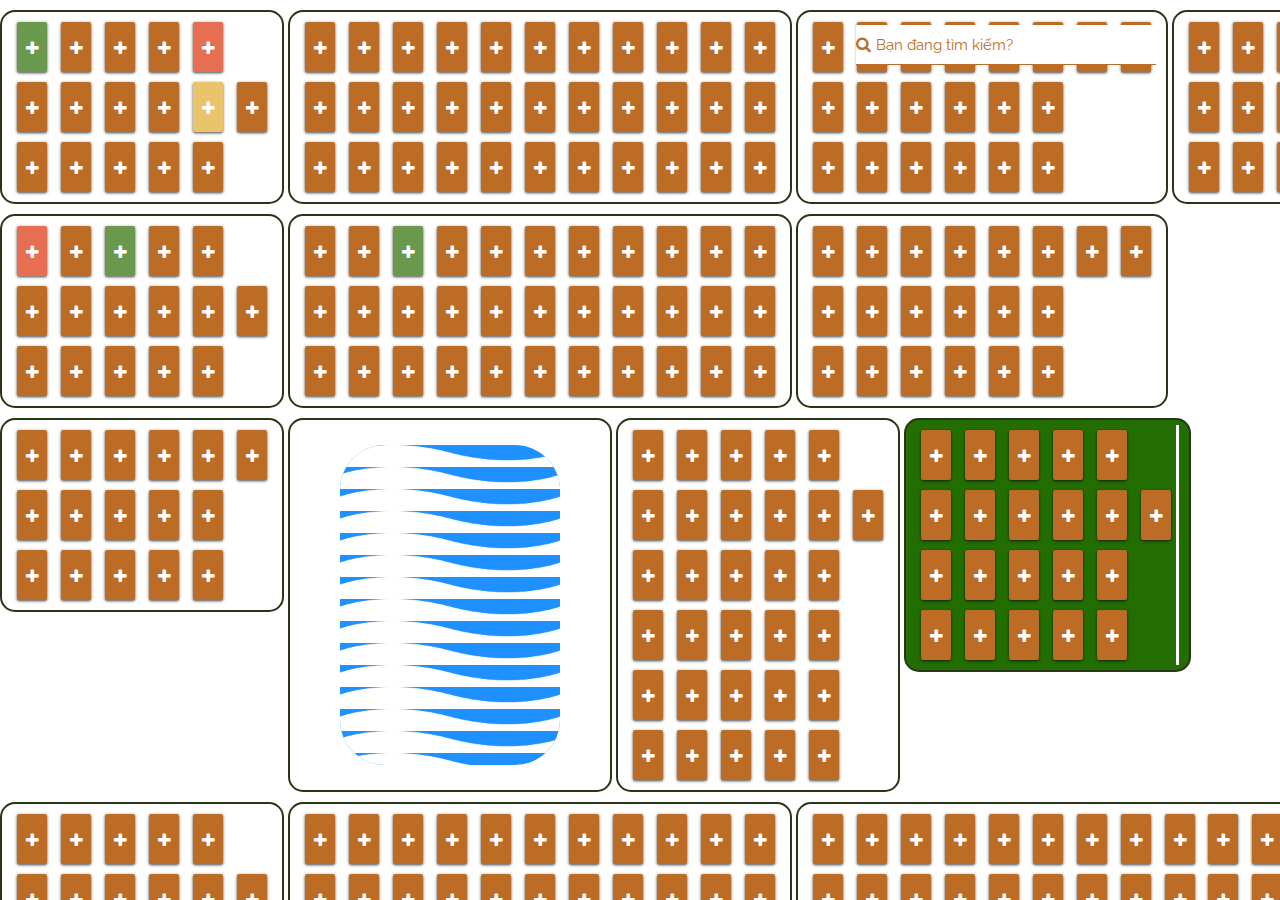
==== commit f1cee75c: "sua giao dien ngay 1.6" ====
--- a/zoom2/index.html
+++ b/zoom2/index.html
@@ -36,7 +36,7 @@
             <div class="content-land">
                <div class="land">
                   <div class="row-land">
-                    <div class="item-land model_click modal-hover">
+                    <div id="first-land" class="item-land model_click modal-hover">
                       <div class="content-modal-hover">
                         <div class="item-modal d-flex justify-content-between">
                           <div class="content-hover-left">This is land:</div>
@@ -57,7 +57,7 @@
                       </div>
                       <div class="icon-land bg-green"><i class="fa fa-plus" aria-hidden="true"></i></div>
                     </div>
-                    <div class="item-land model_click modal-hover">
+                    <div id="second-land" class="item-land model_click modal-hover">
                       <div class="content-modal-hover">
                         <div class="item-modal d-flex justify-content-between">
                           <div class="content-hover-left">This is land:</div>
@@ -6509,6 +6509,90 @@
                     </div>
                     <div class="icon-land"><i class="fa fa-plus" aria-hidden="true"></i></div>
                   </div>
+                  <div class="item-land model_click modal-hover">
+                    <div class="content-modal-hover">
+                      <div class="item-modal d-flex justify-content-between">
+                        <div class="content-hover-left">This is land:</div>
+                        <div class="content-hover-right">01</div>
+                      </div>
+                      <div class="item-modal d-flex justify-content-between">
+                        <div class="content-hover-left">This is date:</div>
+                        <div class="content-hover-right">01/01/2012</div>
+                      </div>
+                      <div class="item-modal d-flex justify-content-between">
+                        <div class="content-hover-left">This is phone:</div>
+                        <div class="content-hover-right">0123456789</div>
+                      </div>
+                      <div class="item-modal d-flex justify-content-between">
+                        <div class="content-hover-left">This is email:</div>
+                        <div class="content-hover-right">yourmail@gmail.com</div>
+                      </div>
+                    </div>
+                    <div class="icon-land"><i class="fa fa-plus" aria-hidden="true"></i></div>
+                  </div>
+                  <div class="item-land model_click modal-hover">
+                    <div class="content-modal-hover">
+                      <div class="item-modal d-flex justify-content-between">
+                        <div class="content-hover-left">This is land:</div>
+                        <div class="content-hover-right">01</div>
+                      </div>
+                      <div class="item-modal d-flex justify-content-between">
+                        <div class="content-hover-left">This is date:</div>
+                        <div class="content-hover-right">01/01/2012</div>
+                      </div>
+                      <div class="item-modal d-flex justify-content-between">
+                        <div class="content-hover-left">This is phone:</div>
+                        <div class="content-hover-right">0123456789</div>
+                      </div>
+                      <div class="item-modal d-flex justify-content-between">
+                        <div class="content-hover-left">This is email:</div>
+                        <div class="content-hover-right">yourmail@gmail.com</div>
+                      </div>
+                    </div>
+                    <div class="icon-land"><i class="fa fa-plus" aria-hidden="true"></i></div>
+                  </div>
+                  <div class="item-land model_click modal-hover">
+                    <div class="content-modal-hover">
+                      <div class="item-modal d-flex justify-content-between">
+                        <div class="content-hover-left">This is land:</div>
+                        <div class="content-hover-right">01</div>
+                      </div>
+                      <div class="item-modal d-flex justify-content-between">
+                        <div class="content-hover-left">This is date:</div>
+                        <div class="content-hover-right">01/01/2012</div>
+                      </div>
+                      <div class="item-modal d-flex justify-content-between">
+                        <div class="content-hover-left">This is phone:</div>
+                        <div class="content-hover-right">0123456789</div>
+                      </div>
+                      <div class="item-modal d-flex justify-content-between">
+                        <div class="content-hover-left">This is email:</div>
+                        <div class="content-hover-right">yourmail@gmail.com</div>
+                      </div>
+                    </div>
+                    <div class="icon-land"><i class="fa fa-plus" aria-hidden="true"></i></div>
+                  </div>
+                  <div class="item-land model_click modal-hover">
+                    <div class="content-modal-hover">
+                      <div class="item-modal d-flex justify-content-between">
+                        <div class="content-hover-left">This is land:</div>
+                        <div class="content-hover-right">01</div>
+                      </div>
+                      <div class="item-modal d-flex justify-content-between">
+                        <div class="content-hover-left">This is date:</div>
+                        <div class="content-hover-right">01/01/2012</div>
+                      </div>
+                      <div class="item-modal d-flex justify-content-between">
+                        <div class="content-hover-left">This is phone:</div>
+                        <div class="content-hover-right">0123456789</div>
+                      </div>
+                      <div class="item-modal d-flex justify-content-between">
+                        <div class="content-hover-left">This is email:</div>
+                        <div class="content-hover-right">yourmail@gmail.com</div>
+                      </div>
+                    </div>
+                    <div class="icon-land"><i class="fa fa-plus" aria-hidden="true"></i></div>
+                  </div>                  
                 </div>
                 <div class="row-land">
                   <div class="item-land model_click modal-hover">
@@ -6616,7 +6700,282 @@
                     </div>
                     <div class="icon-land"><i class="fa fa-plus" aria-hidden="true"></i></div>
                   </div>
+                  <div class="item-land model_click modal-hover">
+                    <div class="content-modal-hover">
+                      <div class="item-modal d-flex justify-content-between">
+                        <div class="content-hover-left">This is land:</div>
+                        <div class="content-hover-right">01</div>
+                      </div>
+                      <div class="item-modal d-flex justify-content-between">
+                        <div class="content-hover-left">This is date:</div>
+                        <div class="content-hover-right">01/01/2012</div>
+                      </div>
+                      <div class="item-modal d-flex justify-content-between">
+                        <div class="content-hover-left">This is phone:</div>
+                        <div class="content-hover-right">0123456789</div>
+                      </div>
+                      <div class="item-modal d-flex justify-content-between">
+                        <div class="content-hover-left">This is email:</div>
+                        <div class="content-hover-right">yourmail@gmail.com</div>
+                      </div>
+                    </div>
+                    <div class="icon-land"><i class="fa fa-plus" aria-hidden="true"></i></div>
+                  </div>
+                  <div class="item-land model_click modal-hover">
+                    <div class="content-modal-hover">
+                      <div class="item-modal d-flex justify-content-between">
+                        <div class="content-hover-left">This is land:</div>
+                        <div class="content-hover-right">01</div>
+                      </div>
+                      <div class="item-modal d-flex justify-content-between">
+                        <div class="content-hover-left">This is date:</div>
+                        <div class="content-hover-right">01/01/2012</div>
+                      </div>
+                      <div class="item-modal d-flex justify-content-between">
+                        <div class="content-hover-left">This is phone:</div>
+                        <div class="content-hover-right">0123456789</div>
+                      </div>
+                      <div class="item-modal d-flex justify-content-between">
+                        <div class="content-hover-left">This is email:</div>
+                        <div class="content-hover-right">yourmail@gmail.com</div>
+                      </div>
+                    </div>
+                    <div class="icon-land"><i class="fa fa-plus" aria-hidden="true"></i></div>
+                  </div>
+                  <div class="item-land model_click modal-hover">
+                    <div class="content-modal-hover">
+                      <div class="item-modal d-flex justify-content-between">
+                        <div class="content-hover-left">This is land:</div>
+                        <div class="content-hover-right">01</div>
+                      </div>
+                      <div class="item-modal d-flex justify-content-between">
+                        <div class="content-hover-left">This is date:</div>
+                        <div class="content-hover-right">01/01/2012</div>
+                      </div>
+                      <div class="item-modal d-flex justify-content-between">
+                        <div class="content-hover-left">This is phone:</div>
+                        <div class="content-hover-right">0123456789</div>
+                      </div>
+                      <div class="item-modal d-flex justify-content-between">
+                        <div class="content-hover-left">This is email:</div>
+                        <div class="content-hover-right">yourmail@gmail.com</div>
+                      </div>
+                    </div>
+                    <div class="icon-land"><i class="fa fa-plus" aria-hidden="true"></i></div>
+                  </div>
+                  <div class="item-land model_click modal-hover">
+                    <div class="content-modal-hover">
+                      <div class="item-modal d-flex justify-content-between">
+                        <div class="content-hover-left">This is land:</div>
+                        <div class="content-hover-right">01</div>
+                      </div>
+                      <div class="item-modal d-flex justify-content-between">
+                        <div class="content-hover-left">This is date:</div>
+                        <div class="content-hover-right">01/01/2012</div>
+                      </div>
+                      <div class="item-modal d-flex justify-content-between">
+                        <div class="content-hover-left">This is phone:</div>
+                        <div class="content-hover-right">0123456789</div>
+                      </div>
+                      <div class="item-modal d-flex justify-content-between">
+                        <div class="content-hover-left">This is email:</div>
+                        <div class="content-hover-right">yourmail@gmail.com</div>
+                      </div>
+                    </div>
+                    <div class="icon-land"><i class="fa fa-plus" aria-hidden="true"></i></div>
+                  </div>
                 </div>
+                <div class="row-land">
+                  <div class="item-land model_click modal-hover">
+                    <div class="content-modal-hover">
+                      <div class="item-modal d-flex justify-content-between">
+                        <div class="content-hover-left">This is land:</div>
+                        <div class="content-hover-right">01</div>
+                      </div>
+                      <div class="item-modal d-flex justify-content-between">
+                        <div class="content-hover-left">This is date:</div>
+                        <div class="content-hover-right">01/01/2012</div>
+                      </div>
+                      <div class="item-modal d-flex justify-content-between">
+                        <div class="content-hover-left">This is phone:</div>
+                        <div class="content-hover-right">0123456789</div>
+                      </div>
+                      <div class="item-modal d-flex justify-content-between">
+                        <div class="content-hover-left">This is email:</div>
+                        <div class="content-hover-right">yourmail@gmail.com</div>
+                      </div>
+                    </div>
+                    <div class="icon-land"><i class="fa fa-plus" aria-hidden="true"></i></div>
+                  </div>            
+                  <div class="item-land model_click modal-hover">
+                    <div class="content-modal-hover">
+                      <div class="item-modal d-flex justify-content-between">
+                        <div class="content-hover-left">This is land:</div>
+                        <div class="content-hover-right">01</div>
+                      </div>
+                      <div class="item-modal d-flex justify-content-between">
+                        <div class="content-hover-left">This is date:</div>
+                        <div class="content-hover-right">01/01/2012</div>
+                      </div>
+                      <div class="item-modal d-flex justify-content-between">
+                        <div class="content-hover-left">This is phone:</div>
+                        <div class="content-hover-right">0123456789</div>
+                      </div>
+                      <div class="item-modal d-flex justify-content-between">
+                        <div class="content-hover-left">This is email:</div>
+                        <div class="content-hover-right">yourmail@gmail.com</div>
+                      </div>
+                    </div>
+                    <div class="icon-land"><i class="fa fa-plus" aria-hidden="true"></i></div>
+                  </div>     
+                  <div class="item-land model_click modal-hover">
+                    <div class="content-modal-hover">
+                      <div class="item-modal d-flex justify-content-between">
+                        <div class="content-hover-left">This is land:</div>
+                        <div class="content-hover-right">01</div>
+                      </div>
+                      <div class="item-modal d-flex justify-content-between">
+                        <div class="content-hover-left">This is date:</div>
+                        <div class="content-hover-right">01/01/2012</div>
+                      </div>
+                      <div class="item-modal d-flex justify-content-between">
+                        <div class="content-hover-left">This is phone:</div>
+                        <div class="content-hover-right">0123456789</div>
+                      </div>
+                      <div class="item-modal d-flex justify-content-between">
+                        <div class="content-hover-left">This is email:</div>
+                        <div class="content-hover-right">yourmail@gmail.com</div>
+                      </div>
+                    </div>
+                    <div class="icon-land"><i class="fa fa-plus" aria-hidden="true"></i></div>
+                  </div>  
+                  <div class="item-land model_click modal-hover">
+                    <div class="content-modal-hover">
+                      <div class="item-modal d-flex justify-content-between">
+                        <div class="content-hover-left">This is land:</div>
+                        <div class="content-hover-right">01</div>
+                      </div>
+                      <div class="item-modal d-flex justify-content-between">
+                        <div class="content-hover-left">This is date:</div>
+                        <div class="content-hover-right">01/01/2012</div>
+                      </div>
+                      <div class="item-modal d-flex justify-content-between">
+                        <div class="content-hover-left">This is phone:</div>
+                        <div class="content-hover-right">0123456789</div>
+                      </div>
+                      <div class="item-modal d-flex justify-content-between">
+                        <div class="content-hover-left">This is email:</div>
+                        <div class="content-hover-right">yourmail@gmail.com</div>
+                      </div>
+                    </div>
+                    <div class="icon-land"><i class="fa fa-plus" aria-hidden="true"></i></div>
+                  </div>
+                  <div class="item-land model_click modal-hover">
+                    <div class="content-modal-hover">
+                      <div class="item-modal d-flex justify-content-between">
+                        <div class="content-hover-left">This is land:</div>
+                        <div class="content-hover-right">01</div>
+                      </div>
+                      <div class="item-modal d-flex justify-content-between">
+                        <div class="content-hover-left">This is date:</div>
+                        <div class="content-hover-right">01/01/2012</div>
+                      </div>
+                      <div class="item-modal d-flex justify-content-between">
+                        <div class="content-hover-left">This is phone:</div>
+                        <div class="content-hover-right">0123456789</div>
+                      </div>
+                      <div class="item-modal d-flex justify-content-between">
+                        <div class="content-hover-left">This is email:</div>
+                        <div class="content-hover-right">yourmail@gmail.com</div>
+                      </div>
+                    </div>
+                    <div class="icon-land"><i class="fa fa-plus" aria-hidden="true"></i></div>
+                  </div>
+                  <div class="item-land model_click modal-hover">
+                    <div class="content-modal-hover">
+                      <div class="item-modal d-flex justify-content-between">
+                        <div class="content-hover-left">This is land:</div>
+                        <div class="content-hover-right">01</div>
+                      </div>
+                      <div class="item-modal d-flex justify-content-between">
+                        <div class="content-hover-left">This is date:</div>
+                        <div class="content-hover-right">01/01/2012</div>
+                      </div>
+                      <div class="item-modal d-flex justify-content-between">
+                        <div class="content-hover-left">This is phone:</div>
+                        <div class="content-hover-right">0123456789</div>
+                      </div>
+                      <div class="item-modal d-flex justify-content-between">
+                        <div class="content-hover-left">This is email:</div>
+                        <div class="content-hover-right">yourmail@gmail.com</div>
+                      </div>
+                    </div>
+                    <div class="icon-land"><i class="fa fa-plus" aria-hidden="true"></i></div>
+                  </div>
+                  <div class="item-land model_click modal-hover">
+                    <div class="content-modal-hover">
+                      <div class="item-modal d-flex justify-content-between">
+                        <div class="content-hover-left">This is land:</div>
+                        <div class="content-hover-right">01</div>
+                      </div>
+                      <div class="item-modal d-flex justify-content-between">
+                        <div class="content-hover-left">This is date:</div>
+                        <div class="content-hover-right">01/01/2012</div>
+                      </div>
+                      <div class="item-modal d-flex justify-content-between">
+                        <div class="content-hover-left">This is phone:</div>
+                        <div class="content-hover-right">0123456789</div>
+                      </div>
+                      <div class="item-modal d-flex justify-content-between">
+                        <div class="content-hover-left">This is email:</div>
+                        <div class="content-hover-right">yourmail@gmail.com</div>
+                      </div>
+                    </div>
+                    <div class="icon-land"><i class="fa fa-plus" aria-hidden="true"></i></div>
+                  </div>
+                  <div class="item-land model_click modal-hover">
+                    <div class="content-modal-hover">
+                      <div class="item-modal d-flex justify-content-between">
+                        <div class="content-hover-left">This is land:</div>
+                        <div class="content-hover-right">01</div>
+                      </div>
+                      <div class="item-modal d-flex justify-content-between">
+                        <div class="content-hover-left">This is date:</div>
+                        <div class="content-hover-right">01/01/2012</div>
+                      </div>
+                      <div class="item-modal d-flex justify-content-between">
+                        <div class="content-hover-left">This is phone:</div>
+                        <div class="content-hover-right">0123456789</div>
+                      </div>
+                      <div class="item-modal d-flex justify-content-between">
+                        <div class="content-hover-left">This is email:</div>
+                        <div class="content-hover-right">yourmail@gmail.com</div>
+                      </div>
+                    </div>
+                    <div class="icon-land"><i class="fa fa-plus" aria-hidden="true"></i></div>
+                  </div>
+                  <div class="item-land model_click modal-hover">
+                    <div class="content-modal-hover">
+                      <div class="item-modal d-flex justify-content-between">
+                        <div class="content-hover-left">This is land:</div>
+                        <div class="content-hover-right">01</div>
+                      </div>
+                      <div class="item-modal d-flex justify-content-between">
+                        <div class="content-hover-left">This is date:</div>
+                        <div class="content-hover-right">01/01/2012</div>
+                      </div>
+                      <div class="item-modal d-flex justify-content-between">
+                        <div class="content-hover-left">This is phone:</div>
+                        <div class="content-hover-right">0123456789</div>
+                      </div>
+                      <div class="item-modal d-flex justify-content-between">
+                        <div class="content-hover-left">This is email:</div>
+                        <div class="content-hover-right">yourmail@gmail.com</div>
+                      </div>
+                    </div>
+                    <div class="icon-land"><i class="fa fa-plus" aria-hidden="true"></i></div>
+                  </div>
+                </div>                
                 <div class="row-land">   
                     <div class="item-land model_click modal-hover">
                       <div class="content-modal-hover">
@@ -7792,7 +8151,7 @@
           <div class="result-search">
             <ul>
               <li>
-                <a href="#">
+                <a href="#" id="zoom-element">
                   <div class="title-heading-result">
                     <span class="first-icon">#</span>
                     <span>Blade Templates</span>
@@ -7872,6 +8231,23 @@
           $('.result-search').addClass('block-result-search');
         }
         // alert(query);
+      });
+      // const elem = document.getElementById('first-land')
+      // const panzoom = Panzoom(elem, {
+
+      //   startScale: 15
+      // })
+      $('#zoom-element').click(function(){
+           alert('active model and zoom element');
+
+         $('.result-search').removeClass('block-result-search');
+         const elem = document.getElementById('first-land');
+         const panzoom = Panzoom(elem, {
+          startScale: 1,
+          maxScale: 5
+        })
+           
+       
       });
 
   });
--- a/zoom2/css/style.css
+++ b/zoom2/css/style.css
@@ -383,4 +383,5 @@
 .searchButton2 {
     position: absolute;
     top: 8px;
+    color: #bc6c25;
 }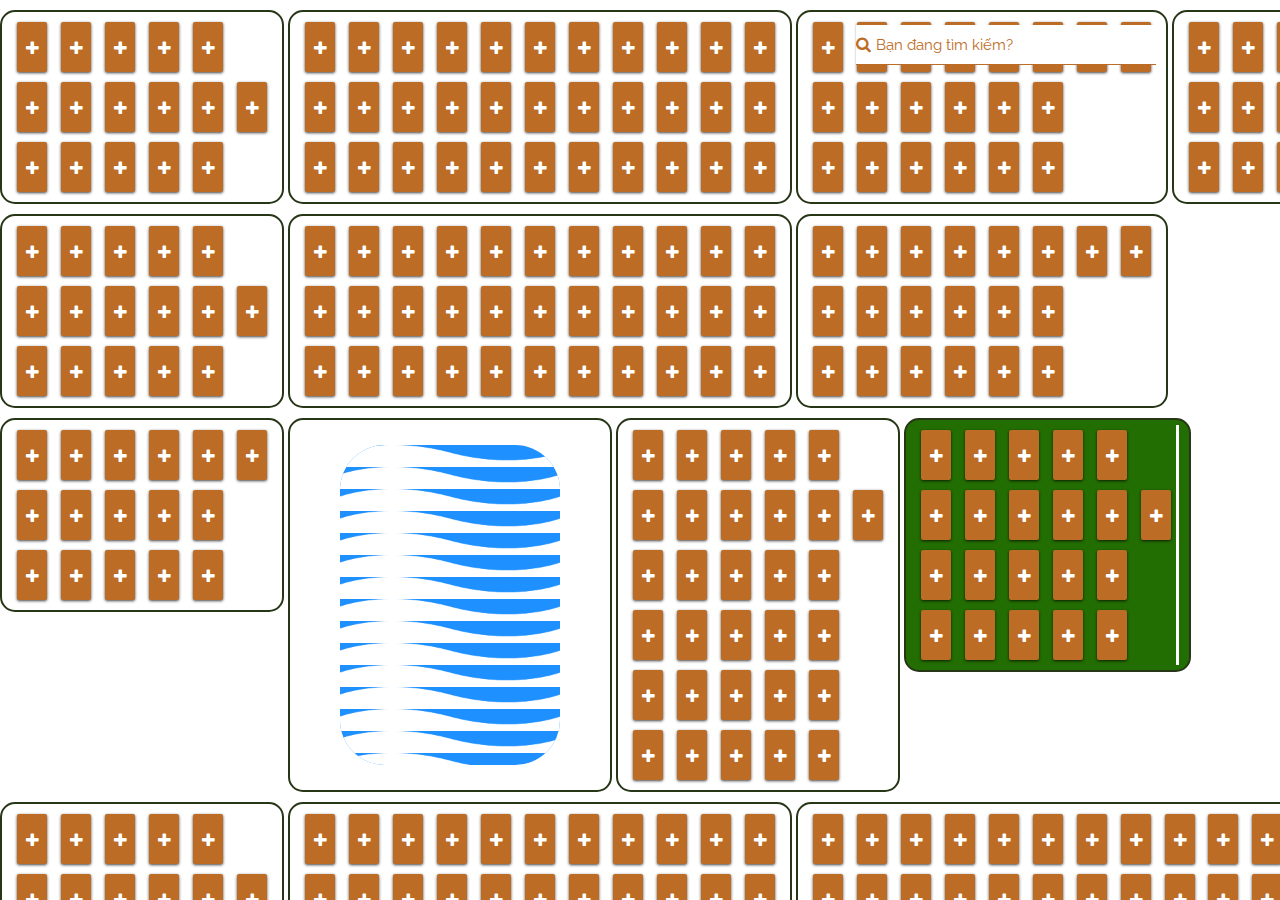
==== commit 02810991: "xóa hover thua toi 6.1" ====
--- a/zoom2/index.html
+++ b/zoom2/index.html
@@ -36,345 +36,73 @@
             <div class="content-land">
                <div class="land">
                   <div class="row-land">
-                    <div id="first-land" class="item-land model_click modal-hover">
-                      <div class="content-modal-hover">
-                        <div class="item-modal d-flex justify-content-between">
-                          <div class="content-hover-left">This is land:</div>
-                          <div class="content-hover-right">01</div>
-                        </div>
-                        <div class="item-modal d-flex justify-content-between">
-                          <div class="content-hover-left">This is date:</div>
-                          <div class="content-hover-right">01/01/2012</div>
-                        </div>
-                        <div class="item-modal d-flex justify-content-between">
-                          <div class="content-hover-left">This is phone:</div>
-                          <div class="content-hover-right">0123456789</div>
-                        </div>
-                        <div class="item-modal d-flex justify-content-between">
-                          <div class="content-hover-left">This is email:</div>
-                          <div class="content-hover-right">yourmail@gmail.com</div>
-                        </div>
-                      </div>
-                      <div class="icon-land bg-green"><i class="fa fa-plus" aria-hidden="true"></i></div>
-                    </div>
-                    <div id="second-land" class="item-land model_click modal-hover">
-                      <div class="content-modal-hover">
-                        <div class="item-modal d-flex justify-content-between">
-                          <div class="content-hover-left">This is land:</div>
-                          <div class="content-hover-right">01</div>
-                        </div>
-                        <div class="item-modal d-flex justify-content-between">
-                          <div class="content-hover-left">This is date:</div>
-                          <div class="content-hover-right">01/01/2012</div>
-                        </div>
-                        <div class="item-modal d-flex justify-content-between">
-                          <div class="content-hover-left">This is phone:</div>
-                          <div class="content-hover-right">0123456789</div>
-                        </div>
-                        <div class="item-modal d-flex justify-content-between">
-                          <div class="content-hover-left">This is email:</div>
-                          <div class="content-hover-right">yourmail@gmail.com</div>
-                        </div>
-                      </div>
-                      <div class="icon-land"><i class="fa fa-plus" aria-hidden="true"></i></div>
+                    <div class="item-land model_click modal-hover">
+                      <div class="content-modal-hover"></div>
+                      <div class="icon-land" style="width: 30px;height: 50px;"><i class="fa fa-plus" aria-hidden="true"></i></div>
+                    </div>
+                    <div class="item-land model_click modal-hover">
+                      <div class="content-modal-hover"></div>
+                      <div class="icon-land" style="width: 30px;height: 50px;"><i class="fa fa-plus" aria-hidden="true"></i></div>
                     </div>     
                     <div class="item-land model_click modal-hover">
-                      <div class="content-modal-hover">
-                        <div class="item-modal d-flex justify-content-between">
-                          <div class="content-hover-left">This is land:</div>
-                          <div class="content-hover-right">01</div>
-                        </div>
-                        <div class="item-modal d-flex justify-content-between">
-                          <div class="content-hover-left">This is date:</div>
-                          <div class="content-hover-right">01/01/2012</div>
-                        </div>
-                        <div class="item-modal d-flex justify-content-between">
-                          <div class="content-hover-left">This is phone:</div>
-                          <div class="content-hover-right">0123456789</div>
-                        </div>
-                        <div class="item-modal d-flex justify-content-between">
-                          <div class="content-hover-left">This is email:</div>
-                          <div class="content-hover-right">yourmail@gmail.com</div>
-                        </div>
-                      </div>
-                      <div class="icon-land"><i class="fa fa-plus" aria-hidden="true"></i></div>
-                    </div>  
-                    <div class="item-land model_click modal-hover">
-                      <div class="content-modal-hover">
-                        <div class="item-modal d-flex justify-content-between">
-                          <div class="content-hover-left">This is land:</div>
-                          <div class="content-hover-right">01</div>
-                        </div>
-                        <div class="item-modal d-flex justify-content-between">
-                          <div class="content-hover-left">This is date:</div>
-                          <div class="content-hover-right">01/01/2012</div>
-                        </div>
-                        <div class="item-modal d-flex justify-content-between">
-                          <div class="content-hover-left">This is phone:</div>
-                          <div class="content-hover-right">0123456789</div>
-                        </div>
-                        <div class="item-modal d-flex justify-content-between">
-                          <div class="content-hover-left">This is email:</div>
-                          <div class="content-hover-right">yourmail@gmail.com</div>
-                        </div>
-                      </div>
-                      <div class="icon-land"><i class="fa fa-plus" aria-hidden="true"></i></div>
-                    </div>
-                    <div class="item-land model_click modal-hover">
-                      <div class="content-modal-hover">
-                        <div class="item-modal d-flex justify-content-between">
-                          <div class="content-hover-left">This is land:</div>
-                          <div class="content-hover-right">01</div>
-                        </div>
-                        <div class="item-modal d-flex justify-content-between">
-                          <div class="content-hover-left">This is date:</div>
-                          <div class="content-hover-right">01/01/2012</div>
-                        </div>
-                        <div class="item-modal d-flex justify-content-between">
-                          <div class="content-hover-left">This is phone:</div>
-                          <div class="content-hover-right">0123456789</div>
-                        </div>
-                        <div class="item-modal d-flex justify-content-between">
-                          <div class="content-hover-left">This is email:</div>
-                          <div class="content-hover-right">yourmail@gmail.com</div>
-                        </div>
-                      </div>
-                      <div class="icon-land bg-red"><i class="fa fa-plus" aria-hidden="true"></i></div>
+                      <div class="content-modal-hover"></div>
+                      <div class="icon-land" style="width: 30px;height: 50px;"><i class="fa fa-plus" aria-hidden="true"></i></div>
+                    </div>  
+                    <div class="item-land model_click modal-hover">
+                      <div class="content-modal-hover"></div>
+                      <div class="icon-land" style="width: 30px;height: 50px;"><i class="fa fa-plus" aria-hidden="true"></i></div>
+                    </div>
+                    <div class="item-land model_click modal-hover">
+                      <div class="content-modal-hover"></div>
+                      <div class="icon-land" style="width: 30px;height: 50px;"><i class="fa fa-plus" aria-hidden="true"></i></div>
                     </div>
                   </div>
                   <div class="row-land">
                     <div class="item-land model_click modal-hover">
-                      <div class="content-modal-hover">
-                        <div class="item-modal d-flex justify-content-between">
-                          <div class="content-hover-left">This is land:</div>
-                          <div class="content-hover-right">01</div>
-                        </div>
-                        <div class="item-modal d-flex justify-content-between">
-                          <div class="content-hover-left">This is date:</div>
-                          <div class="content-hover-right">01/01/2012</div>
-                        </div>
-                        <div class="item-modal d-flex justify-content-between">
-                          <div class="content-hover-left">This is phone:</div>
-                          <div class="content-hover-right">0123456789</div>
-                        </div>
-                        <div class="item-modal d-flex justify-content-between">
-                          <div class="content-hover-left">This is email:</div>
-                          <div class="content-hover-right">yourmail@gmail.com</div>
-                        </div>
-                      </div>
-                      <div class="icon-land"><i class="fa fa-plus" aria-hidden="true"></i></div>
-                    </div>
-                    <div class="item-land model_click modal-hover">
-                      <div class="content-modal-hover">
-                        <div class="item-modal d-flex justify-content-between">
-                          <div class="content-hover-left">This is land:</div>
-                          <div class="content-hover-right">01</div>
-                        </div>
-                        <div class="item-modal d-flex justify-content-between">
-                          <div class="content-hover-left">This is date:</div>
-                          <div class="content-hover-right">01/01/2012</div>
-                        </div>
-                        <div class="item-modal d-flex justify-content-between">
-                          <div class="content-hover-left">This is phone:</div>
-                          <div class="content-hover-right">0123456789</div>
-                        </div>
-                        <div class="item-modal d-flex justify-content-between">
-                          <div class="content-hover-left">This is email:</div>
-                          <div class="content-hover-right">yourmail@gmail.com</div>
-                        </div>
-                      </div>
-                      <div class="icon-land"><i class="fa fa-plus" aria-hidden="true"></i></div>
+                      <div class="content-modal-hover"></div>
+                      <div class="icon-land" style="width: 30px;height: 50px;"><i class="fa fa-plus" aria-hidden="true"></i></div>
+                    </div>
+                    <div class="item-land model_click modal-hover">
+                      <div class="content-modal-hover"></div>
+                      <div class="icon-land" style="width: 30px;height: 50px;"><i class="fa fa-plus" aria-hidden="true"></i></div>
                     </div>            
                     <div class="item-land model_click modal-hover">
-                      <div class="content-modal-hover">
-                        <div class="item-modal d-flex justify-content-between">
-                          <div class="content-hover-left">This is land:</div>
-                          <div class="content-hover-right">01</div>
-                        </div>
-                        <div class="item-modal d-flex justify-content-between">
-                          <div class="content-hover-left">This is date:</div>
-                          <div class="content-hover-right">01/01/2012</div>
-                        </div>
-                        <div class="item-modal d-flex justify-content-between">
-                          <div class="content-hover-left">This is phone:</div>
-                          <div class="content-hover-right">0123456789</div>
-                        </div>
-                        <div class="item-modal d-flex justify-content-between">
-                          <div class="content-hover-left">This is email:</div>
-                          <div class="content-hover-right">yourmail@gmail.com</div>
-                        </div>
-                      </div>
-                      <div class="icon-land"><i class="fa fa-plus" aria-hidden="true"></i></div>
+                      <div class="content-modal-hover"></div>
+                      <div class="icon-land" style="width: 30px;height: 50px;"><i class="fa fa-plus" aria-hidden="true"></i></div>
                     </div>     
                     <div class="item-land model_click modal-hover">
-                      <div class="content-modal-hover">
-                        <div class="item-modal d-flex justify-content-between">
-                          <div class="content-hover-left">This is land:</div>
-                          <div class="content-hover-right">01</div>
-                        </div>
-                        <div class="item-modal d-flex justify-content-between">
-                          <div class="content-hover-left">This is date:</div>
-                          <div class="content-hover-right">01/01/2012</div>
-                        </div>
-                        <div class="item-modal d-flex justify-content-between">
-                          <div class="content-hover-left">This is phone:</div>
-                          <div class="content-hover-right">0123456789</div>
-                        </div>
-                        <div class="item-modal d-flex justify-content-between">
-                          <div class="content-hover-left">This is email:</div>
-                          <div class="content-hover-right">yourmail@gmail.com</div>
-                        </div>
-                      </div>
-                      <div class="icon-land"><i class="fa fa-plus" aria-hidden="true"></i></div>
-                    </div>  
-                    <div class="item-land model_click modal-hover">
-                      <div class="content-modal-hover">
-                        <div class="item-modal d-flex justify-content-between">
-                          <div class="content-hover-left">This is land:</div>
-                          <div class="content-hover-right">01</div>
-                        </div>
-                        <div class="item-modal d-flex justify-content-between">
-                          <div class="content-hover-left">This is date:</div>
-                          <div class="content-hover-right">01/01/2012</div>
-                        </div>
-                        <div class="item-modal d-flex justify-content-between">
-                          <div class="content-hover-left">This is phone:</div>
-                          <div class="content-hover-right">0123456789</div>
-                        </div>
-                        <div class="item-modal d-flex justify-content-between">
-                          <div class="content-hover-left">This is email:</div>
-                          <div class="content-hover-right">yourmail@gmail.com</div>
-                        </div>
-                      </div>
-                      <div class="icon-land bg-yellow"><i class="fa fa-plus" aria-hidden="true"></i></div>
-                    </div>
-                    <div class="item-land model_click modal-hover">
-                      <div class="content-modal-hover">
-                        <div class="item-modal d-flex justify-content-between">
-                          <div class="content-hover-left">This is land:</div>
-                          <div class="content-hover-right">01</div>
-                        </div>
-                        <div class="item-modal d-flex justify-content-between">
-                          <div class="content-hover-left">This is date:</div>
-                          <div class="content-hover-right">01/01/2012</div>
-                        </div>
-                        <div class="item-modal d-flex justify-content-between">
-                          <div class="content-hover-left">This is phone:</div>
-                          <div class="content-hover-right">0123456789</div>
-                        </div>
-                        <div class="item-modal d-flex justify-content-between">
-                          <div class="content-hover-left">This is email:</div>
-                          <div class="content-hover-right">yourmail@gmail.com</div>
-                        </div>
-                      </div>
-                      <div class="icon-land"><i class="fa fa-plus" aria-hidden="true"></i></div>
+                      <div class="content-modal-hover"></div>
+                      <div class="icon-land" style="width: 30px;height: 50px;"><i class="fa fa-plus" aria-hidden="true"></i></div>
+                    </div>  
+                    <div class="item-land model_click modal-hover">
+                      <div class="content-modal-hover"></div>
+                      <div class="icon-land" style="width: 30px;height: 50px;"><i class="fa fa-plus" aria-hidden="true"></i></div>
+                    </div>
+                    <div class="item-land model_click modal-hover">
+                      <div class="content-modal-hover"></div>
+                      <div class="icon-land" style="width: 30px;height: 50px;"><i class="fa fa-plus" aria-hidden="true"></i></div>
                     </div>
                   </div>
                   <div class="row-land">   
                     <div class="item-land model_click modal-hover">
-                      <div class="content-modal-hover">
-                        <div class="item-modal d-flex justify-content-between">
-                          <div class="content-hover-left">This is land:</div>
-                          <div class="content-hover-right">01</div>
-                        </div>
-                        <div class="item-modal d-flex justify-content-between">
-                          <div class="content-hover-left">This is date:</div>
-                          <div class="content-hover-right">01/01/2012</div>
-                        </div>
-                        <div class="item-modal d-flex justify-content-between">
-                          <div class="content-hover-left">This is phone:</div>
-                          <div class="content-hover-right">0123456789</div>
-                        </div>
-                        <div class="item-modal d-flex justify-content-between">
-                          <div class="content-hover-left">This is email:</div>
-                          <div class="content-hover-right">yourmail@gmail.com</div>
-                        </div>
-                      </div>
-                      <div class="icon-land"><i class="fa fa-plus" aria-hidden="true"></i></div>
-                    </div> 
-                    <div class="item-land model_click modal-hover">
-                      <div class="content-modal-hover">
-                        <div class="item-modal d-flex justify-content-between">
-                          <div class="content-hover-left">This is land:</div>
-                          <div class="content-hover-right">01</div>
-                        </div>
-                        <div class="item-modal d-flex justify-content-between">
-                          <div class="content-hover-left">This is date:</div>
-                          <div class="content-hover-right">01/01/2012</div>
-                        </div>
-                        <div class="item-modal d-flex justify-content-between">
-                          <div class="content-hover-left">This is phone:</div>
-                          <div class="content-hover-right">0123456789</div>
-                        </div>
-                        <div class="item-modal d-flex justify-content-between">
-                          <div class="content-hover-left">This is email:</div>
-                          <div class="content-hover-right">yourmail@gmail.com</div>
-                        </div>
-                      </div>
-                      <div class="icon-land"><i class="fa fa-plus" aria-hidden="true"></i></div>
-                    </div> 
-                    <div class="item-land model_click modal-hover">
-                      <div class="content-modal-hover">
-                        <div class="item-modal d-flex justify-content-between">
-                          <div class="content-hover-left">This is land:</div>
-                          <div class="content-hover-right">01</div>
-                        </div>
-                        <div class="item-modal d-flex justify-content-between">
-                          <div class="content-hover-left">This is date:</div>
-                          <div class="content-hover-right">01/01/2012</div>
-                        </div>
-                        <div class="item-modal d-flex justify-content-between">
-                          <div class="content-hover-left">This is phone:</div>
-                          <div class="content-hover-right">0123456789</div>
-                        </div>
-                        <div class="item-modal d-flex justify-content-between">
-                          <div class="content-hover-left">This is email:</div>
-                          <div class="content-hover-right">yourmail@gmail.com</div>
-                        </div>
-                      </div>
-                      <div class="icon-land"><i class="fa fa-plus" aria-hidden="true"></i></div>
-                    </div>  
-                    <div class="item-land model_click modal-hover">
-                      <div class="content-modal-hover">
-                        <div class="item-modal d-flex justify-content-between">
-                          <div class="content-hover-left">This is land:</div>
-                          <div class="content-hover-right">01</div>
-                        </div>
-                        <div class="item-modal d-flex justify-content-between">
-                          <div class="content-hover-left">This is date:</div>
-                          <div class="content-hover-right">01/01/2012</div>
-                        </div>
-                        <div class="item-modal d-flex justify-content-between">
-                          <div class="content-hover-left">This is phone:</div>
-                          <div class="content-hover-right">0123456789</div>
-                        </div>
-                        <div class="item-modal d-flex justify-content-between">
-                          <div class="content-hover-left">This is email:</div>
-                          <div class="content-hover-right">yourmail@gmail.com</div>
-                        </div>
-                      </div>
-                      <div class="icon-land"><i class="fa fa-plus" aria-hidden="true"></i></div>
-                    </div>
-                    <div class="item-land model_click modal-hover">
-                      <div class="content-modal-hover">
-                        <div class="item-modal d-flex justify-content-between">
-                          <div class="content-hover-left">This is land:</div>
-                          <div class="content-hover-right">01</div>
-                        </div>
-                        <div class="item-modal d-flex justify-content-between">
-                          <div class="content-hover-left">This is date:</div>
-                          <div class="content-hover-right">01/01/2012</div>
-                        </div>
-                        <div class="item-modal d-flex justify-content-between">
-                          <div class="content-hover-left">This is phone:</div>
-                          <div class="content-hover-right">0123456789</div>
-                        </div>
-                        <div class="item-modal d-flex justify-content-between">
-                          <div class="content-hover-left">This is email:</div>
-                          <div class="content-hover-right">yourmail@gmail.com</div>
-                        </div>
-                      </div>
-                      <div class="icon-land"><i class="fa fa-plus" aria-hidden="true"></i></div>
+                      <div class="content-modal-hover"></div>
+                      <div class="icon-land" style="width: 30px;height: 50px;"><i class="fa fa-plus" aria-hidden="true"></i></div>
+                    </div> 
+                    <div class="item-land model_click modal-hover">
+                      <div class="content-modal-hover"></div>
+                      <div class="icon-land" style="width: 30px;height: 50px;"><i class="fa fa-plus" aria-hidden="true"></i></div>
+                    </div> 
+                    <div class="item-land model_click modal-hover">
+                      <div class="content-modal-hover"></div>
+                      <div class="icon-land" style="width: 30px;height: 50px;"><i class="fa fa-plus" aria-hidden="true"></i></div>
+                    </div>  
+                    <div class="item-land model_click modal-hover">
+                      <div class="content-modal-hover"></div>
+                      <div class="icon-land" style="width: 30px;height: 50px;"><i class="fa fa-plus" aria-hidden="true"></i></div>
+                    </div>
+                    <div class="item-land model_click modal-hover">
+                      <div class="content-modal-hover"></div>
+                      <div class="icon-land" style="width: 30px;height: 50px;"><i class="fa fa-plus" aria-hidden="true"></i></div>
                     </div>
                   </div>       
                </div>      
@@ -383,701 +111,140 @@
                <div class="land">
                   <div class="row-land">
                     <div class="item-land model_click modal-hover">
-                      <div class="content-modal-hover">
-                        <div class="item-modal d-flex justify-content-between">
-                          <div class="content-hover-left">This is land:</div>
-                          <div class="content-hover-right">01</div>
-                        </div>
-                        <div class="item-modal d-flex justify-content-between">
-                          <div class="content-hover-left">This is date:</div>
-                          <div class="content-hover-right">01/01/2012</div>
-                        </div>
-                        <div class="item-modal d-flex justify-content-between">
-                          <div class="content-hover-left">This is phone:</div>
-                          <div class="content-hover-right">0123456789</div>
-                        </div>
-                        <div class="item-modal d-flex justify-content-between">
-                          <div class="content-hover-left">This is email:</div>
-                          <div class="content-hover-right">yourmail@gmail.com</div>
-                        </div>
-                      </div>
-                      <div class="icon-land"><i class="fa fa-plus" aria-hidden="true"></i></div>
-                    </div>
-                    <div class="item-land model_click modal-hover">
-                      <div class="content-modal-hover">
-                        <div class="item-modal d-flex justify-content-between">
-                          <div class="content-hover-left">This is land:</div>
-                          <div class="content-hover-right">01</div>
-                        </div>
-                        <div class="item-modal d-flex justify-content-between">
-                          <div class="content-hover-left">This is date:</div>
-                          <div class="content-hover-right">01/01/2012</div>
-                        </div>
-                        <div class="item-modal d-flex justify-content-between">
-                          <div class="content-hover-left">This is phone:</div>
-                          <div class="content-hover-right">0123456789</div>
-                        </div>
-                        <div class="item-modal d-flex justify-content-between">
-                          <div class="content-hover-left">This is email:</div>
-                          <div class="content-hover-right">yourmail@gmail.com</div>
-                        </div>
-                      </div>
-                      <div class="icon-land"><i class="fa fa-plus" aria-hidden="true"></i></div>
-                    </div>
-                    <div class="item-land model_click modal-hover">
-                      <div class="content-modal-hover">
-                        <div class="item-modal d-flex justify-content-between">
-                          <div class="content-hover-left">This is land:</div>
-                          <div class="content-hover-right">01</div>
-                        </div>
-                        <div class="item-modal d-flex justify-content-between">
-                          <div class="content-hover-left">This is date:</div>
-                          <div class="content-hover-right">01/01/2012</div>
-                        </div>
-                        <div class="item-modal d-flex justify-content-between">
-                          <div class="content-hover-left">This is phone:</div>
-                          <div class="content-hover-right">0123456789</div>
-                        </div>
-                        <div class="item-modal d-flex justify-content-between">
-                          <div class="content-hover-left">This is email:</div>
-                          <div class="content-hover-right">yourmail@gmail.com</div>
-                        </div>
-                      </div>
-                      <div class="icon-land"><i class="fa fa-plus" aria-hidden="true"></i></div>
-                    </div>
-                    <div class="item-land model_click modal-hover">
-                      <div class="content-modal-hover">
-                        <div class="item-modal d-flex justify-content-between">
-                          <div class="content-hover-left">This is land:</div>
-                          <div class="content-hover-right">01</div>
-                        </div>
-                        <div class="item-modal d-flex justify-content-between">
-                          <div class="content-hover-left">This is date:</div>
-                          <div class="content-hover-right">01/01/2012</div>
-                        </div>
-                        <div class="item-modal d-flex justify-content-between">
-                          <div class="content-hover-left">This is phone:</div>
-                          <div class="content-hover-right">0123456789</div>
-                        </div>
-                        <div class="item-modal d-flex justify-content-between">
-                          <div class="content-hover-left">This is email:</div>
-                          <div class="content-hover-right">yourmail@gmail.com</div>
-                        </div>
-                      </div>
-                      <div class="icon-land"><i class="fa fa-plus" aria-hidden="true"></i></div>
-                    </div>   
-                    <div class="item-land model_click modal-hover">
-                      <div class="content-modal-hover">
-                        <div class="item-modal d-flex justify-content-between">
-                          <div class="content-hover-left">This is land:</div>
-                          <div class="content-hover-right">01</div>
-                        </div>
-                        <div class="item-modal d-flex justify-content-between">
-                          <div class="content-hover-left">This is date:</div>
-                          <div class="content-hover-right">01/01/2012</div>
-                        </div>
-                        <div class="item-modal d-flex justify-content-between">
-                          <div class="content-hover-left">This is phone:</div>
-                          <div class="content-hover-right">0123456789</div>
-                        </div>
-                        <div class="item-modal d-flex justify-content-between">
-                          <div class="content-hover-left">This is email:</div>
-                          <div class="content-hover-right">yourmail@gmail.com</div>
-                        </div>
-                      </div>
-                      <div class="icon-land"><i class="fa fa-plus" aria-hidden="true"></i></div>
-                    </div> 
-                    <div class="item-land model_click modal-hover">
-                      <div class="content-modal-hover">
-                        <div class="item-modal d-flex justify-content-between">
-                          <div class="content-hover-left">This is land:</div>
-                          <div class="content-hover-right">01</div>
-                        </div>
-                        <div class="item-modal d-flex justify-content-between">
-                          <div class="content-hover-left">This is date:</div>
-                          <div class="content-hover-right">01/01/2012</div>
-                        </div>
-                        <div class="item-modal d-flex justify-content-between">
-                          <div class="content-hover-left">This is phone:</div>
-                          <div class="content-hover-right">0123456789</div>
-                        </div>
-                        <div class="item-modal d-flex justify-content-between">
-                          <div class="content-hover-left">This is email:</div>
-                          <div class="content-hover-right">yourmail@gmail.com</div>
-                        </div>
-                      </div>
-                      <div class="icon-land"><i class="fa fa-plus" aria-hidden="true"></i></div>
-                    </div>   
-                    <div class="item-land model_click modal-hover">
-                      <div class="content-modal-hover">
-                        <div class="item-modal d-flex justify-content-between">
-                          <div class="content-hover-left">This is land:</div>
-                          <div class="content-hover-right">01</div>
-                        </div>
-                        <div class="item-modal d-flex justify-content-between">
-                          <div class="content-hover-left">This is date:</div>
-                          <div class="content-hover-right">01/01/2012</div>
-                        </div>
-                        <div class="item-modal d-flex justify-content-between">
-                          <div class="content-hover-left">This is phone:</div>
-                          <div class="content-hover-right">0123456789</div>
-                        </div>
-                        <div class="item-modal d-flex justify-content-between">
-                          <div class="content-hover-left">This is email:</div>
-                          <div class="content-hover-right">yourmail@gmail.com</div>
-                        </div>
-                      </div>
-                      <div class="icon-land"><i class="fa fa-plus" aria-hidden="true"></i></div>
-                    </div> 
-                    <div class="item-land model_click modal-hover">
-                      <div class="content-modal-hover">
-                        <div class="item-modal d-flex justify-content-between">
-                          <div class="content-hover-left">This is land:</div>
-                          <div class="content-hover-right">01</div>
-                        </div>
-                        <div class="item-modal d-flex justify-content-between">
-                          <div class="content-hover-left">This is date:</div>
-                          <div class="content-hover-right">01/01/2012</div>
-                        </div>
-                        <div class="item-modal d-flex justify-content-between">
-                          <div class="content-hover-left">This is phone:</div>
-                          <div class="content-hover-right">0123456789</div>
-                        </div>
-                        <div class="item-modal d-flex justify-content-between">
-                          <div class="content-hover-left">This is email:</div>
-                          <div class="content-hover-right">yourmail@gmail.com</div>
-                        </div>
-                      </div>
-                      <div class="icon-land"><i class="fa fa-plus" aria-hidden="true"></i></div>
-                    </div> 
-                    <div class="item-land model_click modal-hover">
-                      <div class="content-modal-hover">
-                        <div class="item-modal d-flex justify-content-between">
-                          <div class="content-hover-left">This is land:</div>
-                          <div class="content-hover-right">01</div>
-                        </div>
-                        <div class="item-modal d-flex justify-content-between">
-                          <div class="content-hover-left">This is date:</div>
-                          <div class="content-hover-right">01/01/2012</div>
-                        </div>
-                        <div class="item-modal d-flex justify-content-between">
-                          <div class="content-hover-left">This is phone:</div>
-                          <div class="content-hover-right">0123456789</div>
-                        </div>
-                        <div class="item-modal d-flex justify-content-between">
-                          <div class="content-hover-left">This is email:</div>
-                          <div class="content-hover-right">yourmail@gmail.com</div>
-                        </div>
-                      </div>
-                      <div class="icon-land"><i class="fa fa-plus" aria-hidden="true"></i></div>
-                    </div>  
-                    <div class="item-land model_click modal-hover">
-                      <div class="content-modal-hover">
-                        <div class="item-modal d-flex justify-content-between">
-                          <div class="content-hover-left">This is land:</div>
-                          <div class="content-hover-right">01</div>
-                        </div>
-                        <div class="item-modal d-flex justify-content-between">
-                          <div class="content-hover-left">This is date:</div>
-                          <div class="content-hover-right">01/01/2012</div>
-                        </div>
-                        <div class="item-modal d-flex justify-content-between">
-                          <div class="content-hover-left">This is phone:</div>
-                          <div class="content-hover-right">0123456789</div>
-                        </div>
-                        <div class="item-modal d-flex justify-content-between">
-                          <div class="content-hover-left">This is email:</div>
-                          <div class="content-hover-right">yourmail@gmail.com</div>
-                        </div>
-                      </div>
-                      <div class="icon-land"><i class="fa fa-plus" aria-hidden="true"></i></div>
-                    </div>
-                    <div class="item-land model_click modal-hover">
-                      <div class="content-modal-hover">
-                        <div class="item-modal d-flex justify-content-between">
-                          <div class="content-hover-left">This is land:</div>
-                          <div class="content-hover-right">01</div>
-                        </div>
-                        <div class="item-modal d-flex justify-content-between">
-                          <div class="content-hover-left">This is date:</div>
-                          <div class="content-hover-right">01/01/2012</div>
-                        </div>
-                        <div class="item-modal d-flex justify-content-between">
-                          <div class="content-hover-left">This is phone:</div>
-                          <div class="content-hover-right">0123456789</div>
-                        </div>
-                        <div class="item-modal d-flex justify-content-between">
-                          <div class="content-hover-left">This is email:</div>
-                          <div class="content-hover-right">yourmail@gmail.com</div>
-                        </div>
-                      </div>
-                      <div class="icon-land"><i class="fa fa-plus" aria-hidden="true"></i></div>
+                      <div class="content-modal-hover"></div>
+                      <div class="icon-land" style="width: 30px;height: 50px;"><i class="fa fa-plus" aria-hidden="true"></i></div>
+                    </div>
+                    <div class="item-land model_click modal-hover">
+                      <div class="content-modal-hover"></div>
+                      <div class="icon-land" style="width: 30px;height: 50px;"><i class="fa fa-plus" aria-hidden="true"></i></div>
+                    </div>
+                    <div class="item-land model_click modal-hover">
+                      <div class="content-modal-hover"></div>
+                      <div class="icon-land" style="width: 30px;height: 50px;"><i class="fa fa-plus" aria-hidden="true"></i></div>
+                    </div>
+                    <div class="item-land model_click modal-hover">
+                      <div class="content-modal-hover"></div>
+                      <div class="icon-land" style="width: 30px;height: 50px;"><i class="fa fa-plus" aria-hidden="true"></i></div>
+                    </div>   
+                    <div class="item-land model_click modal-hover">
+                      <div class="content-modal-hover"></div>
+                      <div class="icon-land" style="width: 30px;height: 50px;"><i class="fa fa-plus" aria-hidden="true"></i></div>
+                    </div> 
+                    <div class="item-land model_click modal-hover">
+                      <div class="content-modal-hover"></div>
+                      <div class="icon-land" style="width: 30px;height: 50px;"><i class="fa fa-plus" aria-hidden="true"></i></div>
+                    </div>   
+                    <div class="item-land model_click modal-hover">
+                      <div class="content-modal-hover"></div>
+                      <div class="icon-land" style="width: 30px;height: 50px;"><i class="fa fa-plus" aria-hidden="true"></i></div>
+                    </div> 
+                    <div class="item-land model_click modal-hover">
+                      <div class="content-modal-hover"></div>
+                      <div class="icon-land" style="width: 30px;height: 50px;"><i class="fa fa-plus" aria-hidden="true"></i></div>
+                    </div> 
+                    <div class="item-land model_click modal-hover">
+                      <div class="content-modal-hover"></div>
+                      <div class="icon-land" style="width: 30px;height: 50px;"><i class="fa fa-plus" aria-hidden="true"></i></div>
+                    </div>  
+                    <div class="item-land model_click modal-hover">
+                      <div class="content-modal-hover"></div>
+                      <div class="icon-land" style="width: 30px;height: 50px;"><i class="fa fa-plus" aria-hidden="true"></i></div>
+                    </div>
+                    <div class="item-land model_click modal-hover">
+                      <div class="content-modal-hover"></div>
+                      <div class="icon-land" style="width: 30px;height: 50px;"><i class="fa fa-plus" aria-hidden="true"></i></div>
                     </div>
                   </div>
                   <div class="row-land">
                     <div class="item-land model_click modal-hover">
-                      <div class="content-modal-hover">
-                        <div class="item-modal d-flex justify-content-between">
-                          <div class="content-hover-left">This is land:</div>
-                          <div class="content-hover-right">01</div>
-                        </div>
-                        <div class="item-modal d-flex justify-content-between">
-                          <div class="content-hover-left">This is date:</div>
-                          <div class="content-hover-right">01/01/2012</div>
-                        </div>
-                        <div class="item-modal d-flex justify-content-between">
-                          <div class="content-hover-left">This is phone:</div>
-                          <div class="content-hover-right">0123456789</div>
-                        </div>
-                        <div class="item-modal d-flex justify-content-between">
-                          <div class="content-hover-left">This is email:</div>
-                          <div class="content-hover-right">yourmail@gmail.com</div>
-                        </div>
-                      </div>
-                      <div class="icon-land"><i class="fa fa-plus" aria-hidden="true"></i></div>
-                    </div>
-                    <div class="item-land model_click modal-hover">
-                      <div class="content-modal-hover">
-                        <div class="item-modal d-flex justify-content-between">
-                          <div class="content-hover-left">This is land:</div>
-                          <div class="content-hover-right">01</div>
-                        </div>
-                        <div class="item-modal d-flex justify-content-between">
-                          <div class="content-hover-left">This is date:</div>
-                          <div class="content-hover-right">01/01/2012</div>
-                        </div>
-                        <div class="item-modal d-flex justify-content-between">
-                          <div class="content-hover-left">This is phone:</div>
-                          <div class="content-hover-right">0123456789</div>
-                        </div>
-                        <div class="item-modal d-flex justify-content-between">
-                          <div class="content-hover-left">This is email:</div>
-                          <div class="content-hover-right">yourmail@gmail.com</div>
-                        </div>
-                      </div>
-                      <div class="icon-land"><i class="fa fa-plus" aria-hidden="true"></i></div>
-                    </div>
-                    <div class="item-land model_click modal-hover">
-                      <div class="content-modal-hover">
-                        <div class="item-modal d-flex justify-content-between">
-                          <div class="content-hover-left">This is land:</div>
-                          <div class="content-hover-right">01</div>
-                        </div>
-                        <div class="item-modal d-flex justify-content-between">
-                          <div class="content-hover-left">This is date:</div>
-                          <div class="content-hover-right">01/01/2012</div>
-                        </div>
-                        <div class="item-modal d-flex justify-content-between">
-                          <div class="content-hover-left">This is phone:</div>
-                          <div class="content-hover-right">0123456789</div>
-                        </div>
-                        <div class="item-modal d-flex justify-content-between">
-                          <div class="content-hover-left">This is email:</div>
-                          <div class="content-hover-right">yourmail@gmail.com</div>
-                        </div>
-                      </div>
-                      <div class="icon-land"><i class="fa fa-plus" aria-hidden="true"></i></div>
-                    </div>
-                    <div class="item-land model_click modal-hover">
-                      <div class="content-modal-hover">
-                        <div class="item-modal d-flex justify-content-between">
-                          <div class="content-hover-left">This is land:</div>
-                          <div class="content-hover-right">01</div>
-                        </div>
-                        <div class="item-modal d-flex justify-content-between">
-                          <div class="content-hover-left">This is date:</div>
-                          <div class="content-hover-right">01/01/2012</div>
-                        </div>
-                        <div class="item-modal d-flex justify-content-between">
-                          <div class="content-hover-left">This is phone:</div>
-                          <div class="content-hover-right">0123456789</div>
-                        </div>
-                        <div class="item-modal d-flex justify-content-between">
-                          <div class="content-hover-left">This is email:</div>
-                          <div class="content-hover-right">yourmail@gmail.com</div>
-                        </div>
-                      </div>
-                      <div class="icon-land"><i class="fa fa-plus" aria-hidden="true"></i></div>
-                    </div>   
-                    <div class="item-land model_click modal-hover">
-                      <div class="content-modal-hover">
-                        <div class="item-modal d-flex justify-content-between">
-                          <div class="content-hover-left">This is land:</div>
-                          <div class="content-hover-right">01</div>
-                        </div>
-                        <div class="item-modal d-flex justify-content-between">
-                          <div class="content-hover-left">This is date:</div>
-                          <div class="content-hover-right">01/01/2012</div>
-                        </div>
-                        <div class="item-modal d-flex justify-content-between">
-                          <div class="content-hover-left">This is phone:</div>
-                          <div class="content-hover-right">0123456789</div>
-                        </div>
-                        <div class="item-modal d-flex justify-content-between">
-                          <div class="content-hover-left">This is email:</div>
-                          <div class="content-hover-right">yourmail@gmail.com</div>
-                        </div>
-                      </div>
-                      <div class="icon-land"><i class="fa fa-plus" aria-hidden="true"></i></div>
-                    </div> 
-                    <div class="item-land model_click modal-hover">
-                      <div class="content-modal-hover">
-                        <div class="item-modal d-flex justify-content-between">
-                          <div class="content-hover-left">This is land:</div>
-                          <div class="content-hover-right">01</div>
-                        </div>
-                        <div class="item-modal d-flex justify-content-between">
-                          <div class="content-hover-left">This is date:</div>
-                          <div class="content-hover-right">01/01/2012</div>
-                        </div>
-                        <div class="item-modal d-flex justify-content-between">
-                          <div class="content-hover-left">This is phone:</div>
-                          <div class="content-hover-right">0123456789</div>
-                        </div>
-                        <div class="item-modal d-flex justify-content-between">
-                          <div class="content-hover-left">This is email:</div>
-                          <div class="content-hover-right">yourmail@gmail.com</div>
-                        </div>
-                      </div>
-                      <div class="icon-land"><i class="fa fa-plus" aria-hidden="true"></i></div>
-                    </div>   
-                    <div class="item-land model_click modal-hover">
-                      <div class="content-modal-hover">
-                        <div class="item-modal d-flex justify-content-between">
-                          <div class="content-hover-left">This is land:</div>
-                          <div class="content-hover-right">01</div>
-                        </div>
-                        <div class="item-modal d-flex justify-content-between">
-                          <div class="content-hover-left">This is date:</div>
-                          <div class="content-hover-right">01/01/2012</div>
-                        </div>
-                        <div class="item-modal d-flex justify-content-between">
-                          <div class="content-hover-left">This is phone:</div>
-                          <div class="content-hover-right">0123456789</div>
-                        </div>
-                        <div class="item-modal d-flex justify-content-between">
-                          <div class="content-hover-left">This is email:</div>
-                          <div class="content-hover-right">yourmail@gmail.com</div>
-                        </div>
-                      </div>
-                      <div class="icon-land"><i class="fa fa-plus" aria-hidden="true"></i></div>
-                    </div> 
-                    <div class="item-land model_click modal-hover">
-                      <div class="content-modal-hover">
-                        <div class="item-modal d-flex justify-content-between">
-                          <div class="content-hover-left">This is land:</div>
-                          <div class="content-hover-right">01</div>
-                        </div>
-                        <div class="item-modal d-flex justify-content-between">
-                          <div class="content-hover-left">This is date:</div>
-                          <div class="content-hover-right">01/01/2012</div>
-                        </div>
-                        <div class="item-modal d-flex justify-content-between">
-                          <div class="content-hover-left">This is phone:</div>
-                          <div class="content-hover-right">0123456789</div>
-                        </div>
-                        <div class="item-modal d-flex justify-content-between">
-                          <div class="content-hover-left">This is email:</div>
-                          <div class="content-hover-right">yourmail@gmail.com</div>
-                        </div>
-                      </div>
-                      <div class="icon-land"><i class="fa fa-plus" aria-hidden="true"></i></div>
-                    </div> 
-                    <div class="item-land model_click modal-hover">
-                      <div class="content-modal-hover">
-                        <div class="item-modal d-flex justify-content-between">
-                          <div class="content-hover-left">This is land:</div>
-                          <div class="content-hover-right">01</div>
-                        </div>
-                        <div class="item-modal d-flex justify-content-between">
-                          <div class="content-hover-left">This is date:</div>
-                          <div class="content-hover-right">01/01/2012</div>
-                        </div>
-                        <div class="item-modal d-flex justify-content-between">
-                          <div class="content-hover-left">This is phone:</div>
-                          <div class="content-hover-right">0123456789</div>
-                        </div>
-                        <div class="item-modal d-flex justify-content-between">
-                          <div class="content-hover-left">This is email:</div>
-                          <div class="content-hover-right">yourmail@gmail.com</div>
-                        </div>
-                      </div>
-                      <div class="icon-land"><i class="fa fa-plus" aria-hidden="true"></i></div>
-                    </div>  
-                    <div class="item-land model_click modal-hover">
-                      <div class="content-modal-hover">
-                        <div class="item-modal d-flex justify-content-between">
-                          <div class="content-hover-left">This is land:</div>
-                          <div class="content-hover-right">01</div>
-                        </div>
-                        <div class="item-modal d-flex justify-content-between">
-                          <div class="content-hover-left">This is date:</div>
-                          <div class="content-hover-right">01/01/2012</div>
-                        </div>
-                        <div class="item-modal d-flex justify-content-between">
-                          <div class="content-hover-left">This is phone:</div>
-                          <div class="content-hover-right">0123456789</div>
-                        </div>
-                        <div class="item-modal d-flex justify-content-between">
-                          <div class="content-hover-left">This is email:</div>
-                          <div class="content-hover-right">yourmail@gmail.com</div>
-                        </div>
-                      </div>
-                      <div class="icon-land"><i class="fa fa-plus" aria-hidden="true"></i></div>
-                    </div>
-                    <div class="item-land model_click modal-hover">
-                      <div class="content-modal-hover">
-                        <div class="item-modal d-flex justify-content-between">
-                          <div class="content-hover-left">This is land:</div>
-                          <div class="content-hover-right">01</div>
-                        </div>
-                        <div class="item-modal d-flex justify-content-between">
-                          <div class="content-hover-left">This is date:</div>
-                          <div class="content-hover-right">01/01/2012</div>
-                        </div>
-                        <div class="item-modal d-flex justify-content-between">
-                          <div class="content-hover-left">This is phone:</div>
-                          <div class="content-hover-right">0123456789</div>
-                        </div>
-                        <div class="item-modal d-flex justify-content-between">
-                          <div class="content-hover-left">This is email:</div>
-                          <div class="content-hover-right">yourmail@gmail.com</div>
-                        </div>
-                      </div>
-                      <div class="icon-land"><i class="fa fa-plus" aria-hidden="true"></i></div>
+                      <div class="content-modal-hover"></div>
+                      <div class="icon-land" style="width: 30px;height: 50px;"><i class="fa fa-plus" aria-hidden="true"></i></div>
+                    </div>
+                    <div class="item-land model_click modal-hover">
+                      <div class="content-modal-hover"></div>
+                      <div class="icon-land" style="width: 30px;height: 50px;"><i class="fa fa-plus" aria-hidden="true"></i></div>
+                    </div>
+                    <div class="item-land model_click modal-hover">
+                      <div class="content-modal-hover"></div>
+                      <div class="icon-land" style="width: 30px;height: 50px;"><i class="fa fa-plus" aria-hidden="true"></i></div>
+                    </div>
+                    <div class="item-land model_click modal-hover">
+                      <div class="content-modal-hover"></div>
+                      <div class="icon-land" style="width: 30px;height: 50px;"><i class="fa fa-plus" aria-hidden="true"></i></div>
+                    </div>   
+                    <div class="item-land model_click modal-hover">
+                      <div class="content-modal-hover"></div>
+                      <div class="icon-land" style="width: 30px;height: 50px;"><i class="fa fa-plus" aria-hidden="true"></i></div>
+                    </div> 
+                    <div class="item-land model_click modal-hover">
+                      <div class="content-modal-hover"></div>
+                      <div class="icon-land" style="width: 30px;height: 50px;"><i class="fa fa-plus" aria-hidden="true"></i></div>
+                    </div>   
+                    <div class="item-land model_click modal-hover">
+                      <div class="content-modal-hover"></div>
+                      <div class="icon-land" style="width: 30px;height: 50px;"><i class="fa fa-plus" aria-hidden="true"></i></div>
+                    </div> 
+                    <div class="item-land model_click modal-hover">
+                      <div class="content-modal-hover"></div>
+                      <div class="icon-land" style="width: 30px;height: 50px;"><i class="fa fa-plus" aria-hidden="true"></i></div>
+                    </div> 
+                    <div class="item-land model_click modal-hover">
+                      <div class="content-modal-hover"></div>
+                      <div class="icon-land" style="width: 30px;height: 50px;"><i class="fa fa-plus" aria-hidden="true"></i></div>
+                    </div>  
+                    <div class="item-land model_click modal-hover">
+                      <div class="content-modal-hover"></div>
+                      <div class="icon-land" style="width: 30px;height: 50px;"><i class="fa fa-plus" aria-hidden="true"></i></div>
+                    </div>
+                    <div class="item-land model_click modal-hover">
+                      <div class="content-modal-hover"></div>
+                      <div class="icon-land" style="width: 30px;height: 50px;"><i class="fa fa-plus" aria-hidden="true"></i></div>
                     </div>
                   </div>
                   <div class="row-land">
                     <div class="item-land model_click modal-hover">
-                      <div class="content-modal-hover">
-                        <div class="item-modal d-flex justify-content-between">
-                          <div class="content-hover-left">This is land:</div>
-                          <div class="content-hover-right">01</div>
-                        </div>
-                        <div class="item-modal d-flex justify-content-between">
-                          <div class="content-hover-left">This is date:</div>
-                          <div class="content-hover-right">01/01/2012</div>
-                        </div>
-                        <div class="item-modal d-flex justify-content-between">
-                          <div class="content-hover-left">This is phone:</div>
-                          <div class="content-hover-right">0123456789</div>
-                        </div>
-                        <div class="item-modal d-flex justify-content-between">
-                          <div class="content-hover-left">This is email:</div>
-                          <div class="content-hover-right">yourmail@gmail.com</div>
-                        </div>
-                      </div>
-                      <div class="icon-land"><i class="fa fa-plus" aria-hidden="true"></i></div>
-                    </div>
-                    <div class="item-land model_click modal-hover">
-                      <div class="content-modal-hover">
-                        <div class="item-modal d-flex justify-content-between">
-                          <div class="content-hover-left">This is land:</div>
-                          <div class="content-hover-right">01</div>
-                        </div>
-                        <div class="item-modal d-flex justify-content-between">
-                          <div class="content-hover-left">This is date:</div>
-                          <div class="content-hover-right">01/01/2012</div>
-                        </div>
-                        <div class="item-modal d-flex justify-content-between">
-                          <div class="content-hover-left">This is phone:</div>
-                          <div class="content-hover-right">0123456789</div>
-                        </div>
-                        <div class="item-modal d-flex justify-content-between">
-                          <div class="content-hover-left">This is email:</div>
-                          <div class="content-hover-right">yourmail@gmail.com</div>
-                        </div>
-                      </div>
-                      <div class="icon-land"><i class="fa fa-plus" aria-hidden="true"></i></div>
-                    </div>
-                    <div class="item-land model_click modal-hover">
-                      <div class="content-modal-hover">
-                        <div class="item-modal d-flex justify-content-between">
-                          <div class="content-hover-left">This is land:</div>
-                          <div class="content-hover-right">01</div>
-                        </div>
-                        <div class="item-modal d-flex justify-content-between">
-                          <div class="content-hover-left">This is date:</div>
-                          <div class="content-hover-right">01/01/2012</div>
-                        </div>
-                        <div class="item-modal d-flex justify-content-between">
-                          <div class="content-hover-left">This is phone:</div>
-                          <div class="content-hover-right">0123456789</div>
-                        </div>
-                        <div class="item-modal d-flex justify-content-between">
-                          <div class="content-hover-left">This is email:</div>
-                          <div class="content-hover-right">yourmail@gmail.com</div>
-                        </div>
-                      </div>
-                      <div class="icon-land"><i class="fa fa-plus" aria-hidden="true"></i></div>
-                    </div>
-                    <div class="item-land model_click modal-hover">
-                      <div class="content-modal-hover">
-                        <div class="item-modal d-flex justify-content-between">
-                          <div class="content-hover-left">This is land:</div>
-                          <div class="content-hover-right">01</div>
-                        </div>
-                        <div class="item-modal d-flex justify-content-between">
-                          <div class="content-hover-left">This is date:</div>
-                          <div class="content-hover-right">01/01/2012</div>
-                        </div>
-                        <div class="item-modal d-flex justify-content-between">
-                          <div class="content-hover-left">This is phone:</div>
-                          <div class="content-hover-right">0123456789</div>
-                        </div>
-                        <div class="item-modal d-flex justify-content-between">
-                          <div class="content-hover-left">This is email:</div>
-                          <div class="content-hover-right">yourmail@gmail.com</div>
-                        </div>
-                      </div>
-                      <div class="icon-land"><i class="fa fa-plus" aria-hidden="true"></i></div>
-                    </div>   
-                    <div class="item-land model_click modal-hover">
-                      <div class="content-modal-hover">
-                        <div class="item-modal d-flex justify-content-between">
-                          <div class="content-hover-left">This is land:</div>
-                          <div class="content-hover-right">01</div>
-                        </div>
-                        <div class="item-modal d-flex justify-content-between">
-                          <div class="content-hover-left">This is date:</div>
-                          <div class="content-hover-right">01/01/2012</div>
-                        </div>
-                        <div class="item-modal d-flex justify-content-between">
-                          <div class="content-hover-left">This is phone:</div>
-                          <div class="content-hover-right">0123456789</div>
-                        </div>
-                        <div class="item-modal d-flex justify-content-between">
-                          <div class="content-hover-left">This is email:</div>
-                          <div class="content-hover-right">yourmail@gmail.com</div>
-                        </div>
-                      </div>
-                      <div class="icon-land"><i class="fa fa-plus" aria-hidden="true"></i></div>
-                    </div> 
-                    <div class="item-land model_click modal-hover">
-                      <div class="content-modal-hover">
-                        <div class="item-modal d-flex justify-content-between">
-                          <div class="content-hover-left">This is land:</div>
-                          <div class="content-hover-right">01</div>
-                        </div>
-                        <div class="item-modal d-flex justify-content-between">
-                          <div class="content-hover-left">This is date:</div>
-                          <div class="content-hover-right">01/01/2012</div>
-                        </div>
-                        <div class="item-modal d-flex justify-content-between">
-                          <div class="content-hover-left">This is phone:</div>
-                          <div class="content-hover-right">0123456789</div>
-                        </div>
-                        <div class="item-modal d-flex justify-content-between">
-                          <div class="content-hover-left">This is email:</div>
-                          <div class="content-hover-right">yourmail@gmail.com</div>
-                        </div>
-                      </div>
-                      <div class="icon-land"><i class="fa fa-plus" aria-hidden="true"></i></div>
-                    </div>   
-                    <div class="item-land model_click modal-hover">
-                      <div class="content-modal-hover">
-                        <div class="item-modal d-flex justify-content-between">
-                          <div class="content-hover-left">This is land:</div>
-                          <div class="content-hover-right">01</div>
-                        </div>
-                        <div class="item-modal d-flex justify-content-between">
-                          <div class="content-hover-left">This is date:</div>
-                          <div class="content-hover-right">01/01/2012</div>
-                        </div>
-                        <div class="item-modal d-flex justify-content-between">
-                          <div class="content-hover-left">This is phone:</div>
-                          <div class="content-hover-right">0123456789</div>
-                        </div>
-                        <div class="item-modal d-flex justify-content-between">
-                          <div class="content-hover-left">This is email:</div>
-                          <div class="content-hover-right">yourmail@gmail.com</div>
-                        </div>
-                      </div>
-                      <div class="icon-land"><i class="fa fa-plus" aria-hidden="true"></i></div>
-                    </div> 
-                    <div class="item-land model_click modal-hover">
-                      <div class="content-modal-hover">
-                        <div class="item-modal d-flex justify-content-between">
-                          <div class="content-hover-left">This is land:</div>
-                          <div class="content-hover-right">01</div>
-                        </div>
-                        <div class="item-modal d-flex justify-content-between">
-                          <div class="content-hover-left">This is date:</div>
-                          <div class="content-hover-right">01/01/2012</div>
-                        </div>
-                        <div class="item-modal d-flex justify-content-between">
-                          <div class="content-hover-left">This is phone:</div>
-                          <div class="content-hover-right">0123456789</div>
-                        </div>
-                        <div class="item-modal d-flex justify-content-between">
-                          <div class="content-hover-left">This is email:</div>
-                          <div class="content-hover-right">yourmail@gmail.com</div>
-                        </div>
-                      </div>
-                      <div class="icon-land"><i class="fa fa-plus" aria-hidden="true"></i></div>
-                    </div> 
-                    <div class="item-land model_click modal-hover">
-                      <div class="content-modal-hover">
-                        <div class="item-modal d-flex justify-content-between">
-                          <div class="content-hover-left">This is land:</div>
-                          <div class="content-hover-right">01</div>
-                        </div>
-                        <div class="item-modal d-flex justify-content-between">
-                          <div class="content-hover-left">This is date:</div>
-                          <div class="content-hover-right">01/01/2012</div>
-                        </div>
-                        <div class="item-modal d-flex justify-content-between">
-                          <div class="content-hover-left">This is phone:</div>
-                          <div class="content-hover-right">0123456789</div>
-                        </div>
-                        <div class="item-modal d-flex justify-content-between">
-                          <div class="content-hover-left">This is email:</div>
-                          <div class="content-hover-right">yourmail@gmail.com</div>
-                        </div>
-                      </div>
-                      <div class="icon-land"><i class="fa fa-plus" aria-hidden="true"></i></div>
-                    </div>  
-                    <div class="item-land model_click modal-hover">
-                      <div class="content-modal-hover">
-                        <div class="item-modal d-flex justify-content-between">
-                          <div class="content-hover-left">This is land:</div>
-                          <div class="content-hover-right">01</div>
-                        </div>
-                        <div class="item-modal d-flex justify-content-between">
-                          <div class="content-hover-left">This is date:</div>
-                          <div class="content-hover-right">01/01/2012</div>
-                        </div>
-                        <div class="item-modal d-flex justify-content-between">
-                          <div class="content-hover-left">This is phone:</div>
-                          <div class="content-hover-right">0123456789</div>
-                        </div>
-                        <div class="item-modal d-flex justify-content-between">
-                          <div class="content-hover-left">This is email:</div>
-                          <div class="content-hover-right">yourmail@gmail.com</div>
-                        </div>
-                      </div>
-                      <div class="icon-land"><i class="fa fa-plus" aria-hidden="true"></i></div>
-                    </div>
-                    <div class="item-land model_click modal-hover">
-                      <div class="content-modal-hover">
-                        <div class="item-modal d-flex justify-content-between">
-                          <div class="content-hover-left">This is land:</div>
-                          <div class="content-hover-right">01</div>
-                        </div>
-                        <div class="item-modal d-flex justify-content-between">
-                          <div class="content-hover-left">This is date:</div>
-                          <div class="content-hover-right">01/01/2012</div>
-                        </div>
-                        <div class="item-modal d-flex justify-content-between">
-                          <div class="content-hover-left">This is phone:</div>
-                          <div class="content-hover-right">0123456789</div>
-                        </div>
-                        <div class="item-modal d-flex justify-content-between">
-                          <div class="content-hover-left">This is email:</div>
-                          <div class="content-hover-right">yourmail@gmail.com</div>
-                        </div>
-                      </div>
-                      <div class="icon-land"><i class="fa fa-plus" aria-hidden="true"></i></div>
+                      <div class="content-modal-hover"></div>
+                      <div class="icon-land" style="width: 30px;height: 50px;"><i class="fa fa-plus" aria-hidden="true"></i></div>
+                    </div>
+                    <div class="item-land model_click modal-hover">
+                      <div class="content-modal-hover"></div>
+                      <div class="icon-land" style="width: 30px;height: 50px;"><i class="fa fa-plus" aria-hidden="true"></i></div>
+                    </div>
+                    <div class="item-land model_click modal-hover">
+                      <div class="content-modal-hover"></div>
+                      <div class="icon-land" style="width: 30px;height: 50px;"><i class="fa fa-plus" aria-hidden="true"></i></div>
+                    </div>
+                    <div class="item-land model_click modal-hover">
+                      <div class="content-modal-hover"></div>
+                      <div class="icon-land" style="width: 30px;height: 50px;"><i class="fa fa-plus" aria-hidden="true"></i></div>
+                    </div>   
+                    <div class="item-land model_click modal-hover">
+                      <div class="content-modal-hover"></div>
+                      <div class="icon-land" style="width: 30px;height: 50px;"><i class="fa fa-plus" aria-hidden="true"></i></div>
+                    </div> 
+                    <div class="item-land model_click modal-hover">
+                      <div class="content-modal-hover"></div>
+                      <div class="icon-land" style="width: 30px;height: 50px;"><i class="fa fa-plus" aria-hidden="true"></i></div>
+                    </div>   
+                    <div class="item-land model_click modal-hover">
+                      <div class="content-modal-hover"></div>
+                      <div class="icon-land" style="width: 30px;height: 50px;"><i class="fa fa-plus" aria-hidden="true"></i></div>
+                    </div> 
+                    <div class="item-land model_click modal-hover">
+                      <div class="content-modal-hover"></div>
+                      <div class="icon-land" style="width: 30px;height: 50px;"><i class="fa fa-plus" aria-hidden="true"></i></div>
+                    </div> 
+                    <div class="item-land model_click modal-hover">
+                      <div class="content-modal-hover"></div>
+                      <div class="icon-land" style="width: 30px;height: 50px;"><i class="fa fa-plus" aria-hidden="true"></i></div>
+                    </div>  
+                    <div class="item-land model_click modal-hover">
+                      <div class="content-modal-hover"></div>
+                      <div class="icon-land" style="width: 30px;height: 50px;"><i class="fa fa-plus" aria-hidden="true"></i></div>
+                    </div>
+                    <div class="item-land model_click modal-hover">
+                      <div class="content-modal-hover"></div>
+                      <div class="icon-land" style="width: 30px;height: 50px;"><i class="fa fa-plus" aria-hidden="true"></i></div>
                     </div>
                   </div>       
                </div>      
@@ -1086,428 +253,88 @@
                <div class="land">
                   <div class="row-land">   
                     <div class="item-land model_click modal-hover">
-                      <div class="content-modal-hover">
-                        <div class="item-modal d-flex justify-content-between">
-                          <div class="content-hover-left">This is land:</div>
-                          <div class="content-hover-right">01</div>
-                        </div>
-                        <div class="item-modal d-flex justify-content-between">
-                          <div class="content-hover-left">This is date:</div>
-                          <div class="content-hover-right">01/01/2012</div>
-                        </div>
-                        <div class="item-modal d-flex justify-content-between">
-                          <div class="content-hover-left">This is phone:</div>
-                          <div class="content-hover-right">0123456789</div>
-                        </div>
-                        <div class="item-modal d-flex justify-content-between">
-                          <div class="content-hover-left">This is email:</div>
-                          <div class="content-hover-right">yourmail@gmail.com</div>
-                        </div>
-                      </div>
-                      <div class="icon-land"><i class="fa fa-plus" aria-hidden="true"></i></div>
-                    </div> 
-                    <div class="item-land model_click modal-hover">
-                      <div class="content-modal-hover">
-                        <div class="item-modal d-flex justify-content-between">
-                          <div class="content-hover-left">This is land:</div>
-                          <div class="content-hover-right">01</div>
-                        </div>
-                        <div class="item-modal d-flex justify-content-between">
-                          <div class="content-hover-left">This is date:</div>
-                          <div class="content-hover-right">01/01/2012</div>
-                        </div>
-                        <div class="item-modal d-flex justify-content-between">
-                          <div class="content-hover-left">This is phone:</div>
-                          <div class="content-hover-right">0123456789</div>
-                        </div>
-                        <div class="item-modal d-flex justify-content-between">
-                          <div class="content-hover-left">This is email:</div>
-                          <div class="content-hover-right">yourmail@gmail.com</div>
-                        </div>
-                      </div>
-                      <div class="icon-land"><i class="fa fa-plus" aria-hidden="true"></i></div>
+                      <div class="content-modal-hover"></div>
+                      <div class="icon-land" style="width: 30px;height: 50px;"><i class="fa fa-plus" aria-hidden="true"></i></div>
+                    </div> 
+                    <div class="item-land model_click modal-hover">
+                      <div class="content-modal-hover"></div>
+                      <div class="icon-land" style="width: 30px;height: 50px;"><i class="fa fa-plus" aria-hidden="true"></i></div>
                     </div>                       
                     <div class="item-land model_click modal-hover">
-                      <div class="content-modal-hover">
-                        <div class="item-modal d-flex justify-content-between">
-                          <div class="content-hover-left">This is land:</div>
-                          <div class="content-hover-right">01</div>
-                        </div>
-                        <div class="item-modal d-flex justify-content-between">
-                          <div class="content-hover-left">This is date:</div>
-                          <div class="content-hover-right">01/01/2012</div>
-                        </div>
-                        <div class="item-modal d-flex justify-content-between">
-                          <div class="content-hover-left">This is phone:</div>
-                          <div class="content-hover-right">0123456789</div>
-                        </div>
-                        <div class="item-modal d-flex justify-content-between">
-                          <div class="content-hover-left">This is email:</div>
-                          <div class="content-hover-right">yourmail@gmail.com</div>
-                        </div>
-                      </div>
-                      <div class="icon-land"><i class="fa fa-plus" aria-hidden="true"></i></div>
-                    </div>   
-                    <div class="item-land model_click modal-hover">
-                      <div class="content-modal-hover">
-                        <div class="item-modal d-flex justify-content-between">
-                          <div class="content-hover-left">This is land:</div>
-                          <div class="content-hover-right">01</div>
-                        </div>
-                        <div class="item-modal d-flex justify-content-between">
-                          <div class="content-hover-left">This is date:</div>
-                          <div class="content-hover-right">01/01/2012</div>
-                        </div>
-                        <div class="item-modal d-flex justify-content-between">
-                          <div class="content-hover-left">This is phone:</div>
-                          <div class="content-hover-right">0123456789</div>
-                        </div>
-                        <div class="item-modal d-flex justify-content-between">
-                          <div class="content-hover-left">This is email:</div>
-                          <div class="content-hover-right">yourmail@gmail.com</div>
-                        </div>
-                      </div>
-                      <div class="icon-land"><i class="fa fa-plus" aria-hidden="true"></i></div>
-                    </div> 
-                    <div class="item-land model_click modal-hover">
-                      <div class="content-modal-hover">
-                        <div class="item-modal d-flex justify-content-between">
-                          <div class="content-hover-left">This is land:</div>
-                          <div class="content-hover-right">01</div>
-                        </div>
-                        <div class="item-modal d-flex justify-content-between">
-                          <div class="content-hover-left">This is date:</div>
-                          <div class="content-hover-right">01/01/2012</div>
-                        </div>
-                        <div class="item-modal d-flex justify-content-between">
-                          <div class="content-hover-left">This is phone:</div>
-                          <div class="content-hover-right">0123456789</div>
-                        </div>
-                        <div class="item-modal d-flex justify-content-between">
-                          <div class="content-hover-left">This is email:</div>
-                          <div class="content-hover-right">yourmail@gmail.com</div>
-                        </div>
-                      </div>
-                      <div class="icon-land"><i class="fa fa-plus" aria-hidden="true"></i></div>
-                    </div> 
-                    <div class="item-land model_click modal-hover">
-                      <div class="content-modal-hover">
-                        <div class="item-modal d-flex justify-content-between">
-                          <div class="content-hover-left">This is land:</div>
-                          <div class="content-hover-right">01</div>
-                        </div>
-                        <div class="item-modal d-flex justify-content-between">
-                          <div class="content-hover-left">This is date:</div>
-                          <div class="content-hover-right">01/01/2012</div>
-                        </div>
-                        <div class="item-modal d-flex justify-content-between">
-                          <div class="content-hover-left">This is phone:</div>
-                          <div class="content-hover-right">0123456789</div>
-                        </div>
-                        <div class="item-modal d-flex justify-content-between">
-                          <div class="content-hover-left">This is email:</div>
-                          <div class="content-hover-right">yourmail@gmail.com</div>
-                        </div>
-                      </div>
-                      <div class="icon-land"><i class="fa fa-plus" aria-hidden="true"></i></div>
-                    </div>  
-                    <div class="item-land model_click modal-hover">
-                      <div class="content-modal-hover">
-                        <div class="item-modal d-flex justify-content-between">
-                          <div class="content-hover-left">This is land:</div>
-                          <div class="content-hover-right">01</div>
-                        </div>
-                        <div class="item-modal d-flex justify-content-between">
-                          <div class="content-hover-left">This is date:</div>
-                          <div class="content-hover-right">01/01/2012</div>
-                        </div>
-                        <div class="item-modal d-flex justify-content-between">
-                          <div class="content-hover-left">This is phone:</div>
-                          <div class="content-hover-right">0123456789</div>
-                        </div>
-                        <div class="item-modal d-flex justify-content-between">
-                          <div class="content-hover-left">This is email:</div>
-                          <div class="content-hover-right">yourmail@gmail.com</div>
-                        </div>
-                      </div>
-                      <div class="icon-land"><i class="fa fa-plus" aria-hidden="true"></i></div>
-                    </div>
-                    <div class="item-land model_click modal-hover">
-                      <div class="content-modal-hover">
-                        <div class="item-modal d-flex justify-content-between">
-                          <div class="content-hover-left">This is land:</div>
-                          <div class="content-hover-right">01</div>
-                        </div>
-                        <div class="item-modal d-flex justify-content-between">
-                          <div class="content-hover-left">This is date:</div>
-                          <div class="content-hover-right">01/01/2012</div>
-                        </div>
-                        <div class="item-modal d-flex justify-content-between">
-                          <div class="content-hover-left">This is phone:</div>
-                          <div class="content-hover-right">0123456789</div>
-                        </div>
-                        <div class="item-modal d-flex justify-content-between">
-                          <div class="content-hover-left">This is email:</div>
-                          <div class="content-hover-right">yourmail@gmail.com</div>
-                        </div>
-                      </div>
-                      <div class="icon-land"><i class="fa fa-plus" aria-hidden="true"></i></div>
+                      <div class="content-modal-hover"></div>
+                      <div class="icon-land" style="width: 30px;height: 50px;"><i class="fa fa-plus" aria-hidden="true"></i></div>
+                    </div>   
+                    <div class="item-land model_click modal-hover">
+                      <div class="content-modal-hover"></div>
+                      <div class="icon-land" style="width: 30px;height: 50px;"><i class="fa fa-plus" aria-hidden="true"></i></div>
+                    </div> 
+                    <div class="item-land model_click modal-hover">
+                      <div class="content-modal-hover"></div>
+                      <div class="icon-land" style="width: 30px;height: 50px;"><i class="fa fa-plus" aria-hidden="true"></i></div>
+                    </div> 
+                    <div class="item-land model_click modal-hover">
+                      <div class="content-modal-hover"></div>
+                      <div class="icon-land" style="width: 30px;height: 50px;"><i class="fa fa-plus" aria-hidden="true"></i></div>
+                    </div>  
+                    <div class="item-land model_click modal-hover">
+                      <div class="content-modal-hover"></div>
+                      <div class="icon-land" style="width: 30px;height: 50px;"><i class="fa fa-plus" aria-hidden="true"></i></div>
+                    </div>
+                    <div class="item-land model_click modal-hover">
+                      <div class="content-modal-hover"></div>
+                      <div class="icon-land" style="width: 30px;height: 50px;"><i class="fa fa-plus" aria-hidden="true"></i></div>
                     </div>
                   </div>
                   <div class="row-land">
                     <div class="item-land model_click modal-hover">
-                      <div class="content-modal-hover">
-                        <div class="item-modal d-flex justify-content-between">
-                          <div class="content-hover-left">This is land:</div>
-                          <div class="content-hover-right">01</div>
-                        </div>
-                        <div class="item-modal d-flex justify-content-between">
-                          <div class="content-hover-left">This is date:</div>
-                          <div class="content-hover-right">01/01/2012</div>
-                        </div>
-                        <div class="item-modal d-flex justify-content-between">
-                          <div class="content-hover-left">This is phone:</div>
-                          <div class="content-hover-right">0123456789</div>
-                        </div>
-                        <div class="item-modal d-flex justify-content-between">
-                          <div class="content-hover-left">This is email:</div>
-                          <div class="content-hover-right">yourmail@gmail.com</div>
-                        </div>
-                      </div>
-                      <div class="icon-land"><i class="fa fa-plus" aria-hidden="true"></i></div>
-                    </div>   
-                    <div class="item-land model_click modal-hover">
-                      <div class="content-modal-hover">
-                        <div class="item-modal d-flex justify-content-between">
-                          <div class="content-hover-left">This is land:</div>
-                          <div class="content-hover-right">01</div>
-                        </div>
-                        <div class="item-modal d-flex justify-content-between">
-                          <div class="content-hover-left">This is date:</div>
-                          <div class="content-hover-right">01/01/2012</div>
-                        </div>
-                        <div class="item-modal d-flex justify-content-between">
-                          <div class="content-hover-left">This is phone:</div>
-                          <div class="content-hover-right">0123456789</div>
-                        </div>
-                        <div class="item-modal d-flex justify-content-between">
-                          <div class="content-hover-left">This is email:</div>
-                          <div class="content-hover-right">yourmail@gmail.com</div>
-                        </div>
-                      </div>
-                      <div class="icon-land"><i class="fa fa-plus" aria-hidden="true"></i></div>
-                    </div> 
-                    <div class="item-land model_click modal-hover">
-                      <div class="content-modal-hover">
-                        <div class="item-modal d-flex justify-content-between">
-                          <div class="content-hover-left">This is land:</div>
-                          <div class="content-hover-right">01</div>
-                        </div>
-                        <div class="item-modal d-flex justify-content-between">
-                          <div class="content-hover-left">This is date:</div>
-                          <div class="content-hover-right">01/01/2012</div>
-                        </div>
-                        <div class="item-modal d-flex justify-content-between">
-                          <div class="content-hover-left">This is phone:</div>
-                          <div class="content-hover-right">0123456789</div>
-                        </div>
-                        <div class="item-modal d-flex justify-content-between">
-                          <div class="content-hover-left">This is email:</div>
-                          <div class="content-hover-right">yourmail@gmail.com</div>
-                        </div>
-                      </div>
-                      <div class="icon-land"><i class="fa fa-plus" aria-hidden="true"></i></div>
-                    </div> 
-                    <div class="item-land model_click modal-hover">
-                      <div class="content-modal-hover">
-                        <div class="item-modal d-flex justify-content-between">
-                          <div class="content-hover-left">This is land:</div>
-                          <div class="content-hover-right">01</div>
-                        </div>
-                        <div class="item-modal d-flex justify-content-between">
-                          <div class="content-hover-left">This is date:</div>
-                          <div class="content-hover-right">01/01/2012</div>
-                        </div>
-                        <div class="item-modal d-flex justify-content-between">
-                          <div class="content-hover-left">This is phone:</div>
-                          <div class="content-hover-right">0123456789</div>
-                        </div>
-                        <div class="item-modal d-flex justify-content-between">
-                          <div class="content-hover-left">This is email:</div>
-                          <div class="content-hover-right">yourmail@gmail.com</div>
-                        </div>
-                      </div>
-                      <div class="icon-land"><i class="fa fa-plus" aria-hidden="true"></i></div>
-                    </div>  
-                    <div class="item-land model_click modal-hover">
-                      <div class="content-modal-hover">
-                        <div class="item-modal d-flex justify-content-between">
-                          <div class="content-hover-left">This is land:</div>
-                          <div class="content-hover-right">01</div>
-                        </div>
-                        <div class="item-modal d-flex justify-content-between">
-                          <div class="content-hover-left">This is date:</div>
-                          <div class="content-hover-right">01/01/2012</div>
-                        </div>
-                        <div class="item-modal d-flex justify-content-between">
-                          <div class="content-hover-left">This is phone:</div>
-                          <div class="content-hover-right">0123456789</div>
-                        </div>
-                        <div class="item-modal d-flex justify-content-between">
-                          <div class="content-hover-left">This is email:</div>
-                          <div class="content-hover-right">yourmail@gmail.com</div>
-                        </div>
-                      </div>
-                      <div class="icon-land"><i class="fa fa-plus" aria-hidden="true"></i></div>
-                    </div>
-                    <div class="item-land model_click modal-hover">
-                      <div class="content-modal-hover">
-                        <div class="item-modal d-flex justify-content-between">
-                          <div class="content-hover-left">This is land:</div>
-                          <div class="content-hover-right">01</div>
-                        </div>
-                        <div class="item-modal d-flex justify-content-between">
-                          <div class="content-hover-left">This is date:</div>
-                          <div class="content-hover-right">01/01/2012</div>
-                        </div>
-                        <div class="item-modal d-flex justify-content-between">
-                          <div class="content-hover-left">This is phone:</div>
-                          <div class="content-hover-right">0123456789</div>
-                        </div>
-                        <div class="item-modal d-flex justify-content-between">
-                          <div class="content-hover-left">This is email:</div>
-                          <div class="content-hover-right">yourmail@gmail.com</div>
-                        </div>
-                      </div>
-                      <div class="icon-land"><i class="fa fa-plus" aria-hidden="true"></i></div>
+                      <div class="content-modal-hover"></div>
+                      <div class="icon-land" style="width: 30px;height: 50px;"><i class="fa fa-plus" aria-hidden="true"></i></div>
+                    </div>   
+                    <div class="item-land model_click modal-hover">
+                      <div class="content-modal-hover"></div>
+                      <div class="icon-land" style="width: 30px;height: 50px;"><i class="fa fa-plus" aria-hidden="true"></i></div>
+                    </div> 
+                    <div class="item-land model_click modal-hover">
+                      <div class="content-modal-hover"></div>
+                      <div class="icon-land" style="width: 30px;height: 50px;"><i class="fa fa-plus" aria-hidden="true"></i></div>
+                    </div> 
+                    <div class="item-land model_click modal-hover">
+                      <div class="content-modal-hover"></div>
+                      <div class="icon-land" style="width: 30px;height: 50px;"><i class="fa fa-plus" aria-hidden="true"></i></div>
+                    </div>  
+                    <div class="item-land model_click modal-hover">
+                      <div class="content-modal-hover"></div>
+                      <div class="icon-land" style="width: 30px;height: 50px;"><i class="fa fa-plus" aria-hidden="true"></i></div>
+                    </div>
+                    <div class="item-land model_click modal-hover">
+                      <div class="content-modal-hover"></div>
+                      <div class="icon-land" style="width: 30px;height: 50px;"><i class="fa fa-plus" aria-hidden="true"></i></div>
                     </div>
                   </div>
                   <div class="row-land">
                     <div class="item-land model_click modal-hover">
-                      <div class="content-modal-hover">
-                        <div class="item-modal d-flex justify-content-between">
-                          <div class="content-hover-left">This is land:</div>
-                          <div class="content-hover-right">01</div>
-                        </div>
-                        <div class="item-modal d-flex justify-content-between">
-                          <div class="content-hover-left">This is date:</div>
-                          <div class="content-hover-right">01/01/2012</div>
-                        </div>
-                        <div class="item-modal d-flex justify-content-between">
-                          <div class="content-hover-left">This is phone:</div>
-                          <div class="content-hover-right">0123456789</div>
-                        </div>
-                        <div class="item-modal d-flex justify-content-between">
-                          <div class="content-hover-left">This is email:</div>
-                          <div class="content-hover-right">yourmail@gmail.com</div>
-                        </div>
-                      </div>
-                      <div class="icon-land"><i class="fa fa-plus" aria-hidden="true"></i></div>
-                    </div>   
-                    <div class="item-land model_click modal-hover">
-                      <div class="content-modal-hover">
-                        <div class="item-modal d-flex justify-content-between">
-                          <div class="content-hover-left">This is land:</div>
-                          <div class="content-hover-right">01</div>
-                        </div>
-                        <div class="item-modal d-flex justify-content-between">
-                          <div class="content-hover-left">This is date:</div>
-                          <div class="content-hover-right">01/01/2012</div>
-                        </div>
-                        <div class="item-modal d-flex justify-content-between">
-                          <div class="content-hover-left">This is phone:</div>
-                          <div class="content-hover-right">0123456789</div>
-                        </div>
-                        <div class="item-modal d-flex justify-content-between">
-                          <div class="content-hover-left">This is email:</div>
-                          <div class="content-hover-right">yourmail@gmail.com</div>
-                        </div>
-                      </div>
-                      <div class="icon-land"><i class="fa fa-plus" aria-hidden="true"></i></div>
-                    </div> 
-                    <div class="item-land model_click modal-hover">
-                      <div class="content-modal-hover">
-                        <div class="item-modal d-flex justify-content-between">
-                          <div class="content-hover-left">This is land:</div>
-                          <div class="content-hover-right">01</div>
-                        </div>
-                        <div class="item-modal d-flex justify-content-between">
-                          <div class="content-hover-left">This is date:</div>
-                          <div class="content-hover-right">01/01/2012</div>
-                        </div>
-                        <div class="item-modal d-flex justify-content-between">
-                          <div class="content-hover-left">This is phone:</div>
-                          <div class="content-hover-right">0123456789</div>
-                        </div>
-                        <div class="item-modal d-flex justify-content-between">
-                          <div class="content-hover-left">This is email:</div>
-                          <div class="content-hover-right">yourmail@gmail.com</div>
-                        </div>
-                      </div>
-                      <div class="icon-land"><i class="fa fa-plus" aria-hidden="true"></i></div>
-                    </div> 
-                    <div class="item-land model_click modal-hover">
-                      <div class="content-modal-hover">
-                        <div class="item-modal d-flex justify-content-between">
-                          <div class="content-hover-left">This is land:</div>
-                          <div class="content-hover-right">01</div>
-                        </div>
-                        <div class="item-modal d-flex justify-content-between">
-                          <div class="content-hover-left">This is date:</div>
-                          <div class="content-hover-right">01/01/2012</div>
-                        </div>
-                        <div class="item-modal d-flex justify-content-between">
-                          <div class="content-hover-left">This is phone:</div>
-                          <div class="content-hover-right">0123456789</div>
-                        </div>
-                        <div class="item-modal d-flex justify-content-between">
-                          <div class="content-hover-left">This is email:</div>
-                          <div class="content-hover-right">yourmail@gmail.com</div>
-                        </div>
-                      </div>
-                      <div class="icon-land"><i class="fa fa-plus" aria-hidden="true"></i></div>
-                    </div>  
-                    <div class="item-land model_click modal-hover">
-                      <div class="content-modal-hover">
-                        <div class="item-modal d-flex justify-content-between">
-                          <div class="content-hover-left">This is land:</div>
-                          <div class="content-hover-right">01</div>
-                        </div>
-                        <div class="item-modal d-flex justify-content-between">
-                          <div class="content-hover-left">This is date:</div>
-                          <div class="content-hover-right">01/01/2012</div>
-                        </div>
-                        <div class="item-modal d-flex justify-content-between">
-                          <div class="content-hover-left">This is phone:</div>
-                          <div class="content-hover-right">0123456789</div>
-                        </div>
-                        <div class="item-modal d-flex justify-content-between">
-                          <div class="content-hover-left">This is email:</div>
-                          <div class="content-hover-right">yourmail@gmail.com</div>
-                        </div>
-                      </div>
-                      <div class="icon-land"><i class="fa fa-plus" aria-hidden="true"></i></div>
-                    </div>
-                    <div class="item-land model_click modal-hover">
-                      <div class="content-modal-hover">
-                        <div class="item-modal d-flex justify-content-between">
-                          <div class="content-hover-left">This is land:</div>
-                          <div class="content-hover-right">01</div>
-                        </div>
-                        <div class="item-modal d-flex justify-content-between">
-                          <div class="content-hover-left">This is date:</div>
-                          <div class="content-hover-right">01/01/2012</div>
-                        </div>
-                        <div class="item-modal d-flex justify-content-between">
-                          <div class="content-hover-left">This is phone:</div>
-                          <div class="content-hover-right">0123456789</div>
-                        </div>
-                        <div class="item-modal d-flex justify-content-between">
-                          <div class="content-hover-left">This is email:</div>
-                          <div class="content-hover-right">yourmail@gmail.com</div>
-                        </div>
-                      </div>
-                      <div class="icon-land"><i class="fa fa-plus" aria-hidden="true"></i></div>
+                      <div class="content-modal-hover"></div>
+                      <div class="icon-land" style="width: 30px;height: 50px;"><i class="fa fa-plus" aria-hidden="true"></i></div>
+                    </div>   
+                    <div class="item-land model_click modal-hover">
+                      <div class="content-modal-hover"></div>
+                      <div class="icon-land" style="width: 30px;height: 50px;"><i class="fa fa-plus" aria-hidden="true"></i></div>
+                    </div> 
+                    <div class="item-land model_click modal-hover">
+                      <div class="content-modal-hover"></div>
+                      <div class="icon-land" style="width: 30px;height: 50px;"><i class="fa fa-plus" aria-hidden="true"></i></div>
+                    </div> 
+                    <div class="item-land model_click modal-hover">
+                      <div class="content-modal-hover"></div>
+                      <div class="icon-land" style="width: 30px;height: 50px;"><i class="fa fa-plus" aria-hidden="true"></i></div>
+                    </div>  
+                    <div class="item-land model_click modal-hover">
+                      <div class="content-modal-hover"></div>
+                      <div class="icon-land" style="width: 30px;height: 50px;"><i class="fa fa-plus" aria-hidden="true"></i></div>
+                    </div>
+                    <div class="item-land model_click modal-hover">
+                      <div class="content-modal-hover"></div>
+                      <div class="icon-land" style="width: 30px;height: 50px;"><i class="fa fa-plus" aria-hidden="true"></i></div>
                     </div>
                   </div>       
                </div>      
@@ -1516,428 +343,88 @@
                <div class="land">
                   <div class="row-land">   
                     <div class="item-land model_click modal-hover">
-                      <div class="content-modal-hover">
-                        <div class="item-modal d-flex justify-content-between">
-                          <div class="content-hover-left">This is land:</div>
-                          <div class="content-hover-right">01</div>
-                        </div>
-                        <div class="item-modal d-flex justify-content-between">
-                          <div class="content-hover-left">This is date:</div>
-                          <div class="content-hover-right">01/01/2012</div>
-                        </div>
-                        <div class="item-modal d-flex justify-content-between">
-                          <div class="content-hover-left">This is phone:</div>
-                          <div class="content-hover-right">0123456789</div>
-                        </div>
-                        <div class="item-modal d-flex justify-content-between">
-                          <div class="content-hover-left">This is email:</div>
-                          <div class="content-hover-right">yourmail@gmail.com</div>
-                        </div>
-                      </div>
-                      <div class="icon-land"><i class="fa fa-plus" aria-hidden="true"></i></div>
-                    </div> 
-                    <div class="item-land model_click modal-hover">
-                      <div class="content-modal-hover">
-                        <div class="item-modal d-flex justify-content-between">
-                          <div class="content-hover-left">This is land:</div>
-                          <div class="content-hover-right">01</div>
-                        </div>
-                        <div class="item-modal d-flex justify-content-between">
-                          <div class="content-hover-left">This is date:</div>
-                          <div class="content-hover-right">01/01/2012</div>
-                        </div>
-                        <div class="item-modal d-flex justify-content-between">
-                          <div class="content-hover-left">This is phone:</div>
-                          <div class="content-hover-right">0123456789</div>
-                        </div>
-                        <div class="item-modal d-flex justify-content-between">
-                          <div class="content-hover-left">This is email:</div>
-                          <div class="content-hover-right">yourmail@gmail.com</div>
-                        </div>
-                      </div>
-                      <div class="icon-land"><i class="fa fa-plus" aria-hidden="true"></i></div>
+                      <div class="content-modal-hover"></div>
+                      <div class="icon-land" style="width: 30px;height: 50px;"><i class="fa fa-plus" aria-hidden="true"></i></div>
+                    </div> 
+                    <div class="item-land model_click modal-hover">
+                      <div class="content-modal-hover"></div>
+                      <div class="icon-land" style="width: 30px;height: 50px;"><i class="fa fa-plus" aria-hidden="true"></i></div>
                     </div>                       
                     <div class="item-land model_click modal-hover">
-                      <div class="content-modal-hover">
-                        <div class="item-modal d-flex justify-content-between">
-                          <div class="content-hover-left">This is land:</div>
-                          <div class="content-hover-right">01</div>
-                        </div>
-                        <div class="item-modal d-flex justify-content-between">
-                          <div class="content-hover-left">This is date:</div>
-                          <div class="content-hover-right">01/01/2012</div>
-                        </div>
-                        <div class="item-modal d-flex justify-content-between">
-                          <div class="content-hover-left">This is phone:</div>
-                          <div class="content-hover-right">0123456789</div>
-                        </div>
-                        <div class="item-modal d-flex justify-content-between">
-                          <div class="content-hover-left">This is email:</div>
-                          <div class="content-hover-right">yourmail@gmail.com</div>
-                        </div>
-                      </div>
-                      <div class="icon-land"><i class="fa fa-plus" aria-hidden="true"></i></div>
-                    </div>   
-                    <div class="item-land model_click modal-hover">
-                      <div class="content-modal-hover">
-                        <div class="item-modal d-flex justify-content-between">
-                          <div class="content-hover-left">This is land:</div>
-                          <div class="content-hover-right">01</div>
-                        </div>
-                        <div class="item-modal d-flex justify-content-between">
-                          <div class="content-hover-left">This is date:</div>
-                          <div class="content-hover-right">01/01/2012</div>
-                        </div>
-                        <div class="item-modal d-flex justify-content-between">
-                          <div class="content-hover-left">This is phone:</div>
-                          <div class="content-hover-right">0123456789</div>
-                        </div>
-                        <div class="item-modal d-flex justify-content-between">
-                          <div class="content-hover-left">This is email:</div>
-                          <div class="content-hover-right">yourmail@gmail.com</div>
-                        </div>
-                      </div>
-                      <div class="icon-land"><i class="fa fa-plus" aria-hidden="true"></i></div>
-                    </div> 
-                    <div class="item-land model_click modal-hover">
-                      <div class="content-modal-hover">
-                        <div class="item-modal d-flex justify-content-between">
-                          <div class="content-hover-left">This is land:</div>
-                          <div class="content-hover-right">01</div>
-                        </div>
-                        <div class="item-modal d-flex justify-content-between">
-                          <div class="content-hover-left">This is date:</div>
-                          <div class="content-hover-right">01/01/2012</div>
-                        </div>
-                        <div class="item-modal d-flex justify-content-between">
-                          <div class="content-hover-left">This is phone:</div>
-                          <div class="content-hover-right">0123456789</div>
-                        </div>
-                        <div class="item-modal d-flex justify-content-between">
-                          <div class="content-hover-left">This is email:</div>
-                          <div class="content-hover-right">yourmail@gmail.com</div>
-                        </div>
-                      </div>
-                      <div class="icon-land"><i class="fa fa-plus" aria-hidden="true"></i></div>
-                    </div> 
-                    <div class="item-land model_click modal-hover">
-                      <div class="content-modal-hover">
-                        <div class="item-modal d-flex justify-content-between">
-                          <div class="content-hover-left">This is land:</div>
-                          <div class="content-hover-right">01</div>
-                        </div>
-                        <div class="item-modal d-flex justify-content-between">
-                          <div class="content-hover-left">This is date:</div>
-                          <div class="content-hover-right">01/01/2012</div>
-                        </div>
-                        <div class="item-modal d-flex justify-content-between">
-                          <div class="content-hover-left">This is phone:</div>
-                          <div class="content-hover-right">0123456789</div>
-                        </div>
-                        <div class="item-modal d-flex justify-content-between">
-                          <div class="content-hover-left">This is email:</div>
-                          <div class="content-hover-right">yourmail@gmail.com</div>
-                        </div>
-                      </div>
-                      <div class="icon-land"><i class="fa fa-plus" aria-hidden="true"></i></div>
-                    </div>  
-                    <div class="item-land model_click modal-hover">
-                      <div class="content-modal-hover">
-                        <div class="item-modal d-flex justify-content-between">
-                          <div class="content-hover-left">This is land:</div>
-                          <div class="content-hover-right">01</div>
-                        </div>
-                        <div class="item-modal d-flex justify-content-between">
-                          <div class="content-hover-left">This is date:</div>
-                          <div class="content-hover-right">01/01/2012</div>
-                        </div>
-                        <div class="item-modal d-flex justify-content-between">
-                          <div class="content-hover-left">This is phone:</div>
-                          <div class="content-hover-right">0123456789</div>
-                        </div>
-                        <div class="item-modal d-flex justify-content-between">
-                          <div class="content-hover-left">This is email:</div>
-                          <div class="content-hover-right">yourmail@gmail.com</div>
-                        </div>
-                      </div>
-                      <div class="icon-land"><i class="fa fa-plus" aria-hidden="true"></i></div>
-                    </div>
-                    <div class="item-land model_click modal-hover">
-                      <div class="content-modal-hover">
-                        <div class="item-modal d-flex justify-content-between">
-                          <div class="content-hover-left">This is land:</div>
-                          <div class="content-hover-right">01</div>
-                        </div>
-                        <div class="item-modal d-flex justify-content-between">
-                          <div class="content-hover-left">This is date:</div>
-                          <div class="content-hover-right">01/01/2012</div>
-                        </div>
-                        <div class="item-modal d-flex justify-content-between">
-                          <div class="content-hover-left">This is phone:</div>
-                          <div class="content-hover-right">0123456789</div>
-                        </div>
-                        <div class="item-modal d-flex justify-content-between">
-                          <div class="content-hover-left">This is email:</div>
-                          <div class="content-hover-right">yourmail@gmail.com</div>
-                        </div>
-                      </div>
-                      <div class="icon-land"><i class="fa fa-plus" aria-hidden="true"></i></div>
+                      <div class="content-modal-hover"></div>
+                      <div class="icon-land" style="width: 30px;height: 50px;"><i class="fa fa-plus" aria-hidden="true"></i></div>
+                    </div>   
+                    <div class="item-land model_click modal-hover">
+                      <div class="content-modal-hover"></div>
+                      <div class="icon-land" style="width: 30px;height: 50px;"><i class="fa fa-plus" aria-hidden="true"></i></div>
+                    </div> 
+                    <div class="item-land model_click modal-hover">
+                      <div class="content-modal-hover"></div>
+                      <div class="icon-land" style="width: 30px;height: 50px;"><i class="fa fa-plus" aria-hidden="true"></i></div>
+                    </div> 
+                    <div class="item-land model_click modal-hover">
+                      <div class="content-modal-hover"></div>
+                      <div class="icon-land" style="width: 30px;height: 50px;"><i class="fa fa-plus" aria-hidden="true"></i></div>
+                    </div>  
+                    <div class="item-land model_click modal-hover">
+                      <div class="content-modal-hover"></div>
+                      <div class="icon-land" style="width: 30px;height: 50px;"><i class="fa fa-plus" aria-hidden="true"></i></div>
+                    </div>
+                    <div class="item-land model_click modal-hover">
+                      <div class="content-modal-hover"></div>
+                      <div class="icon-land" style="width: 30px;height: 50px;"><i class="fa fa-plus" aria-hidden="true"></i></div>
                     </div>
                   </div>
                   <div class="row-land">
                     <div class="item-land model_click modal-hover">
-                      <div class="content-modal-hover">
-                        <div class="item-modal d-flex justify-content-between">
-                          <div class="content-hover-left">This is land:</div>
-                          <div class="content-hover-right">01</div>
-                        </div>
-                        <div class="item-modal d-flex justify-content-between">
-                          <div class="content-hover-left">This is date:</div>
-                          <div class="content-hover-right">01/01/2012</div>
-                        </div>
-                        <div class="item-modal d-flex justify-content-between">
-                          <div class="content-hover-left">This is phone:</div>
-                          <div class="content-hover-right">0123456789</div>
-                        </div>
-                        <div class="item-modal d-flex justify-content-between">
-                          <div class="content-hover-left">This is email:</div>
-                          <div class="content-hover-right">yourmail@gmail.com</div>
-                        </div>
-                      </div>
-                      <div class="icon-land"><i class="fa fa-plus" aria-hidden="true"></i></div>
-                    </div>   
-                    <div class="item-land model_click modal-hover">
-                      <div class="content-modal-hover">
-                        <div class="item-modal d-flex justify-content-between">
-                          <div class="content-hover-left">This is land:</div>
-                          <div class="content-hover-right">01</div>
-                        </div>
-                        <div class="item-modal d-flex justify-content-between">
-                          <div class="content-hover-left">This is date:</div>
-                          <div class="content-hover-right">01/01/2012</div>
-                        </div>
-                        <div class="item-modal d-flex justify-content-between">
-                          <div class="content-hover-left">This is phone:</div>
-                          <div class="content-hover-right">0123456789</div>
-                        </div>
-                        <div class="item-modal d-flex justify-content-between">
-                          <div class="content-hover-left">This is email:</div>
-                          <div class="content-hover-right">yourmail@gmail.com</div>
-                        </div>
-                      </div>
-                      <div class="icon-land"><i class="fa fa-plus" aria-hidden="true"></i></div>
-                    </div> 
-                    <div class="item-land model_click modal-hover">
-                      <div class="content-modal-hover">
-                        <div class="item-modal d-flex justify-content-between">
-                          <div class="content-hover-left">This is land:</div>
-                          <div class="content-hover-right">01</div>
-                        </div>
-                        <div class="item-modal d-flex justify-content-between">
-                          <div class="content-hover-left">This is date:</div>
-                          <div class="content-hover-right">01/01/2012</div>
-                        </div>
-                        <div class="item-modal d-flex justify-content-between">
-                          <div class="content-hover-left">This is phone:</div>
-                          <div class="content-hover-right">0123456789</div>
-                        </div>
-                        <div class="item-modal d-flex justify-content-between">
-                          <div class="content-hover-left">This is email:</div>
-                          <div class="content-hover-right">yourmail@gmail.com</div>
-                        </div>
-                      </div>
-                      <div class="icon-land"><i class="fa fa-plus" aria-hidden="true"></i></div>
-                    </div> 
-                    <div class="item-land model_click modal-hover">
-                      <div class="content-modal-hover">
-                        <div class="item-modal d-flex justify-content-between">
-                          <div class="content-hover-left">This is land:</div>
-                          <div class="content-hover-right">01</div>
-                        </div>
-                        <div class="item-modal d-flex justify-content-between">
-                          <div class="content-hover-left">This is date:</div>
-                          <div class="content-hover-right">01/01/2012</div>
-                        </div>
-                        <div class="item-modal d-flex justify-content-between">
-                          <div class="content-hover-left">This is phone:</div>
-                          <div class="content-hover-right">0123456789</div>
-                        </div>
-                        <div class="item-modal d-flex justify-content-between">
-                          <div class="content-hover-left">This is email:</div>
-                          <div class="content-hover-right">yourmail@gmail.com</div>
-                        </div>
-                      </div>
-                      <div class="icon-land"><i class="fa fa-plus" aria-hidden="true"></i></div>
-                    </div>  
-                    <div class="item-land model_click modal-hover">
-                      <div class="content-modal-hover">
-                        <div class="item-modal d-flex justify-content-between">
-                          <div class="content-hover-left">This is land:</div>
-                          <div class="content-hover-right">01</div>
-                        </div>
-                        <div class="item-modal d-flex justify-content-between">
-                          <div class="content-hover-left">This is date:</div>
-                          <div class="content-hover-right">01/01/2012</div>
-                        </div>
-                        <div class="item-modal d-flex justify-content-between">
-                          <div class="content-hover-left">This is phone:</div>
-                          <div class="content-hover-right">0123456789</div>
-                        </div>
-                        <div class="item-modal d-flex justify-content-between">
-                          <div class="content-hover-left">This is email:</div>
-                          <div class="content-hover-right">yourmail@gmail.com</div>
-                        </div>
-                      </div>
-                      <div class="icon-land"><i class="fa fa-plus" aria-hidden="true"></i></div>
-                    </div>
-                    <div class="item-land model_click modal-hover">
-                      <div class="content-modal-hover">
-                        <div class="item-modal d-flex justify-content-between">
-                          <div class="content-hover-left">This is land:</div>
-                          <div class="content-hover-right">01</div>
-                        </div>
-                        <div class="item-modal d-flex justify-content-between">
-                          <div class="content-hover-left">This is date:</div>
-                          <div class="content-hover-right">01/01/2012</div>
-                        </div>
-                        <div class="item-modal d-flex justify-content-between">
-                          <div class="content-hover-left">This is phone:</div>
-                          <div class="content-hover-right">0123456789</div>
-                        </div>
-                        <div class="item-modal d-flex justify-content-between">
-                          <div class="content-hover-left">This is email:</div>
-                          <div class="content-hover-right">yourmail@gmail.com</div>
-                        </div>
-                      </div>
-                      <div class="icon-land"><i class="fa fa-plus" aria-hidden="true"></i></div>
+                      <div class="content-modal-hover"></div>
+                      <div class="icon-land" style="width: 30px;height: 50px;"><i class="fa fa-plus" aria-hidden="true"></i></div>
+                    </div>   
+                    <div class="item-land model_click modal-hover">
+                      <div class="content-modal-hover"></div>
+                      <div class="icon-land" style="width: 30px;height: 50px;"><i class="fa fa-plus" aria-hidden="true"></i></div>
+                    </div> 
+                    <div class="item-land model_click modal-hover">
+                      <div class="content-modal-hover"></div>
+                      <div class="icon-land" style="width: 30px;height: 50px;"><i class="fa fa-plus" aria-hidden="true"></i></div>
+                    </div> 
+                    <div class="item-land model_click modal-hover">
+                      <div class="content-modal-hover"></div>
+                      <div class="icon-land" style="width: 30px;height: 50px;"><i class="fa fa-plus" aria-hidden="true"></i></div>
+                    </div>  
+                    <div class="item-land model_click modal-hover">
+                      <div class="content-modal-hover"></div>
+                      <div class="icon-land" style="width: 30px;height: 50px;"><i class="fa fa-plus" aria-hidden="true"></i></div>
+                    </div>
+                    <div class="item-land model_click modal-hover">
+                      <div class="content-modal-hover"></div>
+                      <div class="icon-land" style="width: 30px;height: 50px;"><i class="fa fa-plus" aria-hidden="true"></i></div>
                     </div>
                   </div>
                   <div class="row-land">
                     <div class="item-land model_click modal-hover">
-                      <div class="content-modal-hover">
-                        <div class="item-modal d-flex justify-content-between">
-                          <div class="content-hover-left">This is land:</div>
-                          <div class="content-hover-right">01</div>
-                        </div>
-                        <div class="item-modal d-flex justify-content-between">
-                          <div class="content-hover-left">This is date:</div>
-                          <div class="content-hover-right">01/01/2012</div>
-                        </div>
-                        <div class="item-modal d-flex justify-content-between">
-                          <div class="content-hover-left">This is phone:</div>
-                          <div class="content-hover-right">0123456789</div>
-                        </div>
-                        <div class="item-modal d-flex justify-content-between">
-                          <div class="content-hover-left">This is email:</div>
-                          <div class="content-hover-right">yourmail@gmail.com</div>
-                        </div>
-                      </div>
-                      <div class="icon-land"><i class="fa fa-plus" aria-hidden="true"></i></div>
-                    </div>   
-                    <div class="item-land model_click modal-hover">
-                      <div class="content-modal-hover">
-                        <div class="item-modal d-flex justify-content-between">
-                          <div class="content-hover-left">This is land:</div>
-                          <div class="content-hover-right">01</div>
-                        </div>
-                        <div class="item-modal d-flex justify-content-between">
-                          <div class="content-hover-left">This is date:</div>
-                          <div class="content-hover-right">01/01/2012</div>
-                        </div>
-                        <div class="item-modal d-flex justify-content-between">
-                          <div class="content-hover-left">This is phone:</div>
-                          <div class="content-hover-right">0123456789</div>
-                        </div>
-                        <div class="item-modal d-flex justify-content-between">
-                          <div class="content-hover-left">This is email:</div>
-                          <div class="content-hover-right">yourmail@gmail.com</div>
-                        </div>
-                      </div>
-                      <div class="icon-land"><i class="fa fa-plus" aria-hidden="true"></i></div>
-                    </div> 
-                    <div class="item-land model_click modal-hover">
-                      <div class="content-modal-hover">
-                        <div class="item-modal d-flex justify-content-between">
-                          <div class="content-hover-left">This is land:</div>
-                          <div class="content-hover-right">01</div>
-                        </div>
-                        <div class="item-modal d-flex justify-content-between">
-                          <div class="content-hover-left">This is date:</div>
-                          <div class="content-hover-right">01/01/2012</div>
-                        </div>
-                        <div class="item-modal d-flex justify-content-between">
-                          <div class="content-hover-left">This is phone:</div>
-                          <div class="content-hover-right">0123456789</div>
-                        </div>
-                        <div class="item-modal d-flex justify-content-between">
-                          <div class="content-hover-left">This is email:</div>
-                          <div class="content-hover-right">yourmail@gmail.com</div>
-                        </div>
-                      </div>
-                      <div class="icon-land"><i class="fa fa-plus" aria-hidden="true"></i></div>
-                    </div> 
-                    <div class="item-land model_click modal-hover">
-                      <div class="content-modal-hover">
-                        <div class="item-modal d-flex justify-content-between">
-                          <div class="content-hover-left">This is land:</div>
-                          <div class="content-hover-right">01</div>
-                        </div>
-                        <div class="item-modal d-flex justify-content-between">
-                          <div class="content-hover-left">This is date:</div>
-                          <div class="content-hover-right">01/01/2012</div>
-                        </div>
-                        <div class="item-modal d-flex justify-content-between">
-                          <div class="content-hover-left">This is phone:</div>
-                          <div class="content-hover-right">0123456789</div>
-                        </div>
-                        <div class="item-modal d-flex justify-content-between">
-                          <div class="content-hover-left">This is email:</div>
-                          <div class="content-hover-right">yourmail@gmail.com</div>
-                        </div>
-                      </div>
-                      <div class="icon-land"><i class="fa fa-plus" aria-hidden="true"></i></div>
-                    </div>  
-                    <div class="item-land model_click modal-hover">
-                      <div class="content-modal-hover">
-                        <div class="item-modal d-flex justify-content-between">
-                          <div class="content-hover-left">This is land:</div>
-                          <div class="content-hover-right">01</div>
-                        </div>
-                        <div class="item-modal d-flex justify-content-between">
-                          <div class="content-hover-left">This is date:</div>
-                          <div class="content-hover-right">01/01/2012</div>
-                        </div>
-                        <div class="item-modal d-flex justify-content-between">
-                          <div class="content-hover-left">This is phone:</div>
-                          <div class="content-hover-right">0123456789</div>
-                        </div>
-                        <div class="item-modal d-flex justify-content-between">
-                          <div class="content-hover-left">This is email:</div>
-                          <div class="content-hover-right">yourmail@gmail.com</div>
-                        </div>
-                      </div>
-                      <div class="icon-land"><i class="fa fa-plus" aria-hidden="true"></i></div>
-                    </div>
-                    <div class="item-land model_click modal-hover">
-                      <div class="content-modal-hover">
-                        <div class="item-modal d-flex justify-content-between">
-                          <div class="content-hover-left">This is land:</div>
-                          <div class="content-hover-right">01</div>
-                        </div>
-                        <div class="item-modal d-flex justify-content-between">
-                          <div class="content-hover-left">This is date:</div>
-                          <div class="content-hover-right">01/01/2012</div>
-                        </div>
-                        <div class="item-modal d-flex justify-content-between">
-                          <div class="content-hover-left">This is phone:</div>
-                          <div class="content-hover-right">0123456789</div>
-                        </div>
-                        <div class="item-modal d-flex justify-content-between">
-                          <div class="content-hover-left">This is email:</div>
-                          <div class="content-hover-right">yourmail@gmail.com</div>
-                        </div>
-                      </div>
-                      <div class="icon-land"><i class="fa fa-plus" aria-hidden="true"></i></div>
+                      <div class="content-modal-hover"></div>
+                      <div class="icon-land" style="width: 30px;height: 50px;"><i class="fa fa-plus" aria-hidden="true"></i></div>
+                    </div>   
+                    <div class="item-land model_click modal-hover">
+                      <div class="content-modal-hover"></div>
+                      <div class="icon-land" style="width: 30px;height: 50px;"><i class="fa fa-plus" aria-hidden="true"></i></div>
+                    </div> 
+                    <div class="item-land model_click modal-hover">
+                      <div class="content-modal-hover"></div>
+                      <div class="icon-land" style="width: 30px;height: 50px;"><i class="fa fa-plus" aria-hidden="true"></i></div>
+                    </div> 
+                    <div class="item-land model_click modal-hover">
+                      <div class="content-modal-hover"></div>
+                      <div class="icon-land" style="width: 30px;height: 50px;"><i class="fa fa-plus" aria-hidden="true"></i></div>
+                    </div>  
+                    <div class="item-land model_click modal-hover">
+                      <div class="content-modal-hover"></div>
+                      <div class="icon-land" style="width: 30px;height: 50px;"><i class="fa fa-plus" aria-hidden="true"></i></div>
+                    </div>
+                    <div class="item-land model_click modal-hover">
+                      <div class="content-modal-hover"></div>
+                      <div class="icon-land" style="width: 30px;height: 50px;"><i class="fa fa-plus" aria-hidden="true"></i></div>
                     </div>
                   </div>       
                </div>      
@@ -1946,428 +433,88 @@
                <div class="land">
                   <div class="row-land">   
                     <div class="item-land model_click modal-hover">
-                      <div class="content-modal-hover">
-                        <div class="item-modal d-flex justify-content-between">
-                          <div class="content-hover-left">This is land:</div>
-                          <div class="content-hover-right">01</div>
-                        </div>
-                        <div class="item-modal d-flex justify-content-between">
-                          <div class="content-hover-left">This is date:</div>
-                          <div class="content-hover-right">01/01/2012</div>
-                        </div>
-                        <div class="item-modal d-flex justify-content-between">
-                          <div class="content-hover-left">This is phone:</div>
-                          <div class="content-hover-right">0123456789</div>
-                        </div>
-                        <div class="item-modal d-flex justify-content-between">
-                          <div class="content-hover-left">This is email:</div>
-                          <div class="content-hover-right">yourmail@gmail.com</div>
-                        </div>
-                      </div>
-                      <div class="icon-land"><i class="fa fa-plus" aria-hidden="true"></i></div>
-                    </div> 
-                    <div class="item-land model_click modal-hover">
-                      <div class="content-modal-hover">
-                        <div class="item-modal d-flex justify-content-between">
-                          <div class="content-hover-left">This is land:</div>
-                          <div class="content-hover-right">01</div>
-                        </div>
-                        <div class="item-modal d-flex justify-content-between">
-                          <div class="content-hover-left">This is date:</div>
-                          <div class="content-hover-right">01/01/2012</div>
-                        </div>
-                        <div class="item-modal d-flex justify-content-between">
-                          <div class="content-hover-left">This is phone:</div>
-                          <div class="content-hover-right">0123456789</div>
-                        </div>
-                        <div class="item-modal d-flex justify-content-between">
-                          <div class="content-hover-left">This is email:</div>
-                          <div class="content-hover-right">yourmail@gmail.com</div>
-                        </div>
-                      </div>
-                      <div class="icon-land"><i class="fa fa-plus" aria-hidden="true"></i></div>
+                      <div class="content-modal-hover"></div>
+                      <div class="icon-land" style="width: 30px;height: 50px;"><i class="fa fa-plus" aria-hidden="true"></i></div>
+                    </div> 
+                    <div class="item-land model_click modal-hover">
+                      <div class="content-modal-hover"></div>
+                      <div class="icon-land" style="width: 30px;height: 50px;"><i class="fa fa-plus" aria-hidden="true"></i></div>
                     </div>                       
                     <div class="item-land model_click modal-hover">
-                      <div class="content-modal-hover">
-                        <div class="item-modal d-flex justify-content-between">
-                          <div class="content-hover-left">This is land:</div>
-                          <div class="content-hover-right">01</div>
-                        </div>
-                        <div class="item-modal d-flex justify-content-between">
-                          <div class="content-hover-left">This is date:</div>
-                          <div class="content-hover-right">01/01/2012</div>
-                        </div>
-                        <div class="item-modal d-flex justify-content-between">
-                          <div class="content-hover-left">This is phone:</div>
-                          <div class="content-hover-right">0123456789</div>
-                        </div>
-                        <div class="item-modal d-flex justify-content-between">
-                          <div class="content-hover-left">This is email:</div>
-                          <div class="content-hover-right">yourmail@gmail.com</div>
-                        </div>
-                      </div>
-                      <div class="icon-land"><i class="fa fa-plus" aria-hidden="true"></i></div>
-                    </div>   
-                    <div class="item-land model_click modal-hover">
-                      <div class="content-modal-hover">
-                        <div class="item-modal d-flex justify-content-between">
-                          <div class="content-hover-left">This is land:</div>
-                          <div class="content-hover-right">01</div>
-                        </div>
-                        <div class="item-modal d-flex justify-content-between">
-                          <div class="content-hover-left">This is date:</div>
-                          <div class="content-hover-right">01/01/2012</div>
-                        </div>
-                        <div class="item-modal d-flex justify-content-between">
-                          <div class="content-hover-left">This is phone:</div>
-                          <div class="content-hover-right">0123456789</div>
-                        </div>
-                        <div class="item-modal d-flex justify-content-between">
-                          <div class="content-hover-left">This is email:</div>
-                          <div class="content-hover-right">yourmail@gmail.com</div>
-                        </div>
-                      </div>
-                      <div class="icon-land"><i class="fa fa-plus" aria-hidden="true"></i></div>
-                    </div> 
-                    <div class="item-land model_click modal-hover">
-                      <div class="content-modal-hover">
-                        <div class="item-modal d-flex justify-content-between">
-                          <div class="content-hover-left">This is land:</div>
-                          <div class="content-hover-right">01</div>
-                        </div>
-                        <div class="item-modal d-flex justify-content-between">
-                          <div class="content-hover-left">This is date:</div>
-                          <div class="content-hover-right">01/01/2012</div>
-                        </div>
-                        <div class="item-modal d-flex justify-content-between">
-                          <div class="content-hover-left">This is phone:</div>
-                          <div class="content-hover-right">0123456789</div>
-                        </div>
-                        <div class="item-modal d-flex justify-content-between">
-                          <div class="content-hover-left">This is email:</div>
-                          <div class="content-hover-right">yourmail@gmail.com</div>
-                        </div>
-                      </div>
-                      <div class="icon-land"><i class="fa fa-plus" aria-hidden="true"></i></div>
-                    </div> 
-                    <div class="item-land model_click modal-hover">
-                      <div class="content-modal-hover">
-                        <div class="item-modal d-flex justify-content-between">
-                          <div class="content-hover-left">This is land:</div>
-                          <div class="content-hover-right">01</div>
-                        </div>
-                        <div class="item-modal d-flex justify-content-between">
-                          <div class="content-hover-left">This is date:</div>
-                          <div class="content-hover-right">01/01/2012</div>
-                        </div>
-                        <div class="item-modal d-flex justify-content-between">
-                          <div class="content-hover-left">This is phone:</div>
-                          <div class="content-hover-right">0123456789</div>
-                        </div>
-                        <div class="item-modal d-flex justify-content-between">
-                          <div class="content-hover-left">This is email:</div>
-                          <div class="content-hover-right">yourmail@gmail.com</div>
-                        </div>
-                      </div>
-                      <div class="icon-land"><i class="fa fa-plus" aria-hidden="true"></i></div>
-                    </div>  
-                    <div class="item-land model_click modal-hover">
-                      <div class="content-modal-hover">
-                        <div class="item-modal d-flex justify-content-between">
-                          <div class="content-hover-left">This is land:</div>
-                          <div class="content-hover-right">01</div>
-                        </div>
-                        <div class="item-modal d-flex justify-content-between">
-                          <div class="content-hover-left">This is date:</div>
-                          <div class="content-hover-right">01/01/2012</div>
-                        </div>
-                        <div class="item-modal d-flex justify-content-between">
-                          <div class="content-hover-left">This is phone:</div>
-                          <div class="content-hover-right">0123456789</div>
-                        </div>
-                        <div class="item-modal d-flex justify-content-between">
-                          <div class="content-hover-left">This is email:</div>
-                          <div class="content-hover-right">yourmail@gmail.com</div>
-                        </div>
-                      </div>
-                      <div class="icon-land"><i class="fa fa-plus" aria-hidden="true"></i></div>
-                    </div>
-                    <div class="item-land model_click modal-hover">
-                      <div class="content-modal-hover">
-                        <div class="item-modal d-flex justify-content-between">
-                          <div class="content-hover-left">This is land:</div>
-                          <div class="content-hover-right">01</div>
-                        </div>
-                        <div class="item-modal d-flex justify-content-between">
-                          <div class="content-hover-left">This is date:</div>
-                          <div class="content-hover-right">01/01/2012</div>
-                        </div>
-                        <div class="item-modal d-flex justify-content-between">
-                          <div class="content-hover-left">This is phone:</div>
-                          <div class="content-hover-right">0123456789</div>
-                        </div>
-                        <div class="item-modal d-flex justify-content-between">
-                          <div class="content-hover-left">This is email:</div>
-                          <div class="content-hover-right">yourmail@gmail.com</div>
-                        </div>
-                      </div>
-                      <div class="icon-land"><i class="fa fa-plus" aria-hidden="true"></i></div>
+                      <div class="content-modal-hover"></div>
+                      <div class="icon-land" style="width: 30px;height: 50px;"><i class="fa fa-plus" aria-hidden="true"></i></div>
+                    </div>   
+                    <div class="item-land model_click modal-hover">
+                      <div class="content-modal-hover"></div>
+                      <div class="icon-land" style="width: 30px;height: 50px;"><i class="fa fa-plus" aria-hidden="true"></i></div>
+                    </div> 
+                    <div class="item-land model_click modal-hover">
+                      <div class="content-modal-hover"></div>
+                      <div class="icon-land" style="width: 30px;height: 50px;"><i class="fa fa-plus" aria-hidden="true"></i></div>
+                    </div> 
+                    <div class="item-land model_click modal-hover">
+                      <div class="content-modal-hover"></div>
+                      <div class="icon-land" style="width: 30px;height: 50px;"><i class="fa fa-plus" aria-hidden="true"></i></div>
+                    </div>  
+                    <div class="item-land model_click modal-hover">
+                      <div class="content-modal-hover"></div>
+                      <div class="icon-land" style="width: 30px;height: 50px;"><i class="fa fa-plus" aria-hidden="true"></i></div>
+                    </div>
+                    <div class="item-land model_click modal-hover">
+                      <div class="content-modal-hover"></div>
+                      <div class="icon-land" style="width: 30px;height: 50px;"><i class="fa fa-plus" aria-hidden="true"></i></div>
                     </div>
                   </div>
                   <div class="row-land">
                     <div class="item-land model_click modal-hover">
-                      <div class="content-modal-hover">
-                        <div class="item-modal d-flex justify-content-between">
-                          <div class="content-hover-left">This is land:</div>
-                          <div class="content-hover-right">01</div>
-                        </div>
-                        <div class="item-modal d-flex justify-content-between">
-                          <div class="content-hover-left">This is date:</div>
-                          <div class="content-hover-right">01/01/2012</div>
-                        </div>
-                        <div class="item-modal d-flex justify-content-between">
-                          <div class="content-hover-left">This is phone:</div>
-                          <div class="content-hover-right">0123456789</div>
-                        </div>
-                        <div class="item-modal d-flex justify-content-between">
-                          <div class="content-hover-left">This is email:</div>
-                          <div class="content-hover-right">yourmail@gmail.com</div>
-                        </div>
-                      </div>
-                      <div class="icon-land"><i class="fa fa-plus" aria-hidden="true"></i></div>
-                    </div>   
-                    <div class="item-land model_click modal-hover">
-                      <div class="content-modal-hover">
-                        <div class="item-modal d-flex justify-content-between">
-                          <div class="content-hover-left">This is land:</div>
-                          <div class="content-hover-right">01</div>
-                        </div>
-                        <div class="item-modal d-flex justify-content-between">
-                          <div class="content-hover-left">This is date:</div>
-                          <div class="content-hover-right">01/01/2012</div>
-                        </div>
-                        <div class="item-modal d-flex justify-content-between">
-                          <div class="content-hover-left">This is phone:</div>
-                          <div class="content-hover-right">0123456789</div>
-                        </div>
-                        <div class="item-modal d-flex justify-content-between">
-                          <div class="content-hover-left">This is email:</div>
-                          <div class="content-hover-right">yourmail@gmail.com</div>
-                        </div>
-                      </div>
-                      <div class="icon-land"><i class="fa fa-plus" aria-hidden="true"></i></div>
-                    </div> 
-                    <div class="item-land model_click modal-hover">
-                      <div class="content-modal-hover">
-                        <div class="item-modal d-flex justify-content-between">
-                          <div class="content-hover-left">This is land:</div>
-                          <div class="content-hover-right">01</div>
-                        </div>
-                        <div class="item-modal d-flex justify-content-between">
-                          <div class="content-hover-left">This is date:</div>
-                          <div class="content-hover-right">01/01/2012</div>
-                        </div>
-                        <div class="item-modal d-flex justify-content-between">
-                          <div class="content-hover-left">This is phone:</div>
-                          <div class="content-hover-right">0123456789</div>
-                        </div>
-                        <div class="item-modal d-flex justify-content-between">
-                          <div class="content-hover-left">This is email:</div>
-                          <div class="content-hover-right">yourmail@gmail.com</div>
-                        </div>
-                      </div>
-                      <div class="icon-land"><i class="fa fa-plus" aria-hidden="true"></i></div>
-                    </div> 
-                    <div class="item-land model_click modal-hover">
-                      <div class="content-modal-hover">
-                        <div class="item-modal d-flex justify-content-between">
-                          <div class="content-hover-left">This is land:</div>
-                          <div class="content-hover-right">01</div>
-                        </div>
-                        <div class="item-modal d-flex justify-content-between">
-                          <div class="content-hover-left">This is date:</div>
-                          <div class="content-hover-right">01/01/2012</div>
-                        </div>
-                        <div class="item-modal d-flex justify-content-between">
-                          <div class="content-hover-left">This is phone:</div>
-                          <div class="content-hover-right">0123456789</div>
-                        </div>
-                        <div class="item-modal d-flex justify-content-between">
-                          <div class="content-hover-left">This is email:</div>
-                          <div class="content-hover-right">yourmail@gmail.com</div>
-                        </div>
-                      </div>
-                      <div class="icon-land"><i class="fa fa-plus" aria-hidden="true"></i></div>
-                    </div>  
-                    <div class="item-land model_click modal-hover">
-                      <div class="content-modal-hover">
-                        <div class="item-modal d-flex justify-content-between">
-                          <div class="content-hover-left">This is land:</div>
-                          <div class="content-hover-right">01</div>
-                        </div>
-                        <div class="item-modal d-flex justify-content-between">
-                          <div class="content-hover-left">This is date:</div>
-                          <div class="content-hover-right">01/01/2012</div>
-                        </div>
-                        <div class="item-modal d-flex justify-content-between">
-                          <div class="content-hover-left">This is phone:</div>
-                          <div class="content-hover-right">0123456789</div>
-                        </div>
-                        <div class="item-modal d-flex justify-content-between">
-                          <div class="content-hover-left">This is email:</div>
-                          <div class="content-hover-right">yourmail@gmail.com</div>
-                        </div>
-                      </div>
-                      <div class="icon-land"><i class="fa fa-plus" aria-hidden="true"></i></div>
-                    </div>
-                    <div class="item-land model_click modal-hover">
-                      <div class="content-modal-hover">
-                        <div class="item-modal d-flex justify-content-between">
-                          <div class="content-hover-left">This is land:</div>
-                          <div class="content-hover-right">01</div>
-                        </div>
-                        <div class="item-modal d-flex justify-content-between">
-                          <div class="content-hover-left">This is date:</div>
-                          <div class="content-hover-right">01/01/2012</div>
-                        </div>
-                        <div class="item-modal d-flex justify-content-between">
-                          <div class="content-hover-left">This is phone:</div>
-                          <div class="content-hover-right">0123456789</div>
-                        </div>
-                        <div class="item-modal d-flex justify-content-between">
-                          <div class="content-hover-left">This is email:</div>
-                          <div class="content-hover-right">yourmail@gmail.com</div>
-                        </div>
-                      </div>
-                      <div class="icon-land"><i class="fa fa-plus" aria-hidden="true"></i></div>
+                      <div class="content-modal-hover"></div>
+                      <div class="icon-land" style="width: 30px;height: 50px;"><i class="fa fa-plus" aria-hidden="true"></i></div>
+                    </div>   
+                    <div class="item-land model_click modal-hover">
+                      <div class="content-modal-hover"></div>
+                      <div class="icon-land" style="width: 30px;height: 50px;"><i class="fa fa-plus" aria-hidden="true"></i></div>
+                    </div> 
+                    <div class="item-land model_click modal-hover">
+                      <div class="content-modal-hover"></div>
+                      <div class="icon-land" style="width: 30px;height: 50px;"><i class="fa fa-plus" aria-hidden="true"></i></div>
+                    </div> 
+                    <div class="item-land model_click modal-hover">
+                      <div class="content-modal-hover"></div>
+                      <div class="icon-land" style="width: 30px;height: 50px;"><i class="fa fa-plus" aria-hidden="true"></i></div>
+                    </div>  
+                    <div class="item-land model_click modal-hover">
+                      <div class="content-modal-hover"></div>
+                      <div class="icon-land" style="width: 30px;height: 50px;"><i class="fa fa-plus" aria-hidden="true"></i></div>
+                    </div>
+                    <div class="item-land model_click modal-hover">
+                      <div class="content-modal-hover"></div>
+                      <div class="icon-land" style="width: 30px;height: 50px;"><i class="fa fa-plus" aria-hidden="true"></i></div>
                     </div>
                   </div>
                   <div class="row-land">
                     <div class="item-land model_click modal-hover">
-                      <div class="content-modal-hover">
-                        <div class="item-modal d-flex justify-content-between">
-                          <div class="content-hover-left">This is land:</div>
-                          <div class="content-hover-right">01</div>
-                        </div>
-                        <div class="item-modal d-flex justify-content-between">
-                          <div class="content-hover-left">This is date:</div>
-                          <div class="content-hover-right">01/01/2012</div>
-                        </div>
-                        <div class="item-modal d-flex justify-content-between">
-                          <div class="content-hover-left">This is phone:</div>
-                          <div class="content-hover-right">0123456789</div>
-                        </div>
-                        <div class="item-modal d-flex justify-content-between">
-                          <div class="content-hover-left">This is email:</div>
-                          <div class="content-hover-right">yourmail@gmail.com</div>
-                        </div>
-                      </div>
-                      <div class="icon-land"><i class="fa fa-plus" aria-hidden="true"></i></div>
-                    </div>   
-                    <div class="item-land model_click modal-hover">
-                      <div class="content-modal-hover">
-                        <div class="item-modal d-flex justify-content-between">
-                          <div class="content-hover-left">This is land:</div>
-                          <div class="content-hover-right">01</div>
-                        </div>
-                        <div class="item-modal d-flex justify-content-between">
-                          <div class="content-hover-left">This is date:</div>
-                          <div class="content-hover-right">01/01/2012</div>
-                        </div>
-                        <div class="item-modal d-flex justify-content-between">
-                          <div class="content-hover-left">This is phone:</div>
-                          <div class="content-hover-right">0123456789</div>
-                        </div>
-                        <div class="item-modal d-flex justify-content-between">
-                          <div class="content-hover-left">This is email:</div>
-                          <div class="content-hover-right">yourmail@gmail.com</div>
-                        </div>
-                      </div>
-                      <div class="icon-land"><i class="fa fa-plus" aria-hidden="true"></i></div>
-                    </div> 
-                    <div class="item-land model_click modal-hover">
-                      <div class="content-modal-hover">
-                        <div class="item-modal d-flex justify-content-between">
-                          <div class="content-hover-left">This is land:</div>
-                          <div class="content-hover-right">01</div>
-                        </div>
-                        <div class="item-modal d-flex justify-content-between">
-                          <div class="content-hover-left">This is date:</div>
-                          <div class="content-hover-right">01/01/2012</div>
-                        </div>
-                        <div class="item-modal d-flex justify-content-between">
-                          <div class="content-hover-left">This is phone:</div>
-                          <div class="content-hover-right">0123456789</div>
-                        </div>
-                        <div class="item-modal d-flex justify-content-between">
-                          <div class="content-hover-left">This is email:</div>
-                          <div class="content-hover-right">yourmail@gmail.com</div>
-                        </div>
-                      </div>
-                      <div class="icon-land"><i class="fa fa-plus" aria-hidden="true"></i></div>
-                    </div> 
-                    <div class="item-land model_click modal-hover">
-                      <div class="content-modal-hover">
-                        <div class="item-modal d-flex justify-content-between">
-                          <div class="content-hover-left">This is land:</div>
-                          <div class="content-hover-right">01</div>
-                        </div>
-                        <div class="item-modal d-flex justify-content-between">
-                          <div class="content-hover-left">This is date:</div>
-                          <div class="content-hover-right">01/01/2012</div>
-                        </div>
-                        <div class="item-modal d-flex justify-content-between">
-                          <div class="content-hover-left">This is phone:</div>
-                          <div class="content-hover-right">0123456789</div>
-                        </div>
-                        <div class="item-modal d-flex justify-content-between">
-                          <div class="content-hover-left">This is email:</div>
-                          <div class="content-hover-right">yourmail@gmail.com</div>
-                        </div>
-                      </div>
-                      <div class="icon-land"><i class="fa fa-plus" aria-hidden="true"></i></div>
-                    </div>  
-                    <div class="item-land model_click modal-hover">
-                      <div class="content-modal-hover">
-                        <div class="item-modal d-flex justify-content-between">
-                          <div class="content-hover-left">This is land:</div>
-                          <div class="content-hover-right">01</div>
-                        </div>
-                        <div class="item-modal d-flex justify-content-between">
-                          <div class="content-hover-left">This is date:</div>
-                          <div class="content-hover-right">01/01/2012</div>
-                        </div>
-                        <div class="item-modal d-flex justify-content-between">
-                          <div class="content-hover-left">This is phone:</div>
-                          <div class="content-hover-right">0123456789</div>
-                        </div>
-                        <div class="item-modal d-flex justify-content-between">
-                          <div class="content-hover-left">This is email:</div>
-                          <div class="content-hover-right">yourmail@gmail.com</div>
-                        </div>
-                      </div>
-                      <div class="icon-land"><i class="fa fa-plus" aria-hidden="true"></i></div>
-                    </div>
-                    <div class="item-land model_click modal-hover">
-                      <div class="content-modal-hover">
-                        <div class="item-modal d-flex justify-content-between">
-                          <div class="content-hover-left">This is land:</div>
-                          <div class="content-hover-right">01</div>
-                        </div>
-                        <div class="item-modal d-flex justify-content-between">
-                          <div class="content-hover-left">This is date:</div>
-                          <div class="content-hover-right">01/01/2012</div>
-                        </div>
-                        <div class="item-modal d-flex justify-content-between">
-                          <div class="content-hover-left">This is phone:</div>
-                          <div class="content-hover-right">0123456789</div>
-                        </div>
-                        <div class="item-modal d-flex justify-content-between">
-                          <div class="content-hover-left">This is email:</div>
-                          <div class="content-hover-right">yourmail@gmail.com</div>
-                        </div>
-                      </div>
-                      <div class="icon-land"><i class="fa fa-plus" aria-hidden="true"></i></div>
+                      <div class="content-modal-hover"></div>
+                      <div class="icon-land" style="width: 30px;height: 50px;"><i class="fa fa-plus" aria-hidden="true"></i></div>
+                    </div>   
+                    <div class="item-land model_click modal-hover">
+                      <div class="content-modal-hover"></div>
+                      <div class="icon-land" style="width: 30px;height: 50px;"><i class="fa fa-plus" aria-hidden="true"></i></div>
+                    </div> 
+                    <div class="item-land model_click modal-hover">
+                      <div class="content-modal-hover"></div>
+                      <div class="icon-land" style="width: 30px;height: 50px;"><i class="fa fa-plus" aria-hidden="true"></i></div>
+                    </div> 
+                    <div class="item-land model_click modal-hover">
+                      <div class="content-modal-hover"></div>
+                      <div class="icon-land" style="width: 30px;height: 50px;"><i class="fa fa-plus" aria-hidden="true"></i></div>
+                    </div>  
+                    <div class="item-land model_click modal-hover">
+                      <div class="content-modal-hover"></div>
+                      <div class="icon-land" style="width: 30px;height: 50px;"><i class="fa fa-plus" aria-hidden="true"></i></div>
+                    </div>
+                    <div class="item-land model_click modal-hover">
+                      <div class="content-modal-hover"></div>
+                      <div class="icon-land" style="width: 30px;height: 50px;"><i class="fa fa-plus" aria-hidden="true"></i></div>
                     </div>
                   </div>       
                </div>      
@@ -2378,344 +525,72 @@
                <div class="land">
                   <div class="row-land">
                     <div class="item-land model_click modal-hover">
-                      <div class="content-modal-hover">
-                        <div class="item-modal d-flex justify-content-between">
-                          <div class="content-hover-left">This is land:</div>
-                          <div class="content-hover-right">01</div>
-                        </div>
-                        <div class="item-modal d-flex justify-content-between">
-                          <div class="content-hover-left">This is date:</div>
-                          <div class="content-hover-right">01/01/2012</div>
-                        </div>
-                        <div class="item-modal d-flex justify-content-between">
-                          <div class="content-hover-left">This is phone:</div>
-                          <div class="content-hover-right">0123456789</div>
-                        </div>
-                        <div class="item-modal d-flex justify-content-between">
-                          <div class="content-hover-left">This is email:</div>
-                          <div class="content-hover-right">yourmail@gmail.com</div>
-                        </div>
-                      </div>
-                      <div class="icon-land bg-red"><i class="fa fa-plus" aria-hidden="true"></i></div>
-                    </div>
-                    <div class="item-land model_click modal-hover">
-                      <div class="content-modal-hover">
-                        <div class="item-modal d-flex justify-content-between">
-                          <div class="content-hover-left">This is land:</div>
-                          <div class="content-hover-right">01</div>
-                        </div>
-                        <div class="item-modal d-flex justify-content-between">
-                          <div class="content-hover-left">This is date:</div>
-                          <div class="content-hover-right">01/01/2012</div>
-                        </div>
-                        <div class="item-modal d-flex justify-content-between">
-                          <div class="content-hover-left">This is phone:</div>
-                          <div class="content-hover-right">0123456789</div>
-                        </div>
-                        <div class="item-modal d-flex justify-content-between">
-                          <div class="content-hover-left">This is email:</div>
-                          <div class="content-hover-right">yourmail@gmail.com</div>
-                        </div>
-                      </div>
-                      <div class="icon-land"><i class="fa fa-plus" aria-hidden="true"></i></div>
+                      <div class="content-modal-hover"></div>
+                      <div class="icon-land" style="width: 30px;height: 50px;"><i class="fa fa-plus" aria-hidden="true"></i></div>
+                    </div>
+                    <div class="item-land model_click modal-hover">
+                      <div class="content-modal-hover"></div>
+                      <div class="icon-land" style="width: 30px;height: 50px;"><i class="fa fa-plus" aria-hidden="true"></i></div>
                     </div>     
                     <div class="item-land model_click modal-hover">
-                      <div class="content-modal-hover">
-                        <div class="item-modal d-flex justify-content-between">
-                          <div class="content-hover-left">This is land:</div>
-                          <div class="content-hover-right">01</div>
-                        </div>
-                        <div class="item-modal d-flex justify-content-between">
-                          <div class="content-hover-left">This is date:</div>
-                          <div class="content-hover-right">01/01/2012</div>
-                        </div>
-                        <div class="item-modal d-flex justify-content-between">
-                          <div class="content-hover-left">This is phone:</div>
-                          <div class="content-hover-right">0123456789</div>
-                        </div>
-                        <div class="item-modal d-flex justify-content-between">
-                          <div class="content-hover-left">This is email:</div>
-                          <div class="content-hover-right">yourmail@gmail.com</div>
-                        </div>
-                      </div>
-                      <div class="icon-land bg-green"><i class="fa fa-plus" aria-hidden="true"></i></div>
-                    </div>  
-                    <div class="item-land model_click modal-hover">
-                      <div class="content-modal-hover">
-                        <div class="item-modal d-flex justify-content-between">
-                          <div class="content-hover-left">This is land:</div>
-                          <div class="content-hover-right">01</div>
-                        </div>
-                        <div class="item-modal d-flex justify-content-between">
-                          <div class="content-hover-left">This is date:</div>
-                          <div class="content-hover-right">01/01/2012</div>
-                        </div>
-                        <div class="item-modal d-flex justify-content-between">
-                          <div class="content-hover-left">This is phone:</div>
-                          <div class="content-hover-right">0123456789</div>
-                        </div>
-                        <div class="item-modal d-flex justify-content-between">
-                          <div class="content-hover-left">This is email:</div>
-                          <div class="content-hover-right">yourmail@gmail.com</div>
-                        </div>
-                      </div>
-                      <div class="icon-land"><i class="fa fa-plus" aria-hidden="true"></i></div>
-                    </div>
-                    <div class="item-land model_click modal-hover">
-                      <div class="content-modal-hover">
-                        <div class="item-modal d-flex justify-content-between">
-                          <div class="content-hover-left">This is land:</div>
-                          <div class="content-hover-right">01</div>
-                        </div>
-                        <div class="item-modal d-flex justify-content-between">
-                          <div class="content-hover-left">This is date:</div>
-                          <div class="content-hover-right">01/01/2012</div>
-                        </div>
-                        <div class="item-modal d-flex justify-content-between">
-                          <div class="content-hover-left">This is phone:</div>
-                          <div class="content-hover-right">0123456789</div>
-                        </div>
-                        <div class="item-modal d-flex justify-content-between">
-                          <div class="content-hover-left">This is email:</div>
-                          <div class="content-hover-right">yourmail@gmail.com</div>
-                        </div>
-                      </div>
-                      <div class="icon-land"><i class="fa fa-plus" aria-hidden="true"></i></div>
+                      <div class="content-modal-hover"></div>
+                      <div class="icon-land" style="width: 30px;height: 50px;"><i class="fa fa-plus" aria-hidden="true"></i></div>
+                    </div>  
+                    <div class="item-land model_click modal-hover">
+                      <div class="content-modal-hover"></div>
+                      <div class="icon-land" style="width: 30px;height: 50px;"><i class="fa fa-plus" aria-hidden="true"></i></div>
+                    </div>
+                    <div class="item-land model_click modal-hover">
+                      <div class="content-modal-hover"></div>
+                      <div class="icon-land" style="width: 30px;height: 50px;"><i class="fa fa-plus" aria-hidden="true"></i></div>
                     </div>
                   </div>
                   <div class="row-land">
                     <div class="item-land model_click modal-hover">
-                      <div class="content-modal-hover">
-                        <div class="item-modal d-flex justify-content-between">
-                          <div class="content-hover-left">This is land:</div>
-                          <div class="content-hover-right">01</div>
-                        </div>
-                        <div class="item-modal d-flex justify-content-between">
-                          <div class="content-hover-left">This is date:</div>
-                          <div class="content-hover-right">01/01/2012</div>
-                        </div>
-                        <div class="item-modal d-flex justify-content-between">
-                          <div class="content-hover-left">This is phone:</div>
-                          <div class="content-hover-right">0123456789</div>
-                        </div>
-                        <div class="item-modal d-flex justify-content-between">
-                          <div class="content-hover-left">This is email:</div>
-                          <div class="content-hover-right">yourmail@gmail.com</div>
-                        </div>
-                      </div>
-                      <div class="icon-land"><i class="fa fa-plus" aria-hidden="true"></i></div>
-                    </div>
-                    <div class="item-land model_click modal-hover">
-                      <div class="content-modal-hover">
-                        <div class="item-modal d-flex justify-content-between">
-                          <div class="content-hover-left">This is land:</div>
-                          <div class="content-hover-right">01</div>
-                        </div>
-                        <div class="item-modal d-flex justify-content-between">
-                          <div class="content-hover-left">This is date:</div>
-                          <div class="content-hover-right">01/01/2012</div>
-                        </div>
-                        <div class="item-modal d-flex justify-content-between">
-                          <div class="content-hover-left">This is phone:</div>
-                          <div class="content-hover-right">0123456789</div>
-                        </div>
-                        <div class="item-modal d-flex justify-content-between">
-                          <div class="content-hover-left">This is email:</div>
-                          <div class="content-hover-right">yourmail@gmail.com</div>
-                        </div>
-                      </div>
-                      <div class="icon-land"><i class="fa fa-plus" aria-hidden="true"></i></div>
+                      <div class="content-modal-hover"></div>
+                      <div class="icon-land" style="width: 30px;height: 50px;"><i class="fa fa-plus" aria-hidden="true"></i></div>
+                    </div>
+                    <div class="item-land model_click modal-hover">
+                      <div class="content-modal-hover"></div>
+                      <div class="icon-land" style="width: 30px;height: 50px;"><i class="fa fa-plus" aria-hidden="true"></i></div>
                     </div>            
                     <div class="item-land model_click modal-hover">
-                      <div class="content-modal-hover">
-                        <div class="item-modal d-flex justify-content-between">
-                          <div class="content-hover-left">This is land:</div>
-                          <div class="content-hover-right">01</div>
-                        </div>
-                        <div class="item-modal d-flex justify-content-between">
-                          <div class="content-hover-left">This is date:</div>
-                          <div class="content-hover-right">01/01/2012</div>
-                        </div>
-                        <div class="item-modal d-flex justify-content-between">
-                          <div class="content-hover-left">This is phone:</div>
-                          <div class="content-hover-right">0123456789</div>
-                        </div>
-                        <div class="item-modal d-flex justify-content-between">
-                          <div class="content-hover-left">This is email:</div>
-                          <div class="content-hover-right">yourmail@gmail.com</div>
-                        </div>
-                      </div>
-                      <div class="icon-land"><i class="fa fa-plus" aria-hidden="true"></i></div>
+                      <div class="content-modal-hover"></div>
+                      <div class="icon-land" style="width: 30px;height: 50px;"><i class="fa fa-plus" aria-hidden="true"></i></div>
                     </div>     
                     <div class="item-land model_click modal-hover">
-                      <div class="content-modal-hover">
-                        <div class="item-modal d-flex justify-content-between">
-                          <div class="content-hover-left">This is land:</div>
-                          <div class="content-hover-right">01</div>
-                        </div>
-                        <div class="item-modal d-flex justify-content-between">
-                          <div class="content-hover-left">This is date:</div>
-                          <div class="content-hover-right">01/01/2012</div>
-                        </div>
-                        <div class="item-modal d-flex justify-content-between">
-                          <div class="content-hover-left">This is phone:</div>
-                          <div class="content-hover-right">0123456789</div>
-                        </div>
-                        <div class="item-modal d-flex justify-content-between">
-                          <div class="content-hover-left">This is email:</div>
-                          <div class="content-hover-right">yourmail@gmail.com</div>
-                        </div>
-                      </div>
-                      <div class="icon-land"><i class="fa fa-plus" aria-hidden="true"></i></div>
-                    </div>  
-                    <div class="item-land model_click modal-hover">
-                      <div class="content-modal-hover">
-                        <div class="item-modal d-flex justify-content-between">
-                          <div class="content-hover-left">This is land:</div>
-                          <div class="content-hover-right">01</div>
-                        </div>
-                        <div class="item-modal d-flex justify-content-between">
-                          <div class="content-hover-left">This is date:</div>
-                          <div class="content-hover-right">01/01/2012</div>
-                        </div>
-                        <div class="item-modal d-flex justify-content-between">
-                          <div class="content-hover-left">This is phone:</div>
-                          <div class="content-hover-right">0123456789</div>
-                        </div>
-                        <div class="item-modal d-flex justify-content-between">
-                          <div class="content-hover-left">This is email:</div>
-                          <div class="content-hover-right">yourmail@gmail.com</div>
-                        </div>
-                      </div>
-                      <div class="icon-land"><i class="fa fa-plus" aria-hidden="true"></i></div>
-                    </div>
-                    <div class="item-land model_click modal-hover">
-                      <div class="content-modal-hover">
-                        <div class="item-modal d-flex justify-content-between">
-                          <div class="content-hover-left">This is land:</div>
-                          <div class="content-hover-right">01</div>
-                        </div>
-                        <div class="item-modal d-flex justify-content-between">
-                          <div class="content-hover-left">This is date:</div>
-                          <div class="content-hover-right">01/01/2012</div>
-                        </div>
-                        <div class="item-modal d-flex justify-content-between">
-                          <div class="content-hover-left">This is phone:</div>
-                          <div class="content-hover-right">0123456789</div>
-                        </div>
-                        <div class="item-modal d-flex justify-content-between">
-                          <div class="content-hover-left">This is email:</div>
-                          <div class="content-hover-right">yourmail@gmail.com</div>
-                        </div>
-                      </div>
-                      <div class="icon-land"><i class="fa fa-plus" aria-hidden="true"></i></div>
+                      <div class="content-modal-hover"></div>
+                      <div class="icon-land" style="width: 30px;height: 50px;"><i class="fa fa-plus" aria-hidden="true"></i></div>
+                    </div>  
+                    <div class="item-land model_click modal-hover">
+                      <div class="content-modal-hover"></div>
+                      <div class="icon-land" style="width: 30px;height: 50px;"><i class="fa fa-plus" aria-hidden="true"></i></div>
+                    </div>
+                    <div class="item-land model_click modal-hover">
+                      <div class="content-modal-hover"></div>
+                      <div class="icon-land" style="width: 30px;height: 50px;"><i class="fa fa-plus" aria-hidden="true"></i></div>
                     </div>
                   </div>
                   <div class="row-land">   
                     <div class="item-land model_click modal-hover">
-                      <div class="content-modal-hover">
-                        <div class="item-modal d-flex justify-content-between">
-                          <div class="content-hover-left">This is land:</div>
-                          <div class="content-hover-right">01</div>
-                        </div>
-                        <div class="item-modal d-flex justify-content-between">
-                          <div class="content-hover-left">This is date:</div>
-                          <div class="content-hover-right">01/01/2012</div>
-                        </div>
-                        <div class="item-modal d-flex justify-content-between">
-                          <div class="content-hover-left">This is phone:</div>
-                          <div class="content-hover-right">0123456789</div>
-                        </div>
-                        <div class="item-modal d-flex justify-content-between">
-                          <div class="content-hover-left">This is email:</div>
-                          <div class="content-hover-right">yourmail@gmail.com</div>
-                        </div>
-                      </div>
-                      <div class="icon-land"><i class="fa fa-plus" aria-hidden="true"></i></div>
-                    </div> 
-                    <div class="item-land model_click modal-hover">
-                      <div class="content-modal-hover">
-                        <div class="item-modal d-flex justify-content-between">
-                          <div class="content-hover-left">This is land:</div>
-                          <div class="content-hover-right">01</div>
-                        </div>
-                        <div class="item-modal d-flex justify-content-between">
-                          <div class="content-hover-left">This is date:</div>
-                          <div class="content-hover-right">01/01/2012</div>
-                        </div>
-                        <div class="item-modal d-flex justify-content-between">
-                          <div class="content-hover-left">This is phone:</div>
-                          <div class="content-hover-right">0123456789</div>
-                        </div>
-                        <div class="item-modal d-flex justify-content-between">
-                          <div class="content-hover-left">This is email:</div>
-                          <div class="content-hover-right">yourmail@gmail.com</div>
-                        </div>
-                      </div>
-                      <div class="icon-land"><i class="fa fa-plus" aria-hidden="true"></i></div>
-                    </div> 
-                    <div class="item-land model_click modal-hover">
-                      <div class="content-modal-hover">
-                        <div class="item-modal d-flex justify-content-between">
-                          <div class="content-hover-left">This is land:</div>
-                          <div class="content-hover-right">01</div>
-                        </div>
-                        <div class="item-modal d-flex justify-content-between">
-                          <div class="content-hover-left">This is date:</div>
-                          <div class="content-hover-right">01/01/2012</div>
-                        </div>
-                        <div class="item-modal d-flex justify-content-between">
-                          <div class="content-hover-left">This is phone:</div>
-                          <div class="content-hover-right">0123456789</div>
-                        </div>
-                        <div class="item-modal d-flex justify-content-between">
-                          <div class="content-hover-left">This is email:</div>
-                          <div class="content-hover-right">yourmail@gmail.com</div>
-                        </div>
-                      </div>
-                      <div class="icon-land"><i class="fa fa-plus" aria-hidden="true"></i></div>
-                    </div>  
-                    <div class="item-land model_click modal-hover">
-                      <div class="content-modal-hover">
-                        <div class="item-modal d-flex justify-content-between">
-                          <div class="content-hover-left">This is land:</div>
-                          <div class="content-hover-right">01</div>
-                        </div>
-                        <div class="item-modal d-flex justify-content-between">
-                          <div class="content-hover-left">This is date:</div>
-                          <div class="content-hover-right">01/01/2012</div>
-                        </div>
-                        <div class="item-modal d-flex justify-content-between">
-                          <div class="content-hover-left">This is phone:</div>
-                          <div class="content-hover-right">0123456789</div>
-                        </div>
-                        <div class="item-modal d-flex justify-content-between">
-                          <div class="content-hover-left">This is email:</div>
-                          <div class="content-hover-right">yourmail@gmail.com</div>
-                        </div>
-                      </div>
-                      <div class="icon-land"><i class="fa fa-plus" aria-hidden="true"></i></div>
-                    </div>
-                    <div class="item-land model_click modal-hover">
-                      <div class="content-modal-hover">
-                        <div class="item-modal d-flex justify-content-between">
-                          <div class="content-hover-left">This is land:</div>
-                          <div class="content-hover-right">01</div>
-                        </div>
-                        <div class="item-modal d-flex justify-content-between">
-                          <div class="content-hover-left">This is date:</div>
-                          <div class="content-hover-right">01/01/2012</div>
-                        </div>
-                        <div class="item-modal d-flex justify-content-between">
-                          <div class="content-hover-left">This is phone:</div>
-                          <div class="content-hover-right">0123456789</div>
-                        </div>
-                        <div class="item-modal d-flex justify-content-between">
-                          <div class="content-hover-left">This is email:</div>
-                          <div class="content-hover-right">yourmail@gmail.com</div>
-                        </div>
-                      </div>
-                      <div class="icon-land"><i class="fa fa-plus" aria-hidden="true"></i></div>
+                      <div class="content-modal-hover"></div>
+                      <div class="icon-land" style="width: 30px;height: 50px;"><i class="fa fa-plus" aria-hidden="true"></i></div>
+                    </div> 
+                    <div class="item-land model_click modal-hover">
+                      <div class="content-modal-hover"></div>
+                      <div class="icon-land" style="width: 30px;height: 50px;"><i class="fa fa-plus" aria-hidden="true"></i></div>
+                    </div> 
+                    <div class="item-land model_click modal-hover">
+                      <div class="content-modal-hover"></div>
+                      <div class="icon-land" style="width: 30px;height: 50px;"><i class="fa fa-plus" aria-hidden="true"></i></div>
+                    </div>  
+                    <div class="item-land model_click modal-hover">
+                      <div class="content-modal-hover"></div>
+                      <div class="icon-land" style="width: 30px;height: 50px;"><i class="fa fa-plus" aria-hidden="true"></i></div>
+                    </div>
+                    <div class="item-land model_click modal-hover">
+                      <div class="content-modal-hover"></div>
+                      <div class="icon-land" style="width: 30px;height: 50px;"><i class="fa fa-plus" aria-hidden="true"></i></div>
                     </div>
                   </div>       
                </div>      
@@ -2724,701 +599,140 @@
                <div class="land">
                   <div class="row-land">
                     <div class="item-land model_click modal-hover">
-                      <div class="content-modal-hover">
-                        <div class="item-modal d-flex justify-content-between">
-                          <div class="content-hover-left">This is land:</div>
-                          <div class="content-hover-right">01</div>
-                        </div>
-                        <div class="item-modal d-flex justify-content-between">
-                          <div class="content-hover-left">This is date:</div>
-                          <div class="content-hover-right">01/01/2012</div>
-                        </div>
-                        <div class="item-modal d-flex justify-content-between">
-                          <div class="content-hover-left">This is phone:</div>
-                          <div class="content-hover-right">0123456789</div>
-                        </div>
-                        <div class="item-modal d-flex justify-content-between">
-                          <div class="content-hover-left">This is email:</div>
-                          <div class="content-hover-right">yourmail@gmail.com</div>
-                        </div>
-                      </div>
-                      <div class="icon-land"><i class="fa fa-plus" aria-hidden="true"></i></div>
-                    </div>
-                    <div class="item-land model_click modal-hover">
-                      <div class="content-modal-hover">
-                        <div class="item-modal d-flex justify-content-between">
-                          <div class="content-hover-left">This is land:</div>
-                          <div class="content-hover-right">01</div>
-                        </div>
-                        <div class="item-modal d-flex justify-content-between">
-                          <div class="content-hover-left">This is date:</div>
-                          <div class="content-hover-right">01/01/2012</div>
-                        </div>
-                        <div class="item-modal d-flex justify-content-between">
-                          <div class="content-hover-left">This is phone:</div>
-                          <div class="content-hover-right">0123456789</div>
-                        </div>
-                        <div class="item-modal d-flex justify-content-between">
-                          <div class="content-hover-left">This is email:</div>
-                          <div class="content-hover-right">yourmail@gmail.com</div>
-                        </div>
-                      </div>
-                      <div class="icon-land"><i class="fa fa-plus" aria-hidden="true"></i></div>
-                    </div>
-                    <div class="item-land model_click modal-hover">
-                      <div class="content-modal-hover">
-                        <div class="item-modal d-flex justify-content-between">
-                          <div class="content-hover-left">This is land:</div>
-                          <div class="content-hover-right">01</div>
-                        </div>
-                        <div class="item-modal d-flex justify-content-between">
-                          <div class="content-hover-left">This is date:</div>
-                          <div class="content-hover-right">01/01/2012</div>
-                        </div>
-                        <div class="item-modal d-flex justify-content-between">
-                          <div class="content-hover-left">This is phone:</div>
-                          <div class="content-hover-right">0123456789</div>
-                        </div>
-                        <div class="item-modal d-flex justify-content-between">
-                          <div class="content-hover-left">This is email:</div>
-                          <div class="content-hover-right">yourmail@gmail.com</div>
-                        </div>
-                      </div>
-                      <div class="icon-land bg-green"><i class="fa fa-plus" aria-hidden="true"></i></div>
-                    </div>
-                    <div class="item-land model_click modal-hover">
-                      <div class="content-modal-hover">
-                        <div class="item-modal d-flex justify-content-between">
-                          <div class="content-hover-left">This is land:</div>
-                          <div class="content-hover-right">01</div>
-                        </div>
-                        <div class="item-modal d-flex justify-content-between">
-                          <div class="content-hover-left">This is date:</div>
-                          <div class="content-hover-right">01/01/2012</div>
-                        </div>
-                        <div class="item-modal d-flex justify-content-between">
-                          <div class="content-hover-left">This is phone:</div>
-                          <div class="content-hover-right">0123456789</div>
-                        </div>
-                        <div class="item-modal d-flex justify-content-between">
-                          <div class="content-hover-left">This is email:</div>
-                          <div class="content-hover-right">yourmail@gmail.com</div>
-                        </div>
-                      </div>
-                      <div class="icon-land"><i class="fa fa-plus" aria-hidden="true"></i></div>
-                    </div>   
-                    <div class="item-land model_click modal-hover">
-                      <div class="content-modal-hover">
-                        <div class="item-modal d-flex justify-content-between">
-                          <div class="content-hover-left">This is land:</div>
-                          <div class="content-hover-right">01</div>
-                        </div>
-                        <div class="item-modal d-flex justify-content-between">
-                          <div class="content-hover-left">This is date:</div>
-                          <div class="content-hover-right">01/01/2012</div>
-                        </div>
-                        <div class="item-modal d-flex justify-content-between">
-                          <div class="content-hover-left">This is phone:</div>
-                          <div class="content-hover-right">0123456789</div>
-                        </div>
-                        <div class="item-modal d-flex justify-content-between">
-                          <div class="content-hover-left">This is email:</div>
-                          <div class="content-hover-right">yourmail@gmail.com</div>
-                        </div>
-                      </div>
-                      <div class="icon-land"><i class="fa fa-plus" aria-hidden="true"></i></div>
-                    </div> 
-                    <div class="item-land model_click modal-hover">
-                      <div class="content-modal-hover">
-                        <div class="item-modal d-flex justify-content-between">
-                          <div class="content-hover-left">This is land:</div>
-                          <div class="content-hover-right">01</div>
-                        </div>
-                        <div class="item-modal d-flex justify-content-between">
-                          <div class="content-hover-left">This is date:</div>
-                          <div class="content-hover-right">01/01/2012</div>
-                        </div>
-                        <div class="item-modal d-flex justify-content-between">
-                          <div class="content-hover-left">This is phone:</div>
-                          <div class="content-hover-right">0123456789</div>
-                        </div>
-                        <div class="item-modal d-flex justify-content-between">
-                          <div class="content-hover-left">This is email:</div>
-                          <div class="content-hover-right">yourmail@gmail.com</div>
-                        </div>
-                      </div>
-                      <div class="icon-land"><i class="fa fa-plus" aria-hidden="true"></i></div>
-                    </div>   
-                    <div class="item-land model_click modal-hover">
-                      <div class="content-modal-hover">
-                        <div class="item-modal d-flex justify-content-between">
-                          <div class="content-hover-left">This is land:</div>
-                          <div class="content-hover-right">01</div>
-                        </div>
-                        <div class="item-modal d-flex justify-content-between">
-                          <div class="content-hover-left">This is date:</div>
-                          <div class="content-hover-right">01/01/2012</div>
-                        </div>
-                        <div class="item-modal d-flex justify-content-between">
-                          <div class="content-hover-left">This is phone:</div>
-                          <div class="content-hover-right">0123456789</div>
-                        </div>
-                        <div class="item-modal d-flex justify-content-between">
-                          <div class="content-hover-left">This is email:</div>
-                          <div class="content-hover-right">yourmail@gmail.com</div>
-                        </div>
-                      </div>
-                      <div class="icon-land"><i class="fa fa-plus" aria-hidden="true"></i></div>
-                    </div> 
-                    <div class="item-land model_click modal-hover">
-                      <div class="content-modal-hover">
-                        <div class="item-modal d-flex justify-content-between">
-                          <div class="content-hover-left">This is land:</div>
-                          <div class="content-hover-right">01</div>
-                        </div>
-                        <div class="item-modal d-flex justify-content-between">
-                          <div class="content-hover-left">This is date:</div>
-                          <div class="content-hover-right">01/01/2012</div>
-                        </div>
-                        <div class="item-modal d-flex justify-content-between">
-                          <div class="content-hover-left">This is phone:</div>
-                          <div class="content-hover-right">0123456789</div>
-                        </div>
-                        <div class="item-modal d-flex justify-content-between">
-                          <div class="content-hover-left">This is email:</div>
-                          <div class="content-hover-right">yourmail@gmail.com</div>
-                        </div>
-                      </div>
-                      <div class="icon-land"><i class="fa fa-plus" aria-hidden="true"></i></div>
-                    </div> 
-                    <div class="item-land model_click modal-hover">
-                      <div class="content-modal-hover">
-                        <div class="item-modal d-flex justify-content-between">
-                          <div class="content-hover-left">This is land:</div>
-                          <div class="content-hover-right">01</div>
-                        </div>
-                        <div class="item-modal d-flex justify-content-between">
-                          <div class="content-hover-left">This is date:</div>
-                          <div class="content-hover-right">01/01/2012</div>
-                        </div>
-                        <div class="item-modal d-flex justify-content-between">
-                          <div class="content-hover-left">This is phone:</div>
-                          <div class="content-hover-right">0123456789</div>
-                        </div>
-                        <div class="item-modal d-flex justify-content-between">
-                          <div class="content-hover-left">This is email:</div>
-                          <div class="content-hover-right">yourmail@gmail.com</div>
-                        </div>
-                      </div>
-                      <div class="icon-land"><i class="fa fa-plus" aria-hidden="true"></i></div>
-                    </div>  
-                    <div class="item-land model_click modal-hover">
-                      <div class="content-modal-hover">
-                        <div class="item-modal d-flex justify-content-between">
-                          <div class="content-hover-left">This is land:</div>
-                          <div class="content-hover-right">01</div>
-                        </div>
-                        <div class="item-modal d-flex justify-content-between">
-                          <div class="content-hover-left">This is date:</div>
-                          <div class="content-hover-right">01/01/2012</div>
-                        </div>
-                        <div class="item-modal d-flex justify-content-between">
-                          <div class="content-hover-left">This is phone:</div>
-                          <div class="content-hover-right">0123456789</div>
-                        </div>
-                        <div class="item-modal d-flex justify-content-between">
-                          <div class="content-hover-left">This is email:</div>
-                          <div class="content-hover-right">yourmail@gmail.com</div>
-                        </div>
-                      </div>
-                      <div class="icon-land"><i class="fa fa-plus" aria-hidden="true"></i></div>
-                    </div>
-                    <div class="item-land model_click modal-hover">
-                      <div class="content-modal-hover">
-                        <div class="item-modal d-flex justify-content-between">
-                          <div class="content-hover-left">This is land:</div>
-                          <div class="content-hover-right">01</div>
-                        </div>
-                        <div class="item-modal d-flex justify-content-between">
-                          <div class="content-hover-left">This is date:</div>
-                          <div class="content-hover-right">01/01/2012</div>
-                        </div>
-                        <div class="item-modal d-flex justify-content-between">
-                          <div class="content-hover-left">This is phone:</div>
-                          <div class="content-hover-right">0123456789</div>
-                        </div>
-                        <div class="item-modal d-flex justify-content-between">
-                          <div class="content-hover-left">This is email:</div>
-                          <div class="content-hover-right">yourmail@gmail.com</div>
-                        </div>
-                      </div>
-                      <div class="icon-land"><i class="fa fa-plus" aria-hidden="true"></i></div>
+                      <div class="content-modal-hover"></div>
+                      <div class="icon-land" style="width: 30px;height: 50px;"><i class="fa fa-plus" aria-hidden="true"></i></div>
+                    </div>
+                    <div class="item-land model_click modal-hover">
+                      <div class="content-modal-hover"></div>
+                      <div class="icon-land" style="width: 30px;height: 50px;"><i class="fa fa-plus" aria-hidden="true"></i></div>
+                    </div>
+                    <div class="item-land model_click modal-hover">
+                      <div class="content-modal-hover"></div>
+                      <div class="icon-land" style="width: 30px;height: 50px;"><i class="fa fa-plus" aria-hidden="true"></i></div>
+                    </div>
+                    <div class="item-land model_click modal-hover">
+                      <div class="content-modal-hover"></div>
+                      <div class="icon-land" style="width: 30px;height: 50px;"><i class="fa fa-plus" aria-hidden="true"></i></div>
+                    </div>   
+                    <div class="item-land model_click modal-hover">
+                      <div class="content-modal-hover"></div>
+                      <div class="icon-land" style="width: 30px;height: 50px;"><i class="fa fa-plus" aria-hidden="true"></i></div>
+                    </div> 
+                    <div class="item-land model_click modal-hover">
+                      <div class="content-modal-hover"></div>
+                      <div class="icon-land" style="width: 30px;height: 50px;"><i class="fa fa-plus" aria-hidden="true"></i></div>
+                    </div>   
+                    <div class="item-land model_click modal-hover">
+                      <div class="content-modal-hover"></div>
+                      <div class="icon-land" style="width: 30px;height: 50px;"><i class="fa fa-plus" aria-hidden="true"></i></div>
+                    </div> 
+                    <div class="item-land model_click modal-hover">
+                      <div class="content-modal-hover"></div>
+                      <div class="icon-land" style="width: 30px;height: 50px;"><i class="fa fa-plus" aria-hidden="true"></i></div>
+                    </div> 
+                    <div class="item-land model_click modal-hover">
+                      <div class="content-modal-hover"></div>
+                      <div class="icon-land" style="width: 30px;height: 50px;"><i class="fa fa-plus" aria-hidden="true"></i></div>
+                    </div>  
+                    <div class="item-land model_click modal-hover">
+                      <div class="content-modal-hover"></div>
+                      <div class="icon-land" style="width: 30px;height: 50px;"><i class="fa fa-plus" aria-hidden="true"></i></div>
+                    </div>
+                    <div class="item-land model_click modal-hover">
+                      <div class="content-modal-hover"></div>
+                      <div class="icon-land" style="width: 30px;height: 50px;"><i class="fa fa-plus" aria-hidden="true"></i></div>
                     </div>
                   </div>
                   <div class="row-land">
                     <div class="item-land model_click modal-hover">
-                      <div class="content-modal-hover">
-                        <div class="item-modal d-flex justify-content-between">
-                          <div class="content-hover-left">This is land:</div>
-                          <div class="content-hover-right">01</div>
-                        </div>
-                        <div class="item-modal d-flex justify-content-between">
-                          <div class="content-hover-left">This is date:</div>
-                          <div class="content-hover-right">01/01/2012</div>
-                        </div>
-                        <div class="item-modal d-flex justify-content-between">
-                          <div class="content-hover-left">This is phone:</div>
-                          <div class="content-hover-right">0123456789</div>
-                        </div>
-                        <div class="item-modal d-flex justify-content-between">
-                          <div class="content-hover-left">This is email:</div>
-                          <div class="content-hover-right">yourmail@gmail.com</div>
-                        </div>
-                      </div>
-                      <div class="icon-land"><i class="fa fa-plus" aria-hidden="true"></i></div>
-                    </div>
-                    <div class="item-land model_click modal-hover">
-                      <div class="content-modal-hover">
-                        <div class="item-modal d-flex justify-content-between">
-                          <div class="content-hover-left">This is land:</div>
-                          <div class="content-hover-right">01</div>
-                        </div>
-                        <div class="item-modal d-flex justify-content-between">
-                          <div class="content-hover-left">This is date:</div>
-                          <div class="content-hover-right">01/01/2012</div>
-                        </div>
-                        <div class="item-modal d-flex justify-content-between">
-                          <div class="content-hover-left">This is phone:</div>
-                          <div class="content-hover-right">0123456789</div>
-                        </div>
-                        <div class="item-modal d-flex justify-content-between">
-                          <div class="content-hover-left">This is email:</div>
-                          <div class="content-hover-right">yourmail@gmail.com</div>
-                        </div>
-                      </div>
-                      <div class="icon-land"><i class="fa fa-plus" aria-hidden="true"></i></div>
-                    </div>
-                    <div class="item-land model_click modal-hover">
-                      <div class="content-modal-hover">
-                        <div class="item-modal d-flex justify-content-between">
-                          <div class="content-hover-left">This is land:</div>
-                          <div class="content-hover-right">01</div>
-                        </div>
-                        <div class="item-modal d-flex justify-content-between">
-                          <div class="content-hover-left">This is date:</div>
-                          <div class="content-hover-right">01/01/2012</div>
-                        </div>
-                        <div class="item-modal d-flex justify-content-between">
-                          <div class="content-hover-left">This is phone:</div>
-                          <div class="content-hover-right">0123456789</div>
-                        </div>
-                        <div class="item-modal d-flex justify-content-between">
-                          <div class="content-hover-left">This is email:</div>
-                          <div class="content-hover-right">yourmail@gmail.com</div>
-                        </div>
-                      </div>
-                      <div class="icon-land"><i class="fa fa-plus" aria-hidden="true"></i></div>
-                    </div>
-                    <div class="item-land model_click modal-hover">
-                      <div class="content-modal-hover">
-                        <div class="item-modal d-flex justify-content-between">
-                          <div class="content-hover-left">This is land:</div>
-                          <div class="content-hover-right">01</div>
-                        </div>
-                        <div class="item-modal d-flex justify-content-between">
-                          <div class="content-hover-left">This is date:</div>
-                          <div class="content-hover-right">01/01/2012</div>
-                        </div>
-                        <div class="item-modal d-flex justify-content-between">
-                          <div class="content-hover-left">This is phone:</div>
-                          <div class="content-hover-right">0123456789</div>
-                        </div>
-                        <div class="item-modal d-flex justify-content-between">
-                          <div class="content-hover-left">This is email:</div>
-                          <div class="content-hover-right">yourmail@gmail.com</div>
-                        </div>
-                      </div>
-                      <div class="icon-land"><i class="fa fa-plus" aria-hidden="true"></i></div>
-                    </div>   
-                    <div class="item-land model_click modal-hover">
-                      <div class="content-modal-hover">
-                        <div class="item-modal d-flex justify-content-between">
-                          <div class="content-hover-left">This is land:</div>
-                          <div class="content-hover-right">01</div>
-                        </div>
-                        <div class="item-modal d-flex justify-content-between">
-                          <div class="content-hover-left">This is date:</div>
-                          <div class="content-hover-right">01/01/2012</div>
-                        </div>
-                        <div class="item-modal d-flex justify-content-between">
-                          <div class="content-hover-left">This is phone:</div>
-                          <div class="content-hover-right">0123456789</div>
-                        </div>
-                        <div class="item-modal d-flex justify-content-between">
-                          <div class="content-hover-left">This is email:</div>
-                          <div class="content-hover-right">yourmail@gmail.com</div>
-                        </div>
-                      </div>
-                      <div class="icon-land"><i class="fa fa-plus" aria-hidden="true"></i></div>
-                    </div> 
-                    <div class="item-land model_click modal-hover">
-                      <div class="content-modal-hover">
-                        <div class="item-modal d-flex justify-content-between">
-                          <div class="content-hover-left">This is land:</div>
-                          <div class="content-hover-right">01</div>
-                        </div>
-                        <div class="item-modal d-flex justify-content-between">
-                          <div class="content-hover-left">This is date:</div>
-                          <div class="content-hover-right">01/01/2012</div>
-                        </div>
-                        <div class="item-modal d-flex justify-content-between">
-                          <div class="content-hover-left">This is phone:</div>
-                          <div class="content-hover-right">0123456789</div>
-                        </div>
-                        <div class="item-modal d-flex justify-content-between">
-                          <div class="content-hover-left">This is email:</div>
-                          <div class="content-hover-right">yourmail@gmail.com</div>
-                        </div>
-                      </div>
-                      <div class="icon-land"><i class="fa fa-plus" aria-hidden="true"></i></div>
-                    </div>   
-                    <div class="item-land model_click modal-hover">
-                      <div class="content-modal-hover">
-                        <div class="item-modal d-flex justify-content-between">
-                          <div class="content-hover-left">This is land:</div>
-                          <div class="content-hover-right">01</div>
-                        </div>
-                        <div class="item-modal d-flex justify-content-between">
-                          <div class="content-hover-left">This is date:</div>
-                          <div class="content-hover-right">01/01/2012</div>
-                        </div>
-                        <div class="item-modal d-flex justify-content-between">
-                          <div class="content-hover-left">This is phone:</div>
-                          <div class="content-hover-right">0123456789</div>
-                        </div>
-                        <div class="item-modal d-flex justify-content-between">
-                          <div class="content-hover-left">This is email:</div>
-                          <div class="content-hover-right">yourmail@gmail.com</div>
-                        </div>
-                      </div>
-                      <div class="icon-land"><i class="fa fa-plus" aria-hidden="true"></i></div>
-                    </div> 
-                    <div class="item-land model_click modal-hover">
-                      <div class="content-modal-hover">
-                        <div class="item-modal d-flex justify-content-between">
-                          <div class="content-hover-left">This is land:</div>
-                          <div class="content-hover-right">01</div>
-                        </div>
-                        <div class="item-modal d-flex justify-content-between">
-                          <div class="content-hover-left">This is date:</div>
-                          <div class="content-hover-right">01/01/2012</div>
-                        </div>
-                        <div class="item-modal d-flex justify-content-between">
-                          <div class="content-hover-left">This is phone:</div>
-                          <div class="content-hover-right">0123456789</div>
-                        </div>
-                        <div class="item-modal d-flex justify-content-between">
-                          <div class="content-hover-left">This is email:</div>
-                          <div class="content-hover-right">yourmail@gmail.com</div>
-                        </div>
-                      </div>
-                      <div class="icon-land"><i class="fa fa-plus" aria-hidden="true"></i></div>
-                    </div> 
-                    <div class="item-land model_click modal-hover">
-                      <div class="content-modal-hover">
-                        <div class="item-modal d-flex justify-content-between">
-                          <div class="content-hover-left">This is land:</div>
-                          <div class="content-hover-right">01</div>
-                        </div>
-                        <div class="item-modal d-flex justify-content-between">
-                          <div class="content-hover-left">This is date:</div>
-                          <div class="content-hover-right">01/01/2012</div>
-                        </div>
-                        <div class="item-modal d-flex justify-content-between">
-                          <div class="content-hover-left">This is phone:</div>
-                          <div class="content-hover-right">0123456789</div>
-                        </div>
-                        <div class="item-modal d-flex justify-content-between">
-                          <div class="content-hover-left">This is email:</div>
-                          <div class="content-hover-right">yourmail@gmail.com</div>
-                        </div>
-                      </div>
-                      <div class="icon-land"><i class="fa fa-plus" aria-hidden="true"></i></div>
-                    </div>  
-                    <div class="item-land model_click modal-hover">
-                      <div class="content-modal-hover">
-                        <div class="item-modal d-flex justify-content-between">
-                          <div class="content-hover-left">This is land:</div>
-                          <div class="content-hover-right">01</div>
-                        </div>
-                        <div class="item-modal d-flex justify-content-between">
-                          <div class="content-hover-left">This is date:</div>
-                          <div class="content-hover-right">01/01/2012</div>
-                        </div>
-                        <div class="item-modal d-flex justify-content-between">
-                          <div class="content-hover-left">This is phone:</div>
-                          <div class="content-hover-right">0123456789</div>
-                        </div>
-                        <div class="item-modal d-flex justify-content-between">
-                          <div class="content-hover-left">This is email:</div>
-                          <div class="content-hover-right">yourmail@gmail.com</div>
-                        </div>
-                      </div>
-                      <div class="icon-land"><i class="fa fa-plus" aria-hidden="true"></i></div>
-                    </div>
-                    <div class="item-land model_click modal-hover">
-                      <div class="content-modal-hover">
-                        <div class="item-modal d-flex justify-content-between">
-                          <div class="content-hover-left">This is land:</div>
-                          <div class="content-hover-right">01</div>
-                        </div>
-                        <div class="item-modal d-flex justify-content-between">
-                          <div class="content-hover-left">This is date:</div>
-                          <div class="content-hover-right">01/01/2012</div>
-                        </div>
-                        <div class="item-modal d-flex justify-content-between">
-                          <div class="content-hover-left">This is phone:</div>
-                          <div class="content-hover-right">0123456789</div>
-                        </div>
-                        <div class="item-modal d-flex justify-content-between">
-                          <div class="content-hover-left">This is email:</div>
-                          <div class="content-hover-right">yourmail@gmail.com</div>
-                        </div>
-                      </div>
-                      <div class="icon-land"><i class="fa fa-plus" aria-hidden="true"></i></div>
+                      <div class="content-modal-hover"></div>
+                      <div class="icon-land" style="width: 30px;height: 50px;"><i class="fa fa-plus" aria-hidden="true"></i></div>
+                    </div>
+                    <div class="item-land model_click modal-hover">
+                      <div class="content-modal-hover"></div>
+                      <div class="icon-land" style="width: 30px;height: 50px;"><i class="fa fa-plus" aria-hidden="true"></i></div>
+                    </div>
+                    <div class="item-land model_click modal-hover">
+                      <div class="content-modal-hover"></div>
+                      <div class="icon-land" style="width: 30px;height: 50px;"><i class="fa fa-plus" aria-hidden="true"></i></div>
+                    </div>
+                    <div class="item-land model_click modal-hover">
+                      <div class="content-modal-hover"></div>
+                      <div class="icon-land" style="width: 30px;height: 50px;"><i class="fa fa-plus" aria-hidden="true"></i></div>
+                    </div>   
+                    <div class="item-land model_click modal-hover">
+                      <div class="content-modal-hover"></div>
+                      <div class="icon-land" style="width: 30px;height: 50px;"><i class="fa fa-plus" aria-hidden="true"></i></div>
+                    </div> 
+                    <div class="item-land model_click modal-hover">
+                      <div class="content-modal-hover"></div>
+                      <div class="icon-land" style="width: 30px;height: 50px;"><i class="fa fa-plus" aria-hidden="true"></i></div>
+                    </div>   
+                    <div class="item-land model_click modal-hover">
+                      <div class="content-modal-hover"></div>
+                      <div class="icon-land" style="width: 30px;height: 50px;"><i class="fa fa-plus" aria-hidden="true"></i></div>
+                    </div> 
+                    <div class="item-land model_click modal-hover">
+                      <div class="content-modal-hover"></div>
+                      <div class="icon-land" style="width: 30px;height: 50px;"><i class="fa fa-plus" aria-hidden="true"></i></div>
+                    </div> 
+                    <div class="item-land model_click modal-hover">
+                      <div class="content-modal-hover"></div>
+                      <div class="icon-land" style="width: 30px;height: 50px;"><i class="fa fa-plus" aria-hidden="true"></i></div>
+                    </div>  
+                    <div class="item-land model_click modal-hover">
+                      <div class="content-modal-hover"></div>
+                      <div class="icon-land" style="width: 30px;height: 50px;"><i class="fa fa-plus" aria-hidden="true"></i></div>
+                    </div>
+                    <div class="item-land model_click modal-hover">
+                      <div class="content-modal-hover"></div>
+                      <div class="icon-land" style="width: 30px;height: 50px;"><i class="fa fa-plus" aria-hidden="true"></i></div>
                     </div>
                   </div>
                   <div class="row-land">
                     <div class="item-land model_click modal-hover">
-                      <div class="content-modal-hover">
-                        <div class="item-modal d-flex justify-content-between">
-                          <div class="content-hover-left">This is land:</div>
-                          <div class="content-hover-right">01</div>
-                        </div>
-                        <div class="item-modal d-flex justify-content-between">
-                          <div class="content-hover-left">This is date:</div>
-                          <div class="content-hover-right">01/01/2012</div>
-                        </div>
-                        <div class="item-modal d-flex justify-content-between">
-                          <div class="content-hover-left">This is phone:</div>
-                          <div class="content-hover-right">0123456789</div>
-                        </div>
-                        <div class="item-modal d-flex justify-content-between">
-                          <div class="content-hover-left">This is email:</div>
-                          <div class="content-hover-right">yourmail@gmail.com</div>
-                        </div>
-                      </div>
-                      <div class="icon-land"><i class="fa fa-plus" aria-hidden="true"></i></div>
-                    </div>
-                    <div class="item-land model_click modal-hover">
-                      <div class="content-modal-hover">
-                        <div class="item-modal d-flex justify-content-between">
-                          <div class="content-hover-left">This is land:</div>
-                          <div class="content-hover-right">01</div>
-                        </div>
-                        <div class="item-modal d-flex justify-content-between">
-                          <div class="content-hover-left">This is date:</div>
-                          <div class="content-hover-right">01/01/2012</div>
-                        </div>
-                        <div class="item-modal d-flex justify-content-between">
-                          <div class="content-hover-left">This is phone:</div>
-                          <div class="content-hover-right">0123456789</div>
-                        </div>
-                        <div class="item-modal d-flex justify-content-between">
-                          <div class="content-hover-left">This is email:</div>
-                          <div class="content-hover-right">yourmail@gmail.com</div>
-                        </div>
-                      </div>
-                      <div class="icon-land"><i class="fa fa-plus" aria-hidden="true"></i></div>
-                    </div>
-                    <div class="item-land model_click modal-hover">
-                      <div class="content-modal-hover">
-                        <div class="item-modal d-flex justify-content-between">
-                          <div class="content-hover-left">This is land:</div>
-                          <div class="content-hover-right">01</div>
-                        </div>
-                        <div class="item-modal d-flex justify-content-between">
-                          <div class="content-hover-left">This is date:</div>
-                          <div class="content-hover-right">01/01/2012</div>
-                        </div>
-                        <div class="item-modal d-flex justify-content-between">
-                          <div class="content-hover-left">This is phone:</div>
-                          <div class="content-hover-right">0123456789</div>
-                        </div>
-                        <div class="item-modal d-flex justify-content-between">
-                          <div class="content-hover-left">This is email:</div>
-                          <div class="content-hover-right">yourmail@gmail.com</div>
-                        </div>
-                      </div>
-                      <div class="icon-land"><i class="fa fa-plus" aria-hidden="true"></i></div>
-                    </div>
-                    <div class="item-land model_click modal-hover">
-                      <div class="content-modal-hover">
-                        <div class="item-modal d-flex justify-content-between">
-                          <div class="content-hover-left">This is land:</div>
-                          <div class="content-hover-right">01</div>
-                        </div>
-                        <div class="item-modal d-flex justify-content-between">
-                          <div class="content-hover-left">This is date:</div>
-                          <div class="content-hover-right">01/01/2012</div>
-                        </div>
-                        <div class="item-modal d-flex justify-content-between">
-                          <div class="content-hover-left">This is phone:</div>
-                          <div class="content-hover-right">0123456789</div>
-                        </div>
-                        <div class="item-modal d-flex justify-content-between">
-                          <div class="content-hover-left">This is email:</div>
-                          <div class="content-hover-right">yourmail@gmail.com</div>
-                        </div>
-                      </div>
-                      <div class="icon-land"><i class="fa fa-plus" aria-hidden="true"></i></div>
-                    </div>   
-                    <div class="item-land model_click modal-hover">
-                      <div class="content-modal-hover">
-                        <div class="item-modal d-flex justify-content-between">
-                          <div class="content-hover-left">This is land:</div>
-                          <div class="content-hover-right">01</div>
-                        </div>
-                        <div class="item-modal d-flex justify-content-between">
-                          <div class="content-hover-left">This is date:</div>
-                          <div class="content-hover-right">01/01/2012</div>
-                        </div>
-                        <div class="item-modal d-flex justify-content-between">
-                          <div class="content-hover-left">This is phone:</div>
-                          <div class="content-hover-right">0123456789</div>
-                        </div>
-                        <div class="item-modal d-flex justify-content-between">
-                          <div class="content-hover-left">This is email:</div>
-                          <div class="content-hover-right">yourmail@gmail.com</div>
-                        </div>
-                      </div>
-                      <div class="icon-land"><i class="fa fa-plus" aria-hidden="true"></i></div>
-                    </div> 
-                    <div class="item-land model_click modal-hover">
-                      <div class="content-modal-hover">
-                        <div class="item-modal d-flex justify-content-between">
-                          <div class="content-hover-left">This is land:</div>
-                          <div class="content-hover-right">01</div>
-                        </div>
-                        <div class="item-modal d-flex justify-content-between">
-                          <div class="content-hover-left">This is date:</div>
-                          <div class="content-hover-right">01/01/2012</div>
-                        </div>
-                        <div class="item-modal d-flex justify-content-between">
-                          <div class="content-hover-left">This is phone:</div>
-                          <div class="content-hover-right">0123456789</div>
-                        </div>
-                        <div class="item-modal d-flex justify-content-between">
-                          <div class="content-hover-left">This is email:</div>
-                          <div class="content-hover-right">yourmail@gmail.com</div>
-                        </div>
-                      </div>
-                      <div class="icon-land"><i class="fa fa-plus" aria-hidden="true"></i></div>
-                    </div>   
-                    <div class="item-land model_click modal-hover">
-                      <div class="content-modal-hover">
-                        <div class="item-modal d-flex justify-content-between">
-                          <div class="content-hover-left">This is land:</div>
-                          <div class="content-hover-right">01</div>
-                        </div>
-                        <div class="item-modal d-flex justify-content-between">
-                          <div class="content-hover-left">This is date:</div>
-                          <div class="content-hover-right">01/01/2012</div>
-                        </div>
-                        <div class="item-modal d-flex justify-content-between">
-                          <div class="content-hover-left">This is phone:</div>
-                          <div class="content-hover-right">0123456789</div>
-                        </div>
-                        <div class="item-modal d-flex justify-content-between">
-                          <div class="content-hover-left">This is email:</div>
-                          <div class="content-hover-right">yourmail@gmail.com</div>
-                        </div>
-                      </div>
-                      <div class="icon-land"><i class="fa fa-plus" aria-hidden="true"></i></div>
-                    </div> 
-                    <div class="item-land model_click modal-hover">
-                      <div class="content-modal-hover">
-                        <div class="item-modal d-flex justify-content-between">
-                          <div class="content-hover-left">This is land:</div>
-                          <div class="content-hover-right">01</div>
-                        </div>
-                        <div class="item-modal d-flex justify-content-between">
-                          <div class="content-hover-left">This is date:</div>
-                          <div class="content-hover-right">01/01/2012</div>
-                        </div>
-                        <div class="item-modal d-flex justify-content-between">
-                          <div class="content-hover-left">This is phone:</div>
-                          <div class="content-hover-right">0123456789</div>
-                        </div>
-                        <div class="item-modal d-flex justify-content-between">
-                          <div class="content-hover-left">This is email:</div>
-                          <div class="content-hover-right">yourmail@gmail.com</div>
-                        </div>
-                      </div>
-                      <div class="icon-land"><i class="fa fa-plus" aria-hidden="true"></i></div>
-                    </div> 
-                    <div class="item-land model_click modal-hover">
-                      <div class="content-modal-hover">
-                        <div class="item-modal d-flex justify-content-between">
-                          <div class="content-hover-left">This is land:</div>
-                          <div class="content-hover-right">01</div>
-                        </div>
-                        <div class="item-modal d-flex justify-content-between">
-                          <div class="content-hover-left">This is date:</div>
-                          <div class="content-hover-right">01/01/2012</div>
-                        </div>
-                        <div class="item-modal d-flex justify-content-between">
-                          <div class="content-hover-left">This is phone:</div>
-                          <div class="content-hover-right">0123456789</div>
-                        </div>
-                        <div class="item-modal d-flex justify-content-between">
-                          <div class="content-hover-left">This is email:</div>
-                          <div class="content-hover-right">yourmail@gmail.com</div>
-                        </div>
-                      </div>
-                      <div class="icon-land"><i class="fa fa-plus" aria-hidden="true"></i></div>
-                    </div>  
-                    <div class="item-land model_click modal-hover">
-                      <div class="content-modal-hover">
-                        <div class="item-modal d-flex justify-content-between">
-                          <div class="content-hover-left">This is land:</div>
-                          <div class="content-hover-right">01</div>
-                        </div>
-                        <div class="item-modal d-flex justify-content-between">
-                          <div class="content-hover-left">This is date:</div>
-                          <div class="content-hover-right">01/01/2012</div>
-                        </div>
-                        <div class="item-modal d-flex justify-content-between">
-                          <div class="content-hover-left">This is phone:</div>
-                          <div class="content-hover-right">0123456789</div>
-                        </div>
-                        <div class="item-modal d-flex justify-content-between">
-                          <div class="content-hover-left">This is email:</div>
-                          <div class="content-hover-right">yourmail@gmail.com</div>
-                        </div>
-                      </div>
-                      <div class="icon-land"><i class="fa fa-plus" aria-hidden="true"></i></div>
-                    </div>
-                    <div class="item-land model_click modal-hover">
-                      <div class="content-modal-hover">
-                        <div class="item-modal d-flex justify-content-between">
-                          <div class="content-hover-left">This is land:</div>
-                          <div class="content-hover-right">01</div>
-                        </div>
-                        <div class="item-modal d-flex justify-content-between">
-                          <div class="content-hover-left">This is date:</div>
-                          <div class="content-hover-right">01/01/2012</div>
-                        </div>
-                        <div class="item-modal d-flex justify-content-between">
-                          <div class="content-hover-left">This is phone:</div>
-                          <div class="content-hover-right">0123456789</div>
-                        </div>
-                        <div class="item-modal d-flex justify-content-between">
-                          <div class="content-hover-left">This is email:</div>
-                          <div class="content-hover-right">yourmail@gmail.com</div>
-                        </div>
-                      </div>
-                      <div class="icon-land"><i class="fa fa-plus" aria-hidden="true"></i></div>
+                      <div class="content-modal-hover"></div>
+                      <div class="icon-land" style="width: 30px;height: 50px;"><i class="fa fa-plus" aria-hidden="true"></i></div>
+                    </div>
+                    <div class="item-land model_click modal-hover">
+                      <div class="content-modal-hover"></div>
+                      <div class="icon-land" style="width: 30px;height: 50px;"><i class="fa fa-plus" aria-hidden="true"></i></div>
+                    </div>
+                    <div class="item-land model_click modal-hover">
+                      <div class="content-modal-hover"></div>
+                      <div class="icon-land" style="width: 30px;height: 50px;"><i class="fa fa-plus" aria-hidden="true"></i></div>
+                    </div>
+                    <div class="item-land model_click modal-hover">
+                      <div class="content-modal-hover"></div>
+                      <div class="icon-land" style="width: 30px;height: 50px;"><i class="fa fa-plus" aria-hidden="true"></i></div>
+                    </div>   
+                    <div class="item-land model_click modal-hover">
+                      <div class="content-modal-hover"></div>
+                      <div class="icon-land" style="width: 30px;height: 50px;"><i class="fa fa-plus" aria-hidden="true"></i></div>
+                    </div> 
+                    <div class="item-land model_click modal-hover">
+                      <div class="content-modal-hover"></div>
+                      <div class="icon-land" style="width: 30px;height: 50px;"><i class="fa fa-plus" aria-hidden="true"></i></div>
+                    </div>   
+                    <div class="item-land model_click modal-hover">
+                      <div class="content-modal-hover"></div>
+                      <div class="icon-land" style="width: 30px;height: 50px;"><i class="fa fa-plus" aria-hidden="true"></i></div>
+                    </div> 
+                    <div class="item-land model_click modal-hover">
+                      <div class="content-modal-hover"></div>
+                      <div class="icon-land" style="width: 30px;height: 50px;"><i class="fa fa-plus" aria-hidden="true"></i></div>
+                    </div> 
+                    <div class="item-land model_click modal-hover">
+                      <div class="content-modal-hover"></div>
+                      <div class="icon-land" style="width: 30px;height: 50px;"><i class="fa fa-plus" aria-hidden="true"></i></div>
+                    </div>  
+                    <div class="item-land model_click modal-hover">
+                      <div class="content-modal-hover"></div>
+                      <div class="icon-land" style="width: 30px;height: 50px;"><i class="fa fa-plus" aria-hidden="true"></i></div>
+                    </div>
+                    <div class="item-land model_click modal-hover">
+                      <div class="content-modal-hover"></div>
+                      <div class="icon-land" style="width: 30px;height: 50px;"><i class="fa fa-plus" aria-hidden="true"></i></div>
                     </div>
                   </div>       
                </div>      
@@ -3427,428 +741,88 @@
                <div class="land">
                   <div class="row-land">   
                     <div class="item-land model_click modal-hover">
-                      <div class="content-modal-hover">
-                        <div class="item-modal d-flex justify-content-between">
-                          <div class="content-hover-left">This is land:</div>
-                          <div class="content-hover-right">01</div>
-                        </div>
-                        <div class="item-modal d-flex justify-content-between">
-                          <div class="content-hover-left">This is date:</div>
-                          <div class="content-hover-right">01/01/2012</div>
-                        </div>
-                        <div class="item-modal d-flex justify-content-between">
-                          <div class="content-hover-left">This is phone:</div>
-                          <div class="content-hover-right">0123456789</div>
-                        </div>
-                        <div class="item-modal d-flex justify-content-between">
-                          <div class="content-hover-left">This is email:</div>
-                          <div class="content-hover-right">yourmail@gmail.com</div>
-                        </div>
-                      </div>
-                      <div class="icon-land"><i class="fa fa-plus" aria-hidden="true"></i></div>
-                    </div> 
-                    <div class="item-land model_click modal-hover">
-                      <div class="content-modal-hover">
-                        <div class="item-modal d-flex justify-content-between">
-                          <div class="content-hover-left">This is land:</div>
-                          <div class="content-hover-right">01</div>
-                        </div>
-                        <div class="item-modal d-flex justify-content-between">
-                          <div class="content-hover-left">This is date:</div>
-                          <div class="content-hover-right">01/01/2012</div>
-                        </div>
-                        <div class="item-modal d-flex justify-content-between">
-                          <div class="content-hover-left">This is phone:</div>
-                          <div class="content-hover-right">0123456789</div>
-                        </div>
-                        <div class="item-modal d-flex justify-content-between">
-                          <div class="content-hover-left">This is email:</div>
-                          <div class="content-hover-right">yourmail@gmail.com</div>
-                        </div>
-                      </div>
-                      <div class="icon-land"><i class="fa fa-plus" aria-hidden="true"></i></div>
+                      <div class="content-modal-hover"></div>
+                      <div class="icon-land" style="width: 30px;height: 50px;"><i class="fa fa-plus" aria-hidden="true"></i></div>
+                    </div> 
+                    <div class="item-land model_click modal-hover">
+                      <div class="content-modal-hover"></div>
+                      <div class="icon-land" style="width: 30px;height: 50px;"><i class="fa fa-plus" aria-hidden="true"></i></div>
                     </div>                       
                     <div class="item-land model_click modal-hover">
-                      <div class="content-modal-hover">
-                        <div class="item-modal d-flex justify-content-between">
-                          <div class="content-hover-left">This is land:</div>
-                          <div class="content-hover-right">01</div>
-                        </div>
-                        <div class="item-modal d-flex justify-content-between">
-                          <div class="content-hover-left">This is date:</div>
-                          <div class="content-hover-right">01/01/2012</div>
-                        </div>
-                        <div class="item-modal d-flex justify-content-between">
-                          <div class="content-hover-left">This is phone:</div>
-                          <div class="content-hover-right">0123456789</div>
-                        </div>
-                        <div class="item-modal d-flex justify-content-between">
-                          <div class="content-hover-left">This is email:</div>
-                          <div class="content-hover-right">yourmail@gmail.com</div>
-                        </div>
-                      </div>
-                      <div class="icon-land"><i class="fa fa-plus" aria-hidden="true"></i></div>
-                    </div>   
-                    <div class="item-land model_click modal-hover">
-                      <div class="content-modal-hover">
-                        <div class="item-modal d-flex justify-content-between">
-                          <div class="content-hover-left">This is land:</div>
-                          <div class="content-hover-right">01</div>
-                        </div>
-                        <div class="item-modal d-flex justify-content-between">
-                          <div class="content-hover-left">This is date:</div>
-                          <div class="content-hover-right">01/01/2012</div>
-                        </div>
-                        <div class="item-modal d-flex justify-content-between">
-                          <div class="content-hover-left">This is phone:</div>
-                          <div class="content-hover-right">0123456789</div>
-                        </div>
-                        <div class="item-modal d-flex justify-content-between">
-                          <div class="content-hover-left">This is email:</div>
-                          <div class="content-hover-right">yourmail@gmail.com</div>
-                        </div>
-                      </div>
-                      <div class="icon-land"><i class="fa fa-plus" aria-hidden="true"></i></div>
-                    </div> 
-                    <div class="item-land model_click modal-hover">
-                      <div class="content-modal-hover">
-                        <div class="item-modal d-flex justify-content-between">
-                          <div class="content-hover-left">This is land:</div>
-                          <div class="content-hover-right">01</div>
-                        </div>
-                        <div class="item-modal d-flex justify-content-between">
-                          <div class="content-hover-left">This is date:</div>
-                          <div class="content-hover-right">01/01/2012</div>
-                        </div>
-                        <div class="item-modal d-flex justify-content-between">
-                          <div class="content-hover-left">This is phone:</div>
-                          <div class="content-hover-right">0123456789</div>
-                        </div>
-                        <div class="item-modal d-flex justify-content-between">
-                          <div class="content-hover-left">This is email:</div>
-                          <div class="content-hover-right">yourmail@gmail.com</div>
-                        </div>
-                      </div>
-                      <div class="icon-land"><i class="fa fa-plus" aria-hidden="true"></i></div>
-                    </div> 
-                    <div class="item-land model_click modal-hover">
-                      <div class="content-modal-hover">
-                        <div class="item-modal d-flex justify-content-between">
-                          <div class="content-hover-left">This is land:</div>
-                          <div class="content-hover-right">01</div>
-                        </div>
-                        <div class="item-modal d-flex justify-content-between">
-                          <div class="content-hover-left">This is date:</div>
-                          <div class="content-hover-right">01/01/2012</div>
-                        </div>
-                        <div class="item-modal d-flex justify-content-between">
-                          <div class="content-hover-left">This is phone:</div>
-                          <div class="content-hover-right">0123456789</div>
-                        </div>
-                        <div class="item-modal d-flex justify-content-between">
-                          <div class="content-hover-left">This is email:</div>
-                          <div class="content-hover-right">yourmail@gmail.com</div>
-                        </div>
-                      </div>
-                      <div class="icon-land"><i class="fa fa-plus" aria-hidden="true"></i></div>
-                    </div>  
-                    <div class="item-land model_click modal-hover">
-                      <div class="content-modal-hover">
-                        <div class="item-modal d-flex justify-content-between">
-                          <div class="content-hover-left">This is land:</div>
-                          <div class="content-hover-right">01</div>
-                        </div>
-                        <div class="item-modal d-flex justify-content-between">
-                          <div class="content-hover-left">This is date:</div>
-                          <div class="content-hover-right">01/01/2012</div>
-                        </div>
-                        <div class="item-modal d-flex justify-content-between">
-                          <div class="content-hover-left">This is phone:</div>
-                          <div class="content-hover-right">0123456789</div>
-                        </div>
-                        <div class="item-modal d-flex justify-content-between">
-                          <div class="content-hover-left">This is email:</div>
-                          <div class="content-hover-right">yourmail@gmail.com</div>
-                        </div>
-                      </div>
-                      <div class="icon-land"><i class="fa fa-plus" aria-hidden="true"></i></div>
-                    </div>
-                    <div class="item-land model_click modal-hover">
-                      <div class="content-modal-hover">
-                        <div class="item-modal d-flex justify-content-between">
-                          <div class="content-hover-left">This is land:</div>
-                          <div class="content-hover-right">01</div>
-                        </div>
-                        <div class="item-modal d-flex justify-content-between">
-                          <div class="content-hover-left">This is date:</div>
-                          <div class="content-hover-right">01/01/2012</div>
-                        </div>
-                        <div class="item-modal d-flex justify-content-between">
-                          <div class="content-hover-left">This is phone:</div>
-                          <div class="content-hover-right">0123456789</div>
-                        </div>
-                        <div class="item-modal d-flex justify-content-between">
-                          <div class="content-hover-left">This is email:</div>
-                          <div class="content-hover-right">yourmail@gmail.com</div>
-                        </div>
-                      </div>
-                      <div class="icon-land"><i class="fa fa-plus" aria-hidden="true"></i></div>
+                      <div class="content-modal-hover"></div>
+                      <div class="icon-land" style="width: 30px;height: 50px;"><i class="fa fa-plus" aria-hidden="true"></i></div>
+                    </div>   
+                    <div class="item-land model_click modal-hover">
+                      <div class="content-modal-hover"></div>
+                      <div class="icon-land" style="width: 30px;height: 50px;"><i class="fa fa-plus" aria-hidden="true"></i></div>
+                    </div> 
+                    <div class="item-land model_click modal-hover">
+                      <div class="content-modal-hover"></div>
+                      <div class="icon-land" style="width: 30px;height: 50px;"><i class="fa fa-plus" aria-hidden="true"></i></div>
+                    </div> 
+                    <div class="item-land model_click modal-hover">
+                      <div class="content-modal-hover"></div>
+                      <div class="icon-land" style="width: 30px;height: 50px;"><i class="fa fa-plus" aria-hidden="true"></i></div>
+                    </div>  
+                    <div class="item-land model_click modal-hover">
+                      <div class="content-modal-hover"></div>
+                      <div class="icon-land" style="width: 30px;height: 50px;"><i class="fa fa-plus" aria-hidden="true"></i></div>
+                    </div>
+                    <div class="item-land model_click modal-hover">
+                      <div class="content-modal-hover"></div>
+                      <div class="icon-land" style="width: 30px;height: 50px;"><i class="fa fa-plus" aria-hidden="true"></i></div>
                     </div>
                   </div>
                   <div class="row-land">
                     <div class="item-land model_click modal-hover">
-                      <div class="content-modal-hover">
-                        <div class="item-modal d-flex justify-content-between">
-                          <div class="content-hover-left">This is land:</div>
-                          <div class="content-hover-right">01</div>
-                        </div>
-                        <div class="item-modal d-flex justify-content-between">
-                          <div class="content-hover-left">This is date:</div>
-                          <div class="content-hover-right">01/01/2012</div>
-                        </div>
-                        <div class="item-modal d-flex justify-content-between">
-                          <div class="content-hover-left">This is phone:</div>
-                          <div class="content-hover-right">0123456789</div>
-                        </div>
-                        <div class="item-modal d-flex justify-content-between">
-                          <div class="content-hover-left">This is email:</div>
-                          <div class="content-hover-right">yourmail@gmail.com</div>
-                        </div>
-                      </div>
-                      <div class="icon-land"><i class="fa fa-plus" aria-hidden="true"></i></div>
-                    </div>   
-                    <div class="item-land model_click modal-hover">
-                      <div class="content-modal-hover">
-                        <div class="item-modal d-flex justify-content-between">
-                          <div class="content-hover-left">This is land:</div>
-                          <div class="content-hover-right">01</div>
-                        </div>
-                        <div class="item-modal d-flex justify-content-between">
-                          <div class="content-hover-left">This is date:</div>
-                          <div class="content-hover-right">01/01/2012</div>
-                        </div>
-                        <div class="item-modal d-flex justify-content-between">
-                          <div class="content-hover-left">This is phone:</div>
-                          <div class="content-hover-right">0123456789</div>
-                        </div>
-                        <div class="item-modal d-flex justify-content-between">
-                          <div class="content-hover-left">This is email:</div>
-                          <div class="content-hover-right">yourmail@gmail.com</div>
-                        </div>
-                      </div>
-                      <div class="icon-land"><i class="fa fa-plus" aria-hidden="true"></i></div>
-                    </div> 
-                    <div class="item-land model_click modal-hover">
-                      <div class="content-modal-hover">
-                        <div class="item-modal d-flex justify-content-between">
-                          <div class="content-hover-left">This is land:</div>
-                          <div class="content-hover-right">01</div>
-                        </div>
-                        <div class="item-modal d-flex justify-content-between">
-                          <div class="content-hover-left">This is date:</div>
-                          <div class="content-hover-right">01/01/2012</div>
-                        </div>
-                        <div class="item-modal d-flex justify-content-between">
-                          <div class="content-hover-left">This is phone:</div>
-                          <div class="content-hover-right">0123456789</div>
-                        </div>
-                        <div class="item-modal d-flex justify-content-between">
-                          <div class="content-hover-left">This is email:</div>
-                          <div class="content-hover-right">yourmail@gmail.com</div>
-                        </div>
-                      </div>
-                      <div class="icon-land"><i class="fa fa-plus" aria-hidden="true"></i></div>
-                    </div> 
-                    <div class="item-land model_click modal-hover">
-                      <div class="content-modal-hover">
-                        <div class="item-modal d-flex justify-content-between">
-                          <div class="content-hover-left">This is land:</div>
-                          <div class="content-hover-right">01</div>
-                        </div>
-                        <div class="item-modal d-flex justify-content-between">
-                          <div class="content-hover-left">This is date:</div>
-                          <div class="content-hover-right">01/01/2012</div>
-                        </div>
-                        <div class="item-modal d-flex justify-content-between">
-                          <div class="content-hover-left">This is phone:</div>
-                          <div class="content-hover-right">0123456789</div>
-                        </div>
-                        <div class="item-modal d-flex justify-content-between">
-                          <div class="content-hover-left">This is email:</div>
-                          <div class="content-hover-right">yourmail@gmail.com</div>
-                        </div>
-                      </div>
-                      <div class="icon-land"><i class="fa fa-plus" aria-hidden="true"></i></div>
-                    </div>  
-                    <div class="item-land model_click modal-hover">
-                      <div class="content-modal-hover">
-                        <div class="item-modal d-flex justify-content-between">
-                          <div class="content-hover-left">This is land:</div>
-                          <div class="content-hover-right">01</div>
-                        </div>
-                        <div class="item-modal d-flex justify-content-between">
-                          <div class="content-hover-left">This is date:</div>
-                          <div class="content-hover-right">01/01/2012</div>
-                        </div>
-                        <div class="item-modal d-flex justify-content-between">
-                          <div class="content-hover-left">This is phone:</div>
-                          <div class="content-hover-right">0123456789</div>
-                        </div>
-                        <div class="item-modal d-flex justify-content-between">
-                          <div class="content-hover-left">This is email:</div>
-                          <div class="content-hover-right">yourmail@gmail.com</div>
-                        </div>
-                      </div>
-                      <div class="icon-land"><i class="fa fa-plus" aria-hidden="true"></i></div>
-                    </div>
-                    <div class="item-land model_click modal-hover">
-                      <div class="content-modal-hover">
-                        <div class="item-modal d-flex justify-content-between">
-                          <div class="content-hover-left">This is land:</div>
-                          <div class="content-hover-right">01</div>
-                        </div>
-                        <div class="item-modal d-flex justify-content-between">
-                          <div class="content-hover-left">This is date:</div>
-                          <div class="content-hover-right">01/01/2012</div>
-                        </div>
-                        <div class="item-modal d-flex justify-content-between">
-                          <div class="content-hover-left">This is phone:</div>
-                          <div class="content-hover-right">0123456789</div>
-                        </div>
-                        <div class="item-modal d-flex justify-content-between">
-                          <div class="content-hover-left">This is email:</div>
-                          <div class="content-hover-right">yourmail@gmail.com</div>
-                        </div>
-                      </div>
-                      <div class="icon-land"><i class="fa fa-plus" aria-hidden="true"></i></div>
+                      <div class="content-modal-hover"></div>
+                      <div class="icon-land" style="width: 30px;height: 50px;"><i class="fa fa-plus" aria-hidden="true"></i></div>
+                    </div>   
+                    <div class="item-land model_click modal-hover">
+                      <div class="content-modal-hover"></div>
+                      <div class="icon-land" style="width: 30px;height: 50px;"><i class="fa fa-plus" aria-hidden="true"></i></div>
+                    </div> 
+                    <div class="item-land model_click modal-hover">
+                      <div class="content-modal-hover"></div>
+                      <div class="icon-land" style="width: 30px;height: 50px;"><i class="fa fa-plus" aria-hidden="true"></i></div>
+                    </div> 
+                    <div class="item-land model_click modal-hover">
+                      <div class="content-modal-hover"></div>
+                      <div class="icon-land" style="width: 30px;height: 50px;"><i class="fa fa-plus" aria-hidden="true"></i></div>
+                    </div>  
+                    <div class="item-land model_click modal-hover">
+                      <div class="content-modal-hover"></div>
+                      <div class="icon-land" style="width: 30px;height: 50px;"><i class="fa fa-plus" aria-hidden="true"></i></div>
+                    </div>
+                    <div class="item-land model_click modal-hover">
+                      <div class="content-modal-hover"></div>
+                      <div class="icon-land" style="width: 30px;height: 50px;"><i class="fa fa-plus" aria-hidden="true"></i></div>
                     </div>
                   </div>
                   <div class="row-land">
                     <div class="item-land model_click modal-hover">
-                      <div class="content-modal-hover">
-                        <div class="item-modal d-flex justify-content-between">
-                          <div class="content-hover-left">This is land:</div>
-                          <div class="content-hover-right">01</div>
-                        </div>
-                        <div class="item-modal d-flex justify-content-between">
-                          <div class="content-hover-left">This is date:</div>
-                          <div class="content-hover-right">01/01/2012</div>
-                        </div>
-                        <div class="item-modal d-flex justify-content-between">
-                          <div class="content-hover-left">This is phone:</div>
-                          <div class="content-hover-right">0123456789</div>
-                        </div>
-                        <div class="item-modal d-flex justify-content-between">
-                          <div class="content-hover-left">This is email:</div>
-                          <div class="content-hover-right">yourmail@gmail.com</div>
-                        </div>
-                      </div>
-                      <div class="icon-land"><i class="fa fa-plus" aria-hidden="true"></i></div>
-                    </div>   
-                    <div class="item-land model_click modal-hover">
-                      <div class="content-modal-hover">
-                        <div class="item-modal d-flex justify-content-between">
-                          <div class="content-hover-left">This is land:</div>
-                          <div class="content-hover-right">01</div>
-                        </div>
-                        <div class="item-modal d-flex justify-content-between">
-                          <div class="content-hover-left">This is date:</div>
-                          <div class="content-hover-right">01/01/2012</div>
-                        </div>
-                        <div class="item-modal d-flex justify-content-between">
-                          <div class="content-hover-left">This is phone:</div>
-                          <div class="content-hover-right">0123456789</div>
-                        </div>
-                        <div class="item-modal d-flex justify-content-between">
-                          <div class="content-hover-left">This is email:</div>
-                          <div class="content-hover-right">yourmail@gmail.com</div>
-                        </div>
-                      </div>
-                      <div class="icon-land"><i class="fa fa-plus" aria-hidden="true"></i></div>
-                    </div> 
-                    <div class="item-land model_click modal-hover">
-                      <div class="content-modal-hover">
-                        <div class="item-modal d-flex justify-content-between">
-                          <div class="content-hover-left">This is land:</div>
-                          <div class="content-hover-right">01</div>
-                        </div>
-                        <div class="item-modal d-flex justify-content-between">
-                          <div class="content-hover-left">This is date:</div>
-                          <div class="content-hover-right">01/01/2012</div>
-                        </div>
-                        <div class="item-modal d-flex justify-content-between">
-                          <div class="content-hover-left">This is phone:</div>
-                          <div class="content-hover-right">0123456789</div>
-                        </div>
-                        <div class="item-modal d-flex justify-content-between">
-                          <div class="content-hover-left">This is email:</div>
-                          <div class="content-hover-right">yourmail@gmail.com</div>
-                        </div>
-                      </div>
-                      <div class="icon-land"><i class="fa fa-plus" aria-hidden="true"></i></div>
-                    </div> 
-                    <div class="item-land model_click modal-hover">
-                      <div class="content-modal-hover">
-                        <div class="item-modal d-flex justify-content-between">
-                          <div class="content-hover-left">This is land:</div>
-                          <div class="content-hover-right">01</div>
-                        </div>
-                        <div class="item-modal d-flex justify-content-between">
-                          <div class="content-hover-left">This is date:</div>
-                          <div class="content-hover-right">01/01/2012</div>
-                        </div>
-                        <div class="item-modal d-flex justify-content-between">
-                          <div class="content-hover-left">This is phone:</div>
-                          <div class="content-hover-right">0123456789</div>
-                        </div>
-                        <div class="item-modal d-flex justify-content-between">
-                          <div class="content-hover-left">This is email:</div>
-                          <div class="content-hover-right">yourmail@gmail.com</div>
-                        </div>
-                      </div>
-                      <div class="icon-land"><i class="fa fa-plus" aria-hidden="true"></i></div>
-                    </div>  
-                    <div class="item-land model_click modal-hover">
-                      <div class="content-modal-hover">
-                        <div class="item-modal d-flex justify-content-between">
-                          <div class="content-hover-left">This is land:</div>
-                          <div class="content-hover-right">01</div>
-                        </div>
-                        <div class="item-modal d-flex justify-content-between">
-                          <div class="content-hover-left">This is date:</div>
-                          <div class="content-hover-right">01/01/2012</div>
-                        </div>
-                        <div class="item-modal d-flex justify-content-between">
-                          <div class="content-hover-left">This is phone:</div>
-                          <div class="content-hover-right">0123456789</div>
-                        </div>
-                        <div class="item-modal d-flex justify-content-between">
-                          <div class="content-hover-left">This is email:</div>
-                          <div class="content-hover-right">yourmail@gmail.com</div>
-                        </div>
-                      </div>
-                      <div class="icon-land"><i class="fa fa-plus" aria-hidden="true"></i></div>
-                    </div>
-                    <div class="item-land model_click modal-hover">
-                      <div class="content-modal-hover">
-                        <div class="item-modal d-flex justify-content-between">
-                          <div class="content-hover-left">This is land:</div>
-                          <div class="content-hover-right">01</div>
-                        </div>
-                        <div class="item-modal d-flex justify-content-between">
-                          <div class="content-hover-left">This is date:</div>
-                          <div class="content-hover-right">01/01/2012</div>
-                        </div>
-                        <div class="item-modal d-flex justify-content-between">
-                          <div class="content-hover-left">This is phone:</div>
-                          <div class="content-hover-right">0123456789</div>
-                        </div>
-                        <div class="item-modal d-flex justify-content-between">
-                          <div class="content-hover-left">This is email:</div>
-                          <div class="content-hover-right">yourmail@gmail.com</div>
-                        </div>
-                      </div>
-                      <div class="icon-land"><i class="fa fa-plus" aria-hidden="true"></i></div>
+                      <div class="content-modal-hover"></div>
+                      <div class="icon-land" style="width: 30px;height: 50px;"><i class="fa fa-plus" aria-hidden="true"></i></div>
+                    </div>   
+                    <div class="item-land model_click modal-hover">
+                      <div class="content-modal-hover"></div>
+                      <div class="icon-land" style="width: 30px;height: 50px;"><i class="fa fa-plus" aria-hidden="true"></i></div>
+                    </div> 
+                    <div class="item-land model_click modal-hover">
+                      <div class="content-modal-hover"></div>
+                      <div class="icon-land" style="width: 30px;height: 50px;"><i class="fa fa-plus" aria-hidden="true"></i></div>
+                    </div> 
+                    <div class="item-land model_click modal-hover">
+                      <div class="content-modal-hover"></div>
+                      <div class="icon-land" style="width: 30px;height: 50px;"><i class="fa fa-plus" aria-hidden="true"></i></div>
+                    </div>  
+                    <div class="item-land model_click modal-hover">
+                      <div class="content-modal-hover"></div>
+                      <div class="icon-land" style="width: 30px;height: 50px;"><i class="fa fa-plus" aria-hidden="true"></i></div>
+                    </div>
+                    <div class="item-land model_click modal-hover">
+                      <div class="content-modal-hover"></div>
+                      <div class="icon-land" style="width: 30px;height: 50px;"><i class="fa fa-plus" aria-hidden="true"></i></div>
                     </div>
                   </div>       
                </div>      
@@ -3859,130 +833,28 @@
              <div class="land">
               <div class="row-land">
                 <div class="item-land model_click modal-hover">
-                  <div class="content-modal-hover">
-                    <div class="item-modal d-flex justify-content-between">
-                      <div class="content-hover-left">This is land:</div>
-                      <div class="content-hover-right">01</div>
-                    </div>
-                    <div class="item-modal d-flex justify-content-between">
-                      <div class="content-hover-left">This is date:</div>
-                      <div class="content-hover-right">01/01/2012</div>
-                    </div>
-                    <div class="item-modal d-flex justify-content-between">
-                      <div class="content-hover-left">This is phone:</div>
-                      <div class="content-hover-right">0123456789</div>
-                    </div>
-                    <div class="item-modal d-flex justify-content-between">
-                      <div class="content-hover-left">This is email:</div>
-                      <div class="content-hover-right">yourmail@gmail.com</div>
-                    </div>
-                  </div>
-                  <div class="icon-land"><i class="fa fa-plus" aria-hidden="true"></i></div>
+                  <div class="content-modal-hover"></div>
+                  <div class="icon-land" style="width: 30px;height: 50px;"><i class="fa fa-plus" aria-hidden="true"></i></div>
                 </div>
                 <div class="item-land model_click modal-hover">
-                  <div class="content-modal-hover">
-                    <div class="item-modal d-flex justify-content-between">
-                      <div class="content-hover-left">This is land:</div>
-                      <div class="content-hover-right">01</div>
-                    </div>
-                    <div class="item-modal d-flex justify-content-between">
-                      <div class="content-hover-left">This is date:</div>
-                      <div class="content-hover-right">01/01/2012</div>
-                    </div>
-                    <div class="item-modal d-flex justify-content-between">
-                      <div class="content-hover-left">This is phone:</div>
-                      <div class="content-hover-right">0123456789</div>
-                    </div>
-                    <div class="item-modal d-flex justify-content-between">
-                      <div class="content-hover-left">This is email:</div>
-                      <div class="content-hover-right">yourmail@gmail.com</div>
-                    </div>
-                  </div>
-                  <div class="icon-land"><i class="fa fa-plus" aria-hidden="true"></i></div>
+                  <div class="content-modal-hover"></div>
+                  <div class="icon-land" style="width: 30px;height: 50px;"><i class="fa fa-plus" aria-hidden="true"></i></div>
                 </div>     
                 <div class="item-land model_click modal-hover">
-                  <div class="content-modal-hover">
-                    <div class="item-modal d-flex justify-content-between">
-                      <div class="content-hover-left">This is land:</div>
-                      <div class="content-hover-right">01</div>
-                    </div>
-                    <div class="item-modal d-flex justify-content-between">
-                      <div class="content-hover-left">This is date:</div>
-                      <div class="content-hover-right">01/01/2012</div>
-                    </div>
-                    <div class="item-modal d-flex justify-content-between">
-                      <div class="content-hover-left">This is phone:</div>
-                      <div class="content-hover-right">0123456789</div>
-                    </div>
-                    <div class="item-modal d-flex justify-content-between">
-                      <div class="content-hover-left">This is email:</div>
-                      <div class="content-hover-right">yourmail@gmail.com</div>
-                    </div>
-                  </div>
-                  <div class="icon-land"><i class="fa fa-plus" aria-hidden="true"></i></div>
+                  <div class="content-modal-hover"></div>
+                  <div class="icon-land" style="width: 30px;height: 50px;"><i class="fa fa-plus" aria-hidden="true"></i></div>
                 </div>  
                 <div class="item-land model_click modal-hover">
-                  <div class="content-modal-hover">
-                    <div class="item-modal d-flex justify-content-between">
-                      <div class="content-hover-left">This is land:</div>
-                      <div class="content-hover-right">01</div>
-                    </div>
-                    <div class="item-modal d-flex justify-content-between">
-                      <div class="content-hover-left">This is date:</div>
-                      <div class="content-hover-right">01/01/2012</div>
-                    </div>
-                    <div class="item-modal d-flex justify-content-between">
-                      <div class="content-hover-left">This is phone:</div>
-                      <div class="content-hover-right">0123456789</div>
-                    </div>
-                    <div class="item-modal d-flex justify-content-between">
-                      <div class="content-hover-left">This is email:</div>
-                      <div class="content-hover-right">yourmail@gmail.com</div>
-                    </div>
-                  </div>
-                  <div class="icon-land"><i class="fa fa-plus" aria-hidden="true"></i></div>
+                  <div class="content-modal-hover"></div>
+                  <div class="icon-land" style="width: 30px;height: 50px;"><i class="fa fa-plus" aria-hidden="true"></i></div>
                 </div>
                 <div class="item-land model_click modal-hover">
-                  <div class="content-modal-hover">
-                    <div class="item-modal d-f